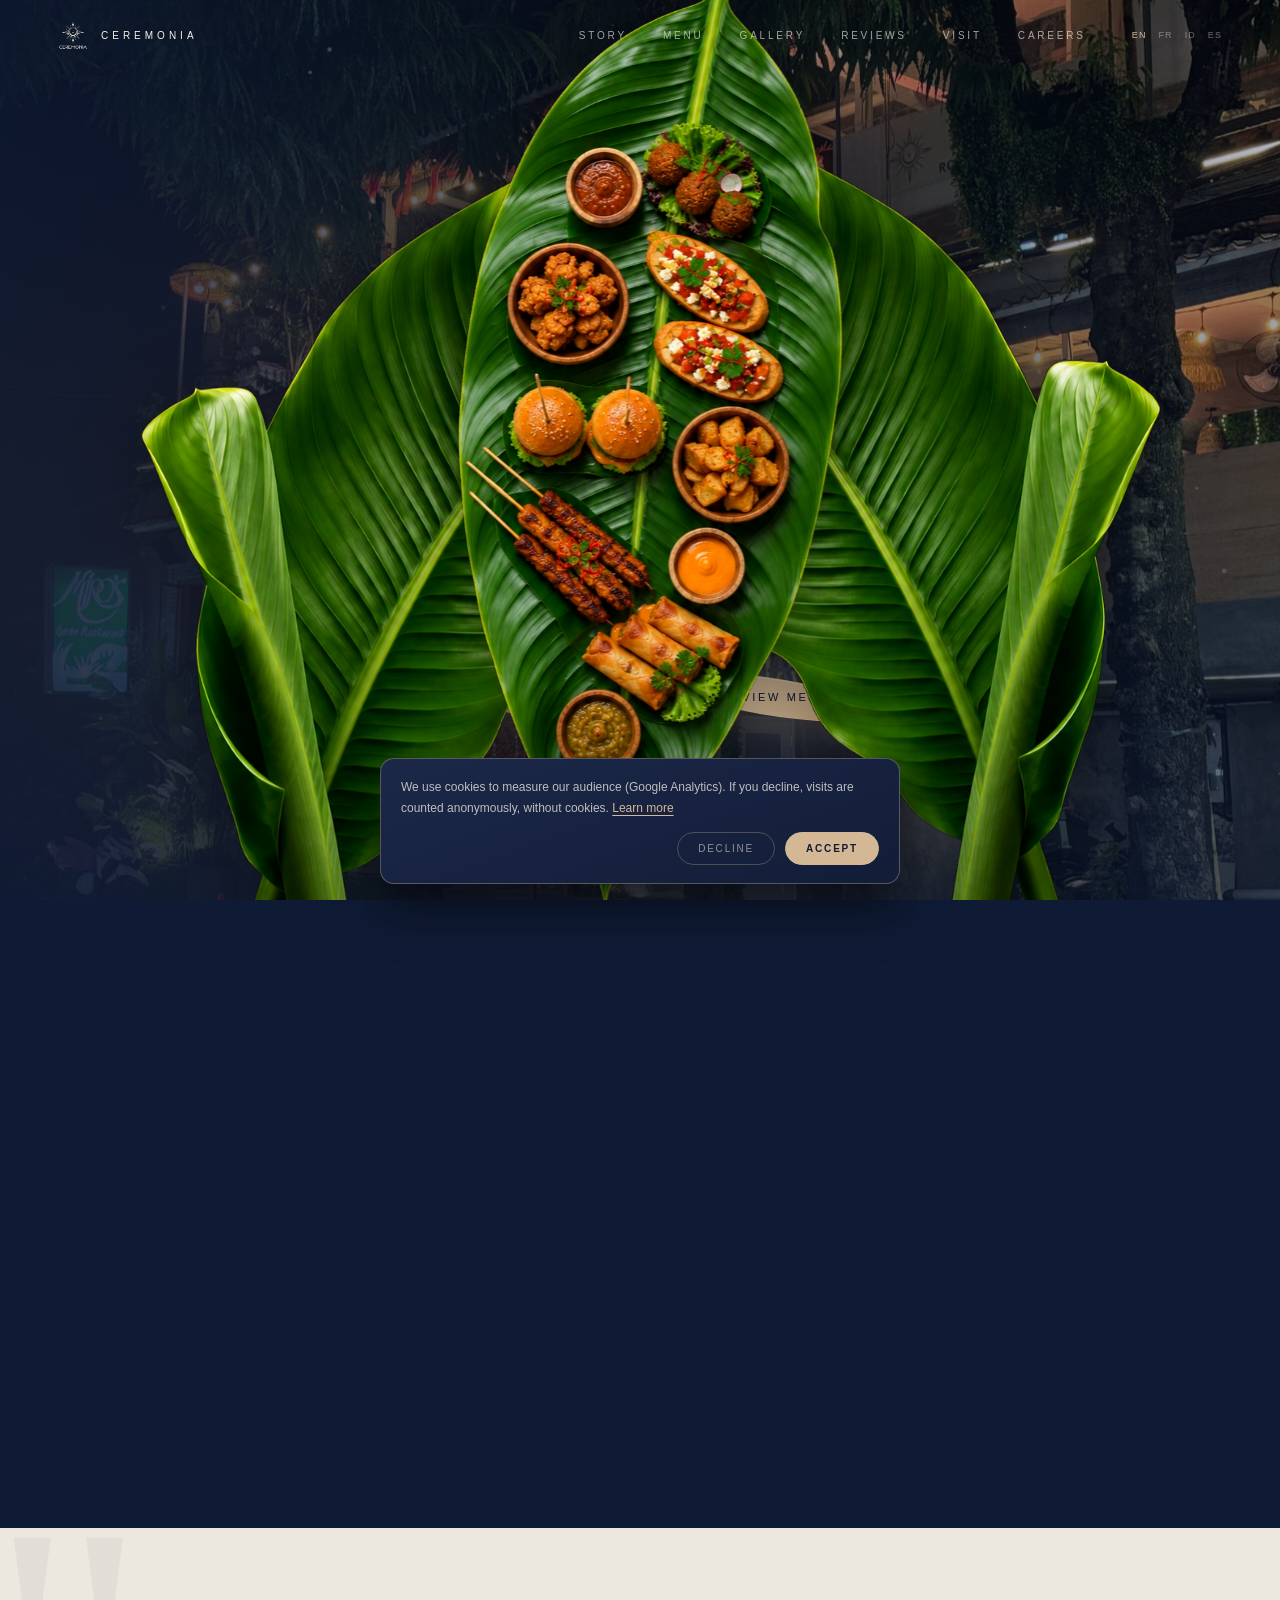
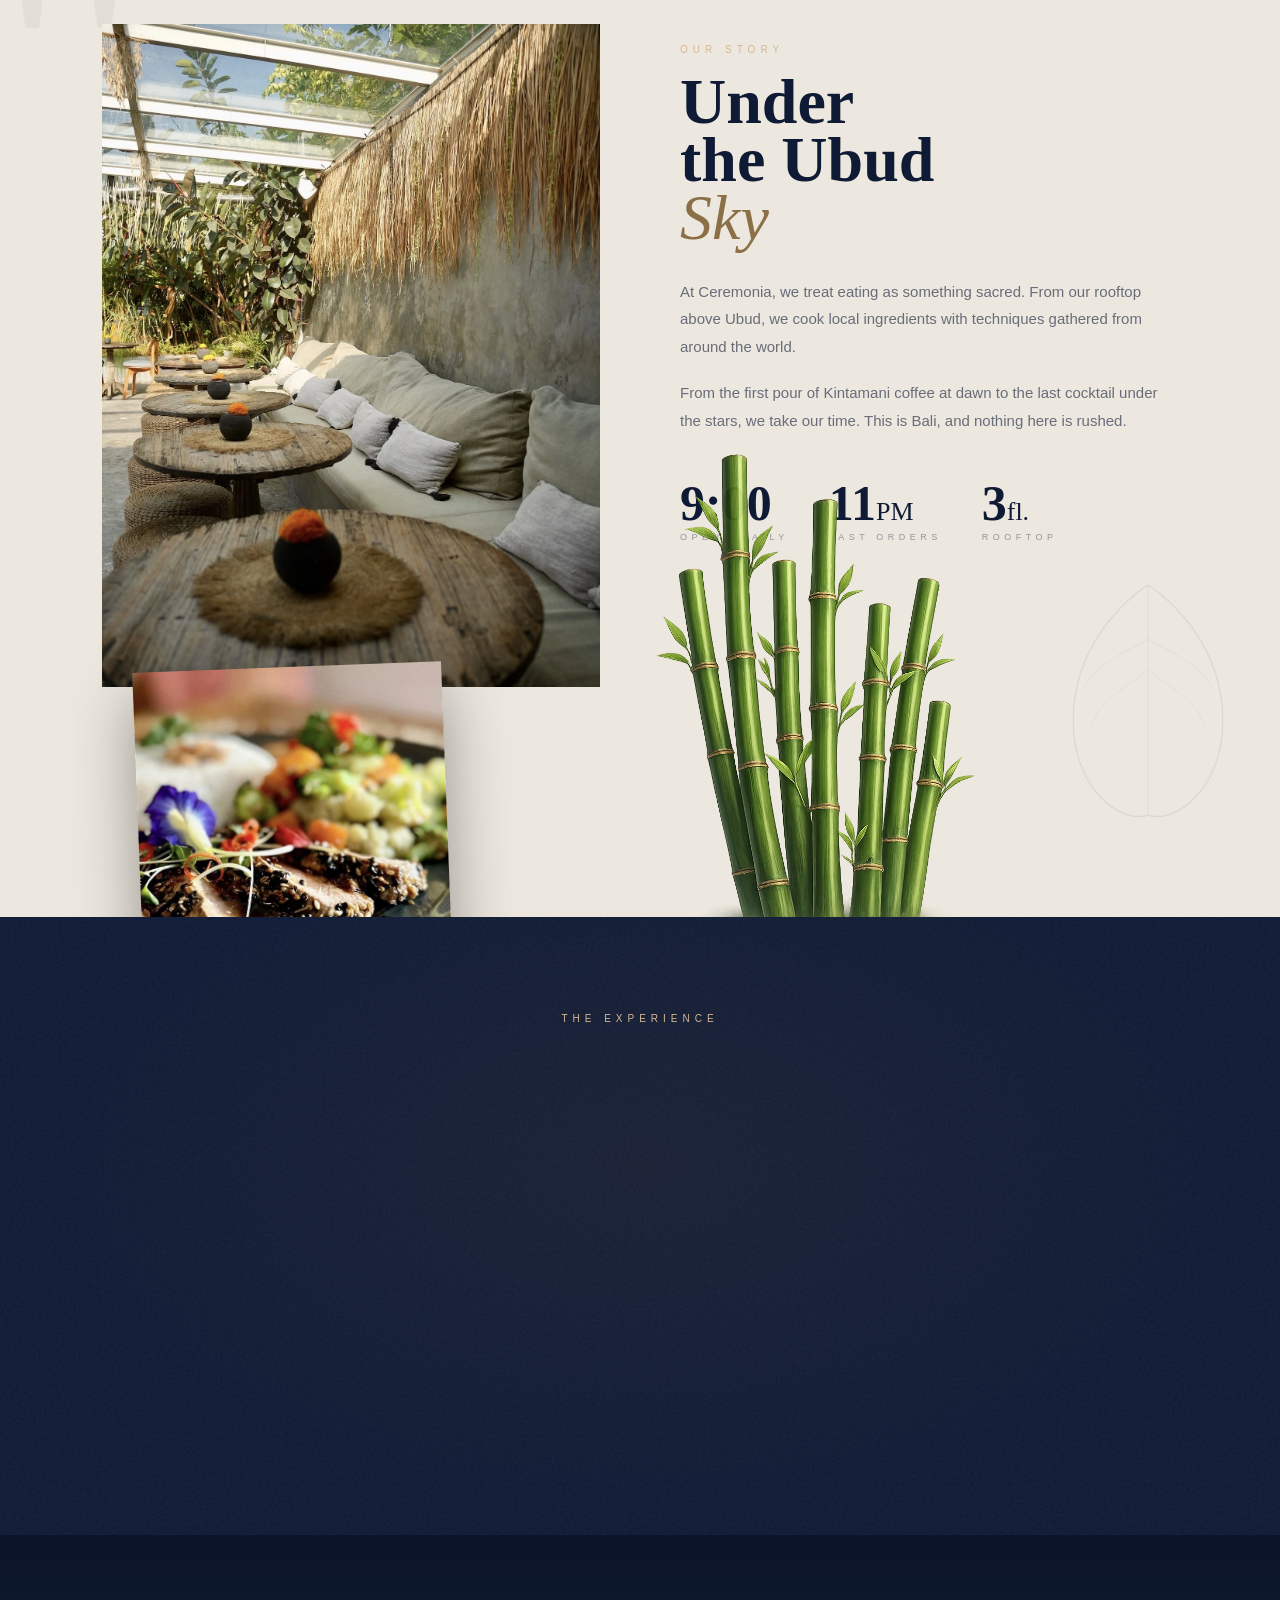
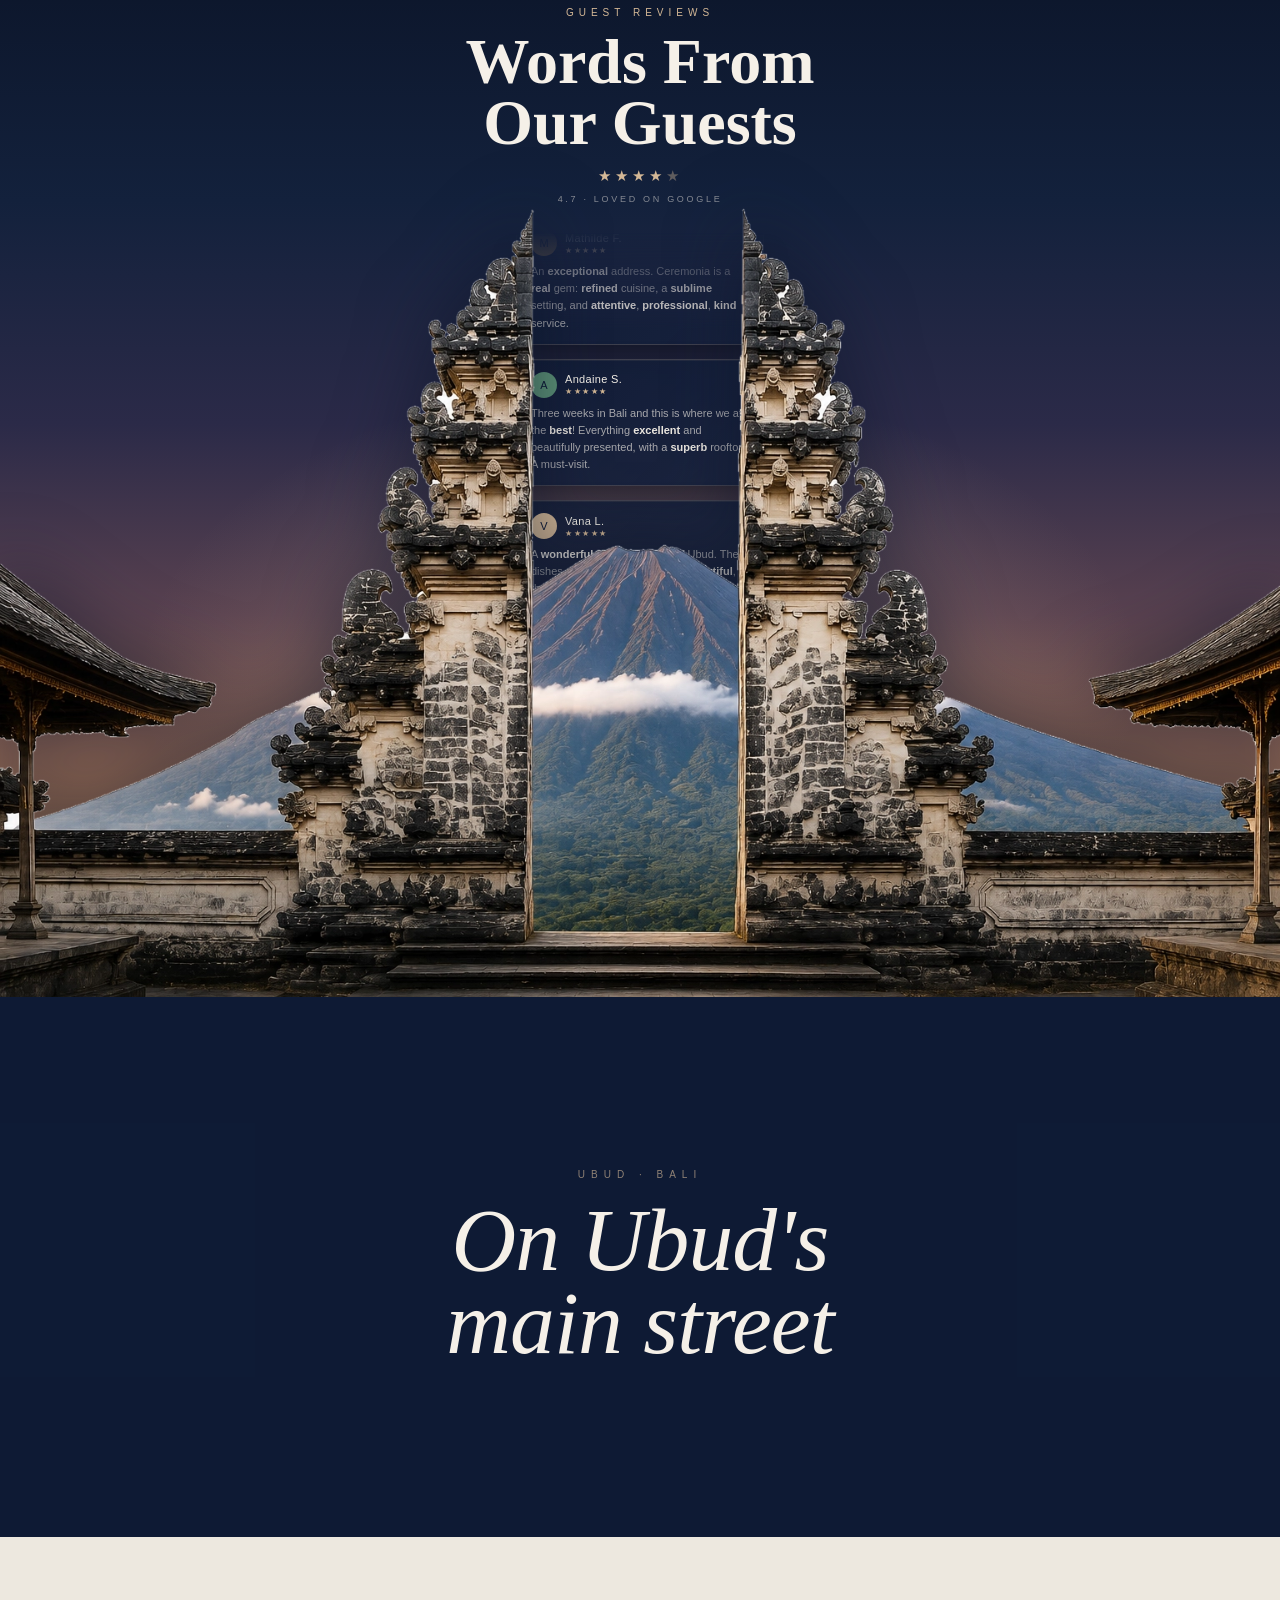
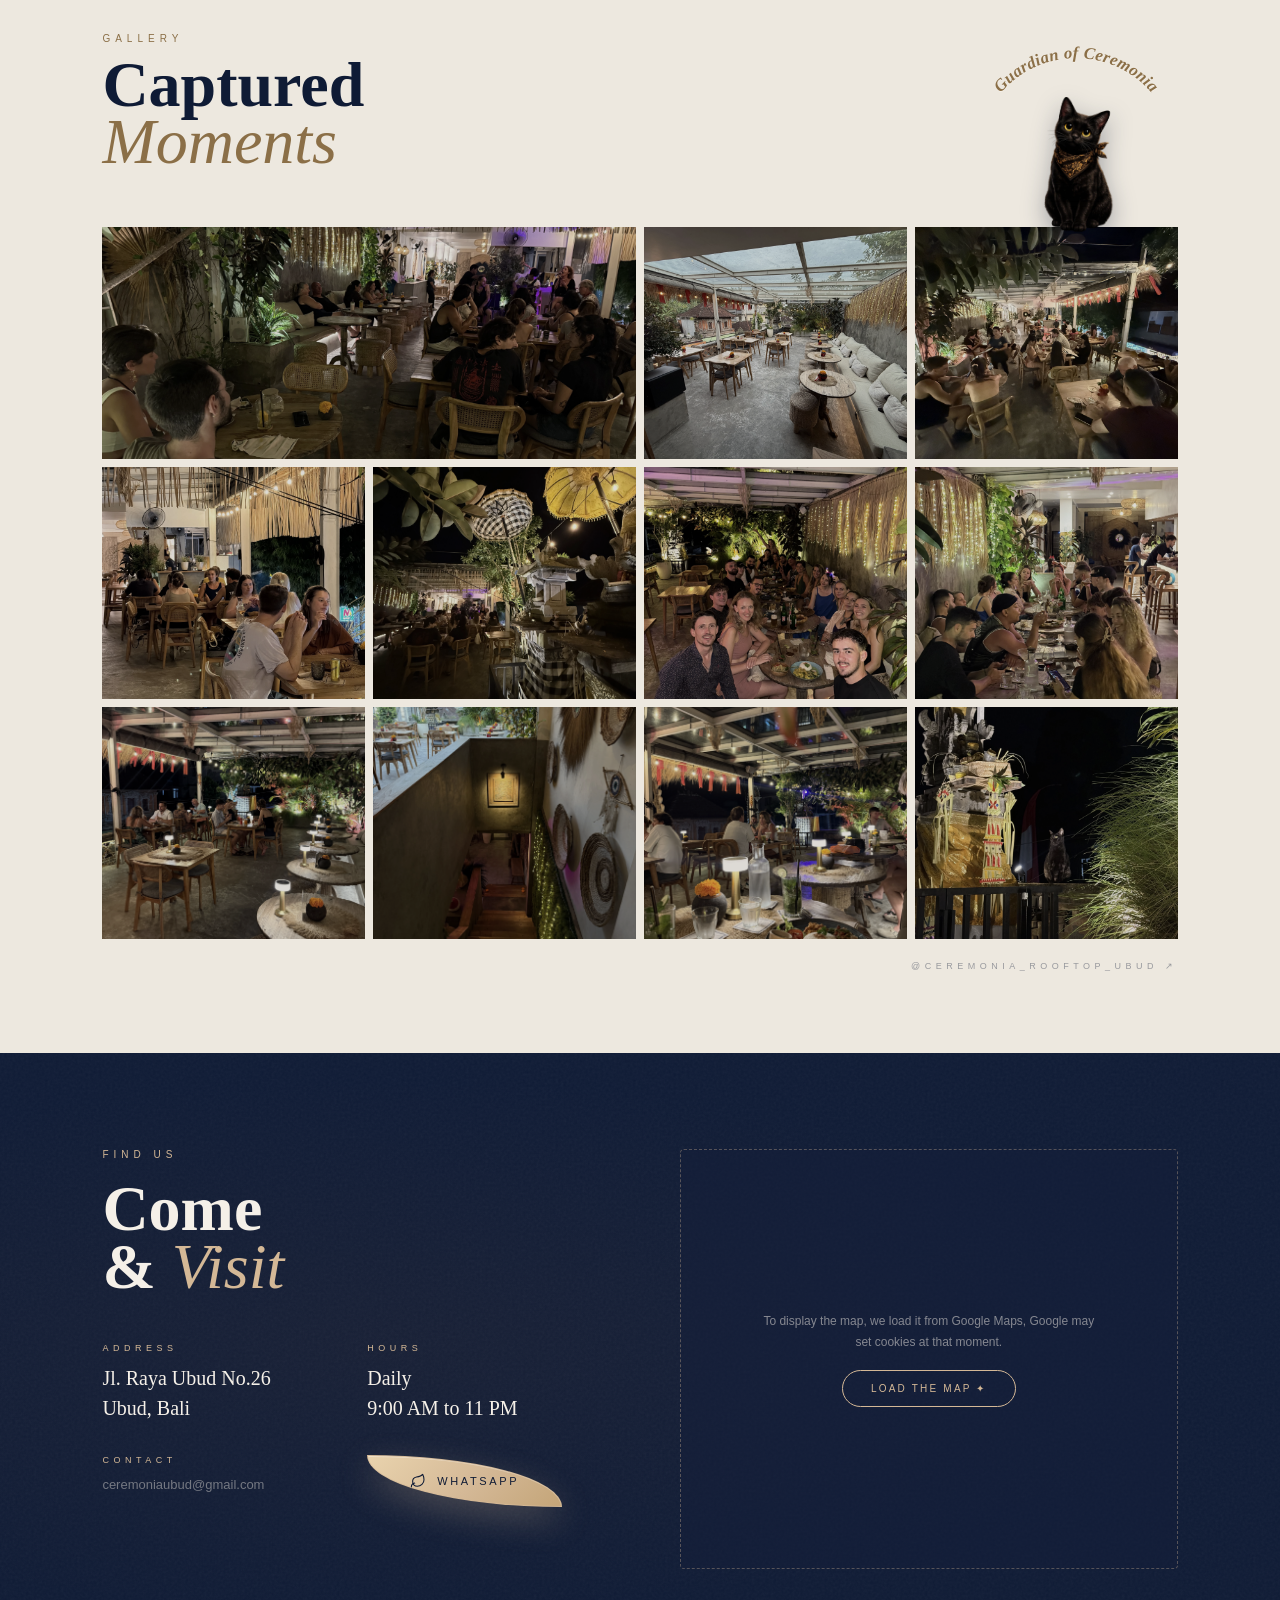
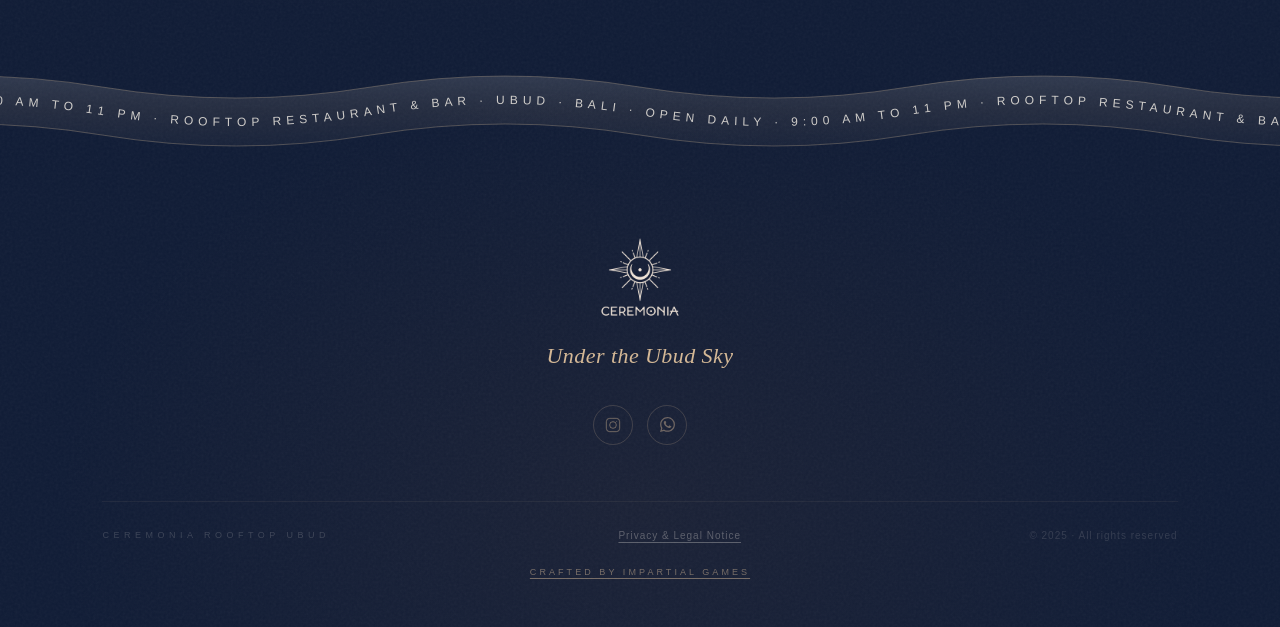
==== index.html @ 7ba72075 "Reservations: online booking on Supabase, staff back office, GA4 conversion event - /reserve: public" ====
<!DOCTYPE html>
<html lang="fr">
<head>
<script src="consent.js"></script>
<!-- Google tag (gtag.js) -->
<script async src="https://www.googletagmanager.com/gtag/js?id=G-2QKQ0R6NVG"></script>
<script>
  window.dataLayer = window.dataLayer || [];
  function gtag(){dataLayer.push(arguments);}
  gtag('js', new Date());

  gtag('config', 'G-2QKQ0R6NVG');
</script>
<meta charset="utf-8">
<meta name="viewport" content="width=device-width, initial-scale=1">
<title>Ceremonia · Rooftop Restaurant &amp; Bar · Ubud</title>
<meta name="description" content="Ceremonia, rooftop restaurant &amp; bar in Ubud, Bali. Local &amp; international tapas, house cocktails, open daily 9:00 AM to 11 PM.">
<meta name="theme-color" content="#0F1B35">

<!-- Favicon -->
<link rel="icon" type="image/png" href="favicon.png">
<link rel="icon" type="image/webp" href="logo-ceremonia-beige.webp">
<link rel="apple-touch-icon" href="apple-touch-icon.png">
<link rel="canonical" href="https://www.ceremonia-rooftop.com/">

<!-- Open Graph / link preview -->
<meta property="og:type" content="website">
<meta property="og:site_name" content="Ceremonia Rooftop Ubud">
<meta property="og:title" content="Ceremonia · Rooftop Restaurant &amp; Bar · Ubud">
<meta property="og:description" content="Rooftop restaurant &amp; bar in Ubud, Bali. Local &amp; international tapas and house cocktails, under the open sky.">
<meta property="og:image" content="og-image.jpg">
<meta property="og:image:width" content="1200">
<meta property="og:image:height" content="630">
<meta property="og:url" content="https://www.ceremonia-rooftop.com/">

<!-- Twitter card -->
<meta name="twitter:card" content="summary_large_image">
<meta name="twitter:title" content="Ceremonia · Rooftop Restaurant &amp; Bar · Ubud">
<meta name="twitter:description" content="Rooftop restaurant &amp; bar in Ubud, Bali. Local &amp; international tapas and house cocktails, under the open sky.">
<meta name="twitter:image" content="og-image.jpg">

<link rel="stylesheet" href="fonts.css">
<style>
/* ─── VARS ─────────────────────────────────────────────────────── */
:root{
  --navy:#0F1B35; --navy-lt:#141F3A; --cream:#EDE8DF;
  --gold:#D4B896;  --ivory:#F5F0E8;  --umber:#8B6F47;
  --ease:cubic-bezier(0.16,1,0.3,1);
}
/* ─── RESET ────────────────────────────────────────────────────── */
*,*::before,*::after{box-sizing:border-box;margin:0;padding:0}
html{scroll-behavior:smooth;overflow-x:clip}
body{background:var(--navy);overflow-x:clip}
img{display:block}
a{text-decoration:none}
::-webkit-scrollbar{width:3px}
::-webkit-scrollbar-thumb{background:var(--gold)}

/* ─── GRAIN OVERLAY ────────────────────────────────────────────── */
.grain{position:relative}
.grain::before{
  content:'';position:absolute;inset:0;pointer-events:none;z-index:0;
  background-image:url("data:image/svg+xml,%3Csvg viewBox='0 0 256 256' xmlns='http://www.w3.org/2000/svg'%3E%3Cfilter id='n'%3E%3CfeTurbulence type='fractalNoise' baseFrequency='0.85' numOctaves='4' stitchTiles='stitch'/%3E%3CfeColorMatrix type='saturate' values='0'/%3E%3C/filter%3E%3Crect width='256' height='256' filter='url(%23n)' opacity='1'/%3E%3C/svg%3E");
  opacity:.05;
}

/* ─── BATIK MICRO-PATTERN ───────────────────────────────────────── */
.batik{position:relative}
.batik::after{
  content:'';position:absolute;inset:0;pointer-events:none;z-index:0;
  background-image:url("data:image/svg+xml,%3Csvg xmlns='http://www.w3.org/2000/svg' width='40' height='40'%3E%3Cpath d='M20 1L39 20L20 39L1 20Z' fill='none' stroke='%23D4B896' stroke-width='0.4'/%3E%3Ccircle cx='20' cy='20' r='2.5' fill='none' stroke='%23D4B896' stroke-width='0.4'/%3E%3Ccircle cx='0' cy='0' r='1.2' fill='none' stroke='%23D4B896' stroke-width='0.3'/%3E%3Ccircle cx='40' cy='0' r='1.2' fill='none' stroke='%23D4B896' stroke-width='0.3'/%3E%3Ccircle cx='0' cy='40' r='1.2' fill='none' stroke='%23D4B896' stroke-width='0.3'/%3E%3Ccircle cx='40' cy='40' r='1.2' fill='none' stroke='%23D4B896' stroke-width='0.3'/%3E%3C/svg%3E");
  opacity:.032;
}

/* ─── KEYFRAMES ─────────────────────────────────────────────────── */
@keyframes celestial-spin{to{transform:rotate(360deg)}}
@keyframes kenBurns{from{transform:scale(1)}to{transform:scale(1.08)}}
@keyframes loaderLogo{from{opacity:0;transform:scale(.8)}to{opacity:1;transform:scale(1)}}
@keyframes loaderLetter{from{opacity:0;transform:translateY(10px)}to{opacity:1;transform:translateY(0)}}
@keyframes marquee{from{transform:translateX(0)}to{transform:translateX(-50%)}}
@keyframes clipReveal{from{clip-path:inset(0 100% 0 0)}to{clip-path:inset(0 0% 0 0)}}
@keyframes fadeUp{from{opacity:0;transform:translateY(20px)}to{opacity:1;transform:translateY(0)}}

/* ─── CURSOR ────────────────────────────────────────────────────── */
#cdot{
  position:fixed;left:0;top:0;width:6px;height:6px;
  background:var(--gold);border-radius:50%;pointer-events:none;
  z-index:10001;transform:translate(-50%,-50%);
  transition:transform .1s var(--ease),width .2s,height .2s;
}
#cring{
  position:fixed;left:0;top:0;width:24px;height:24px;
  border:1px solid rgba(212,184,150,.3);border-radius:50%;
  pointer-events:none;z-index:10000;transform:translate(-50%,-50%);
  transition:width .25s var(--ease),height .25s var(--ease),border-color .25s;
}
body.cursor-active{cursor:none}
#cdot.clicked{transform:translate(-50%,-50%) scale(.65)}

/* ─── LOADER ────────────────────────────────────────────────────── */
#loader{
  position:fixed;inset:0;background:var(--navy);z-index:9600;
  display:flex;flex-direction:column;align-items:center;justify-content:center;gap:24px;
}
#loader-logo{width:130px;animation:loaderLogo 1s var(--ease) both}
#loader-letters{display:flex;gap:4px}
#loader-letters span{
  font-family:'Cormorant Garamond',serif;font-size:14px;font-weight:400;
  letter-spacing:.28em;color:var(--gold);opacity:0;
  animation:loaderLetter .5s var(--ease) both;
}
#loader-tag{
  font-family:'Inter',sans-serif;font-size:9px;letter-spacing:.55em;
  text-transform:uppercase;color:rgba(212,184,150,.38);margin-top:-6px;
}
#loader-bird{
  position:absolute;top:50%;left:0;width:46px;height:auto;z-index:3;
  pointer-events:none;will-change:transform;
  animation:birdFly 2.35s cubic-bezier(.4,.05,.6,.95) .2s forwards;
}
@keyframes birdFly{
  0%{transform:translate(-16vw,42px) rotate(9deg);opacity:0}
  9%{opacity:1}
  30%{transform:translate(20vw,-46px) rotate(-3deg)}
  52%{transform:translate(50vw,-142px) rotate(-8deg)}
  74%{transform:translate(80vw,-38px) rotate(3deg)}
  90%{opacity:1}
  100%{transform:translate(118vw,34px) rotate(10deg);opacity:0}
}
.bird-w{transform-box:fill-box}
.bird-wl{transform-origin:100% 100%;animation:flapL .26s ease-in-out infinite alternate}
.bird-wr{transform-origin:0% 100%;animation:flapR .26s ease-in-out infinite alternate}
@keyframes flapL{from{transform:rotate(12deg)}to{transform:rotate(-26deg)}}
@keyframes flapR{from{transform:rotate(-12deg)}to{transform:rotate(26deg)}}
/* extra birds (different directions) */
.lbird{position:absolute;top:50%;left:0;height:auto;z-index:3;pointer-events:none;
  will-change:transform;fill:none;stroke:var(--gold);stroke-width:2.4;stroke-linecap:round}
.lbird.b2{width:30px;animation:birdFly2 2.2s cubic-bezier(.4,.05,.6,.95) .1s forwards}
.lbird.b3{width:26px;animation:birdFly3 2.05s cubic-bezier(.4,.05,.6,.95) .35s forwards}
.lbird.b4{width:20px;animation:birdFly4 2.3s cubic-bezier(.4,.05,.6,.95) 0s forwards}
.lbird.b5{width:16px;animation:birdFly5 2.15s cubic-bezier(.4,.05,.6,.95) .5s forwards}
@keyframes birdFly2{0%{transform:translate(120vw,-30px) rotate(-9deg);opacity:0}10%{opacity:1}50%{transform:translate(48vw,-178px) rotate(6deg)}90%{opacity:1}100%{transform:translate(-18vw,-60px) rotate(-9deg);opacity:0}}
@keyframes birdFly3{0%{transform:translate(-16vw,118px) rotate(7deg);opacity:0}12%{opacity:1}50%{transform:translate(50vw,58px) rotate(-4deg)}88%{opacity:1}100%{transform:translate(118vw,108px) rotate(8deg);opacity:0}}
@keyframes birdFly4{0%{transform:translate(120vw,-120px) rotate(-7deg);opacity:0}16%{opacity:.85}50%{transform:translate(50vw,-92px) rotate(5deg)}84%{opacity:.85}100%{transform:translate(-18vw,-150px) rotate(-7deg);opacity:0}}
@keyframes birdFly5{0%{transform:translate(-16vw,-8px) rotate(8deg);opacity:0}15%{opacity:.7}50%{transform:translate(50vw,-66px) rotate(-5deg)}85%{opacity:.7}100%{transform:translate(118vw,-18px) rotate(9deg);opacity:0}}

/* ─── NAV ────────────────────────────────────────────────────────── */
#a-nav{
  position:fixed;top:0;left:0;right:0;z-index:1000;
  padding:18px 56px;display:flex;align-items:center;justify-content:space-between;
  transition:background .4s,backdrop-filter .4s,box-shadow .4s,border-color .4s;
  border-bottom:1px solid transparent;
}
#a-nav.scrolled{
  background:rgba(15,27,53,.88);
  backdrop-filter:blur(20px) saturate(150%);
  box-shadow:0 1px 30px rgba(0,0,0,.3);
  border-bottom-color:rgba(212,184,150,.1);
}
.nav-logo{
  width:34px;height:34px;object-fit:contain;
}
.nav-link{
  font-family:'Inter',sans-serif;color:rgba(245,240,232,.65);
  font-size:10px;letter-spacing:.28em;text-transform:uppercase;
  transition:color .25s;
}
.nav-link:hover{color:var(--gold)}
/* mobile menu */
.nav-burger{display:none;flex-direction:column;justify-content:center;gap:5px;
  width:36px;height:36px;background:none;border:none;cursor:pointer;padding:6px;z-index:1002}
.nav-burger span{display:block;height:1.5px;width:100%;background:var(--ivory);border-radius:2px;
  transition:transform .35s var(--ease),opacity .25s}
body.menu-open .nav-burger span:nth-child(1){transform:translateY(6.5px) rotate(45deg)}
body.menu-open .nav-burger span:nth-child(2){opacity:0}
body.menu-open .nav-burger span:nth-child(3){transform:translateY(-6.5px) rotate(-45deg)}
#mobile-menu{position:fixed;inset:0;z-index:1001;
  background:rgba(11,18,38,.98);backdrop-filter:blur(22px) saturate(140%);
  display:flex;flex-direction:column;align-items:center;justify-content:center;gap:6px;
  opacity:0;pointer-events:none;transition:opacity .4s var(--ease)}
body.menu-open #mobile-menu{opacity:1;pointer-events:auto}
body.menu-open{overflow:hidden}
.mm-link{font-family:'Cormorant Garamond',serif;font-size:32px;font-weight:400;
  color:var(--ivory);letter-spacing:.02em;padding:9px 0;transition:color .25s}
.mm-link:active,.mm-link:hover{color:var(--gold)}
.mm-cta{margin-top:22px;font-family:'Inter',sans-serif;font-size:10px;letter-spacing:.22em;
  text-transform:uppercase;border:1px solid var(--gold);color:var(--gold);padding:13px 32px;border-radius:30px;
  transition:background .3s,color .3s}
.mm-cta:hover{background:var(--gold);color:var(--navy)}
/* language switch */
.lang-switch{display:flex;align-items:center;gap:3px;margin-left:8px}
.lang-btn{font-family:'Inter',sans-serif;font-size:9px;letter-spacing:.12em;cursor:pointer;
  background:none;border:none;padding:3px 2px;color:rgba(245,240,232,.42);transition:color .25s}
.lang-btn:hover{color:var(--ivory)}
.lang-btn.active{color:var(--gold)}
.lang-sep{color:rgba(245,240,232,.2);font-size:8px}
.lang-switch-m{margin:28px 0 0;gap:6px}
.lang-switch-m .lang-btn{font-size:12px;letter-spacing:.18em;padding:6px 4px}
.lang-switch-m .lang-sep{font-size:11px}

/* ─── BUTTONS ────────────────────────────────────────────────────── */

/* leaf button */
.btn-leaf{
  position:relative;overflow:hidden;z-index:0;cursor:pointer;
  display:inline-flex;align-items:center;gap:11px;
  font-family:'Inter',sans-serif;font-size:11px;letter-spacing:.24em;text-transform:uppercase;
  padding:17px 42px;color:var(--navy);
  background:linear-gradient(135deg,#e9d3ad 0%,var(--gold) 55%,#c4a578 100%);
  border:1px solid rgba(212,184,150,.7);
  border-radius:0 100% 0 100%/0 100% 0 100%;
  box-shadow:0 12px 34px rgba(212,184,150,.28),inset 0 1px 0 rgba(255,255,255,.35);
  transition:transform .45s var(--ease),box-shadow .45s var(--ease),
             border-radius .55s var(--ease),color .4s var(--ease);
}
.btn-leaf>*{position:relative;z-index:1}
.btn-leaf::after{
  content:'';position:absolute;inset:0;z-index:0;background:var(--navy);
  transform:translateY(101%);transition:transform .45s var(--ease);
}
.btn-leaf:hover{
  transform:translateY(-4px);color:var(--gold);
  border-radius:100% 0 100% 0/100% 0 100% 0;
  box-shadow:0 18px 46px rgba(212,184,150,.42),inset 0 1px 0 rgba(255,255,255,.15);
}
.btn-leaf:hover::after{transform:translateY(0)}
.btn-leaf svg{transition:transform .45s var(--ease)}
.btn-leaf:hover svg{transform:rotate(-12deg) scale(1.08)}

/* ─── REVEAL ─────────────────────────────────────────────────────── */
[data-reveal]{
  opacity:0;transform:translateY(40px) scale(.98);
  transition:opacity .85s var(--ease),transform .85s var(--ease);
}
[data-reveal].visible{opacity:1;transform:translateY(0) scale(1)}
/* staggered reveal for grids */
.reveal-stagger>*{opacity:0;transform:translateY(32px) scale(.985);
  transition:opacity .7s var(--ease),transform .7s var(--ease)}
.reveal-stagger.in>*{opacity:1;transform:none}

/* ─── HERO ───────────────────────────────────────────────────────── */
#hero-pin{position:relative;height:170vh}
#hero{position:sticky;top:0;height:100vh;min-height:660px;overflow:hidden;display:flex;align-items:center;justify-content:center}
#hero-slides{position:absolute;inset:0;z-index:0;overflow:hidden}
.hero-slide{
  position:absolute;inset:0;width:100%;height:110%;
  object-fit:cover;object-position:center 30%;
  filter:brightness(.85) saturate(1.05) sepia(.04);
  opacity:0;transition:opacity 2.4s ease-in-out;z-index:0;
}
.hero-slide.active{opacity:1;z-index:1;animation:kenBurns 9s ease-out forwards}
#hero-canvas{position:absolute;inset:0;width:100%;height:100%;z-index:1;pointer-events:none}
.hero-leaf{
  position:absolute;bottom:-16%;width:84vw;max-width:1160px;height:auto;
  z-index:7;pointer-events:none;
  will-change:transform;
  filter:saturate(1.12) brightness(1.02) drop-shadow(0 18px 38px rgba(0,0,0,.4));
}
.hero-leaf.left{left:7vw;transform-origin:bottom left}
.hero-leaf.right{right:7vw;transform-origin:bottom right}
.hero-leaf.center{
  left:50%;width:62vw;max-width:840px;z-index:7;top:-12%;bottom:auto;
  transform:translateX(-50%);transform-origin:center center;
}
/* steam rising from the hot tapas */
.hero-steam{position:absolute;left:50%;top:30%;width:min(34vw,400px);height:46%;
  transform:translateX(-50%);z-index:7;pointer-events:none;}
.steam{position:absolute;bottom:0;width:34px;height:64%;border-radius:50%;
  background:linear-gradient(to top,rgba(255,255,255,0) 0%,rgba(255,255,255,.98) 42%,rgba(255,255,255,0) 100%);
  filter:blur(7px);opacity:0;will-change:transform,opacity;
  animation:steamRise var(--d,4.5s) ease-out var(--dl,0s) infinite;}
@keyframes steamRise{
  0%{opacity:0;transform:translateY(24px) translateX(0) scaleX(1) scaleY(.6)}
  18%{opacity:.95}
  60%{opacity:.7}
  100%{opacity:0;transform:translateY(-200px) translateX(16px) scaleX(2.2) scaleY(1.6)}
}
@media(max-width:860px){.hero-steam{width:62vw;top:28%;height:40%}}
#hero-overlay{
  position:absolute;inset:0;z-index:2;
  background:
    repeating-linear-gradient(0deg,rgba(0,0,0,.018) 0px,transparent 1px,transparent 2px),
    radial-gradient(ellipse at 30% 60%,rgba(139,94,60,.12) 0%,transparent 62%),
    linear-gradient(to right,rgba(15,27,53,.8) 0%,rgba(15,27,53,.35) 50%,rgba(15,27,53,.05) 100%),
    linear-gradient(to bottom,rgba(15,27,53,.05) 0%,rgba(15,27,53,.6) 100%);
}
#hero-content{position:relative;z-index:6;padding:0 8vw;max-width:760px;text-align:center;display:flex;flex-direction:column;align-items:center;transform:translateY(-7vh)}
.h-eyebrow{
  font-family:'Inter',sans-serif;color:var(--gold);font-size:10px;
  letter-spacing:.55em;text-transform:uppercase;margin:46px 0 14px;
  clip-path:inset(0 100% 0 0);animation:clipReveal .9s var(--ease) .3s both;
}
.h-title{
  font-family:'Cormorant Garamond',serif;font-weight:600;
  font-size:clamp(52px,8.5vw,118px);color:var(--ivory);
  line-height:.9;letter-spacing:-.015em;margin-bottom:18px;white-space:nowrap;
  clip-path:inset(0 100% 0 0);animation:clipReveal .9s var(--ease) .55s both;
}
.h-logo{
  width:clamp(280px,38vw,480px);height:auto;margin-bottom:-32px;
  opacity:0;animation:fadeUp .9s var(--ease) .55s both;
}
.h-desc{
  font-family:'Inter',sans-serif;font-weight:300;color:rgba(245,240,232,.6);
  font-size:15px;line-height:1.78;max-width:420px;margin:0 auto 48px;
  opacity:0;animation:fadeUp .8s var(--ease) 1.1s both;
}
.h-ctas{opacity:0;animation:fadeUp .8s var(--ease) 1.4s both;display:flex;gap:14px;flex-wrap:wrap;justify-content:center}

/* ─── ABOUT ──────────────────────────────────────────────────────── */
#a-about{background:var(--cream);padding:96px 8vw 100px;position:relative;z-index:1;margin-top:-2px;overflow:hidden}
.about-qmark{
  position:absolute;top:-60px;left:-10px;
  font-family:'Cormorant Garamond',serif;font-size:clamp(16rem,30vw,28rem);line-height:1;
  color:var(--navy);opacity:.045;user-select:none;pointer-events:none;z-index:0;
}
.about-leaf{
  position:absolute;bottom:90px;right:32px;
  opacity:.07;pointer-events:none;user-select:none;z-index:0;
}
.about-bamboo{
  position:absolute;right:6%;bottom:-44px;width:880px;max-width:62vw;height:auto;
  opacity:.95;pointer-events:none;user-select:none;z-index:1;
  transform-origin:bottom center;animation:bambooSway 7s ease-in-out infinite;
}
@keyframes bambooSway{0%,100%{transform:rotate(-1.8deg)}50%{transform:rotate(1.8deg)}}
@media(max-width:860px){
  .about-bamboo{width:92vw;max-width:none;right:4vw;bottom:-30px}
}
.photo-stack{position:relative;z-index:1;padding-bottom:130px}
.photo-stack img:first-child{width:100%;aspect-ratio:3/4;object-fit:cover;position:relative;z-index:1}
.photo-stack img:last-child{
  position:absolute;top:calc(100% - 150px);left:36px;
  width:62%;aspect-ratio:1/1;object-fit:cover;
  transform:rotate(-2.2deg);
  box-shadow:0 24px 64px rgba(0,0,0,.38);z-index:2;
}

/* ─── PILLARS ────────────────────────────────────────────────────── */
#a-pillars{
  background:var(--navy);
  background-image:radial-gradient(ellipse at 50% 40%,rgba(139,94,60,.09) 0%,transparent 65%);
  padding:96px 8vw 96px;position:relative;overflow:hidden;
}
.pillar-grid{display:grid;grid-template-columns:repeat(3,1fr);gap:20px;max-width:1100px;margin:0 auto}
.pillar-card{
  background:linear-gradient(135deg,rgba(15,27,53,.95) 0%,rgba(24,16,44,.98) 100%);
  border:1px solid rgba(212,184,150,.12);
  box-shadow:0 8px 32px rgba(0,0,0,.4),inset 0 1px 0 rgba(212,184,150,.08);
  backdrop-filter:blur(12px);
  padding:44px 32px;text-align:center;position:relative;overflow:hidden;
  transition:border-color .4s,box-shadow .4s,transform .4s var(--ease);
}
.pillar-card:hover{
  border-color:rgba(212,184,150,.38);
  box-shadow:0 20px 52px rgba(0,0,0,.5),inset 0 1px 0 rgba(212,184,150,.14),0 0 40px rgba(212,184,150,.04);
  transform:translateY(-7px);
}
.pillar-icon{width:44px;height:44px;color:var(--gold);margin:0 auto 28px}

/* ─── JUNGLE STRIP ───────────────────────────────────────────────── */
#jungle-strip{position:relative;height:60vh;min-height:380px;overflow:hidden;display:flex;align-items:center;justify-content:center}
#jungle-img{
  position:absolute;inset:0;width:100%;height:120%;
  object-fit:cover;object-position:center 40%;
  filter:brightness(.52) saturate(1.25);will-change:transform;
}
#jungle-overlay{position:absolute;inset:0;z-index:1;background:rgba(15,27,53,.38)}
#jungle-text{position:relative;z-index:2;text-align:center;padding:0 8vw}

/* ─── GALLERY ────────────────────────────────────────────────────── */
#a-gallery{background:var(--cream);padding:96px 8vw 80px;position:relative}
.gal-grid{
  display:grid;grid-template-columns:repeat(4,1fr);
  grid-auto-rows:232px;gap:8px;
}
.gal-item{overflow:hidden;position:relative}
.gal-item.wide{grid-column:span 2}
.gal-item.tall2{grid-row:span 2}
.gal-item img{
  width:100%;height:100%;object-fit:cover;display:block;
  filter:brightness(.84) saturate(.88) sepia(.09);
  transition:filter .5s,transform .5s var(--ease);
}
.gal-item:hover img{filter:brightness(1.02) saturate(1.05) sepia(0);transform:scale(1.04)}
.gal-caption{
  position:absolute;inset:0;
  background:linear-gradient(to top,rgba(15,27,53,.82) 0%,transparent 55%);
  display:flex;align-items:flex-end;padding:20px;
  transform:translateY(100%);opacity:0;
  transition:transform .32s var(--ease),opacity .32s var(--ease);pointer-events:none;
}
.gal-item:hover .gal-caption{transform:translateY(0);opacity:1}
/* Blacki, guardian perched on the photo frame */
.gal-blacki{overflow:visible;z-index:5}
.blacki-wrap{
  position:absolute;right:2px;bottom:calc(100% - 16px);
  display:flex;flex-direction:column;align-items:center;
  pointer-events:none;z-index:6;
}
.blacki-arc{
  width:clamp(156px,15.5vw,222px);height:auto;overflow:visible;
  margin-bottom:-34px;
  filter:drop-shadow(0 1px 0 rgba(245,240,232,.9));
  transition:transform .4s var(--ease);transform-origin:bottom center;
}
.blacki-arc text{
  font-family:'Cormorant Garamond',serif;font-style:italic;font-weight:600;
  font-size:27px;letter-spacing:.5px;fill:var(--umber);
}
.blacki-arc .arc-star{font-size:22px;fill:var(--gold)}
.gal-blacki img.blacki-guard{
  display:block;
  width:auto!important;height:clamp(112px,12vw,184px)!important;
  object-fit:contain!important;
  filter:drop-shadow(0 9px 12px rgba(15,27,53,.34))!important;
  transition:transform .4s var(--ease);
}
.gal-blacki:hover img.blacki-guard{transform:translateY(-5px) rotate(-2deg)}
.gal-blacki:hover .blacki-arc{transform:scale(1.04)}
.blacki-m{display:none}  /* mobile-only Blacki, hidden on desktop */

/* ─── VISIT ──────────────────────────────────────────────────────── */
#a-visit{
  background:var(--navy);
  background-image:radial-gradient(ellipse at 30% 50%,rgba(139,94,60,.07) 0%,transparent 65%);
  padding:96px 8vw 72px;position:relative;overflow:hidden;
}

/* ─── FOOTER ─────────────────────────────────────────────────────── */
#a-footer{
  background:var(--navy);
  background-image:radial-gradient(ellipse at 50% 80%,rgba(139,94,60,.09) 0%,transparent 65%);
  padding:0 8vw 48px;text-align:center;position:relative;
}
.ticker-wave{width:100%;margin:0 0 48px;line-height:0}
.ticker-wave svg{display:block;width:100%;height:140px;overflow:visible}
.tw-band{fill:url(#tw-grad);stroke:rgba(212,184,150,.30);stroke-width:1}
.tw-text{font-family:'Inter',sans-serif;font-size:12px;letter-spacing:5px;
  text-transform:uppercase;fill:rgba(245,240,232,.82)}
@media(max-width:860px){
  .ticker-wave svg{height:104px}
  .tw-text{font-size:11px;letter-spacing:3px}
}
.soc-icon{
  width:40px;height:40px;border:1px solid rgba(212,184,150,.2);
  border-radius:50%;display:inline-flex;align-items:center;justify-content:center;
  color:rgba(212,184,150,.45);transition:background .3s,border-color .3s,color .3s;
}
.soc-icon:hover{background:rgba(212,184,150,.1);border-color:var(--gold);color:var(--gold)}

/* ─── LABEL ──────────────────────────────────────────────────────── */
.lbl{font-family:'Inter',sans-serif;font-size:10px;letter-spacing:.5em;text-transform:uppercase;font-weight:400}

/* ─── REVIEWS / AVIS (eruption from Mount Agung) ──────────────────── */
#a-reviews{position:relative;overflow:hidden;height:118vh;min-height:860px;background:#0b1428}
.rv-sky{position:absolute;inset:0;z-index:0;
  background:linear-gradient(180deg,#0b1428 0%,#13213c 25%,#2b2a48 46%,#5a4250 64%,#9c6f54 82%,#d49b67 100%);}
.rv-sky::after{content:'';position:absolute;inset:0;
  background:radial-gradient(ellipse 56% 40% at 50% 70%,rgba(212,184,150,.30),transparent 70%);}
.rv-stage{position:absolute;inset:0;z-index:1;display:flex;justify-content:center;align-items:flex-start;
  -webkit-mask-image:linear-gradient(180deg,transparent 28%,#000 37%,#000 84%,transparent 95%);
          mask-image:linear-gradient(180deg,transparent 28%,#000 37%,#000 84%,transparent 95%);}
.rv-stream{display:flex;flex-direction:column;width:min(248px,74vw);
  animation:rvRise 42s linear infinite;will-change:transform;}
@keyframes rvRise{from{transform:translateY(0)}to{transform:translateY(-50%)}}
.rv-card{background:linear-gradient(135deg,rgba(15,27,53,.84),rgba(22,33,60,.92));
  border:1px solid rgba(212,184,150,.22);border-radius:12px;backdrop-filter:blur(8px);
  box-shadow:0 10px 26px rgba(0,0,0,.45),inset 0 1px 0 rgba(212,184,150,.08);
  padding:12px 14px;margin-bottom:14px;}
.rv-top{display:flex;align-items:center;gap:8px;margin-bottom:7px}
.rv-av{width:26px;height:26px;border-radius:50%;flex:none;display:flex;align-items:center;justify-content:center;
  font-family:'Inter',sans-serif;font-size:11px;font-weight:500;color:#0f1b35;}
.rv-name{font-family:'Inter',sans-serif;font-size:11px;color:var(--ivory);letter-spacing:.03em}
.rv-stars-sm{color:var(--gold);font-size:8px;letter-spacing:1.5px;margin-top:2px}
.rv-text{font-family:'Inter',sans-serif;font-weight:300;font-size:11px;line-height:1.55;color:rgba(245,240,232,.66)}
.rv-text strong{font-weight:700;color:rgba(245,240,232,.95)}
.rv-gate{position:absolute;left:0;right:0;bottom:-2px;height:76%;z-index:2;pointer-events:none;}
.rv-gate img{display:block;width:100%;height:100%;object-fit:cover;object-position:50% 16%;
  filter:drop-shadow(0 -6px 34px rgba(11,20,40,.55));}
.rv-head{position:absolute;top:8vh;left:0;right:0;z-index:3;text-align:center;pointer-events:none;padding:0 6vw}
.rv-head h2{font-family:'Cormorant Garamond',serif;font-weight:600;font-size:clamp(40px,5vw,66px);
  color:var(--ivory);line-height:.95;margin:14px 0 14px}
.rv-stars-lg{color:var(--gold);font-size:15px;letter-spacing:4px}
.rv-stars-lg small{display:block;font-family:'Inter',sans-serif;font-size:9px;letter-spacing:.3em;
  text-transform:uppercase;color:rgba(245,240,232,.5);margin-top:9px}
@media(max-width:860px){
  #a-reviews{height:96vh;min-height:620px}
  .rv-gate{height:60%}
  .rv-gate img{object-position:50% 22%}
  .rv-stream{width:74vw}
}

/* ─── MOBILE ─────────────────────────────────────────────────────── */
@media(max-width:860px){
  #cdot,#cring{display:none!important}
  /* nav */
  #a-nav{padding:14px 20px}
  .d-nav{display:none!important}
  .nav-burger{display:flex}
  /* layout stacks */
  .two-col{grid-template-columns:1fr!important;gap:40px!important}
  .pillar-grid{grid-template-columns:1fr!important;gap:14px}
  .gal-grid{grid-template-columns:1fr 1fr!important;grid-auto-rows:150px!important}
  .gal-item.wide{grid-column:span 2!important}
  .gal-item.tall2{grid-row:auto!important}
  .blacki-d{display:none!important}
  .blacki-m{display:flex;right:4%;bottom:calc(100% - 20px);top:auto}
  /* section spacing */
  #a-about{padding:64px 7vw 72px}
  .photo-stack img{display:block}
  #a-pillars{padding:64px 7vw 64px}
  #a-gallery{padding:64px 7vw 60px}
  #a-visit{padding:64px 7vw 56px}
  /* visit: center text block + map */
  #a-visit .two-col>div:first-child{text-align:center}
  #a-visit .two-col>div:first-child>div[style*="grid"]{justify-items:center;max-width:380px;margin-left:auto;margin-right:auto;
    grid-template-columns:repeat(2,minmax(0,1fr));width:100%;gap:28px 20px}
  #a-visit .two-col>div:first-child>div[style*="grid"]>div:nth-child(n+3){grid-column:1/-1}
  #a-visit .two-col>div:last-child{order:2;width:100%;max-width:480px;margin:0 auto;border-radius:4px}
  #a-visit iframe{height:300px;border-radius:4px}
  #map-shield{height:300px}
  #a-footer{padding:0 7vw 40px}
  /* hero */
  #hero-pin{height:150vh}
  .hero-leaf{width:min(96vw,440px);max-width:none;bottom:-9%}
  .hero-leaf.left{left:max(-32vw,-150px)}
  .hero-leaf.right{right:max(-32vw,-150px)}
  .hero-leaf.center{display:none}
  .hero-steam{display:none}
  .h-logo{width:64vw!important}
  .h-eyebrow{font-size:9px;letter-spacing:.42em}
  .h-desc{font-size:14px;max-width:88vw}
  /* about */
  .photo-stack img:last-child{display:none}
  .photo-stack{padding-bottom:0;order:2;margin-top:8px}
  .photo-stack img:first-child{aspect-ratio:4/5}
  #a-about .two-col>div:last-child{order:1;text-align:center}
  .about-qmark{font-size:9rem!important;top:-30px}
  .about-stats{gap:26px!important;justify-content:center!important}
  .about-stats>div>p:not(.lbl){font-size:38px!important}
  .about-stats small{font-size:20px!important}
  .about-bamboo{width:58vw!important;right:2vw!important;bottom:-22px!important}
  .about-leaf{width:116px;height:auto;top:calc(150px + 106vw);bottom:auto;right:4px}
  /* reviews */
  #a-reviews{height:92vh;min-height:560px}
  .rv-head h2{font-size:clamp(34px,9vw,46px)}
  .rv-stars-lg{font-size:13px}
  .rv-gate{height:56%}
  /* jungle */
  #jungle-strip{height:46vh}
  /* titles */
  .h-title{font-size:clamp(52px,14vw,80px)!important}
}
@media(max-width:430px){
  .h-logo{width:72vw!important}
  .gal-grid{grid-auto-rows:128px!important}
  .mm-link{font-size:27px}
  .about-stats>div>p:not(.lbl){font-size:34px!important}
}
/* ─── Google Maps click-to-load (no third-party cookies before consent) ─── */
#map-shield{height:420px;border-radius:4px;border:1px dashed rgba(212,184,150,.35);background:rgba(20,31,58,.5);
  display:flex;flex-direction:column;align-items:center;justify-content:center;gap:16px;text-align:center;cursor:pointer;padding:24px}
#map-shield .map-txt{font-family:'Inter',sans-serif;font-weight:300;font-size:12px;line-height:1.8;color:rgba(245,240,232,.5);max-width:340px}
#map-shield .map-btn{font-family:'Inter',sans-serif;font-size:10px;letter-spacing:.22em;text-transform:uppercase;
  border:1px solid var(--gold);color:var(--gold);padding:12px 28px;border-radius:30px;transition:all .25s}
#map-shield:hover .map-btn{background:var(--gold);color:var(--navy)}
</style>
</head>
<body>

<!-- CURSOR -->
<div id="cdot" style="display:none"></div>
<div id="cring" style="display:none"></div>

<!-- LOADER -->
<div id="loader">
  <svg id="loader-bird" viewBox="0 0 60 26" aria-hidden="true" fill="none" stroke="var(--gold)" stroke-width="2.4" stroke-linecap="round">
    <path class="bird-w bird-wl" d="M30 15 Q16 3 3 12"/>
    <path class="bird-w bird-wr" d="M30 15 Q44 3 57 12"/>
  </svg>
  <svg class="lbird b2" viewBox="0 0 60 26" aria-hidden="true"><path class="bird-w bird-wl" d="M30 15 Q16 3 3 12"/><path class="bird-w bird-wr" d="M30 15 Q44 3 57 12"/></svg>
  <svg class="lbird b3" viewBox="0 0 60 26" aria-hidden="true"><path class="bird-w bird-wl" d="M30 15 Q16 3 3 12"/><path class="bird-w bird-wr" d="M30 15 Q44 3 57 12"/></svg>
  <svg class="lbird b4" viewBox="0 0 60 26" aria-hidden="true"><path class="bird-w bird-wl" d="M30 15 Q16 3 3 12"/><path class="bird-w bird-wr" d="M30 15 Q44 3 57 12"/></svg>
  <svg class="lbird b5" viewBox="0 0 60 26" aria-hidden="true"><path class="bird-w bird-wl" d="M30 15 Q16 3 3 12"/><path class="bird-w bird-wr" d="M30 15 Q44 3 57 12"/></svg>
  <img id="loader-logo" src="logo-ceremonia-beige.webp" alt="Ceremonia">
  <div id="loader-tag">Rooftop · Ubud · Bali</div>
</div>

<!-- NAV -->
<nav id="a-nav">
  <a href="#" style="display:flex;align-items:center;gap:11px;">
    <img class="nav-logo" src="logo-ceremonia-beige.webp" alt="">
    <span style="font-family:'Inter',sans-serif;color:var(--ivory);font-size:10px;letter-spacing:.4em;text-transform:uppercase;">Ceremonia</span>
  </a>
  <div class="d-nav" style="display:flex;gap:36px;align-items:center;">
    <a href="#a-about" class="nav-link" data-i18n="nav.story">Story</a>
    <a href="/menu" class="nav-link" data-i18n="nav.menu">Menu</a>
    <a href="#a-gallery" class="nav-link" data-i18n="nav.gallery">Gallery</a>
    <a href="#a-reviews" class="nav-link" data-i18n="nav.reviews">Reviews</a>
    <a href="#a-visit" class="nav-link" data-i18n="nav.visit">Visit</a>
    <a href="/careers" class="nav-link" data-i18n="nav.careers">Careers</a>
    <div class="lang-switch">
      <button class="lang-btn" data-lang="en">EN</button><span class="lang-sep">·</span><button class="lang-btn" data-lang="fr">FR</button><span class="lang-sep">·</span><button class="lang-btn" data-lang="id">ID</button><span class="lang-sep">·</span><button class="lang-btn" data-lang="es">ES</button>
    </div>
  </div>
  <button id="nav-burger" class="nav-burger" aria-label="Menu"><span></span><span></span><span></span></button>
</nav>
<div id="mobile-menu">
  <a href="#a-about"   class="mm-link" data-i18n="nav.story">Story</a>
  <a href="/menu" class="mm-link" data-i18n="nav.menu">Menu</a>
  <a href="#a-gallery" class="mm-link" data-i18n="nav.gallery">Gallery</a>
  <a href="#a-reviews" class="mm-link" data-i18n="nav.reviews">Reviews</a>
  <a href="#a-visit"   class="mm-link" data-i18n="nav.visit">Visit</a>
  <a href="/careers" class="mm-link" data-i18n="nav.careers">Careers</a>
  <a href="/reserve" class="mm-cta" data-i18n="nav.reserve">Reserve a Table</a>
  <div class="lang-switch lang-switch-m">
    <button class="lang-btn" data-lang="en">EN</button><span class="lang-sep">·</span><button class="lang-btn" data-lang="fr">FR</button><span class="lang-sep">·</span><button class="lang-btn" data-lang="id">ID</button><span class="lang-sep">·</span><button class="lang-btn" data-lang="es">ES</button>
  </div>
</div>

<!-- ═══ HERO ═══ -->
<div id="hero-pin">
<section id="hero">
  <div id="hero-slides">
    <img class="hero-slide active" src="Hero 1.jpeg" alt="">
    <img class="hero-slide" src="Hero 2.webp" alt="">
    <img class="hero-slide" src="Hero 3.webp" alt="">
    <img class="hero-slide" src="Hero 4.webp" alt="">
    <img class="hero-slide" src="Hero 5.webp" alt="">
  </div>
  <canvas id="hero-canvas"></canvas>
  <div id="hero-overlay"></div>
  <img class="hero-leaf left"   src="Feuille 1 cut.webp" alt="">
  <img class="hero-leaf right"  src="Feuille 2 cut.webp" alt="">
  <img class="hero-leaf center" src="Feuille 3 cut.webp" alt="">
  <div class="hero-steam" aria-hidden="true">
    <span class="steam" style="left:18%;--d:4.6s;--dl:0s"></span>
    <span class="steam" style="left:30%;--d:5.4s;--dl:1.4s"></span>
    <span class="steam" style="left:40%;--d:4.2s;--dl:.7s"></span>
    <span class="steam" style="left:50%;--d:5s;--dl:2.1s"></span>
    <span class="steam" style="left:60%;--d:4.8s;--dl:.4s"></span>
    <span class="steam" style="left:70%;--d:5.6s;--dl:1.7s"></span>
    <span class="steam" style="left:82%;--d:4.4s;--dl:1s"></span>
    <span class="steam" style="left:36%;bottom:-20%;--d:4.8s;--dl:.9s"></span>
    <span class="steam" style="left:50%;bottom:-26%;--d:5s;--dl:.4s"></span>
    <span class="steam" style="left:62%;bottom:-18%;--d:4.4s;--dl:1.6s"></span>
    <span class="steam" style="left:46%;bottom:-12%;--d:5.4s;--dl:2.2s"></span>
  </div>
  <div id="hero-content">
    <img class="h-logo" src="logo-ceremonia-beige.webp" alt="Ceremonia">
    <p class="h-eyebrow" data-i18n="hero.eyebrow">Rooftop Restaurant &amp; Bar · Ubud</p>

    <p class="h-desc" data-i18n="hero.desc">Open daily 9:00 AM to 11 PM. Local &amp; international tapas and house cocktails, under the open sky of Ubud.</p>
    <div class="h-ctas">
      <a href="/reserve" class="btn-leaf">
        <svg width="16" height="16" viewBox="0 0 24 24" fill="none" stroke="currentColor" stroke-width="1.6" stroke-linecap="round" stroke-linejoin="round">
          <rect x="3" y="5" width="18" height="16" rx="2"/>
          <path d="M8 3v4M16 3v4M3 10h18"/>
        </svg>
        <span data-i18n="nav.reserve">Reserve a Table</span>
      </a>
      <a href="/menu" class="btn-leaf">
        <svg width="16" height="16" viewBox="0 0 24 24" fill="none" stroke="currentColor" stroke-width="1.6" stroke-linecap="round" stroke-linejoin="round">
          <path d="M11 20A7 7 0 0 1 9.8 6.1C15.5 5 17 4.48 19 2c1 2 2 4.18 2 8 0 5.5-4.78 10-10 10Z"/>
          <path d="M2 21c0-3 1.85-5.36 5.08-6"/>
        </svg>
        <span data-i18n="hero.viewmenu">View Menu</span>
      </a>
    </div>
  </div>
</section>
</div>

<!-- ═══ ABOUT ═══ -->
<section id="a-about" class="batik">
  <div class="about-qmark">"</div>
  <!-- Monstera watermark -->
  <svg class="about-leaf" width="200" height="260" viewBox="0 0 200 260" fill="none">
    <path d="M100 18 C100 18 34 58 26 138 C18 218 72 258 100 248 C128 258 182 218 174 138 C166 58 100 18 100 18Z" stroke="#0F1B35" stroke-width="1.4"/>
    <line x1="100" y1="18" x2="100" y2="248" stroke="#0F1B35" stroke-width=".9"/>
    <path d="M100 72 C82 84 46 96 36 122" stroke="#0F1B35" stroke-width=".7"/>
    <path d="M100 102 C82 118 50 134 44 158" stroke="#0F1B35" stroke-width=".7"/>
    <path d="M100 72 C118 84 154 96 164 122" stroke="#0F1B35" stroke-width=".7"/>
    <path d="M100 102 C118 118 150 134 156 158" stroke="#0F1B35" stroke-width=".7"/>
  </svg>

  <div class="two-col" style="display:grid;grid-template-columns:1fr 1fr;gap:80px;align-items:start;max-width:1280px;margin:0 auto;position:relative;z-index:1;">
    <!-- stacked photos -->
    <div class="photo-stack" data-reveal>
      <img src="Story 1.webp" alt="">
      <img src="Story 2.webp" alt="">
    </div>
    <!-- story -->
    <div style="position:relative;padding-top:20px;">
      <p data-reveal class="lbl" style="color:var(--gold);margin-bottom:18px;" data-i18n="about.eyebrow">Our Story</p>
      <h2 data-reveal data-i18n-html="about.title" style="font-family:'Cormorant Garamond',serif;font-weight:600;font-size:clamp(44px,5vw,70px);color:var(--navy);line-height:.91;margin-bottom:30px;">
        Under<br>the Ubud<br><em style="color:var(--umber);font-weight:400;">Sky</em>
      </h2>
      <p data-reveal data-i18n="about.p1" style="font-family:'Inter',sans-serif;font-weight:300;color:rgba(15,27,53,.6);font-size:15px;line-height:1.85;margin-bottom:18px;">
        At Ceremonia, we treat eating as something sacred. From our rooftop above Ubud, we cook local ingredients with techniques gathered from around the world.
      </p>
      <p data-reveal data-i18n="about.p2" style="font-family:'Inter',sans-serif;font-weight:300;color:rgba(15,27,53,.6);font-size:15px;line-height:1.85;margin-bottom:44px;">
        From the first pour of Kintamani coffee at dawn to the last cocktail under the stars, we take our time. This is Bali, and nothing here is rushed.
      </p>
      <div data-reveal class="about-stats" style="display:flex;gap:40px;flex-wrap:wrap;">
        <div>
          <p style="font-family:'Cormorant Garamond',serif;font-size:50px;font-weight:600;color:var(--navy);line-height:1;">9:00</p>
          <p class="lbl" style="color:rgba(15,27,53,.4);font-size:9px;margin-top:4px;" data-i18n="about.s1">Opens Daily</p>
        </div>
        <div>
          <p style="font-family:'Cormorant Garamond',serif;font-size:50px;font-weight:600;color:var(--navy);line-height:1;">11<small style="font-size:26px;font-weight:400;">PM</small></p>
          <p class="lbl" style="color:rgba(15,27,53,.4);font-size:9px;margin-top:4px;" data-i18n="about.s2">Last Orders</p>
        </div>
        <div>
          <p style="font-family:'Cormorant Garamond',serif;font-size:50px;font-weight:600;color:var(--navy);line-height:1;">3<small style="font-size:26px;font-weight:400;">fl.</small></p>
          <p class="lbl" style="color:rgba(15,27,53,.4);font-size:9px;margin-top:4px;" data-i18n="about.s3">Rooftop</p>
        </div>
      </div>
    </div>
  </div>
  <img class="about-bamboo" src="Bambou.webp" alt="">
</section>

<!-- ═══ PILLARS ═══ -->
<section id="a-pillars" class="grain">
  <div style="max-width:1100px;margin:0 auto;position:relative;z-index:1;">
    <div style="text-align:center;margin-bottom:60px;">
      <p data-reveal class="lbl" style="color:var(--gold);margin-bottom:16px;" data-i18n="pillars.eyebrow">The Experience</p>
      <h2 data-reveal data-i18n-html="pillars.title" style="font-family:'Cormorant Garamond',serif;font-weight:600;font-size:clamp(44px,5vw,68px);color:var(--ivory);line-height:.92;">
        Three <em style="color:var(--gold);font-weight:400;">Pillars</em>
      </h2>
    </div>
    <div class="pillar-grid">
      <div class="pillar-card" data-reveal>
        <svg class="pillar-icon" viewBox="0 0 44 44" fill="none" stroke="currentColor" stroke-width="1.1" stroke-linecap="round">
          <path d="M22 4C22 4 8 14 8 28C8 37 14.5 42 22 42C29.5 42 36 37 36 28C36 14 22 4 22 4Z"/>
          <line x1="22" y1="42" x2="22" y2="26"/>
          <path d="M22 26 C16 20 10 18 9 22"/>
          <path d="M22 26 C28 20 34 18 35 22"/>
        </svg>
        <p data-i18n="pil.cuisine.t" style="font-family:'Cormorant Garamond',serif;font-size:26px;font-weight:600;color:var(--ivory);margin-bottom:14px;letter-spacing:.02em;">Cuisine</p>
        <p data-i18n="pil.cuisine.d" style="font-family:'Inter',sans-serif;font-weight:300;font-size:13px;color:rgba(245,240,232,.45);line-height:1.78;">Balinese ingredients cooked with care and a French touch. Plates made to be shared.</p>
      </div>
      <div class="pillar-card" data-reveal style="transition-delay:.1s">
        <svg class="pillar-icon" viewBox="0 0 44 44" fill="none" stroke="currentColor" stroke-width="1.1" stroke-linecap="round">
          <path d="M22 6C22 6 10 18 10 28C10 36 15.4 40 22 40C28.6 40 34 36 34 28C34 18 22 6 22 6Z"/>
          <path d="M16 16 C14 20 13 24 13 28"/>
          <line x1="22" y1="2" x2="22" y2="6"/>
          <line x1="18" y1="3" x2="20" y2="6"/>
          <line x1="26" y1="3" x2="24" y2="6"/>
        </svg>
        <p data-i18n="pil.cocktails.t" style="font-family:'Cormorant Garamond',serif;font-size:26px;font-weight:600;color:var(--ivory);margin-bottom:14px;letter-spacing:.02em;">Cocktails</p>
        <p data-i18n="pil.cocktails.d" style="font-family:'Inter',sans-serif;font-weight:300;font-size:13px;color:rgba(245,240,232,.45);line-height:1.78;">Cocktails built on Arak Bali and fresh tropical fruit. Poured generously: 60 ml where the Ubud standard is 45.</p>
      </div>
      <div class="pillar-card" data-reveal style="transition-delay:.2s">
        <svg class="pillar-icon" viewBox="0 0 44 44" fill="none" stroke="currentColor" stroke-width="1.1" stroke-linecap="round">
          <circle cx="22" cy="22" r="5"/>
          <line x1="22" y1="3"  x2="22" y2="9"/>
          <line x1="22" y1="35" x2="22" y2="41"/>
          <line x1="3"  y1="22" x2="9"  y2="22"/>
          <line x1="35" y1="22" x2="41" y2="22"/>
          <line x1="8"  y1="8"  x2="12" y2="12"/>
          <line x1="32" y1="32" x2="36" y2="36"/>
          <line x1="36" y1="8"  x2="32" y2="12"/>
          <line x1="12" y1="32" x2="8"  y2="36"/>
        </svg>
        <p data-i18n="pil.atmos.t" style="font-family:'Cormorant Garamond',serif;font-size:26px;font-weight:600;color:var(--ivory);margin-bottom:14px;letter-spacing:.02em;">Atmosphere</p>
        <p data-i18n="pil.atmos.d" style="font-family:'Inter',sans-serif;font-weight:300;font-size:13px;color:rgba(245,240,232,.45);line-height:1.78;">Three floors open to the sky, with Ubud's jungle canopy around you. A calm place to slow down.</p>
      </div>
    </div>
  </div>
</section>

<!-- ═══ REVIEWS / AVIS ═══ -->
<section id="a-reviews">
  <div class="rv-sky"></div>
  <div class="rv-stage"><div class="rv-stream" id="rv-stream"></div></div>
  <div class="rv-gate"><img src="Pura Lempuyang cut.webp" alt="Pura Lempuyang &amp; Mount Agung"></div>
  <div class="rv-head">
    <p class="lbl" style="color:var(--gold);" data-i18n="reviews.eyebrow">Guest Reviews</p>
    <h2 data-i18n-html="reviews.title">Words From<br>Our Guests</h2>
    <div class="rv-stars-lg" data-i18n-html="reviews.rating">★★★★<span style="opacity:.4">★</span><small>4.7 · Loved on Google</small></div>
  </div>
</section>

<!-- ═══ JUNGLE STRIP ═══ -->
<section id="jungle-strip">
  <img id="jungle-img" src="https://images.unsplash.com/photo-1537996194471-e657df975ab4?w=1920&q=85" alt="">
  <div id="jungle-overlay"></div>
  <div id="jungle-text" data-reveal>
    <p class="lbl" style="color:rgba(212,184,150,.65);margin-bottom:18px;letter-spacing:.6em;">Ubud · Bali</p>
    <h2 data-i18n-html="jungle.title" style="font-family:'Cormorant Garamond',serif;font-style:italic;font-weight:400;font-size:clamp(44px,7vw,96px);color:var(--ivory);line-height:.93;letter-spacing:-.01em;">
      On Ubud's<br>main street
    </h2>
  </div>
</section>

<!-- ═══ GALLERY ═══ -->
<section id="a-gallery">
  <div style="max-width:1320px;margin:0 auto;">
    <p data-reveal class="lbl" style="color:var(--umber);margin-bottom:12px;" data-i18n="gallery.eyebrow">Gallery</p>
    <h2 data-reveal data-i18n-html="gallery.title" style="font-family:'Cormorant Garamond',serif;font-weight:600;font-size:clamp(44px,5vw,72px);color:var(--navy);line-height:.9;margin-bottom:56px;">
      Captured<br><em style="font-weight:400;color:var(--umber);">Moments</em>
    </h2>
    <div class="gal-grid reveal-stagger">
      <div class="gal-item wide gal-blacki gal-blacki-m">
        <img src="IMG_0714.webp" alt="">
        <div class="gal-caption"><p style="font-family:'Cormorant Garamond',serif;font-style:italic;color:var(--ivory);font-size:18px;" data-i18n="cap.1">Evenings under the canopy</p></div>
        <div class="blacki-wrap blacki-m">
          <svg class="blacki-arc" viewBox="0 0 320 150" aria-hidden="true">
            <defs><path id="blacki-curve-m" d="M14,140 C72,14 248,14 306,140" fill="none"/></defs>
            <text text-anchor="middle"><textPath href="#blacki-curve-m" startOffset="50%">Guardian of Ceremonia</textPath></text>
          </svg>
          <img class="blacki-guard" src="Blacki-cut.webp" alt="Blacki, Guardian of Ceremonia">
        </div>
      </div>
      <div class="gal-item">
        <img src="IMG_8591.webp" alt="">
        <div class="gal-caption"><p style="font-family:'Cormorant Garamond',serif;font-style:italic;color:var(--ivory);font-size:16px;" data-i18n="cap.2">The rooftop at golden hour</p></div>
      </div>
      <div class="gal-item gal-blacki gal-blacki-d">
        <img src="IMG_8696.webp" alt="">
        <div class="gal-caption"><p style="font-family:'Cormorant Garamond',serif;font-style:italic;color:var(--ivory);font-size:16px;" data-i18n="cap.3">Bali and the world at one table</p></div>
        <div class="blacki-wrap blacki-d">
          <svg class="blacki-arc" viewBox="0 0 320 150" aria-hidden="true">
            <defs><path id="blacki-curve" d="M14,140 C72,14 248,14 306,140" fill="none"/></defs>
            <text text-anchor="middle"><textPath href="#blacki-curve" startOffset="50%">Guardian of Ceremonia</textPath></text>
          </svg>
          <img class="blacki-guard" src="Blacki-cut.webp" alt="Blacki, Guardian of Ceremonia">
        </div>
      </div>
      <div class="gal-item">
        <img src="IMG_0118.webp" alt="">
        <div class="gal-caption"><p style="font-family:'Cormorant Garamond',serif;font-style:italic;color:var(--ivory);font-size:16px;" data-i18n="cap.4">An intimate corner</p></div>
      </div>
      <div class="gal-item">
        <img src="IMG_0717.webp" alt="">
        <div class="gal-caption"><p style="font-family:'Cormorant Garamond',serif;font-style:italic;color:var(--ivory);font-size:16px;" data-i18n="cap.5">Cocktails &amp; conversation</p></div>
      </div>
      <div class="gal-item">
        <img src="IMG_1741.webp" alt="">
        <div class="gal-caption"><p style="font-family:'Cormorant Garamond',serif;font-style:italic;color:var(--ivory);font-size:16px;" data-i18n="cap.6">The bar, after dark</p></div>
      </div>
      <div class="gal-item">
        <img src="IMG_1752.webp" alt="">
        <div class="gal-caption"><p style="font-family:'Cormorant Garamond',serif;font-style:italic;color:var(--ivory);font-size:16px;" data-i18n="cap.7">Green &amp; glowing</p></div>
      </div>
      <div class="gal-item">
        <img src="IMG_4803.webp" alt="">
        <div class="gal-caption"><p style="font-family:'Cormorant Garamond',serif;font-style:italic;color:var(--ivory);font-size:16px;" data-i18n="cap.8">Tables set for ceremony</p></div>
      </div>
      <div class="gal-item">
        <img src="IMG_8592.webp" alt="">
        <div class="gal-caption"><p style="font-family:'Cormorant Garamond',serif;font-style:italic;color:var(--ivory);font-size:16px;" data-i18n="cap.9">The small details</p></div>
      </div>
      <div class="gal-item">
        <img src="IMG_9565.webp" alt="">
        <div class="gal-caption"><p style="font-family:'Cormorant Garamond',serif;font-style:italic;color:var(--ivory);font-size:16px;" data-i18n="cap.10">Ubud by night</p></div>
      </div>
      <div class="gal-item">
        <img src="IMG_9639.webp" alt="">
        <div class="gal-caption"><p style="font-family:'Cormorant Garamond',serif;font-style:italic;color:var(--ivory);font-size:16px;" data-i18n="cap.11">The last cocktail</p></div>
      </div>
    </div>
    <div data-reveal style="text-align:right;margin-top:16px;">
      <a href="https://instagram.com/ceremonia_rooftop_ubud" target="_blank" class="lbl" style="color:rgba(15,27,53,.38);font-size:9px;transition:color .25s;" onmouseover="this.style.color='#8B6F47'" onmouseout="this.style.color='rgba(15,27,53,.38)'">@ceremonia_rooftop_ubud ↗</a>
    </div>
  </div>
</section>

<!-- ═══ VISIT ═══ -->
<section id="a-visit" class="grain">
  <div style="max-width:1200px;margin:0 auto;display:grid;grid-template-columns:1fr 1fr;gap:80px;position:relative;z-index:1;" class="two-col">
    <div>
      <p data-reveal class="lbl" style="color:var(--gold);margin-bottom:20px;" data-i18n="visit.eyebrow">Find Us</p>
      <h2 data-reveal data-i18n-html="visit.title" style="font-family:'Cormorant Garamond',serif;font-weight:600;font-size:clamp(44px,5vw,72px);color:var(--ivory);line-height:.9;margin-bottom:48px;">
        Come<br>&amp; <em style="color:var(--gold);font-weight:400;">Visit</em>
      </h2>
      <div data-reveal style="display:grid;grid-template-columns:1fr 1fr;gap:32px;margin-bottom:44px;">
        <div>
          <p class="lbl" style="color:var(--gold);font-size:9px;margin-bottom:10px;" data-i18n="visit.addr">Address</p>
          <p style="font-family:'Cormorant Garamond',serif;color:var(--ivory);font-size:20px;font-weight:400;line-height:1.5;">Jl. Raya Ubud No.26<br>Ubud, Bali</p>
        </div>
        <div>
          <p class="lbl" style="color:var(--gold);font-size:9px;margin-bottom:10px;" data-i18n="visit.hours">Hours</p>
          <p data-i18n-html="visit.hoursv" style="font-family:'Cormorant Garamond',serif;color:var(--ivory);font-size:20px;font-weight:400;line-height:1.5;">Daily<br>9:00 AM to 11 PM</p>
        </div>
        <div>
          <p class="lbl" style="color:var(--gold);font-size:9px;margin-bottom:10px;" data-i18n="visit.contact">Contact</p>
          <a href="mailto:ceremoniaubud@gmail.com" style="font-family:'Inter',sans-serif;font-weight:300;color:rgba(245,240,232,.42);font-size:13px;transition:color .25s;" onmouseover="this.style.color='#D4B896'" onmouseout="this.style.color='rgba(245,240,232,.42)'">ceremoniaubud@gmail.com</a>
        </div>
        <div style="display:flex;align-items:flex-end;">
          <a href="https://wa.me/6285337107649" target="_blank" class="btn-leaf">
            <svg width="16" height="16" viewBox="0 0 24 24" fill="none" stroke="currentColor" stroke-width="1.6" stroke-linecap="round" stroke-linejoin="round">
              <path d="M11 20A7 7 0 0 1 9.8 6.1C15.5 5 17 4.48 19 2c1 2 2 4.18 2 8 0 5.5-4.78 10-10 10Z"/>
              <path d="M2 21c0-3 1.85-5.36 5.08-6"/>
            </svg>
            <span>WhatsApp</span>
          </a>
        </div>
      </div>
    </div>
    <div data-reveal style="overflow:hidden;">
      <div id="map-shield" role="button" tabindex="0">
        <p class="map-txt" data-i18n="visit.mapnote">To display the map, we load it from Google Maps, Google may set cookies at that moment.</p>
        <span class="map-btn" data-i18n="visit.mapload">Load the map ✦</span>
      </div>
    </div>
  </div>
</section>

<!-- ═══ FOOTER ═══ -->
<footer id="a-footer" class="grain">
  <div class="ticker-wave">
    <svg id="tw-svg" aria-hidden="true">
      <defs>
        <path id="tw-path" fill="none"/>
        <linearGradient id="tw-grad" x1="0" y1="0" x2="0" y2="1">
          <stop offset="0" stop-color="#F5F0E8" stop-opacity=".14"/>
          <stop offset=".5" stop-color="#D4B896" stop-opacity=".10"/>
          <stop offset="1" stop-color="#D4B896" stop-opacity=".04"/>
        </linearGradient>
      </defs>
      <path id="tw-band" class="tw-band"/>
      <text class="tw-text" dy="4"><textPath id="twpath" href="#tw-path" startOffset="0"></textPath></text>
    </svg>
  </div>
  <img data-reveal src="logo-ceremonia-beige.webp" alt="Ceremonia" style="width:96px;margin:0 auto 18px;">
  <p data-reveal data-i18n="footer.tagline" style="font-family:'Cormorant Garamond',serif;font-style:italic;font-weight:300;color:var(--gold);font-size:22px;margin-bottom:36px;letter-spacing:.02em;">Under the Ubud Sky</p>
  <div data-reveal style="display:flex;gap:14px;justify-content:center;margin-bottom:56px;">
    <a href="https://instagram.com/ceremonia_rooftop_ubud" target="_blank" class="soc-icon" title="Instagram">
      <svg width="16" height="16" viewBox="0 0 24 24" fill="none" stroke="currentColor" stroke-width="1.5">
        <rect x="2" y="2" width="20" height="20" rx="5"/>
        <circle cx="12" cy="12" r="5"/>
        <circle cx="17.5" cy="6.5" r=".8" fill="currentColor" stroke="none"/>
      </svg>
    </a>
    <a href="https://wa.me/6285337107649" target="_blank" class="soc-icon" title="WhatsApp">
      <svg width="15" height="15" viewBox="0 0 24 24" fill="currentColor">
        <path d="M17.472 14.382c-.297-.149-1.758-.867-2.03-.967-.273-.099-.471-.148-.67.15-.197.297-.767.966-.94 1.164-.173.199-.347.223-.644.075-.297-.15-1.255-.463-2.39-1.475-.883-.788-1.48-1.761-1.653-2.059-.173-.297-.018-.458.13-.606.134-.133.298-.347.446-.52.149-.174.198-.298.298-.497.099-.198.05-.371-.025-.52-.075-.149-.669-1.612-.916-2.207-.242-.579-.487-.5-.669-.51-.173-.008-.371-.01-.57-.01-.198 0-.52.074-.792.372-.272.297-1.04 1.016-1.04 2.479 0 1.462 1.065 2.875 1.213 3.074.149.198 2.096 3.2 5.077 4.487.709.306 1.262.489 1.694.625.712.227 1.36.195 1.871.118.571-.085 1.758-.719 2.006-1.413.248-.694.248-1.289.173-1.413-.074-.124-.272-.198-.57-.347m-5.421 7.403h-.004a9.87 9.87 0 01-5.031-1.378l-.361-.214-3.741.982.998-3.648-.235-.374a9.86 9.86 0 01-1.51-5.26c.001-5.45 4.436-9.884 9.888-9.884 2.64 0 5.122 1.03 6.988 2.898a9.825 9.825 0 012.893 6.994c-.003 5.45-4.437 9.884-9.885 9.884m8.413-18.297A11.815 11.815 0 0012.05 0C5.495 0 .16 5.335.157 11.892c0 2.096.547 4.142 1.588 5.945L.057 24l6.305-1.654a11.882 11.882 0 005.683 1.448h.005c6.554 0 11.89-5.335 11.893-11.893a11.821 11.821 0 00-3.48-8.413z"/>
      </svg>
    </a>
  </div>
  <div style="border-top:1px solid rgba(212,184,150,.07);padding-top:28px;display:flex;justify-content:space-between;align-items:center;flex-wrap:wrap;gap:12px;">
    <span class="lbl" style="color:rgba(245,240,232,.18);font-size:9px;">Ceremonia Rooftop Ubud</span>
    <a href="/privacy" data-i18n="footer.legal" style="font-family:'Inter',sans-serif;color:rgba(245,240,232,.3);font-size:10px;letter-spacing:.1em;text-decoration:underline;text-underline-offset:3px;transition:color .25s;" onmouseover="this.style.color='#D4B896'" onmouseout="this.style.color='rgba(245,240,232,.3)'">Privacy &amp; Legal Notice</a>
    <span data-i18n="footer.rights" style="font-family:'Inter',sans-serif;color:rgba(245,240,232,.14);font-size:10px;letter-spacing:.1em;">© 2025 · All rights reserved</span>
  </div>
  <div style="text-align:center;margin-top:20px;">
    <a href="https://impartialgames.com" target="_blank" rel="noopener" style="font-family:'Inter',sans-serif;font-size:9px;letter-spacing:.34em;text-transform:uppercase;color:rgba(212,184,150,.5);text-decoration:underline;text-underline-offset:3px;transition:color .25s;" onmouseover="this.style.color='#D4B896'" onmouseout="this.style.color='rgba(212,184,150,.5)'">Crafted by Impartial Games</a>
  </div>
</footer>

<script>
/* ─── I18N ────────────────────────────────────────────────────────── */
const I18N={
 "nav.story":{en:"Story",fr:"Histoire",id:"Cerita",es:"Historia"},
 "nav.menu":{en:"Menu",fr:"Carte",id:"Menu",es:"Carta"},
 "nav.gallery":{en:"Gallery",fr:"Galerie",id:"Galeri",es:"Galería"},
 "nav.reviews":{en:"Reviews",fr:"Avis",id:"Ulasan",es:"Reseñas"},
 "nav.visit":{en:"Visit",fr:"Visite",id:"Kunjungi",es:"Visítanos"},
 "nav.careers":{en:"Careers",fr:"Carrières",id:"Karier",es:"Empleo"},
 "footer.legal":{en:"Privacy & Legal Notice",fr:"Confidentialité & Mentions légales",id:"Privasi & Pemberitahuan Hukum",es:"Privacidad & Aviso legal"},
 "visit.mapnote":{en:"To display the map, we load it from Google Maps, Google may set cookies at that moment.",fr:"Pour afficher la carte, nous la chargeons depuis Google Maps, Google peut alors déposer des cookies.",id:"Untuk menampilkan peta, kami memuatnya dari Google Maps, Google mungkin menyimpan cookie saat itu.",es:"Para mostrar el mapa, lo cargamos desde Google Maps, Google puede instalar cookies en ese momento."},
 "visit.mapload":{en:"Load the map ✦",fr:"Charger la carte ✦",id:"Muat peta ✦",es:"Cargar el mapa ✦"},
 "nav.reserve":{en:"Reserve a Table",fr:"Réserver une table",id:"Pesan Meja",es:"Reservar mesa"},
 "hero.eyebrow":{en:"Rooftop Restaurant & Bar · Ubud",fr:"Restaurant & Bar Rooftop · Ubud",id:"Restoran & Bar Rooftop · Ubud",es:"Restaurante & Bar en la Azotea · Ubud"},
 "hero.desc":{en:"Open daily 9:00 AM to 11 PM. Local & international tapas and house cocktails, under the open sky of Ubud.",fr:"Ouvert tous les jours de 9h00 à 23h00. Tapas locales & internationales et cocktails maison, sous le ciel ouvert d'Ubud.",id:"Buka setiap hari 09.00-23.00. Tapas lokal & internasional dan koktail rumahan, di bawah langit terbuka Ubud.",es:"Abierto todos los días de 9:00 a 23:00. Tapas locales e internacionales y cócteles de la casa, bajo el cielo abierto de Ubud."},
 "hero.viewmenu":{en:"View Menu",fr:"Voir la carte",id:"Lihat Menu",es:"Ver la carta"},
 "about.eyebrow":{en:"Our Story",fr:"Notre Histoire",id:"Kisah Kami",es:"Nuestra Historia"},
 "about.title":{en:'Under<br>the Ubud<br><em style="color:var(--umber);font-weight:400;">Sky</em>',fr:'Sous<br>le ciel<br><em style="color:var(--umber);font-weight:400;">d\'Ubud</em>',id:'Di Bawah<br>Langit<br><em style="color:var(--umber);font-weight:400;">Ubud</em>',es:'Bajo<br>el Cielo<br><em style="color:var(--umber);font-weight:400;">de Ubud</em>'},
 "about.p1":{en:"At Ceremonia, we treat eating as something sacred. From our rooftop above Ubud, we cook local ingredients with techniques gathered from around the world.",fr:"Chez Ceremonia, manger est une chose sacrée. Depuis notre rooftop au-dessus d'Ubud, nous cuisinons des produits locaux avec des techniques venues du monde entier.",id:"Di Ceremonia, makan adalah sesuatu yang sakral. Dari rooftop kami di atas Ubud, kami memasak bahan lokal dengan teknik dari berbagai penjuru dunia.",es:"En Ceremonia, comer es algo sagrado. Desde nuestra azotea sobre Ubud, cocinamos ingredientes locales con técnicas de todo el mundo."},
 "about.p2":{en:"From the first pour of Kintamani coffee at dawn to the last cocktail under the stars, we take our time. This is Bali, and nothing here is rushed.",fr:"Du premier café de Kintamani à l'aube au dernier cocktail sous les étoiles, nous prenons notre temps. C'est Bali, et rien ne presse ici.",id:"Dari kopi Kintamani pertama saat fajar hingga koktail terakhir di bawah bintang, kami tidak terburu-buru. Ini Bali, dan tidak ada yang tergesa-gesa di sini.",es:"Desde el primer café de Kintamani al amanecer hasta el último cóctel bajo las estrellas, nos tomamos nuestro tiempo. Esto es Bali, y aquí nada corre prisa."},
 "about.s1":{en:"Opens Daily",fr:"Ouverture",id:"Buka",es:"Apertura"},
 "about.s2":{en:"Last Orders",fr:"Dern. commandes",id:"Pesanan Terakhir",es:"Últimos pedidos"},
 "about.s3":{en:"Rooftop",fr:"Rooftop",id:"Rooftop",es:"Azotea"},
 "pillars.eyebrow":{en:"The Experience",fr:"L'Expérience",id:"Pengalaman",es:"La Experiencia"},
 "pillars.title":{en:'Three <em style="color:var(--gold);font-weight:400;">Pillars</em>',fr:'Trois <em style="color:var(--gold);font-weight:400;">Piliers</em>',id:'Tiga <em style="color:var(--gold);font-weight:400;">Pilar</em>',es:'Tres <em style="color:var(--gold);font-weight:400;">Pilares</em>'},
 "pil.cuisine.t":{en:"Cuisine",fr:"Cuisine",id:"Masakan",es:"Cocina"},
 "pil.cuisine.d":{en:"Balinese ingredients cooked with care and a French touch. Plates made to be shared.",fr:"Des produits balinais cuisinés avec soin et une touche française. Des plats faits pour être partagés.",id:"Bahan-bahan Bali dimasak dengan penuh perhatian dan sentuhan Prancis. Hidangan yang dibuat untuk dibagi.",es:"Ingredientes balineses cocinados con cariño y un toque francés. Platos hechos para compartir."},
 "pil.cocktails.t":{en:"Cocktails",fr:"Cocktails",id:"Koktail",es:"Cócteles"},
 "pil.cocktails.d":{en:"Cocktails built on Arak Bali and fresh tropical fruit. Poured generously: 60 ml where the Ubud standard is 45.",fr:"Des cocktails à base d'Arak Bali et de fruits tropicaux frais. Servis généreusement : 60 ml quand le standard d'Ubud est à 45.",id:"Koktail berbahan Arak Bali dan buah tropis segar. Dituang murah hati: 60 ml sementara standar Ubud 45.",es:"Cócteles a base de Arak Bali y fruta tropical fresca. Servidos con generosidad: 60 ml cuando el estándar de Ubud es 45."},
 "pil.atmos.t":{en:"Atmosphere",fr:"Atmosphère",id:"Suasana",es:"Ambiente"},
 "pil.atmos.d":{en:"Three floors open to the sky, with Ubud's jungle canopy around you. A calm place to slow down.",fr:"Trois étages ouverts sur le ciel, entourés par la canopée d'Ubud. Un endroit calme pour ralentir.",id:"Tiga lantai terbuka ke langit, dikelilingi kanopi hutan Ubud. Tempat yang tenang untuk bersantai.",es:"Tres plantas abiertas al cielo, rodeadas por la selva de Ubud. Un lugar tranquilo para bajar el ritmo."},
 "jungle.title":{en:"On Ubud's<br>main street",fr:"Sur la rue<br>principale d'Ubud",id:"Di jalan<br>utama Ubud",es:"En la calle<br>principal de Ubud"},
 "gallery.eyebrow":{en:"Gallery",fr:"Galerie",id:"Galeri",es:"Galería"},
 "gallery.title":{en:'Captured<br><em style="font-weight:400;color:var(--umber);">Moments</em>',fr:'Instants<br><em style="font-weight:400;color:var(--umber);">Capturés</em>',id:'Momen<br><em style="font-weight:400;color:var(--umber);">Terekam</em>',es:'Momentos<br><em style="font-weight:400;color:var(--umber);">Capturados</em>'},
 "cap.1":{en:"Evenings under the canopy",fr:"Soirées sous la canopée",id:"Malam di bawah kanopi",es:"Noches bajo el dosel"},
 "cap.2":{en:"The rooftop at golden hour",fr:"Le rooftop à l'heure dorée",id:"Rooftop saat golden hour",es:"La azotea a la hora dorada"},
 "cap.3":{en:"Bali and the world at one table",fr:"Bali et le monde à la même table",id:"Bali dan dunia di satu meja",es:"Bali y el mundo en una misma mesa"},
 "cap.4":{en:"An intimate corner",fr:"Un coin intime",id:"Sudut yang intim",es:"Un rincón íntimo"},
 "cap.5":{en:"Cocktails & conversation",fr:"Cocktails & conversation",id:"Koktail & obrolan",es:"Cócteles & conversación"},
 "cap.6":{en:"The bar, after dark",fr:"Le bar, à la nuit tombée",id:"Bar, saat malam",es:"La barra, al caer la noche"},
 "cap.7":{en:"Green & glowing",fr:"Vert & lumineux",id:"Hijau & bercahaya",es:"Verde y luminoso"},
 "cap.8":{en:"Tables set for ceremony",fr:"Tables dressées pour la cérémonie",id:"Meja tertata untuk perayaan",es:"Mesas dispuestas para la ceremonia"},
 "cap.9":{en:"The small details",fr:"Les petits détails",id:"Detail-detail kecil",es:"Los pequeños detalles"},
 "cap.10":{en:"Ubud by night",fr:"Ubud la nuit",id:"Ubud di malam hari",es:"Ubud de noche"},
 "cap.11":{en:"The last cocktail",fr:"Le dernier cocktail",id:"Koktail terakhir",es:"El último cóctel"},
 "reviews.eyebrow":{en:"Guest Reviews",fr:"Avis Clients",id:"Ulasan Tamu",es:"Reseñas de Clientes"},
 "reviews.title":{en:"Words From<br>Our Guests",fr:"Les Mots de<br>Nos Hôtes",id:"Kata dari<br>Tamu Kami",es:"Palabras de<br>Nuestros Huéspedes"},
 "reviews.rating":{en:'★★★★<span style="opacity:.4">★</span><small>4.7 · Loved on Google</small>',fr:'★★★★<span style="opacity:.4">★</span><small>4.7 · Apprécié sur Google</small>',id:'★★★★<span style="opacity:.4">★</span><small>4.7 · Disukai di Google</small>',es:'★★★★<span style="opacity:.4">★</span><small>4.7 · Querido en Google</small>'},
 "visit.eyebrow":{en:"Find Us",fr:"Nous Trouver",id:"Temukan Kami",es:"Encuéntranos"},
 "visit.title":{en:'Come<br>&amp; <em style="color:var(--gold);font-weight:400;">Visit</em>',fr:'Venez<br>nous <em style="color:var(--gold);font-weight:400;">voir</em>',id:'Datang<br>&amp; <em style="color:var(--gold);font-weight:400;">Berkunjung</em>',es:'Ven<br>a <em style="color:var(--gold);font-weight:400;">Visitarnos</em>'},
 "visit.addr":{en:"Address",fr:"Adresse",id:"Alamat",es:"Dirección"},
 "visit.hours":{en:"Hours",fr:"Horaires",id:"Jam Buka",es:"Horario"},
 "visit.hoursv":{en:"Daily<br>9:00 AM to 11 PM",fr:"Tous les jours<br>9h00 à 23h00",id:"Setiap hari<br>09.00-23.00",es:"A diario<br>9:00 a 23:00"},
 "visit.contact":{en:"Contact",fr:"Contact",id:"Kontak",es:"Contacto"},
 "footer.tagline":{en:"Under the Ubud Sky",fr:"Sous le ciel d'Ubud",id:"Di Bawah Langit Ubud",es:"Bajo el Cielo de Ubud"},
 "footer.rights":{en:"© 2025 · All rights reserved",fr:"© 2025 · Tous droits réservés",id:"© 2025 · Hak cipta dilindungi",es:"© 2025 · Todos los derechos reservados"},
 "footer.ticker":{en:"Open daily · 9:00 AM to 11 PM · Rooftop Restaurant & Bar · Ubud · Bali ·   ",fr:"Ouvert tous les jours · 9h00 à 23h00 · Restaurant & Bar Rooftop · Ubud · Bali ·   ",id:"Buka setiap hari · 09.00-23.00 · Restoran & Bar Rooftop · Ubud · Bali ·   ",es:"Abierto a diario · 9:00 a 23:00 · Restaurante & Bar · Ubud · Bali ·   "},
};
const DTL={
 "A real gem in the heart of Ubud. Refined local cuisine with delicious French touches, and the owner is a true cocktail expert. A must.":{en:"A <strong>real</strong> gem in the heart of Ubud. <strong>Refined</strong> <strong>local</strong> cuisine with <strong>delicious</strong> <strong>French</strong> touches, and the owner is a <strong>true</strong> cocktail expert. A must.",fr:"Un <strong>vrai</strong> bijou au cœur d'Ubud. Cuisine <strong>locale</strong> <strong>raffinée</strong> aux <strong>délicieuses</strong> touches <strong>françaises</strong>, et le patron est un <strong>véritable</strong> expert en cocktails. À ne pas manquer.",id:"Permata <strong>sejati</strong> di jantung Ubud. Masakan <strong>lokal</strong> <strong>halus</strong> dengan sentuhan <strong>Prancis</strong> yang <strong>lezat</strong>, dan pemiliknya ahli koktail <strong>sejati</strong>. Wajib.",es:"Una <strong>auténtica</strong> joya en el corazón de Ubud. Cocina <strong>local</strong> <strong>refinada</strong> con <strong>deliciosos</strong> toques <strong>franceses</strong>, y el dueño es un <strong>verdadero</strong> experto en cócteles. Imprescindible."},
 "Superb spot, warm and friendly staff. Lovely atmosphere with a beautiful rooftop, and the food is great too. Highly recommend in Ubud.":{en:"<strong>Superb</strong> spot, <strong>warm</strong> and <strong>friendly</strong> staff. <strong>Lovely</strong> atmosphere with a <strong>beautiful</strong> rooftop, and the food is <strong>great</strong> too. Highly recommend in Ubud.",fr:"<strong>Superbe</strong> endroit, personnel <strong>chaleureux</strong> et <strong>accueillant</strong>. Ambiance <strong>charmante</strong> avec un <strong>magnifique</strong> rooftop, et la cuisine est <strong>excellente</strong>. Je recommande vivement à Ubud.",id:"Tempat <strong>luar biasa</strong>, staf <strong>ramah</strong> dan <strong>hangat</strong>. Suasana <strong>indah</strong> dengan rooftop <strong>cantik</strong>, makanannya juga <strong>enak</strong>. Sangat direkomendasikan di Ubud.",es:"Lugar <strong>estupendo</strong>, personal <strong>cálido</strong> y <strong>amable</strong>. Ambiente <strong>encantador</strong> con una azotea <strong>preciosa</strong>, y la comida también es <strong>excelente</strong>. Muy recomendable en Ubud."},
 "An exceptional address. Ceremonia is a real gem: refined cuisine, a sublime setting, and attentive, professional, kind service.":{en:"An <strong>exceptional</strong> address. Ceremonia is a <strong>real</strong> gem: <strong>refined</strong> cuisine, a <strong>sublime</strong> setting, and <strong>attentive</strong>, <strong>professional</strong>, <strong>kind</strong> service.",fr:"Une adresse <strong>exceptionnelle</strong>. Ceremonia est une <strong>véritable</strong> pépite : cuisine <strong>raffinée</strong>, cadre <strong>sublime</strong>, et service <strong>attentionné</strong>, <strong>professionnel</strong> et <strong>bienveillant</strong>.",id:"Alamat <strong>luar biasa</strong>. Ceremonia benar-benar permata: masakan <strong>halus</strong>, suasana <strong>memukau</strong>, dan pelayanan <strong>penuh perhatian</strong>, <strong>profesional</strong>, dan <strong>ramah</strong>.",es:"Una dirección <strong>excepcional</strong>. Ceremonia es una <strong>verdadera</strong> joya: cocina <strong>refinada</strong>, un entorno <strong>sublime</strong> y un servicio <strong>atento</strong>, <strong>profesional</strong> y <strong>amable</strong>."},
 "Three weeks in Bali and this is where we ate the best! Everything excellent and beautifully presented, with a superb rooftop. A must-visit.":{en:"Three weeks in Bali and this is where we ate the <strong>best</strong>! Everything <strong>excellent</strong> and beautifully presented, with a <strong>superb</strong> rooftop. A must-visit.",fr:"Trois semaines à Bali et c'est ici qu'on a le mieux mangé ! Tout est <strong>excellent</strong> et joliment présenté, avec un <strong>superbe</strong> rooftop. À visiter absolument.",id:"Tiga minggu di Bali dan di sinilah kami makan paling enak! Semua <strong>luar biasa</strong> dan disajikan <strong>cantik</strong>, dengan rooftop <strong>menawan</strong>. Wajib dikunjungi.",es:"Tres semanas en Bali y aquí es donde mejor comimos. Todo <strong>excelente</strong> y bellamente presentado, con una azotea <strong>magnífica</strong>. Visita obligada."},
 "A wonderful find in the heart of Ubud. The dishes are as good as they are beautiful, the staff attentive, the owner adorable. Highly recommend!":{en:"A <strong>wonderful</strong> find in the heart of Ubud. The dishes are as <strong>good</strong> as they are <strong>beautiful</strong>, the staff <strong>attentive</strong>, the owner <strong>adorable</strong>. Highly recommend!",fr:"Une <strong>merveilleuse</strong> découverte au cœur d'Ubud. Les plats sont aussi <strong>bons</strong> que <strong>beaux</strong>, le personnel <strong>attentionné</strong>, le patron <strong>adorable</strong>. Je recommande vivement !",id:"Penemuan <strong>luar biasa</strong> di jantung Ubud. Hidangannya seenak penampilannya, staf <strong>penuh perhatian</strong>, pemiliknya <strong>menyenangkan</strong>. Sangat direkomendasikan!",es:"Un hallazgo <strong>maravilloso</strong> en el corazón de Ubud. Los platos son tan <strong>buenos</strong> como <strong>bonitos</strong>, el personal <strong>atento</strong>, el dueño <strong>encantador</strong>. ¡Muy recomendable!"},
 "A superb spot in Bali, a little haven of peace, cosy and warm. Delicious food, wonderful cocktails, and simply impeccable service.":{en:"A <strong>superb</strong> spot in Bali, a <strong>little</strong> haven of peace, <strong>cosy</strong> and <strong>warm</strong>. <strong>Delicious</strong> food, <strong>wonderful</strong> cocktails, and simply <strong>impeccable</strong> service.",fr:"Un <strong>superbe</strong> endroit à Bali, un <strong>petit</strong> havre de paix, <strong>cosy</strong> et <strong>chaleureux</strong>. Cuisine <strong>délicieuse</strong>, cocktails <strong>merveilleux</strong>, et service tout simplement <strong>impeccable</strong>.",id:"Tempat <strong>luar biasa</strong> di Bali, surga <strong>kecil</strong> yang <strong>nyaman</strong> dan <strong>hangat</strong>. Makanan <strong>lezat</strong>, koktail <strong>menakjubkan</strong>, dan pelayanan yang benar-benar <strong>sempurna</strong>.",es:"Un lugar <strong>magnífico</strong> en Bali, un <strong>pequeño</strong> remanso de paz, <strong>acogedor</strong> y <strong>cálido</strong>. Comida <strong>deliciosa</strong>, cócteles <strong>maravillosos</strong> y un servicio sencillamente <strong>impecable</strong>."},
 "Magnificent restaurant on the main street. Warm welcome, friendly staff and food worthy of a gourmet table. The desserts are to die for!":{en:"<strong>Magnificent</strong> restaurant on the <strong>main</strong> street. <strong>Warm</strong> welcome, <strong>friendly</strong> staff and food <strong>worthy</strong> of a <strong>gourmet</strong> table. The desserts are to die for!",fr:"Restaurant <strong>magnifique</strong> sur la rue <strong>principale</strong>. Accueil <strong>chaleureux</strong>, personnel <strong>sympathique</strong> et cuisine <strong>digne</strong> d'une table <strong>gastronomique</strong>. Les desserts sont à tomber !",id:"Restoran <strong>megah</strong> di jalan <strong>utama</strong>. Sambutan <strong>hangat</strong>, staf <strong>ramah</strong>, dan makanan <strong>setara</strong> meja gourmet. Pencuci mulutnya <strong>luar biasa</strong>!",es:"Restaurante <strong>magnífico</strong> en la calle <strong>principal</strong>. Acogida <strong>cálida</strong>, personal <strong>amable</strong> y comida <strong>digna</strong> de una mesa <strong>gourmet</strong>. ¡Los postres son de muerte!"},
 "Quite possibly the best restaurant in Ubud. Ideally located with an open terrace, warmth and delicious food. Highly recommend.":{en:"Quite possibly the <strong>best</strong> restaurant in Ubud. Ideally located with an <strong>open</strong> terrace, warmth and <strong>delicious</strong> food. Highly recommend.",fr:"Probablement le <strong>meilleur</strong> restaurant d'Ubud. Idéalement situé avec une terrasse <strong>ouverte</strong>, chaleur et cuisine <strong>délicieuse</strong>. Je recommande vivement.",id:"Mungkin restoran <strong>terbaik</strong> di Ubud. Lokasi <strong>ideal</strong> dengan teras <strong>terbuka</strong>, kehangatan, dan makanan <strong>lezat</strong>. Sangat direkomendasikan.",es:"Posiblemente el <strong>mejor</strong> restaurante de Ubud. Ubicación <strong>ideal</strong> con terraza <strong>abierta</strong>, calidez y comida <strong>deliciosa</strong>. Muy recomendable."},
 "A beautiful discovery, such a friendly welcome. Everything is an explosion of flavor. A true haven of peace in the heart of Ubud.":{en:"A <strong>beautiful</strong> discovery, such a <strong>friendly</strong> welcome. Everything is an explosion of flavor. A <strong>true</strong> haven of peace in the heart of Ubud.",fr:"Une <strong>belle</strong> découverte, un accueil si <strong>chaleureux</strong>. Tout est une explosion de saveurs. Un <strong>véritable</strong> havre de paix au cœur d'Ubud.",id:"Penemuan <strong>indah</strong>, sambutan yang sangat <strong>ramah</strong>. Semuanya ledakan rasa. Surga kedamaian <strong>sejati</strong> di jantung Ubud.",es:"Un <strong>hermoso</strong> descubrimiento, una acogida tan <strong>amable</strong>. Todo es una explosión de sabor. Un <strong>verdadero</strong> remanso de paz en el corazón de Ubud."},
 "Great address in Ubud. Every dish was a delight. Tasteful decor, attentive service, and a rooftop overlooking the street.":{en:"<strong>Great</strong> address in Ubud. Every dish was a delight. <strong>Tasteful</strong> decor, <strong>attentive</strong> service, and a rooftop overlooking the street.",fr:"Très <strong>bonne</strong> adresse à Ubud. Chaque plat était un régal. Déco <strong>soignée</strong>, service <strong>attentionné</strong>, et un rooftop qui surplombe la rue.",id:"Alamat <strong>hebat</strong> di Ubud. Setiap hidangan <strong>menyenangkan</strong>. Dekorasi <strong>berselera</strong>, pelayanan <strong>penuh perhatian</strong>, dan rooftop menghadap jalan.",es:"<strong>Gran</strong> dirección en Ubud. Cada plato fue un placer. Decoración con <strong>gusto</strong>, servicio <strong>atento</strong> y una azotea con vistas a la calle."},
 "Excellent restaurant: elaborate cocktails, delicious and varied dishes in a chic, warm setting. I recommend it with my eyes closed.":{en:"<strong>Excellent</strong> restaurant: <strong>elaborate</strong> cocktails, <strong>delicious</strong> and <strong>varied</strong> dishes in a <strong>chic</strong>, <strong>warm</strong> setting. I recommend it with my eyes closed.",fr:"Restaurant <strong>excellent</strong> : cocktails <strong>élaborés</strong>, plats <strong>délicieux</strong> et <strong>variés</strong> dans un cadre <strong>chic</strong> et <strong>chaleureux</strong>. Je le recommande les yeux fermés.",id:"Restoran <strong>luar biasa</strong>: koktail <strong>rumit</strong>, hidangan <strong>lezat</strong> dan <strong>beragam</strong> dalam suasana <strong>chic</strong> nan <strong>hangat</strong>. Saya rekomendasikan dengan mata tertutup.",es:"Restaurante <strong>excelente</strong>: cócteles <strong>elaborados</strong>, platos <strong>deliciosos</strong> y <strong>variados</strong> en un entorno <strong>chic</strong> y <strong>cálido</strong>. Lo recomiendo con los ojos cerrados."},
 "Great cocktails and tasty snacks! The place is gorgeous, you feel wonderful on this rooftop.":{en:"<strong>Great</strong> cocktails and <strong>tasty</strong> snacks! The place is <strong>gorgeous</strong>, you feel <strong>wonderful</strong> on this rooftop.",fr:"Très <strong>bons</strong> cocktails et snacks <strong>savoureux</strong> ! Le lieu est <strong>magnifique</strong>, on se sent merveilleusement bien sur ce rooftop.",id:"Koktail <strong>enak</strong> dan camilan <strong>lezat</strong>! Tempatnya <strong>menawan</strong>, terasa <strong>nyaman</strong> sekali di rooftop ini.",es:"¡Cócteles <strong>geniales</strong> y aperitivos <strong>sabrosos</strong>! El lugar es <strong>precioso</strong>, se está de maravilla en esta azotea."},
};
let LANG=(typeof localStorage!=='undefined'&&localStorage.getItem('lang'))||'en';
function tr(k){const o=I18N[k];return o?(o[LANG]||o.en):'';}
function L(en){const o=DTL[en];return (o&&o[LANG])||en;}
function applyLang(){
  document.querySelectorAll('[data-i18n]').forEach(el=>{const v=tr(el.getAttribute('data-i18n'));if(v)el.textContent=v;});
  document.querySelectorAll('[data-i18n-html]').forEach(el=>{const v=tr(el.getAttribute('data-i18n-html'));if(v)el.innerHTML=v;});
  document.documentElement.lang=LANG;
  document.querySelectorAll('.lang-btn').forEach(b=>b.classList.toggle('active',b.dataset.lang===LANG));
  if(typeof initReviews==='function')initReviews();
  if(window.__tickerBuild)window.__tickerBuild();
}
function setLang(l){LANG=l;try{localStorage.setItem('lang',l)}catch(e){}applyLang();}
function initLang(){
  document.querySelectorAll('.lang-btn').forEach(b=>b.addEventListener('click',()=>setLang(b.dataset.lang)));
  applyLang();
}

/* ─── LOADER ──────────────────────────────────────────────────────── */
function initLoader(){
  document.querySelectorAll('#loader-letters span').forEach((s,i)=>{
    s.style.animationDelay=(.65+i*.06)+'s';
  });
  setTimeout(()=>{
    const l=document.getElementById('loader');
    l.style.transition='opacity .45s ease,transform .45s ease';
    l.style.opacity='0';l.style.transform='scale(1.04)';
    setTimeout(()=>l.style.display='none',460);
  },2600);
}

/* ─── PARTICLES ───────────────────────────────────────────────────── */
function initParticles(){
  const cv=document.getElementById('hero-canvas');
  if(!cv)return;
  const ctx=cv.getContext('2d');
  let W,H,pts;
  function resize(){W=cv.width=cv.offsetWidth;H=cv.height=cv.offsetHeight}
  function make(){
    return{x:Math.random()*W,y:H+Math.random()*H,
      r:.7+Math.random()*1.8,spd:H/((8+Math.random()*13)*60),
      dx:(Math.random()-.5)*.35,ph:Math.random()*Math.PI*2,
      a:.25+Math.random()*.45};
  }
  function init(){resize();pts=Array.from({length:40},()=>{const p=make();p.y=Math.random()*H;return p})}
  function draw(){
    ctx.clearRect(0,0,W,H);
    pts.forEach(p=>{
      p.y-=p.spd;p.x+=Math.sin(p.ph+p.y*.009)*p.dx;p.ph+=.004;
      if(p.y<-8){Object.assign(p,make());p.x=Math.random()*W}
      ctx.beginPath();ctx.arc(p.x,p.y,p.r,0,Math.PI*2);
      ctx.fillStyle=`rgba(212,184,150,${p.a})`;ctx.fill();
    });
    requestAnimationFrame(draw);
  }
  init();draw();
  window.addEventListener('resize',resize);
}

/* ─── CURSOR ──────────────────────────────────────────────────────── */
function initCursor(){
  if(!window.matchMedia('(pointer:fine)').matches)return;
  const dot=document.getElementById('cdot');
  const ring=document.getElementById('cring');
  dot.style.display=ring.style.display='block';
  document.body.classList.add('cursor-active');
  let mx=-200,my=-200,rx=-200,ry=-200;
  document.addEventListener('mousemove',e=>{
    mx=e.clientX;my=e.clientY;
    dot.style.left=mx+'px';dot.style.top=my+'px';
  });
  document.addEventListener('mousedown',()=>dot.classList.add('clicked'));
  document.addEventListener('mouseup',()=>dot.classList.remove('clicked'));
  document.querySelectorAll('a,button,.btn').forEach(el=>{
    el.addEventListener('mouseenter',()=>{ring.style.width='44px';ring.style.height='44px';ring.style.borderColor='rgba(212,184,150,.7)'});
    el.addEventListener('mouseleave',()=>{ring.style.width='24px';ring.style.height='24px';ring.style.borderColor='rgba(212,184,150,.3)'});
  });
  (function anim(){rx+=(mx-rx)*.11;ry+=(my-ry)*.11;ring.style.left=rx+'px';ring.style.top=ry+'px';requestAnimationFrame(anim)})();
}

/* ─── NAV ─────────────────────────────────────────────────────────── */
function initNav(){
  const nav=document.getElementById('a-nav');
  const mob=document.getElementById('mob-cta');
  window.addEventListener('scroll',()=>nav.classList.toggle('scrolled',scrollY>80),{passive:true});
  if(window.innerWidth<=860&&mob)mob.style.display='inline-block';
}

/* ─── REVIEWS (rising eruption) ───────────────────────────────────── */
const REVIEWS=[
  {n:'Pierre H.',  i:'P', c:'#c98a3c', t:'A real gem in the heart of Ubud. Refined local cuisine with delicious French touches, and the owner is a true cocktail expert. A must.'},
  {n:'Calista R.', i:'C', c:'#7d9a59', t:'Superb spot, warm and friendly staff. Lovely atmosphere with a beautiful rooftop, and the food is great too. Highly recommend in Ubud.'},
  {n:'Mathilde F.',i:'M', c:'#8b6f47', t:'An exceptional address. Ceremonia is a real gem: refined cuisine, a sublime setting, and attentive, professional, kind service.'},
  {n:'Andaine S.', i:'A', c:'#5a8f74', t:'Three weeks in Bali and this is where we ate the best! Everything excellent and beautifully presented, with a superb rooftop. A must-visit.'},
  {n:'Vana L.',    i:'V', c:'#d4b896', t:'A wonderful find in the heart of Ubud. The dishes are as good as they are beautiful, the staff attentive, the owner adorable. Highly recommend!'},
  {n:'Barbara A.', i:'B', c:'#6d894c', t:'A superb spot in Bali, a little haven of peace, cosy and warm. Delicious food, wonderful cocktails, and simply impeccable service.'},
  {n:'Emilia C.',  i:'E', c:'#c98a3c', t:'Magnificent restaurant on the main street. Warm welcome, friendly staff and food worthy of a gourmet table. The desserts are to die for!'},
  {n:'Louis D.',   i:'L', c:'#7d9a59', t:'Quite possibly the best restaurant in Ubud. Ideally located with an open terrace, warmth and delicious food. Highly recommend.'},
  {n:'Kina L.',    i:'K', c:'#8b6f47', t:'A beautiful discovery, such a friendly welcome. Everything is an explosion of flavor. A true haven of peace in the heart of Ubud.'},
  {n:'Céline R.',  i:'C', c:'#5a8f74', t:'Great address in Ubud. Every dish was a delight. Tasteful decor, attentive service, and a rooftop overlooking the street.'},
  {n:'Rose H.',    i:'R', c:'#d4b896', t:'Excellent restaurant: elaborate cocktails, delicious and varied dishes in a chic, warm setting. I recommend it with my eyes closed.'},
  {n:'Arnaud D.',  i:'A', c:'#6d894c', t:'Great cocktails and tasty snacks! The place is gorgeous, you feel wonderful on this rooftop.'},
];
function initReviews(){
  const s=document.getElementById('rv-stream');
  if(!s)return;
  const card=r=>`<div class="rv-card">
      <div class="rv-top">
        <span class="rv-av" style="background:${r.c}">${r.i}</span>
        <div><div class="rv-name">${r.n}</div><div class="rv-stars-sm">★★★★★</div></div>
      </div>
      <p class="rv-text">${L(r.t)}</p>
    </div>`;
  const html=REVIEWS.map(card).join('');
  s.innerHTML=html+html;   // duplicated for a seamless rise
}

/* ─── HERO CAROUSEL ───────────────────────────────────────────────── */
function initHeroCarousel(){
  const slides=[...document.querySelectorAll('.hero-slide')];
  if(slides.length<2)return;
  let i=0;
  setInterval(()=>{
    slides[i].classList.remove('active');
    i=(i+1)%slides.length;
    slides[i].classList.add('active');
  },7000);
}

/* ─── LEAF GATE (scroll opening) ──────────────────────────────────── */
function initLeaves(){
  const lf=document.querySelector('.hero-leaf.left');
  const rf=document.querySelector('.hero-leaf.right');
  const cf=document.querySelector('.hero-leaf.center');
  const st=document.querySelector('.hero-steam');
  if(!lf||!rf)return;
  let ticking=false;
  function update(){
    const mob=window.innerWidth<=860;
    const p=Math.min(1,scrollY/(window.innerHeight*(mob?0.45:0.7)));
    const shift=p*window.innerWidth*(mob?0.6:0.24);
    const sink=mob?p*window.innerHeight*0.2:0;
    const rot=p*5;
    lf.style.transform=`translateX(${-shift}px) translateY(${sink}px) rotate(${-rot}deg)`;
    rf.style.transform=`translateX(${ shift}px) translateY(${sink}px) rotate(${ rot}deg)`;
    if(cf){
      const drop=p*window.innerHeight*2.1;
      cf.style.transform=`translateX(-50%) translateY(${-drop}px) rotate(${p*3}deg)`;
      if(st){st.style.transform=`translateX(-50%) translateY(${-drop}px)`;st.style.opacity=Math.max(0,1-p*2.2);}
    }
    ticking=false;
  }
  window.addEventListener('scroll',()=>{
    if(!ticking){requestAnimationFrame(update);ticking=true;}
  },{passive:true});
  update();
}

/* ─── PARALLAX ────────────────────────────────────────────────────── */
function initParallax(){
  if(window.matchMedia('(max-width:860px)').matches)return;
  const hs=document.querySelectorAll('.hero-slide');
  const ji=document.getElementById('jungle-img');
  const js=document.getElementById('jungle-strip');
  window.addEventListener('scroll',()=>{
    const y=scrollY;
    const op=`center ${Math.max(0,30-y*.025)}%`;
    hs.forEach(s=>s.style.objectPosition=op);
    if(ji&&js){
      const off=js.getBoundingClientRect().top+y;
      ji.style.transform=`translateY(${(y-off)*.18}px)`;
    }
  },{passive:true});
}

/* ─── REVEALS ─────────────────────────────────────────────────────── */
function initReveals(){
  const io=new IntersectionObserver(entries=>{
    entries.forEach(e=>{if(e.isIntersecting){
      const t=e.target;
      if(t.classList.contains('reveal-stagger')){
        t.classList.add('in');
        [...t.children].forEach((c,i)=>{c.style.transitionDelay=(i*70)+'ms';});
      } else {
        t.classList.add('visible');
      }
      io.unobserve(t);
    }});
  },{threshold:.07,rootMargin:'0px 0px -40px 0px'});
  setTimeout(()=>document.querySelectorAll('[data-reveal],.reveal-stagger').forEach(el=>io.observe(el)),300);
}

/* ─── TICKER WAVE (text scrolling along a wave) ───────────────────── */
function initTickerWave(){
  const svg=document.getElementById('tw-svg');
  const path=document.getElementById('tw-path');
  const band=document.getElementById('tw-band');
  const tp=document.getElementById('twpath');
  if(!svg||!path||!band||!tp)return;
  const unit='Open daily · 9:00 AM to 11 PM · Rooftop Restaurant & Bar · Ubud · Bali ·   ';
  let unitLen=600, off=0;
  function build(){
    const W=Math.ceil(svg.clientWidth||window.innerWidth);
    const H=Math.round(svg.clientHeight||120);
    const mid=H*0.50, amp=Math.min(22,H*0.18);
    const half=Math.max(16,Math.min(24,H*0.22));   // band half-height
    const seg=W/Math.max(2,Math.round(W/300));     // half-wavelength
    // centerline (text runs along this) + collect anchors/controls for the band
    const xs=[-seg]; const ctrls=[];
    let d='M'+(-seg).toFixed(0)+' '+mid.toFixed(1), up=true;
    for(let x=-seg;x<W+seg;x+=seg){
      const cx=x+seg/2, cy=up?mid-amp:mid+amp;
      d+=' Q '+cx.toFixed(1)+' '+cy.toFixed(1)+' '+(x+seg).toFixed(1)+' '+mid.toFixed(1);
      xs.push(x+seg); ctrls.push({cx:cx,cy:cy});
      up=!up;
    }
    path.setAttribute('d',d);
    // filled wave ribbon: top edge forward, then bottom edge backward
    let b='M'+xs[0].toFixed(1)+' '+(mid-half).toFixed(1);
    for(let i=0;i<ctrls.length;i++)
      b+=' Q '+ctrls[i].cx.toFixed(1)+' '+(ctrls[i].cy-half).toFixed(1)+' '+xs[i+1].toFixed(1)+' '+(mid-half).toFixed(1);
    b+=' L '+xs[xs.length-1].toFixed(1)+' '+(mid+half).toFixed(1);
    for(let i=ctrls.length-1;i>=0;i--)
      b+=' Q '+ctrls[i].cx.toFixed(1)+' '+(ctrls[i].cy+half).toFixed(1)+' '+xs[i].toFixed(1)+' '+(mid+half).toFixed(1);
    b+=' Z';
    band.setAttribute('d',b);
    svg.setAttribute('viewBox','0 0 '+W+' '+H);
    const u=(typeof tr==='function'&&tr('footer.ticker'))||unit;
    tp.textContent=u;
    unitLen=tp.getComputedTextLength()||600;
    const reps=Math.ceil((W+unitLen*2)/unitLen)+1;
    tp.textContent=u.repeat(reps);
    if(off<=-unitLen) off=0;
  }
  build();
  window.__tickerBuild=build;
  let rt; window.addEventListener('resize',()=>{clearTimeout(rt);rt=setTimeout(build,160)});
  window.addEventListener('load',build);
  if(document.fonts&&document.fonts.ready)document.fonts.ready.then(build);
  (function tick(){
    off-=0.5;
    if(off<=-unitLen) off+=unitLen;
    tp.setAttribute('startOffset',off.toFixed(1));
    requestAnimationFrame(tick);
  })();
}

/* ─── MOBILE MENU ─────────────────────────────────────────────────── */
function initMobileMenu(){
  const b=document.getElementById('nav-burger');
  if(!b)return;
  b.addEventListener('click',()=>document.body.classList.toggle('menu-open'));
  document.querySelectorAll('#mobile-menu a').forEach(a=>
    a.addEventListener('click',()=>document.body.classList.remove('menu-open')));
}

/* ─── CLEAN URLS: scroll to sections without #anchors in the address bar ── */
function initCleanAnchors(){
  document.querySelectorAll('a[href^="#"]').forEach(a=>{
    a.addEventListener('click',e=>{
      e.preventDefault();
      const id=a.getAttribute('href').slice(1);
      if(!id){window.scrollTo({top:0,behavior:'smooth'});return}
      const el=document.getElementById(id);
      if(el)el.scrollIntoView({behavior:'smooth'});
    });
  });
  /* an old shared link with a #hash still scrolls, then the hash disappears */
  if(location.hash){
    const el=document.getElementById(location.hash.slice(1));
    history.replaceState(null,'',location.pathname+location.search);
    if(el)setTimeout(()=>el.scrollIntoView(),400);
  }
}

/* ─── INIT ────────────────────────────────────────────────────────── */
document.addEventListener('DOMContentLoaded',()=>{
  initLoader();
  initNav();
  initReveals();
  initHeroCarousel();
  initLeaves();
  initReviews();
  initMobileMenu();
  initCleanAnchors();
  initTickerWave();
  initLang();
  const isMobile=window.matchMedia('(max-width:860px)').matches;
  if(!isMobile){initParticles();initParallax();}
});

/* ─── Google Maps click-to-load (privacy: no Google request before the visitor asks for the map) ─── */
(function(){
  const shield=document.getElementById('map-shield');
  if(!shield)return;
  function loadMap(){
    const f=document.createElement('iframe');
    f.src='https://www.google.com/maps/embed?pb=!1m18!1m12!1m3!1d3946.09!2d115.2625!3d-8.5069!2m3!1f0!2f0!3f0!3m2!1i1024!2i768!4f13.1!3m3!1m2!1s0x2dd23d4d52b503b7%3A0xfdee987f52d78f4a!2sJl.%20Raya%20Ubud!5e0!3m2!1sen!2sid!4v1700000000000!5m2!1sen!2sid';
    f.width='100%';f.height='420';f.allowFullscreen=true;f.loading='lazy';
    f.style.cssText='border:0;display:block;filter:invert(88%) hue-rotate(180deg) saturate(0.6);';
    shield.replaceWith(f);
  }
  shield.addEventListener('click',loadMap);
  shield.addEventListener('keydown',e=>{if(e.key==='Enter'||e.key===' '){e.preventDefault();loadMap()}});
})();
</script>
</body>
</html>
---- fonts.css ----
/* Self-hosted fonts: Cormorant Garamond & Inter (latin + latin-ext) */
/* latin-ext */
@font-face {
  font-family: 'Cormorant Garamond';
  font-style: italic;
  font-weight: 300;
  font-display: swap;
  src: url(fonts/cormorant-garamond-italic-300-latin-ext.woff2) format('woff2');
  unicode-range: U+0100-02BA, U+02BD-02C5, U+02C7-02CC, U+02CE-02D7, U+02DD-02FF, U+0304, U+0308, U+0329, U+1D00-1DBF, U+1E00-1E9F, U+1EF2-1EFF, U+2020, U+20A0-20AB, U+20AD-20C0, U+2113, U+2C60-2C7F, U+A720-A7FF;
}
/* latin */
@font-face {
  font-family: 'Cormorant Garamond';
  font-style: italic;
  font-weight: 300;
  font-display: swap;
  src: url(fonts/cormorant-garamond-italic-300-latin.woff2) format('woff2');
  unicode-range: U+0000-00FF, U+0131, U+0152-0153, U+02BB-02BC, U+02C6, U+02DA, U+02DC, U+0304, U+0308, U+0329, U+2000-206F, U+20AC, U+2122, U+2191, U+2193, U+2212, U+2215, U+FEFF, U+FFFD;
}
/* latin-ext */
@font-face {
  font-family: 'Cormorant Garamond';
  font-style: italic;
  font-weight: 400;
  font-display: swap;
  src: url(fonts/cormorant-garamond-italic-400-latin-ext.woff2) format('woff2');
  unicode-range: U+0100-02BA, U+02BD-02C5, U+02C7-02CC, U+02CE-02D7, U+02DD-02FF, U+0304, U+0308, U+0329, U+1D00-1DBF, U+1E00-1E9F, U+1EF2-1EFF, U+2020, U+20A0-20AB, U+20AD-20C0, U+2113, U+2C60-2C7F, U+A720-A7FF;
}
/* latin */
@font-face {
  font-family: 'Cormorant Garamond';
  font-style: italic;
  font-weight: 400;
  font-display: swap;
  src: url(fonts/cormorant-garamond-italic-400-latin.woff2) format('woff2');
  unicode-range: U+0000-00FF, U+0131, U+0152-0153, U+02BB-02BC, U+02C6, U+02DA, U+02DC, U+0304, U+0308, U+0329, U+2000-206F, U+20AC, U+2122, U+2191, U+2193, U+2212, U+2215, U+FEFF, U+FFFD;
}
/* latin-ext */
@font-face {
  font-family: 'Cormorant Garamond';
  font-style: italic;
  font-weight: 600;
  font-display: swap;
  src: url(fonts/cormorant-garamond-italic-600-latin-ext.woff2) format('woff2');
  unicode-range: U+0100-02BA, U+02BD-02C5, U+02C7-02CC, U+02CE-02D7, U+02DD-02FF, U+0304, U+0308, U+0329, U+1D00-1DBF, U+1E00-1E9F, U+1EF2-1EFF, U+2020, U+20A0-20AB, U+20AD-20C0, U+2113, U+2C60-2C7F, U+A720-A7FF;
}
/* latin */
@font-face {
  font-family: 'Cormorant Garamond';
  font-style: italic;
  font-weight: 600;
  font-display: swap;
  src: url(fonts/cormorant-garamond-italic-600-latin.woff2) format('woff2');
  unicode-range: U+0000-00FF, U+0131, U+0152-0153, U+02BB-02BC, U+02C6, U+02DA, U+02DC, U+0304, U+0308, U+0329, U+2000-206F, U+20AC, U+2122, U+2191, U+2193, U+2212, U+2215, U+FEFF, U+FFFD;
}
/* latin-ext */
@font-face {
  font-family: 'Cormorant Garamond';
  font-style: normal;
  font-weight: 300;
  font-display: swap;
  src: url(fonts/cormorant-garamond-normal-300-latin-ext.woff2) format('woff2');
  unicode-range: U+0100-02BA, U+02BD-02C5, U+02C7-02CC, U+02CE-02D7, U+02DD-02FF, U+0304, U+0308, U+0329, U+1D00-1DBF, U+1E00-1E9F, U+1EF2-1EFF, U+2020, U+20A0-20AB, U+20AD-20C0, U+2113, U+2C60-2C7F, U+A720-A7FF;
}
/* latin */
@font-face {
  font-family: 'Cormorant Garamond';
  font-style: normal;
  font-weight: 300;
  font-display: swap;
  src: url(fonts/cormorant-garamond-normal-300-latin.woff2) format('woff2');
  unicode-range: U+0000-00FF, U+0131, U+0152-0153, U+02BB-02BC, U+02C6, U+02DA, U+02DC, U+0304, U+0308, U+0329, U+2000-206F, U+20AC, U+2122, U+2191, U+2193, U+2212, U+2215, U+FEFF, U+FFFD;
}
/* latin-ext */
@font-face {
  font-family: 'Cormorant Garamond';
  font-style: normal;
  font-weight: 400;
  font-display: swap;
  src: url(fonts/cormorant-garamond-normal-400-latin-ext.woff2) format('woff2');
  unicode-range: U+0100-02BA, U+02BD-02C5, U+02C7-02CC, U+02CE-02D7, U+02DD-02FF, U+0304, U+0308, U+0329, U+1D00-1DBF, U+1E00-1E9F, U+1EF2-1EFF, U+2020, U+20A0-20AB, U+20AD-20C0, U+2113, U+2C60-2C7F, U+A720-A7FF;
}
/* latin */
@font-face {
  font-family: 'Cormorant Garamond';
  font-style: normal;
  font-weight: 400;
  font-display: swap;
  src: url(fonts/cormorant-garamond-normal-400-latin.woff2) format('woff2');
  unicode-range: U+0000-00FF, U+0131, U+0152-0153, U+02BB-02BC, U+02C6, U+02DA, U+02DC, U+0304, U+0308, U+0329, U+2000-206F, U+20AC, U+2122, U+2191, U+2193, U+2212, U+2215, U+FEFF, U+FFFD;
}
/* latin-ext */
@font-face {
  font-family: 'Cormorant Garamond';
  font-style: normal;
  font-weight: 600;
  font-display: swap;
  src: url(fonts/cormorant-garamond-normal-600-latin-ext.woff2) format('woff2');
  unicode-range: U+0100-02BA, U+02BD-02C5, U+02C7-02CC, U+02CE-02D7, U+02DD-02FF, U+0304, U+0308, U+0329, U+1D00-1DBF, U+1E00-1E9F, U+1EF2-1EFF, U+2020, U+20A0-20AB, U+20AD-20C0, U+2113, U+2C60-2C7F, U+A720-A7FF;
}
/* latin */
@font-face {
  font-family: 'Cormorant Garamond';
  font-style: normal;
  font-weight: 600;
  font-display: swap;
  src: url(fonts/cormorant-garamond-normal-600-latin.woff2) format('woff2');
  unicode-range: U+0000-00FF, U+0131, U+0152-0153, U+02BB-02BC, U+02C6, U+02DA, U+02DC, U+0304, U+0308, U+0329, U+2000-206F, U+20AC, U+2122, U+2191, U+2193, U+2212, U+2215, U+FEFF, U+FFFD;
}
/* latin-ext */
@font-face {
  font-family: 'Inter';
  font-style: normal;
  font-weight: 300;
  font-display: swap;
  src: url(fonts/inter-normal-300-latin-ext.woff2) format('woff2');
  unicode-range: U+0100-02BA, U+02BD-02C5, U+02C7-02CC, U+02CE-02D7, U+02DD-02FF, U+0304, U+0308, U+0329, U+1D00-1DBF, U+1E00-1E9F, U+1EF2-1EFF, U+2020, U+20A0-20AB, U+20AD-20C0, U+2113, U+2C60-2C7F, U+A720-A7FF;
}
/* latin */
@font-face {
  font-family: 'Inter';
  font-style: normal;
  font-weight: 300;
  font-display: swap;
  src: url(fonts/inter-normal-300-latin.woff2) format('woff2');
  unicode-range: U+0000-00FF, U+0131, U+0152-0153, U+02BB-02BC, U+02C6, U+02DA, U+02DC, U+0304, U+0308, U+0329, U+2000-206F, U+20AC, U+2122, U+2191, U+2193, U+2212, U+2215, U+FEFF, U+FFFD;
}
/* latin-ext */
@font-face {
  font-family: 'Inter';
  font-style: normal;
  font-weight: 400;
  font-display: swap;
  src: url(fonts/inter-normal-400-latin-ext.woff2) format('woff2');
  unicode-range: U+0100-02BA, U+02BD-02C5, U+02C7-02CC, U+02CE-02D7, U+02DD-02FF, U+0304, U+0308, U+0329, U+1D00-1DBF, U+1E00-1E9F, U+1EF2-1EFF, U+2020, U+20A0-20AB, U+20AD-20C0, U+2113, U+2C60-2C7F, U+A720-A7FF;
}
/* latin */
@font-face {
  font-family: 'Inter';
  font-style: normal;
  font-weight: 400;
  font-display: swap;
  src: url(fonts/inter-normal-400-latin.woff2) format('woff2');
  unicode-range: U+0000-00FF, U+0131, U+0152-0153, U+02BB-02BC, U+02C6, U+02DA, U+02DC, U+0304, U+0308, U+0329, U+2000-206F, U+20AC, U+2122, U+2191, U+2193, U+2212, U+2215, U+FEFF, U+FFFD;
}
/* latin-ext */
@font-face {
  font-family: 'Inter';
  font-style: normal;
  font-weight: 500;
  font-display: swap;
  src: url(fonts/inter-normal-500-latin-ext.woff2) format('woff2');
  unicode-range: U+0100-02BA, U+02BD-02C5, U+02C7-02CC, U+02CE-02D7, U+02DD-02FF, U+0304, U+0308, U+0329, U+1D00-1DBF, U+1E00-1E9F, U+1EF2-1EFF, U+2020, U+20A0-20AB, U+20AD-20C0, U+2113, U+2C60-2C7F, U+A720-A7FF;
}
/* latin */
@font-face {
  font-family: 'Inter';
  font-style: normal;
  font-weight: 500;
  font-display: swap;
  src: url(fonts/inter-normal-500-latin.woff2) format('woff2');
  unicode-range: U+0000-00FF, U+0131, U+0152-0153, U+02BB-02BC, U+02C6, U+02DA, U+02DC, U+0304, U+0308, U+0329, U+2000-206F, U+20AC, U+2122, U+2191, U+2193, U+2212, U+2215, U+FEFF, U+FFFD;
}
/* latin-ext */
@font-face {
  font-family: 'Inter';
  font-style: normal;
  font-weight: 600;
  font-display: swap;
  src: url(fonts/inter-normal-600-latin-ext.woff2) format('woff2');
  unicode-range: U+0100-02BA, U+02BD-02C5, U+02C7-02CC, U+02CE-02D7, U+02DD-02FF, U+0304, U+0308, U+0329, U+1D00-1DBF, U+1E00-1E9F, U+1EF2-1EFF, U+2020, U+20A0-20AB, U+20AD-20C0, U+2113, U+2C60-2C7F, U+A720-A7FF;
}
/* latin */
@font-face {
  font-family: 'Inter';
  font-style: normal;
  font-weight: 600;
  font-display: swap;
  src: url(fonts/inter-normal-600-latin.woff2) format('woff2');
  unicode-range: U+0000-00FF, U+0131, U+0152-0153, U+02BB-02BC, U+02C6, U+02DA, U+02DC, U+0304, U+0308, U+0329, U+2000-206F, U+20AC, U+2122, U+2191, U+2193, U+2212, U+2215, U+FEFF, U+FFFD;
}
/* latin-ext */
@font-face {
  font-family: 'Inter';
  font-style: normal;
  font-weight: 700;
  font-display: swap;
  src: url(fonts/inter-normal-700-latin-ext.woff2) format('woff2');
  unicode-range: U+0100-02BA, U+02BD-02C5, U+02C7-02CC, U+02CE-02D7, U+02DD-02FF, U+0304, U+0308, U+0329, U+1D00-1DBF, U+1E00-1E9F, U+1EF2-1EFF, U+2020, U+20A0-20AB, U+20AD-20C0, U+2113, U+2C60-2C7F, U+A720-A7FF;
}
/* latin */
@font-face {
  font-family: 'Inter';
  font-style: normal;
  font-weight: 700;
  font-display: swap;
  src: url(fonts/inter-normal-700-latin.woff2) format('woff2');
  unicode-range: U+0000-00FF, U+0131, U+0152-0153, U+02BB-02BC, U+02C6, U+02DA, U+02DC, U+0304, U+0308, U+0329, U+2000-206F, U+20AC, U+2122, U+2191, U+2193, U+2212, U+2215, U+FEFF, U+FFFD;
}
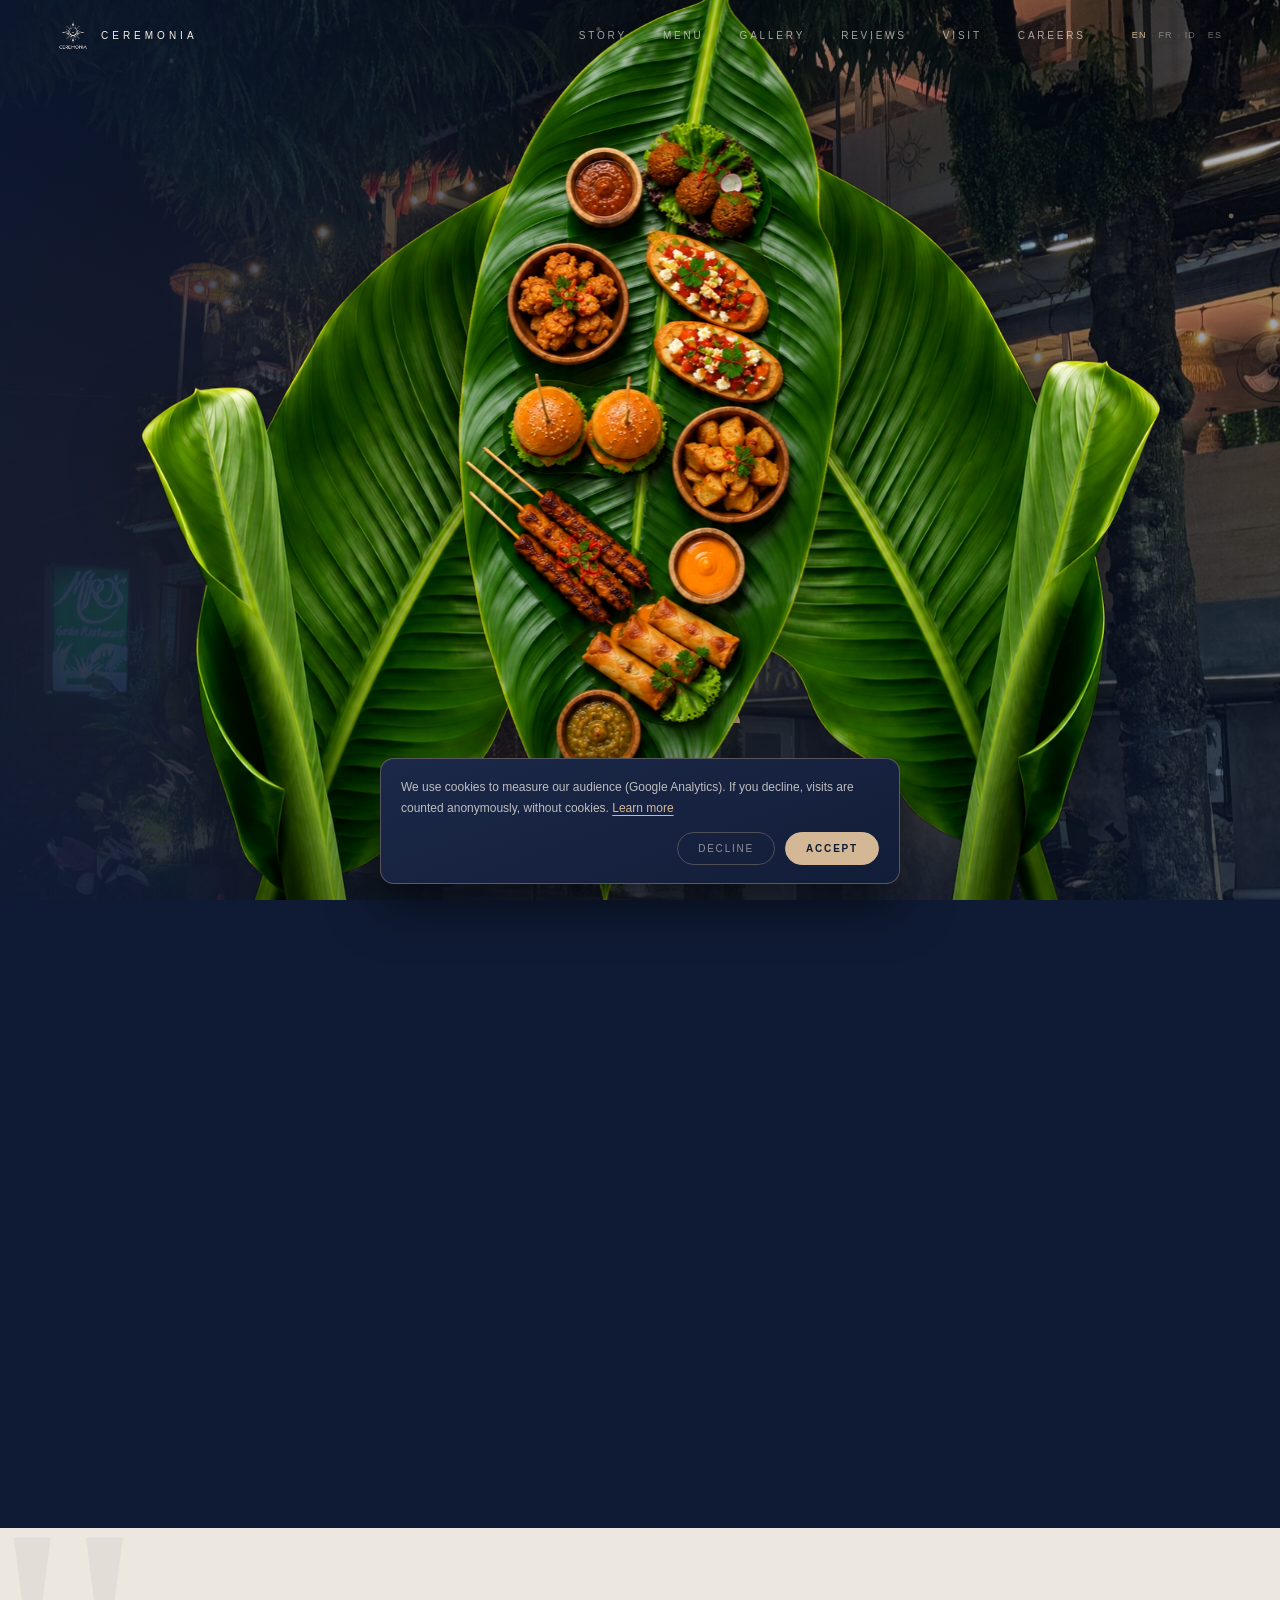
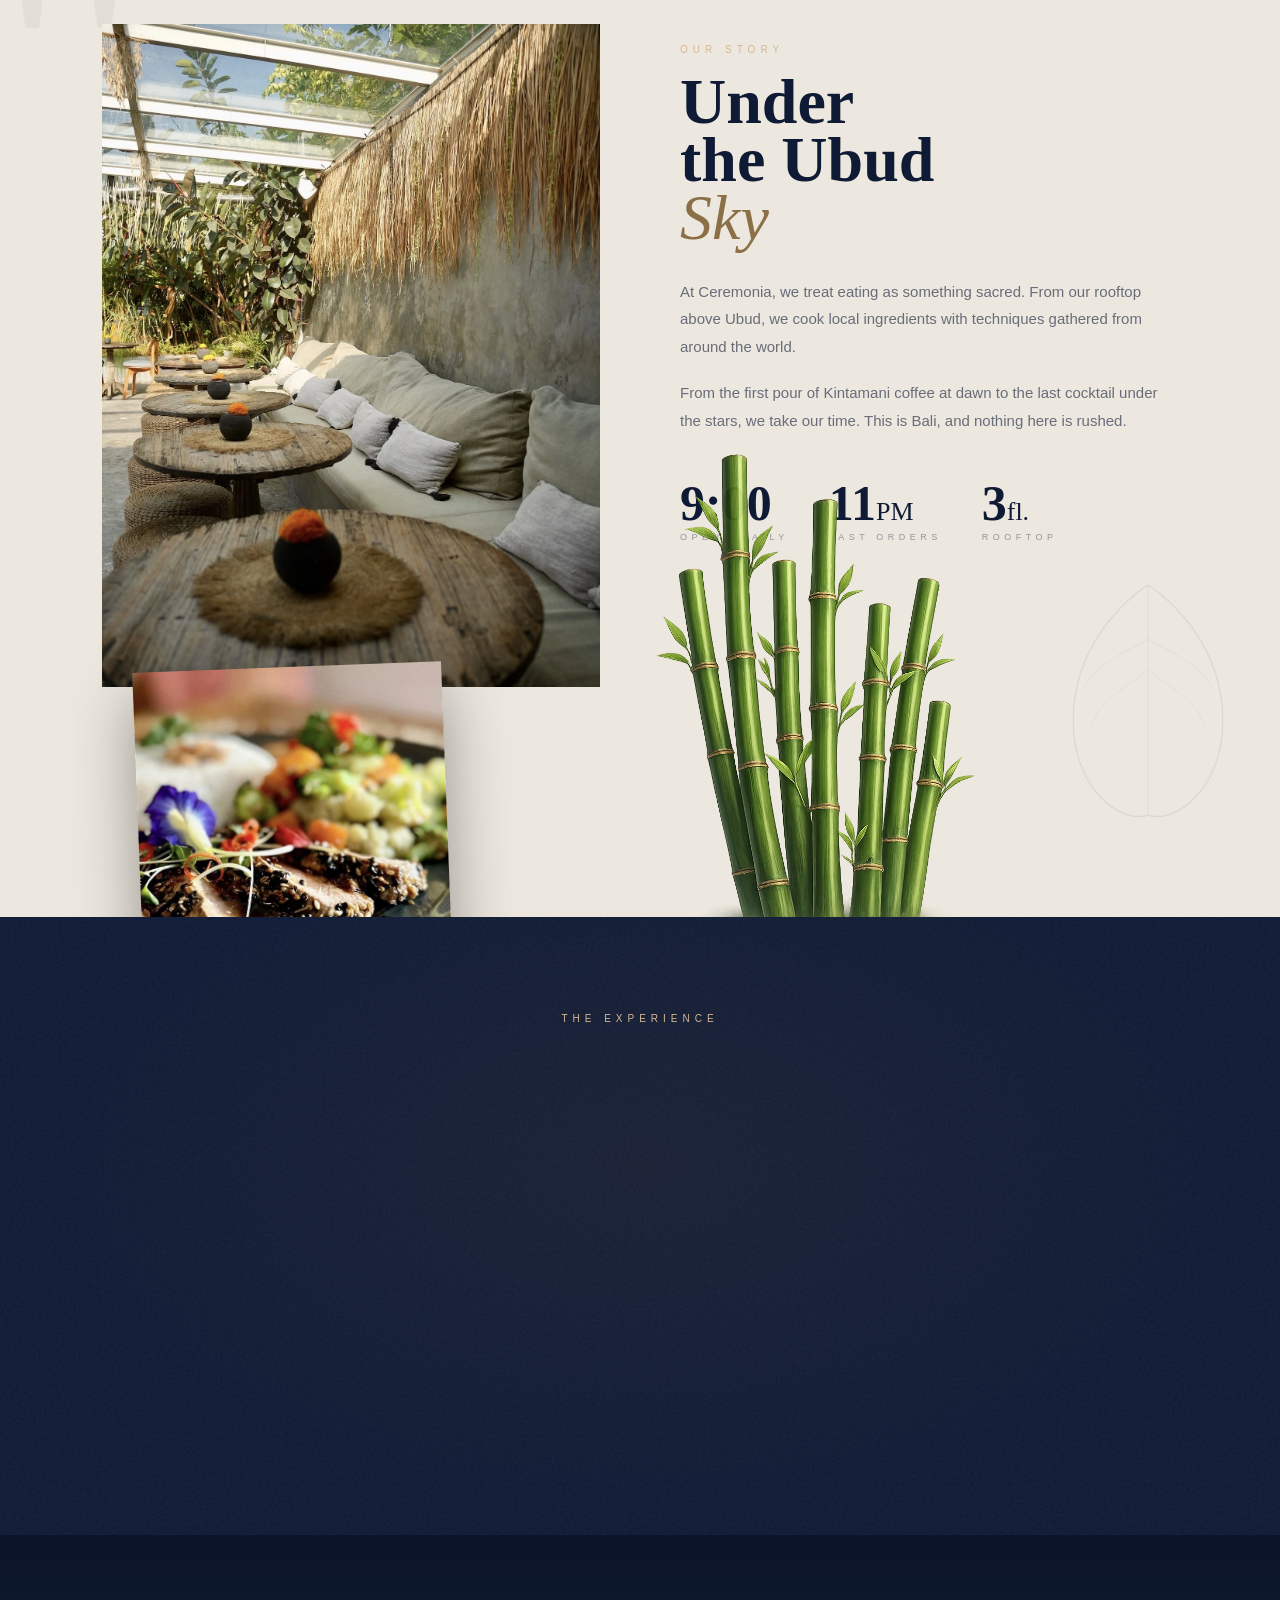
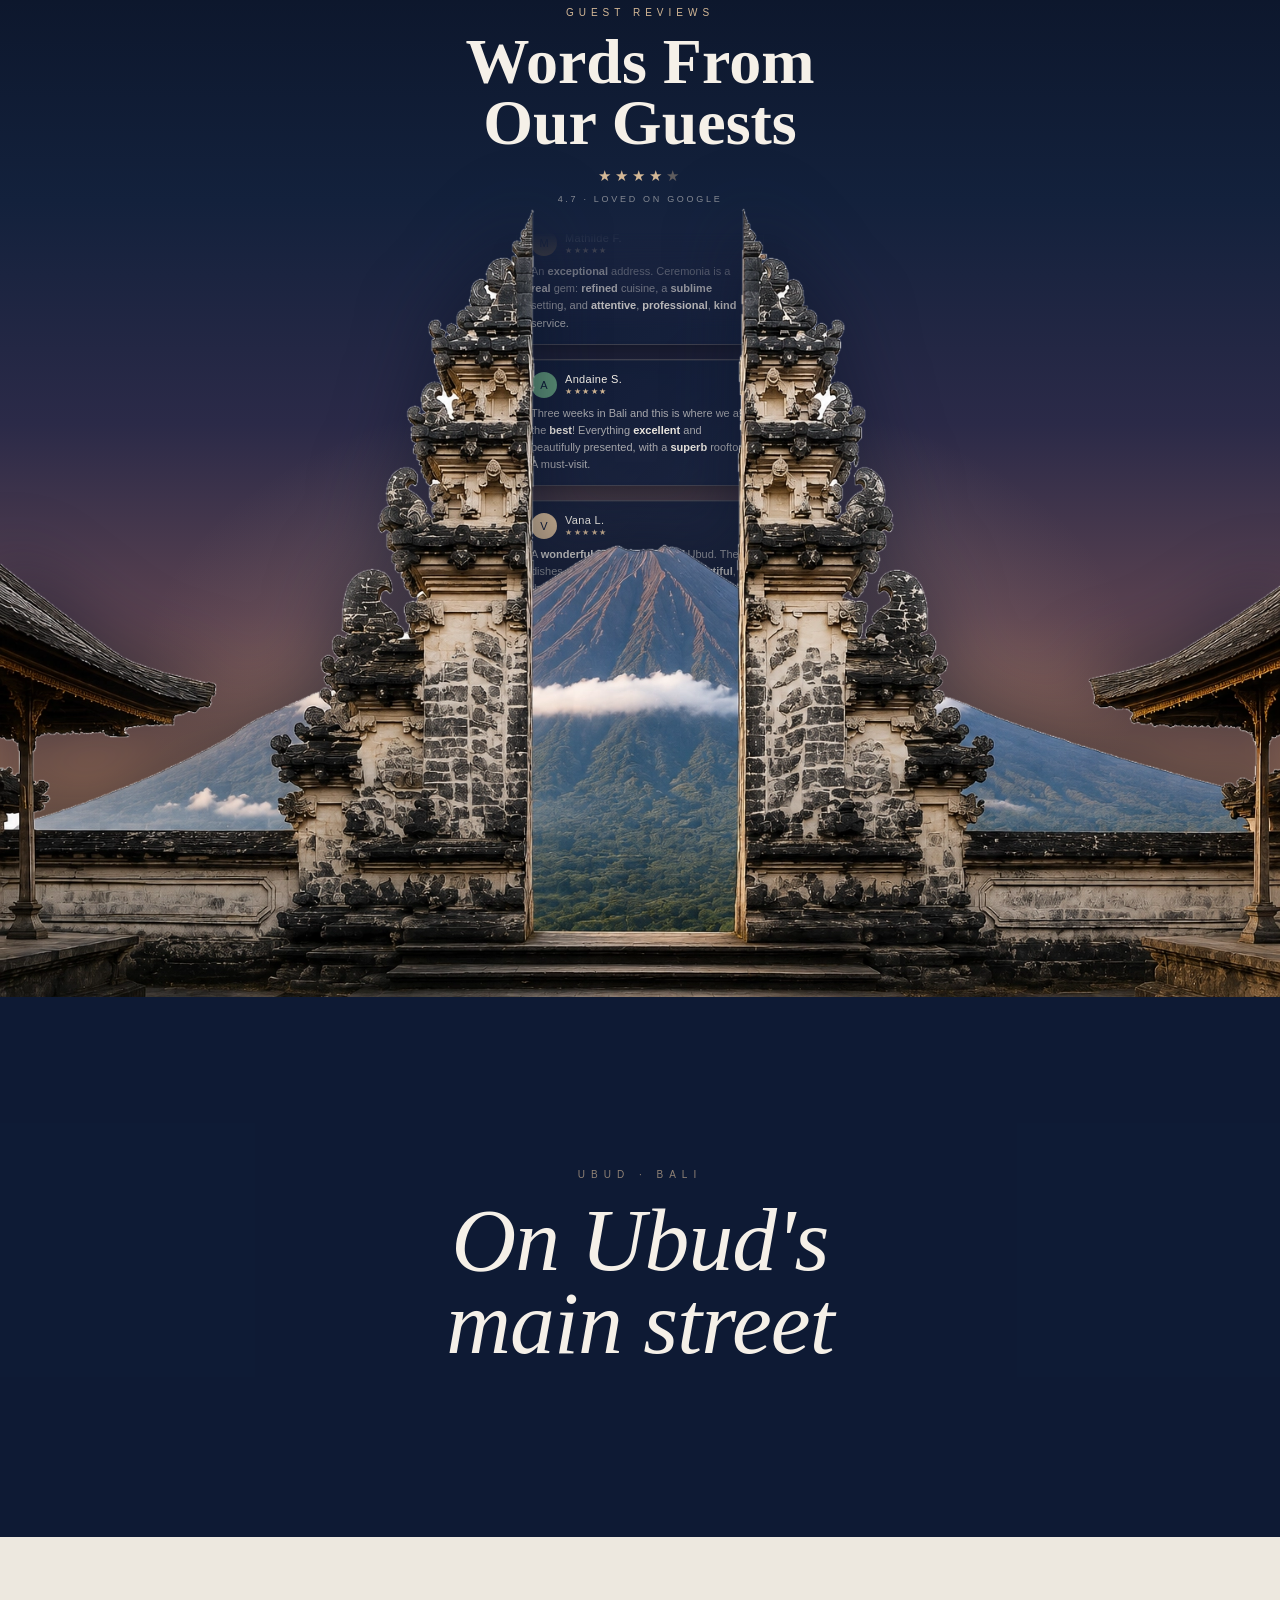
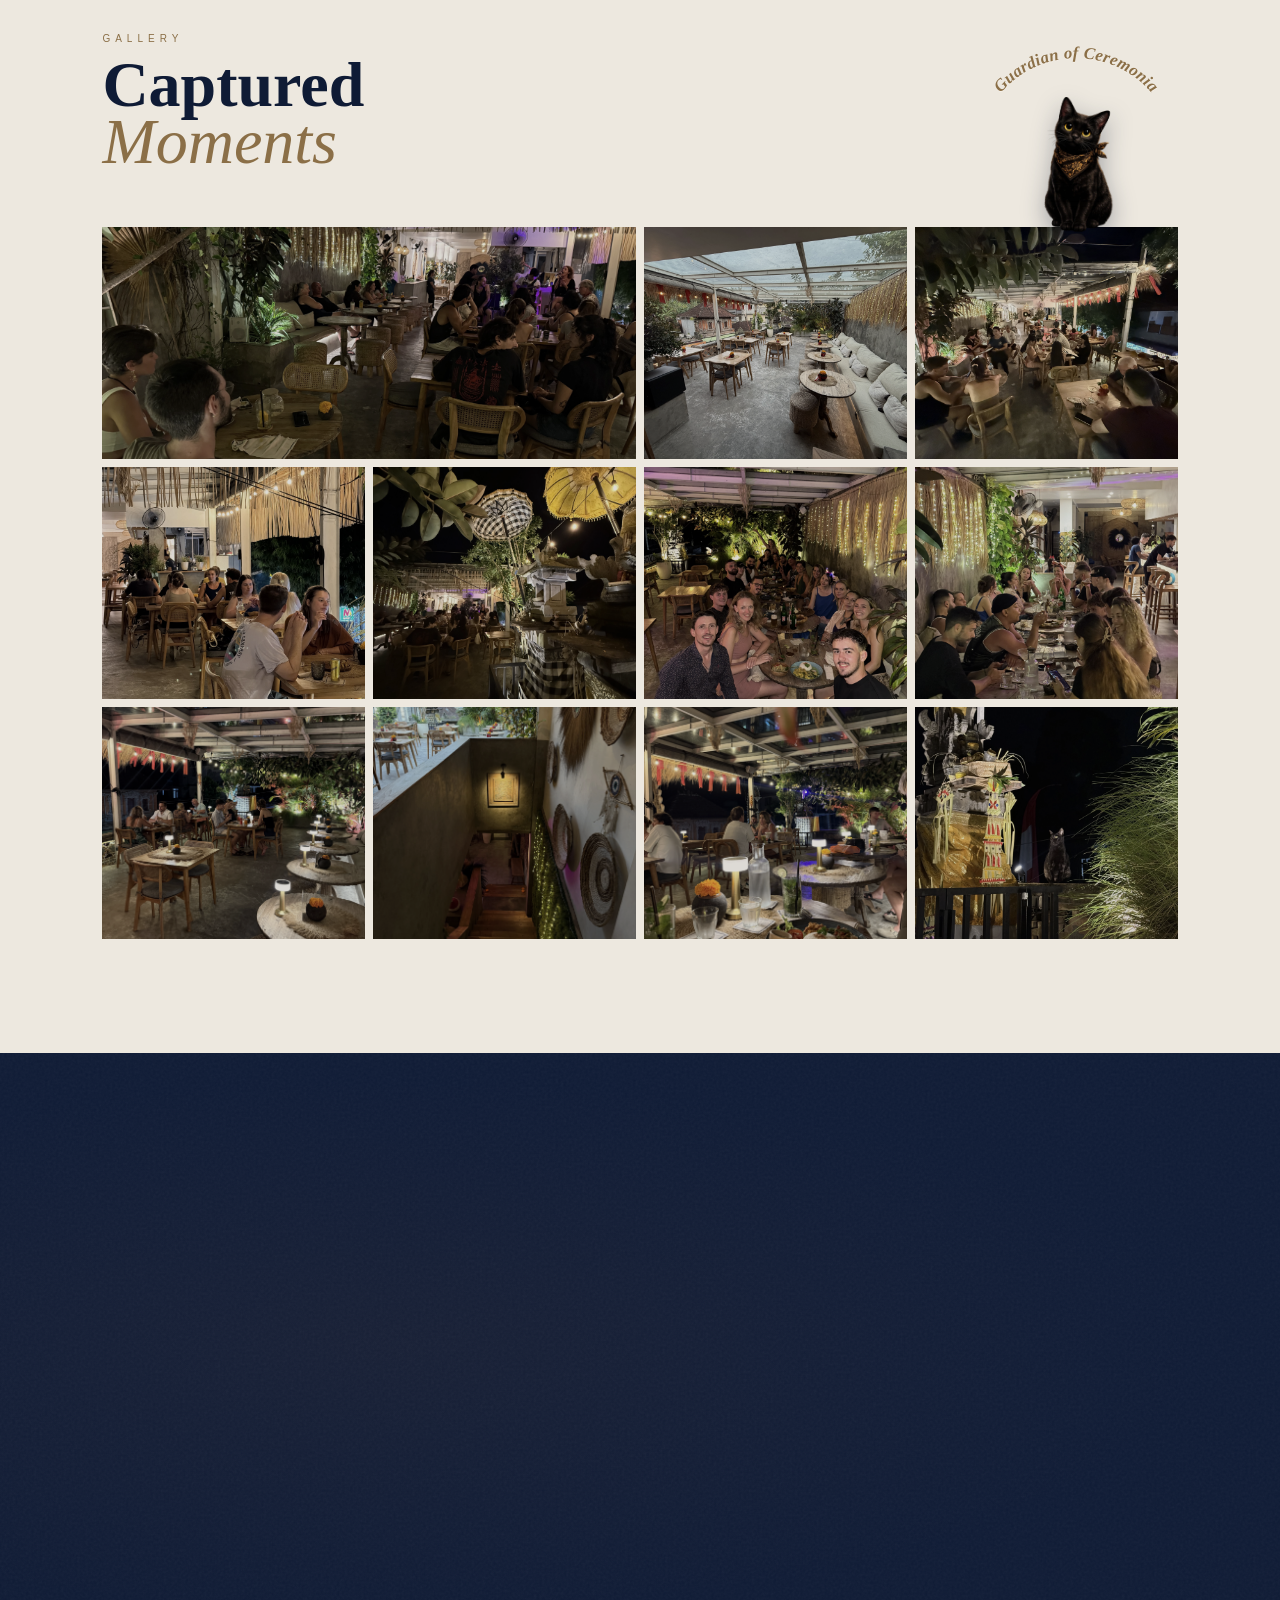
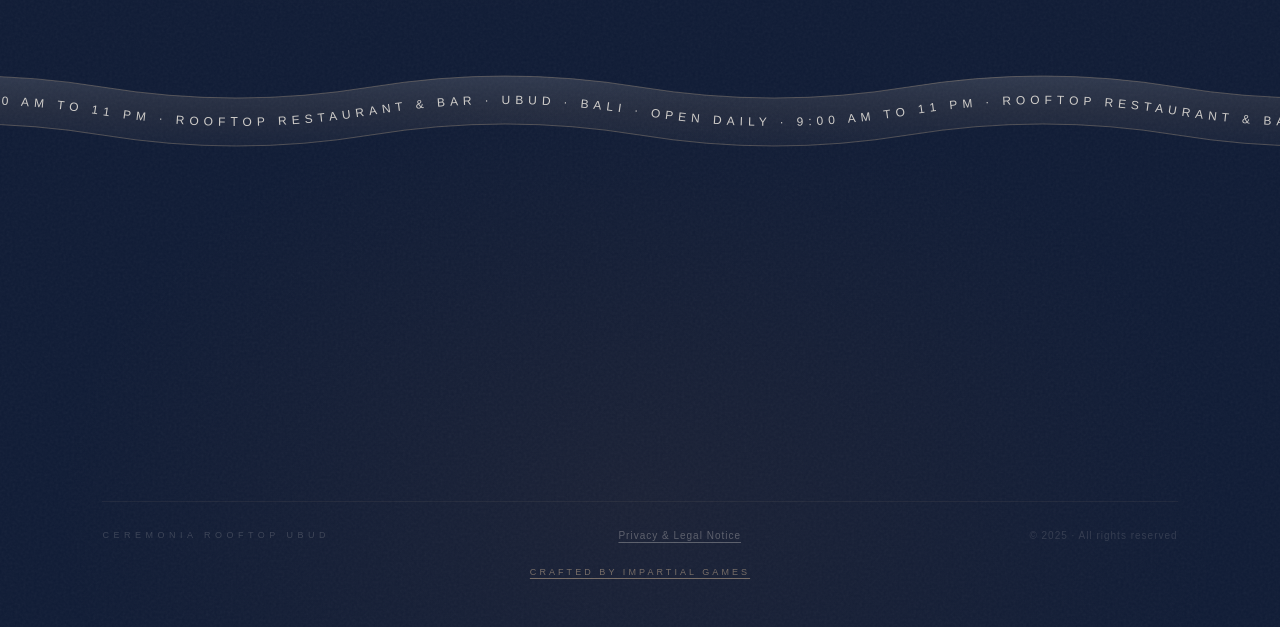
==== commit 795118d2: "Reservations: hide public entry points during internal validation Reserve CTAs point back to WhatsAp" ====
--- a/index.html
+++ b/index.html
@@ -613,7 +613,7 @@
   <a href="#a-reviews" class="mm-link" data-i18n="nav.reviews">Reviews</a>
   <a href="#a-visit"   class="mm-link" data-i18n="nav.visit">Visit</a>
   <a href="/careers" class="mm-link" data-i18n="nav.careers">Careers</a>
-  <a href="/reserve" class="mm-cta" data-i18n="nav.reserve">Reserve a Table</a>
+  <a href="https://wa.me/6285337107649" target="_blank" class="mm-cta" data-i18n="nav.reserve">Reserve a Table</a>
   <div class="lang-switch lang-switch-m">
     <button class="lang-btn" data-lang="en">EN</button><span class="lang-sep">·</span><button class="lang-btn" data-lang="fr">FR</button><span class="lang-sep">·</span><button class="lang-btn" data-lang="id">ID</button><span class="lang-sep">·</span><button class="lang-btn" data-lang="es">ES</button>
   </div>
@@ -653,13 +653,6 @@
 
     <p class="h-desc" data-i18n="hero.desc">Open daily 9:00 AM to 11 PM. Local &amp; international tapas and house cocktails, under the open sky of Ubud.</p>
     <div class="h-ctas">
-      <a href="/reserve" class="btn-leaf">
-        <svg width="16" height="16" viewBox="0 0 24 24" fill="none" stroke="currentColor" stroke-width="1.6" stroke-linecap="round" stroke-linejoin="round">
-          <rect x="3" y="5" width="18" height="16" rx="2"/>
-          <path d="M8 3v4M16 3v4M3 10h18"/>
-        </svg>
-        <span data-i18n="nav.reserve">Reserve a Table</span>
-      </a>
       <a href="/menu" class="btn-leaf">
         <svg width="16" height="16" viewBox="0 0 24 24" fill="none" stroke="currentColor" stroke-width="1.6" stroke-linecap="round" stroke-linejoin="round">
           <path d="M11 20A7 7 0 0 1 9.8 6.1C15.5 5 17 4.48 19 2c1 2 2 4.18 2 8 0 5.5-4.78 10-10 10Z"/>
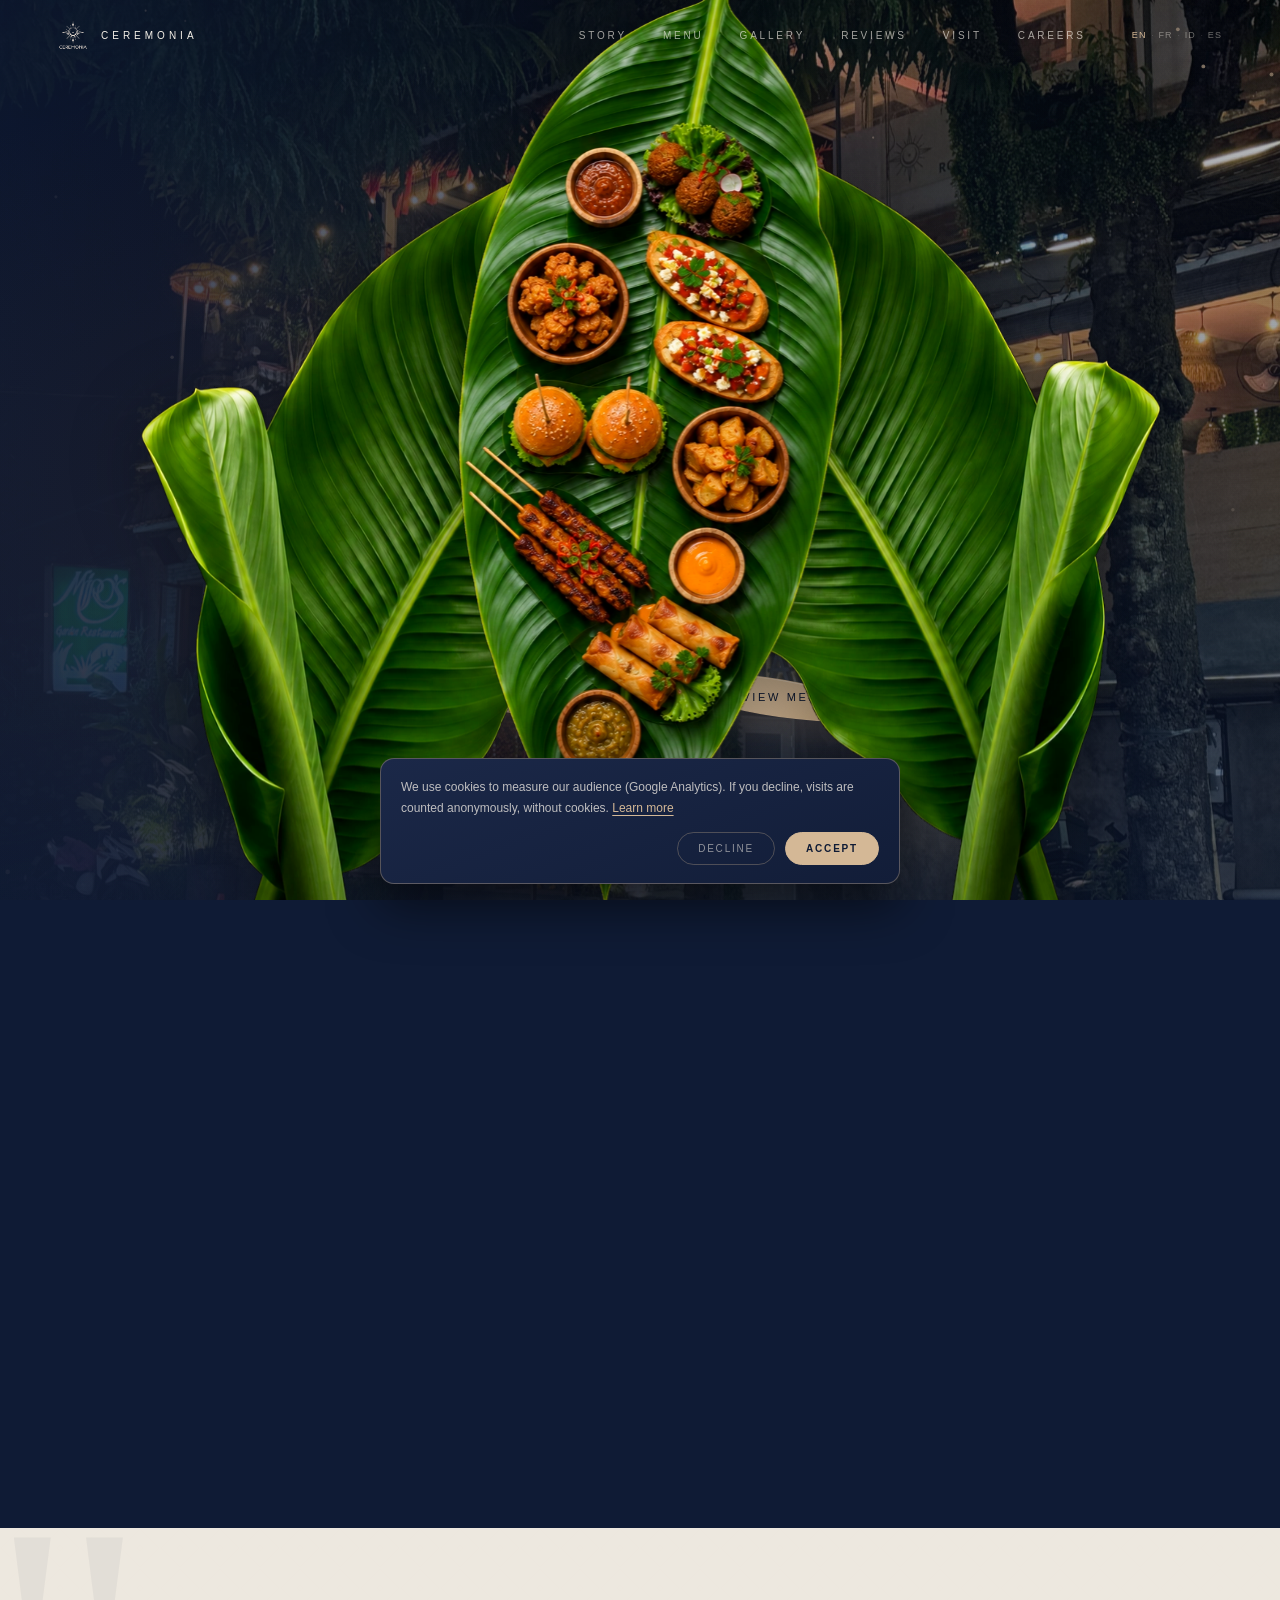
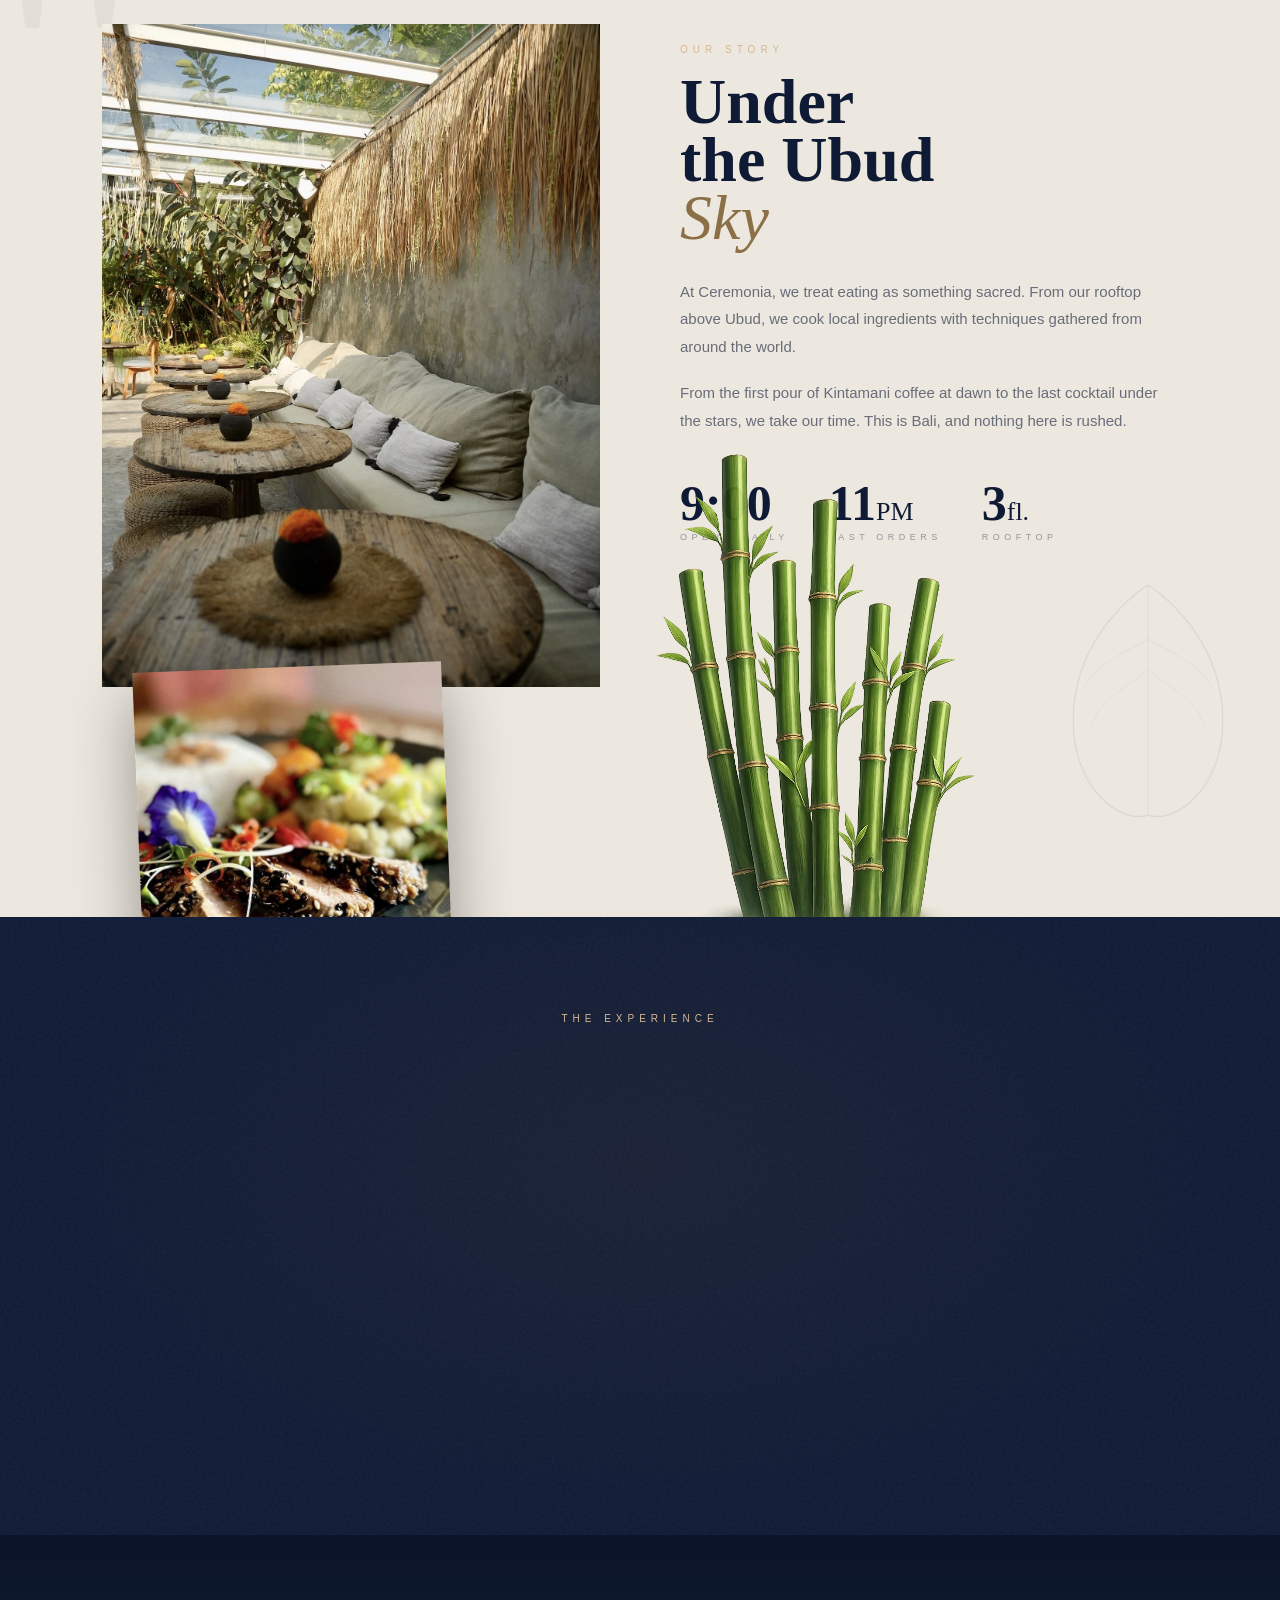
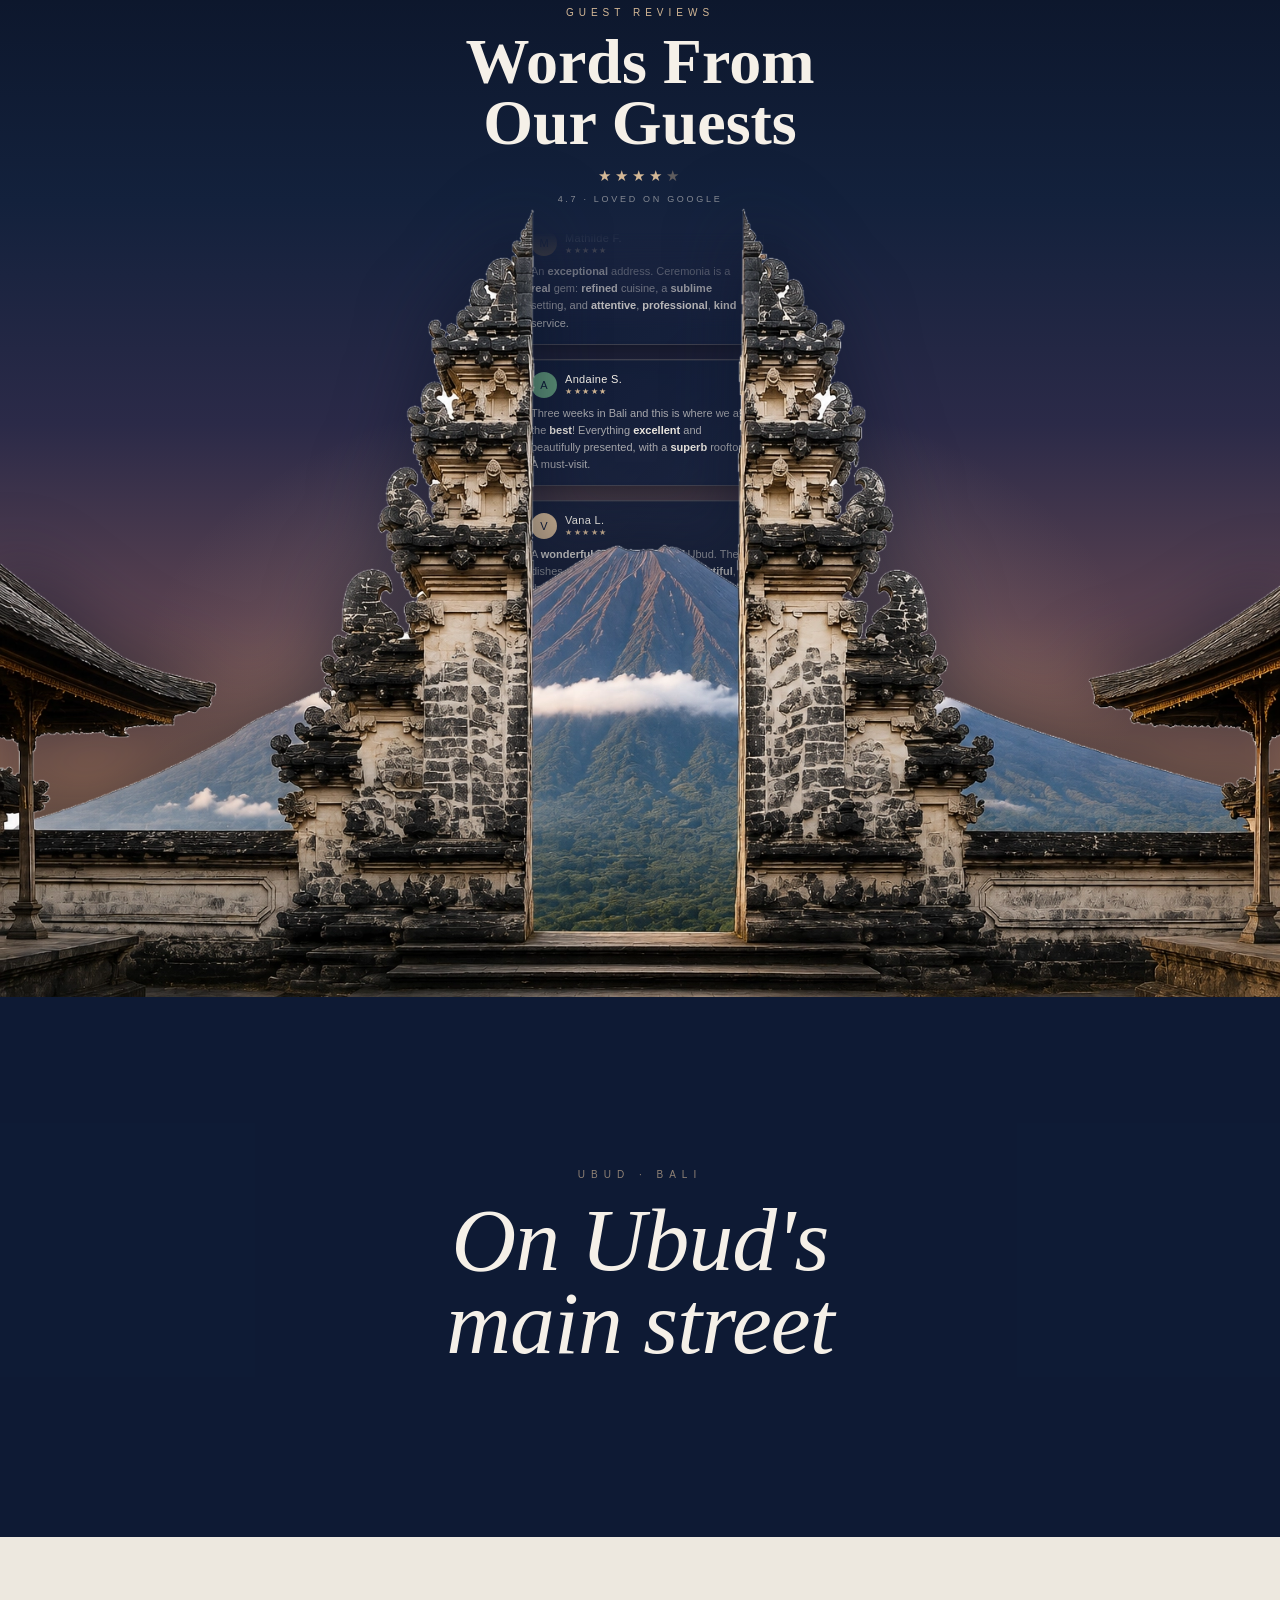
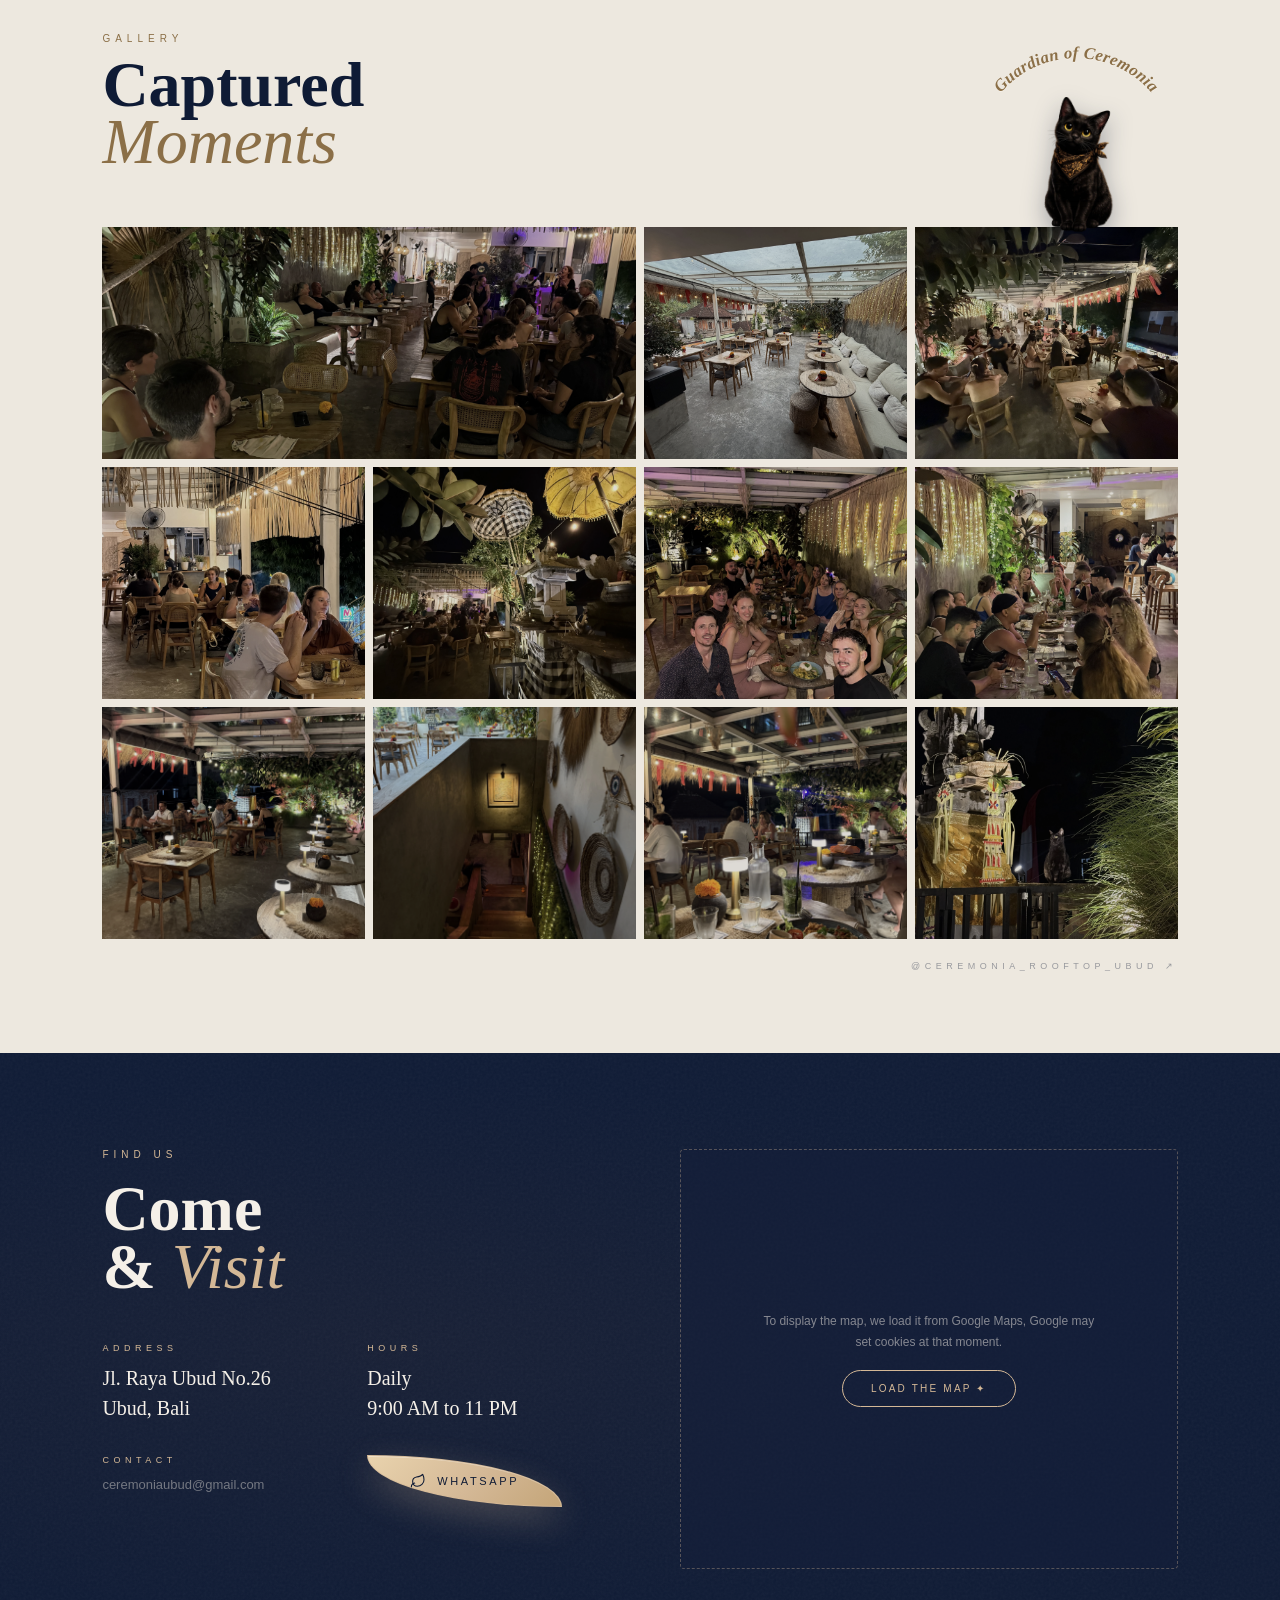
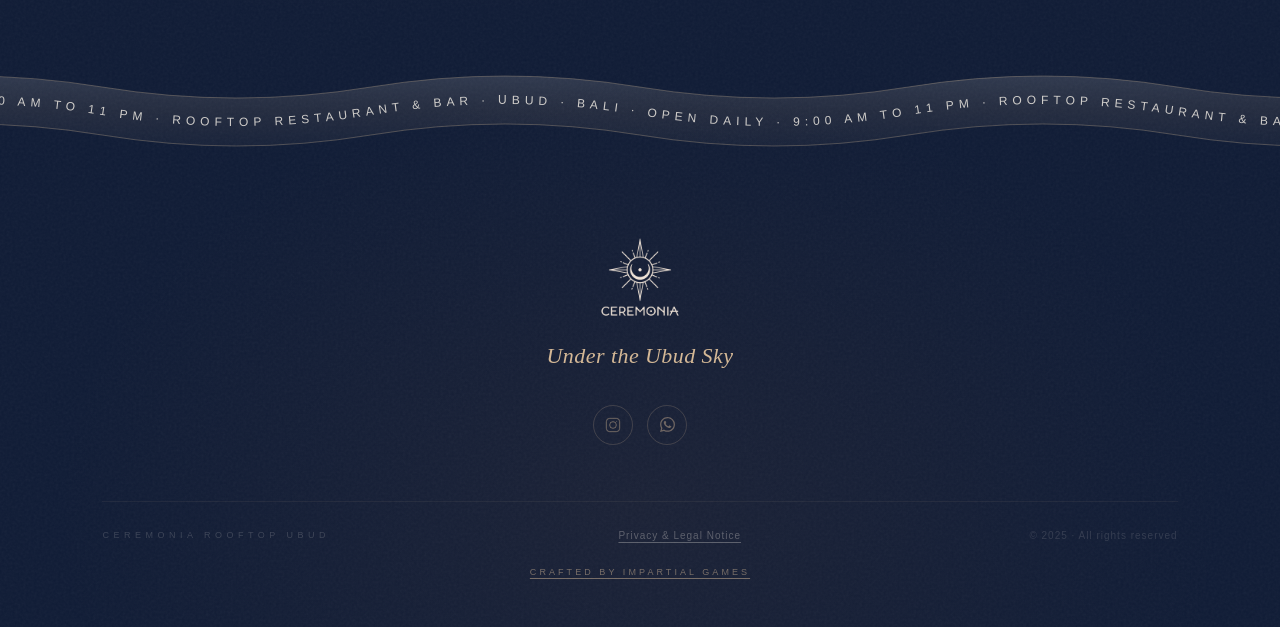
==== commit 7420c053: "Launch: online reservations public Reserve CTAs point to /reserve (hero, mobile menu, subpage nav), " ====
--- a/index.html
+++ b/index.html
@@ -613,7 +613,7 @@
   <a href="#a-reviews" class="mm-link" data-i18n="nav.reviews">Reviews</a>
   <a href="#a-visit"   class="mm-link" data-i18n="nav.visit">Visit</a>
   <a href="/careers" class="mm-link" data-i18n="nav.careers">Careers</a>
-  <a href="https://wa.me/6285337107649" target="_blank" class="mm-cta" data-i18n="nav.reserve">Reserve a Table</a>
+  <a href="/reserve" class="mm-cta" data-i18n="nav.reserve">Reserve a Table</a>
   <div class="lang-switch lang-switch-m">
     <button class="lang-btn" data-lang="en">EN</button><span class="lang-sep">·</span><button class="lang-btn" data-lang="fr">FR</button><span class="lang-sep">·</span><button class="lang-btn" data-lang="id">ID</button><span class="lang-sep">·</span><button class="lang-btn" data-lang="es">ES</button>
   </div>
@@ -653,6 +653,13 @@
 
     <p class="h-desc" data-i18n="hero.desc">Open daily 9:00 AM to 11 PM. Local &amp; international tapas and house cocktails, under the open sky of Ubud.</p>
     <div class="h-ctas">
+      <a href="/reserve" class="btn-leaf">
+        <svg width="16" height="16" viewBox="0 0 24 24" fill="none" stroke="currentColor" stroke-width="1.6" stroke-linecap="round" stroke-linejoin="round">
+          <rect x="3" y="5" width="18" height="16" rx="2"/>
+          <path d="M8 3v4M16 3v4M3 10h18"/>
+        </svg>
+        <span data-i18n="nav.reserve">Reserve a Table</span>
+      </a>
       <a href="/menu" class="btn-leaf">
         <svg width="16" height="16" viewBox="0 0 24 24" fill="none" stroke="currentColor" stroke-width="1.6" stroke-linecap="round" stroke-linejoin="round">
           <path d="M11 20A7 7 0 0 1 9.8 6.1C15.5 5 17 4.48 19 2c1 2 2 4.18 2 8 0 5.5-4.78 10-10 10Z"/>
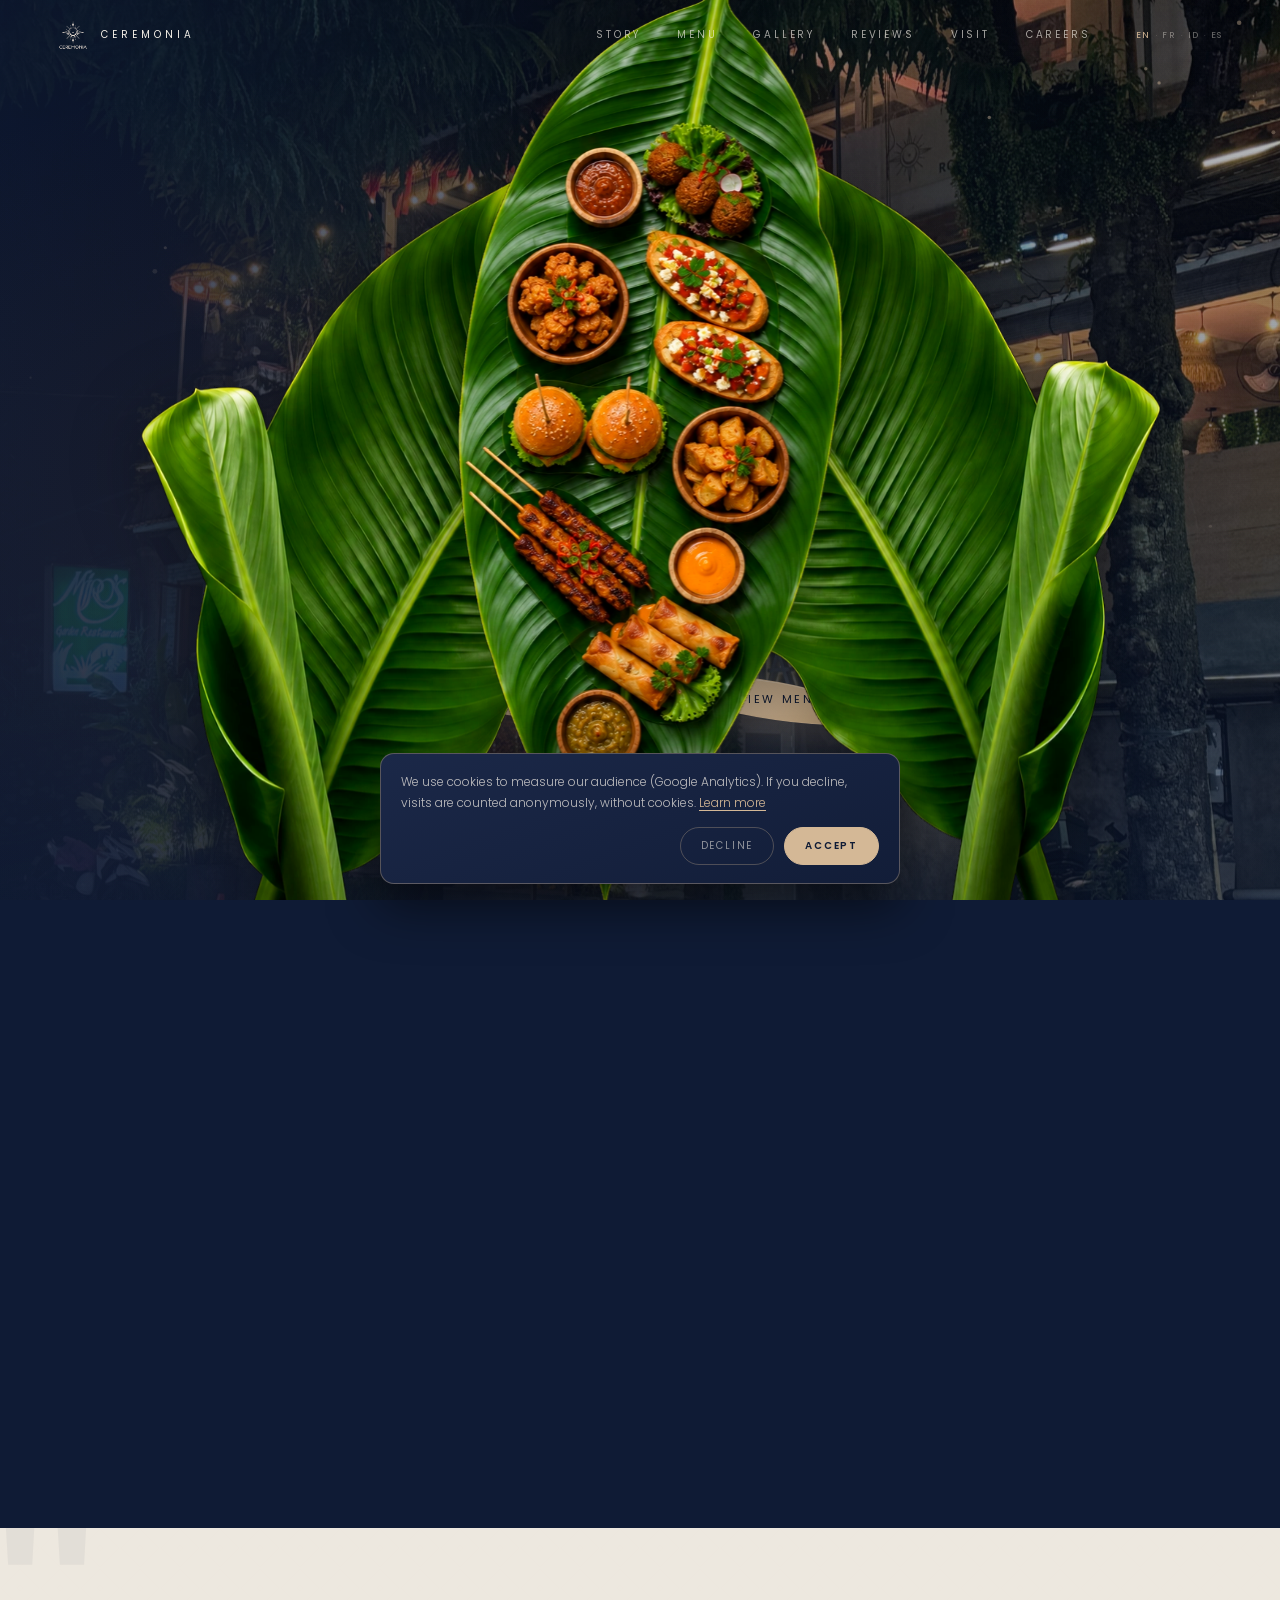
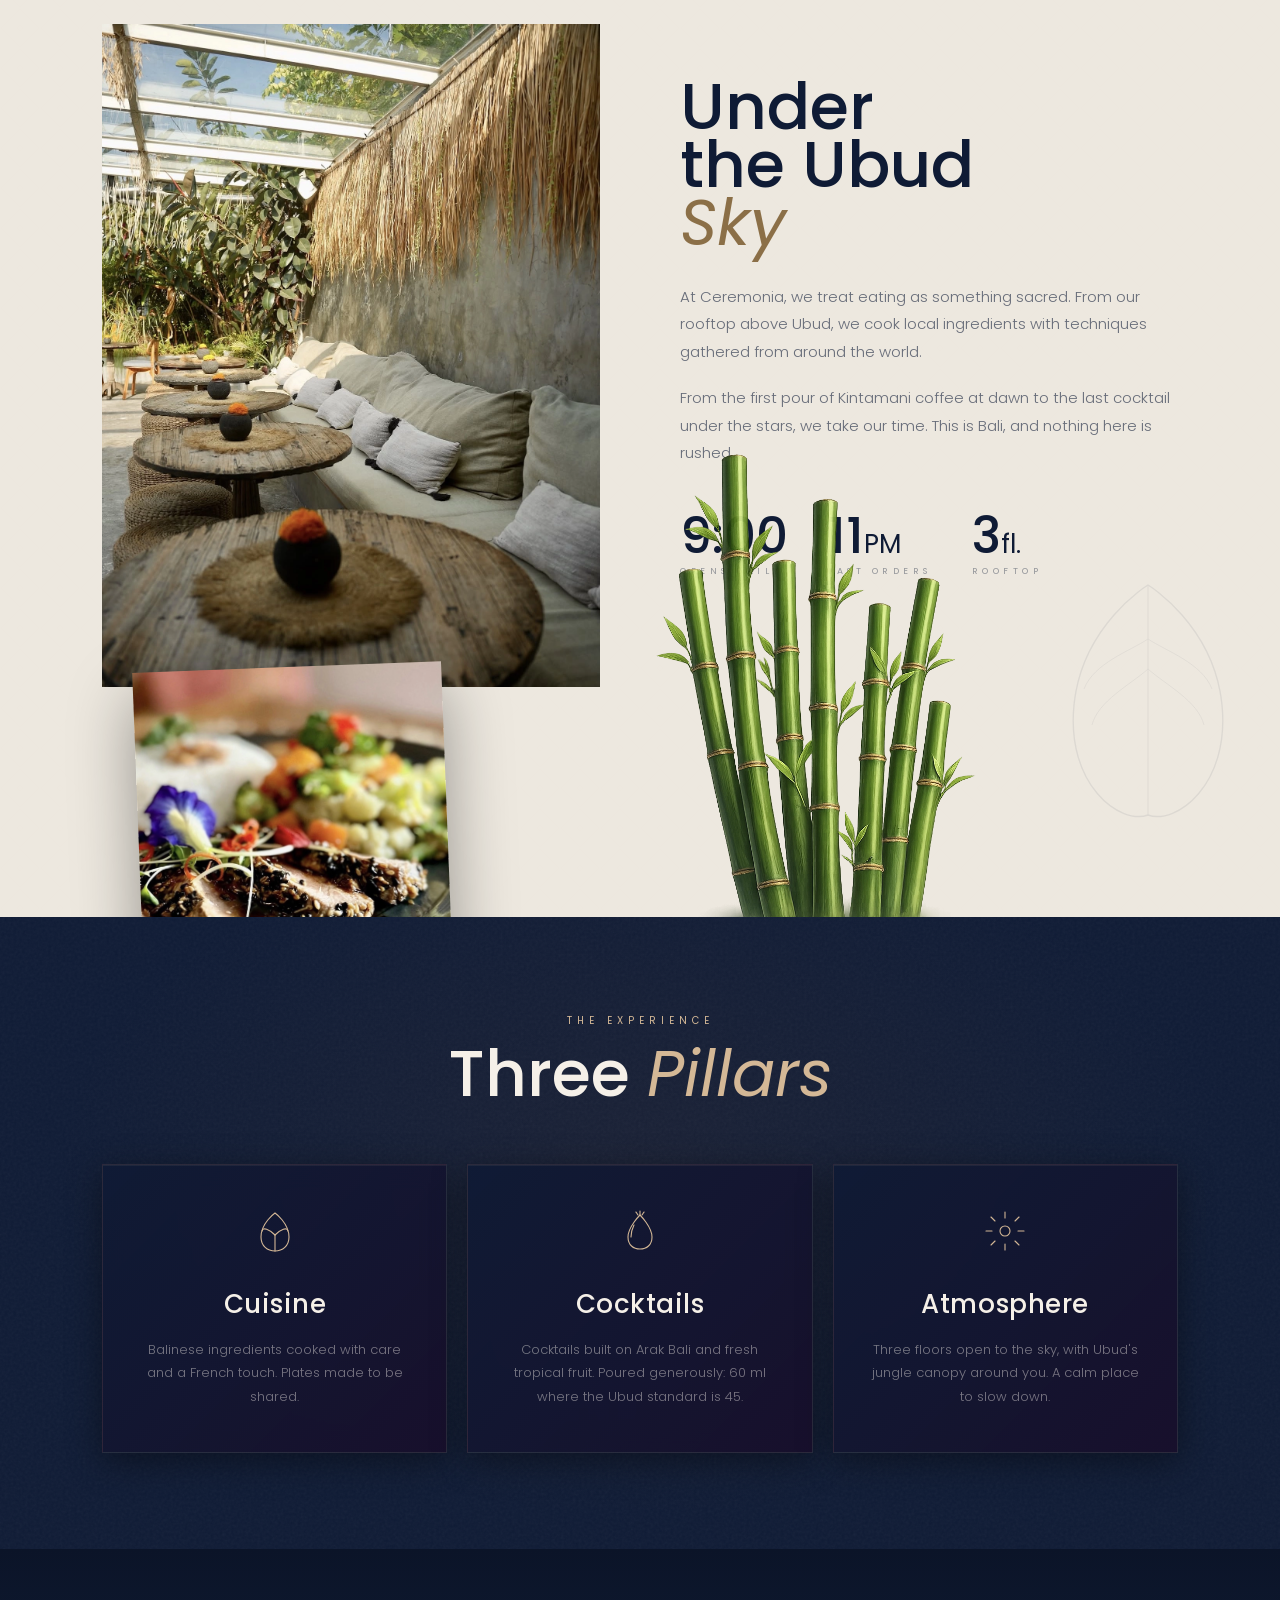
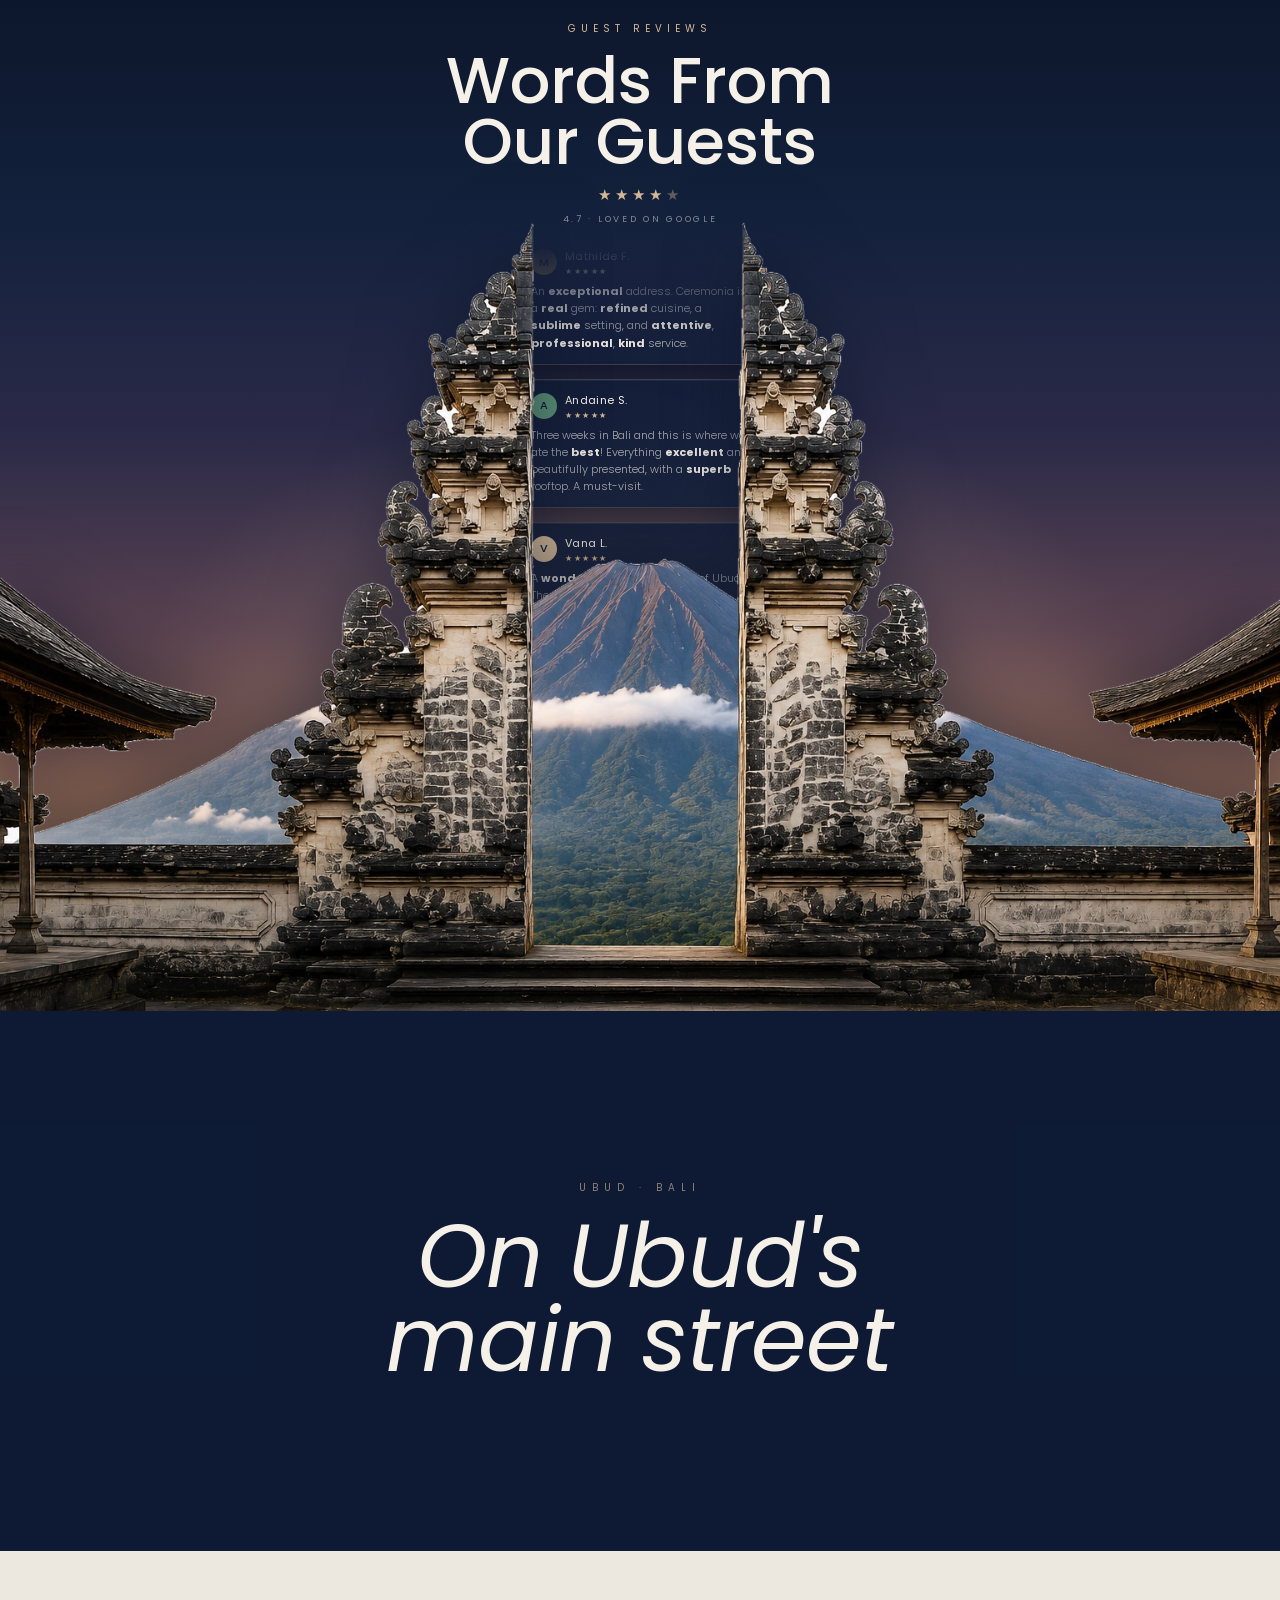
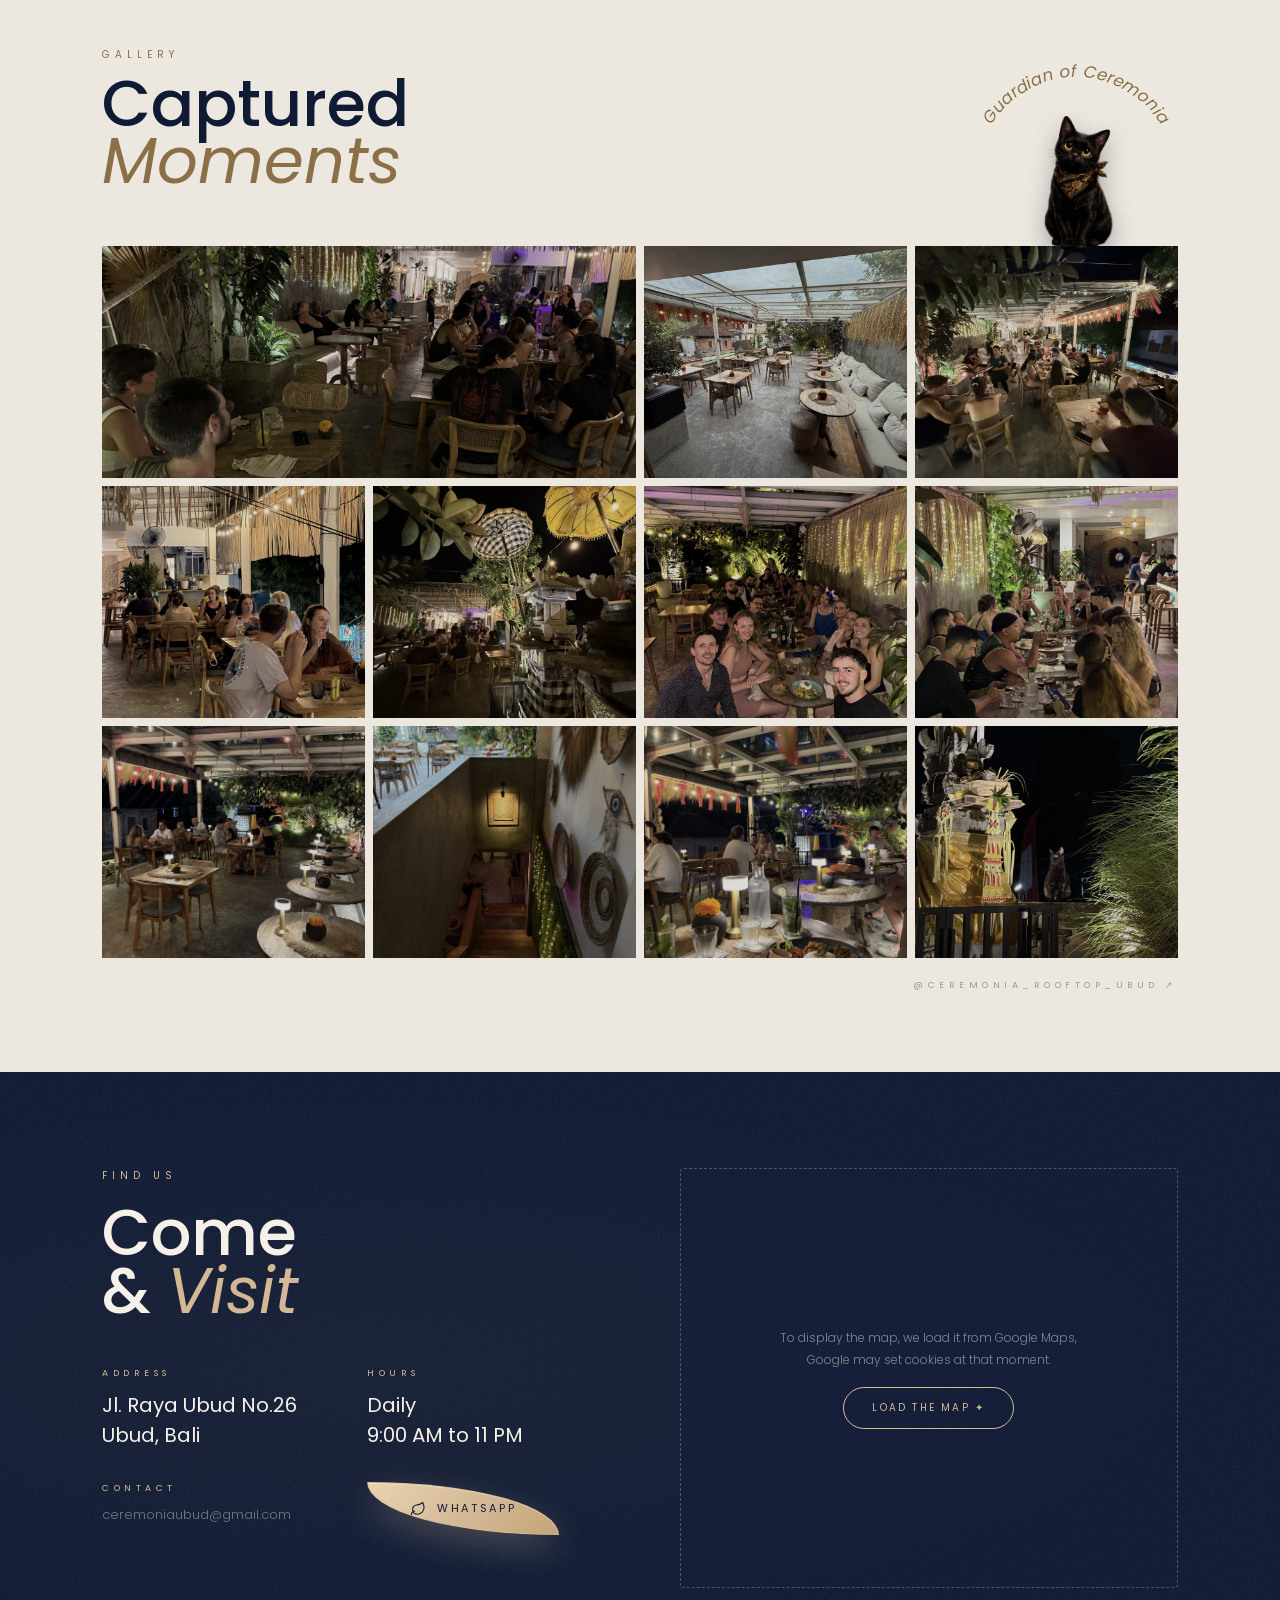
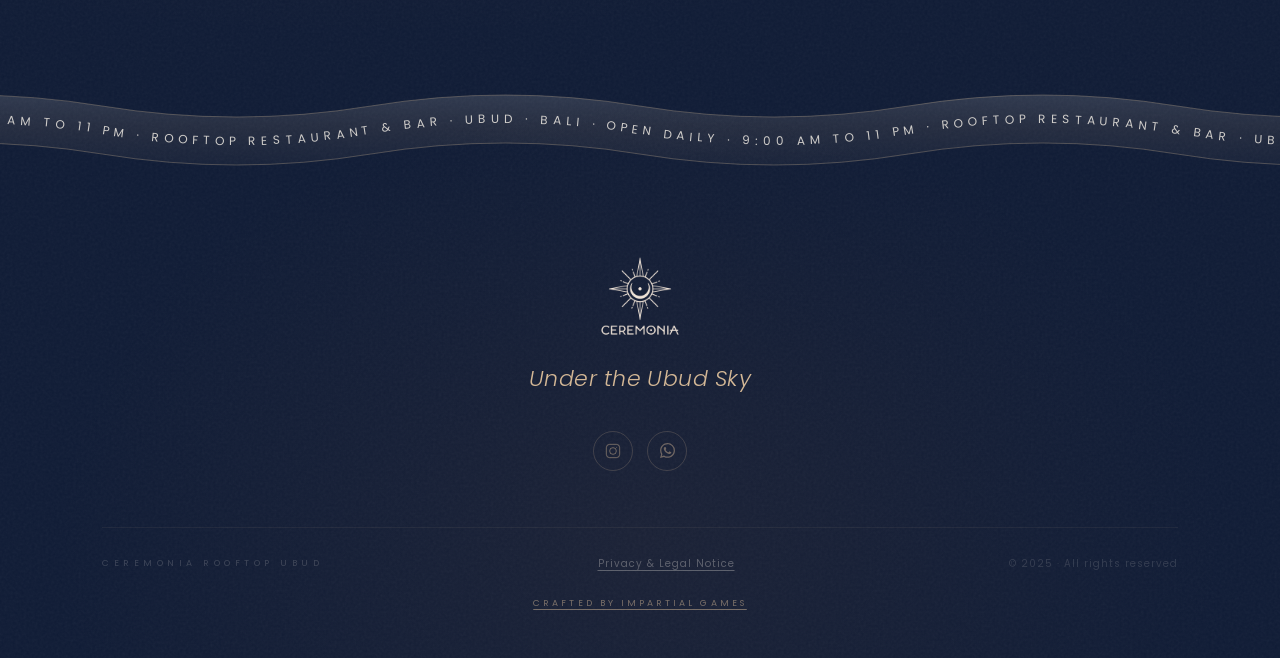
==== commit 7c72900c: "Site fonts: Poppins everywhere to match the menu cards Replaces Cormorant Garamond (headings) + Inte" ====
--- a/index.html
+++ b/index.html
@@ -105,12 +105,12 @@
 #loader-logo{width:130px;animation:loaderLogo 1s var(--ease) both}
 #loader-letters{display:flex;gap:4px}
 #loader-letters span{
-  font-family:'Cormorant Garamond',serif;font-size:14px;font-weight:400;
+  font-family:'Poppins',sans-serif;font-size:14px;font-weight:400;
   letter-spacing:.28em;color:var(--gold);opacity:0;
   animation:loaderLetter .5s var(--ease) both;
 }
 #loader-tag{
-  font-family:'Inter',sans-serif;font-size:9px;letter-spacing:.55em;
+  font-family:'Poppins',sans-serif;font-size:9px;letter-spacing:.55em;
   text-transform:uppercase;color:rgba(212,184,150,.38);margin-top:-6px;
 }
 #loader-bird{
@@ -161,7 +161,7 @@
   width:34px;height:34px;object-fit:contain;
 }
 .nav-link{
-  font-family:'Inter',sans-serif;color:rgba(245,240,232,.65);
+  font-family:'Poppins',sans-serif;color:rgba(245,240,232,.65);
   font-size:10px;letter-spacing:.28em;text-transform:uppercase;
   transition:color .25s;
 }
@@ -180,16 +180,16 @@
   opacity:0;pointer-events:none;transition:opacity .4s var(--ease)}
 body.menu-open #mobile-menu{opacity:1;pointer-events:auto}
 body.menu-open{overflow:hidden}
-.mm-link{font-family:'Cormorant Garamond',serif;font-size:32px;font-weight:400;
+.mm-link{font-family:'Poppins',sans-serif;font-size:32px;font-weight:400;
   color:var(--ivory);letter-spacing:.02em;padding:9px 0;transition:color .25s}
 .mm-link:active,.mm-link:hover{color:var(--gold)}
-.mm-cta{margin-top:22px;font-family:'Inter',sans-serif;font-size:10px;letter-spacing:.22em;
+.mm-cta{margin-top:22px;font-family:'Poppins',sans-serif;font-size:10px;letter-spacing:.22em;
   text-transform:uppercase;border:1px solid var(--gold);color:var(--gold);padding:13px 32px;border-radius:30px;
   transition:background .3s,color .3s}
 .mm-cta:hover{background:var(--gold);color:var(--navy)}
 /* language switch */
 .lang-switch{display:flex;align-items:center;gap:3px;margin-left:8px}
-.lang-btn{font-family:'Inter',sans-serif;font-size:9px;letter-spacing:.12em;cursor:pointer;
+.lang-btn{font-family:'Poppins',sans-serif;font-size:9px;letter-spacing:.12em;cursor:pointer;
   background:none;border:none;padding:3px 2px;color:rgba(245,240,232,.42);transition:color .25s}
 .lang-btn:hover{color:var(--ivory)}
 .lang-btn.active{color:var(--gold)}
@@ -204,7 +204,7 @@
 .btn-leaf{
   position:relative;overflow:hidden;z-index:0;cursor:pointer;
   display:inline-flex;align-items:center;gap:11px;
-  font-family:'Inter',sans-serif;font-size:11px;letter-spacing:.24em;text-transform:uppercase;
+  font-family:'Poppins',sans-serif;font-size:11px;letter-spacing:.24em;text-transform:uppercase;
   padding:17px 42px;color:var(--navy);
   background:linear-gradient(135deg,#e9d3ad 0%,var(--gold) 55%,#c4a578 100%);
   border:1px solid rgba(212,184,150,.7);
@@ -286,12 +286,12 @@
 }
 #hero-content{position:relative;z-index:6;padding:0 8vw;max-width:760px;text-align:center;display:flex;flex-direction:column;align-items:center;transform:translateY(-7vh)}
 .h-eyebrow{
-  font-family:'Inter',sans-serif;color:var(--gold);font-size:10px;
+  font-family:'Poppins',sans-serif;color:var(--gold);font-size:10px;
   letter-spacing:.55em;text-transform:uppercase;margin:46px 0 14px;
   clip-path:inset(0 100% 0 0);animation:clipReveal .9s var(--ease) .3s both;
 }
 .h-title{
-  font-family:'Cormorant Garamond',serif;font-weight:600;
+  font-family:'Poppins',sans-serif;font-weight:500;
   font-size:clamp(52px,8.5vw,118px);color:var(--ivory);
   line-height:.9;letter-spacing:-.015em;margin-bottom:18px;white-space:nowrap;
   clip-path:inset(0 100% 0 0);animation:clipReveal .9s var(--ease) .55s both;
@@ -301,7 +301,7 @@
   opacity:0;animation:fadeUp .9s var(--ease) .55s both;
 }
 .h-desc{
-  font-family:'Inter',sans-serif;font-weight:300;color:rgba(245,240,232,.6);
+  font-family:'Poppins',sans-serif;font-weight:300;color:rgba(245,240,232,.6);
   font-size:15px;line-height:1.78;max-width:420px;margin:0 auto 48px;
   opacity:0;animation:fadeUp .8s var(--ease) 1.1s both;
 }
@@ -311,7 +311,7 @@
 #a-about{background:var(--cream);padding:96px 8vw 100px;position:relative;z-index:1;margin-top:-2px;overflow:hidden}
 .about-qmark{
   position:absolute;top:-60px;left:-10px;
-  font-family:'Cormorant Garamond',serif;font-size:clamp(16rem,30vw,28rem);line-height:1;
+  font-family:'Poppins',sans-serif;font-size:clamp(16rem,30vw,28rem);line-height:1;
   color:var(--navy);opacity:.045;user-select:none;pointer-events:none;z-index:0;
 }
 .about-leaf{
@@ -405,7 +405,7 @@
   transition:transform .4s var(--ease);transform-origin:bottom center;
 }
 .blacki-arc text{
-  font-family:'Cormorant Garamond',serif;font-style:italic;font-weight:600;
+  font-family:'Poppins',sans-serif;font-style:italic;font-weight:500;
   font-size:27px;letter-spacing:.5px;fill:var(--umber);
 }
 .blacki-arc .arc-star{font-size:22px;fill:var(--gold)}
@@ -436,7 +436,7 @@
 .ticker-wave{width:100%;margin:0 0 48px;line-height:0}
 .ticker-wave svg{display:block;width:100%;height:140px;overflow:visible}
 .tw-band{fill:url(#tw-grad);stroke:rgba(212,184,150,.30);stroke-width:1}
-.tw-text{font-family:'Inter',sans-serif;font-size:12px;letter-spacing:5px;
+.tw-text{font-family:'Poppins',sans-serif;font-size:12px;letter-spacing:5px;
   text-transform:uppercase;fill:rgba(245,240,232,.82)}
 @media(max-width:860px){
   .ticker-wave svg{height:104px}
@@ -450,7 +450,7 @@
 .soc-icon:hover{background:rgba(212,184,150,.1);border-color:var(--gold);color:var(--gold)}
 
 /* ─── LABEL ──────────────────────────────────────────────────────── */
-.lbl{font-family:'Inter',sans-serif;font-size:10px;letter-spacing:.5em;text-transform:uppercase;font-weight:400}
+.lbl{font-family:'Poppins',sans-serif;font-size:10px;letter-spacing:.5em;text-transform:uppercase;font-weight:400}
 
 /* ─── REVIEWS / AVIS (eruption from Mount Agung) ──────────────────── */
 #a-reviews{position:relative;overflow:hidden;height:118vh;min-height:860px;background:#0b1428}
@@ -470,19 +470,19 @@
   padding:12px 14px;margin-bottom:14px;}
 .rv-top{display:flex;align-items:center;gap:8px;margin-bottom:7px}
 .rv-av{width:26px;height:26px;border-radius:50%;flex:none;display:flex;align-items:center;justify-content:center;
-  font-family:'Inter',sans-serif;font-size:11px;font-weight:500;color:#0f1b35;}
-.rv-name{font-family:'Inter',sans-serif;font-size:11px;color:var(--ivory);letter-spacing:.03em}
+  font-family:'Poppins',sans-serif;font-size:11px;font-weight:500;color:#0f1b35;}
+.rv-name{font-family:'Poppins',sans-serif;font-size:11px;color:var(--ivory);letter-spacing:.03em}
 .rv-stars-sm{color:var(--gold);font-size:8px;letter-spacing:1.5px;margin-top:2px}
-.rv-text{font-family:'Inter',sans-serif;font-weight:300;font-size:11px;line-height:1.55;color:rgba(245,240,232,.66)}
+.rv-text{font-family:'Poppins',sans-serif;font-weight:300;font-size:11px;line-height:1.55;color:rgba(245,240,232,.66)}
 .rv-text strong{font-weight:700;color:rgba(245,240,232,.95)}
 .rv-gate{position:absolute;left:0;right:0;bottom:-2px;height:76%;z-index:2;pointer-events:none;}
 .rv-gate img{display:block;width:100%;height:100%;object-fit:cover;object-position:50% 16%;
   filter:drop-shadow(0 -6px 34px rgba(11,20,40,.55));}
 .rv-head{position:absolute;top:8vh;left:0;right:0;z-index:3;text-align:center;pointer-events:none;padding:0 6vw}
-.rv-head h2{font-family:'Cormorant Garamond',serif;font-weight:600;font-size:clamp(40px,5vw,66px);
+.rv-head h2{font-family:'Poppins',sans-serif;font-weight:500;font-size:clamp(40px,5vw,66px);
   color:var(--ivory);line-height:.95;margin:14px 0 14px}
 .rv-stars-lg{color:var(--gold);font-size:15px;letter-spacing:4px}
-.rv-stars-lg small{display:block;font-family:'Inter',sans-serif;font-size:9px;letter-spacing:.3em;
+.rv-stars-lg small{display:block;font-family:'Poppins',sans-serif;font-size:9px;letter-spacing:.3em;
   text-transform:uppercase;color:rgba(245,240,232,.5);margin-top:9px}
 @media(max-width:860px){
   #a-reviews{height:96vh;min-height:620px}
@@ -561,8 +561,8 @@
 /* ─── Google Maps click-to-load (no third-party cookies before consent) ─── */
 #map-shield{height:420px;border-radius:4px;border:1px dashed rgba(212,184,150,.35);background:rgba(20,31,58,.5);
   display:flex;flex-direction:column;align-items:center;justify-content:center;gap:16px;text-align:center;cursor:pointer;padding:24px}
-#map-shield .map-txt{font-family:'Inter',sans-serif;font-weight:300;font-size:12px;line-height:1.8;color:rgba(245,240,232,.5);max-width:340px}
-#map-shield .map-btn{font-family:'Inter',sans-serif;font-size:10px;letter-spacing:.22em;text-transform:uppercase;
+#map-shield .map-txt{font-family:'Poppins',sans-serif;font-weight:300;font-size:12px;line-height:1.8;color:rgba(245,240,232,.5);max-width:340px}
+#map-shield .map-btn{font-family:'Poppins',sans-serif;font-size:10px;letter-spacing:.22em;text-transform:uppercase;
   border:1px solid var(--gold);color:var(--gold);padding:12px 28px;border-radius:30px;transition:all .25s}
 #map-shield:hover .map-btn{background:var(--gold);color:var(--navy)}
 </style>
@@ -591,7 +591,7 @@
 <nav id="a-nav">
   <a href="#" style="display:flex;align-items:center;gap:11px;">
     <img class="nav-logo" src="logo-ceremonia-beige.webp" alt="">
-    <span style="font-family:'Inter',sans-serif;color:var(--ivory);font-size:10px;letter-spacing:.4em;text-transform:uppercase;">Ceremonia</span>
+    <span style="font-family:'Poppins',sans-serif;color:var(--ivory);font-size:10px;letter-spacing:.4em;text-transform:uppercase;">Ceremonia</span>
   </a>
   <div class="d-nav" style="display:flex;gap:36px;align-items:center;">
     <a href="#a-about" class="nav-link" data-i18n="nav.story">Story</a>
@@ -694,26 +694,26 @@
     <!-- story -->
     <div style="position:relative;padding-top:20px;">
       <p data-reveal class="lbl" style="color:var(--gold);margin-bottom:18px;" data-i18n="about.eyebrow">Our Story</p>
-      <h2 data-reveal data-i18n-html="about.title" style="font-family:'Cormorant Garamond',serif;font-weight:600;font-size:clamp(44px,5vw,70px);color:var(--navy);line-height:.91;margin-bottom:30px;">
+      <h2 data-reveal data-i18n-html="about.title" style="font-family:'Poppins',sans-serif;font-weight:500;font-size:clamp(44px,5vw,70px);color:var(--navy);line-height:.91;margin-bottom:30px;">
         Under<br>the Ubud<br><em style="color:var(--umber);font-weight:400;">Sky</em>
       </h2>
-      <p data-reveal data-i18n="about.p1" style="font-family:'Inter',sans-serif;font-weight:300;color:rgba(15,27,53,.6);font-size:15px;line-height:1.85;margin-bottom:18px;">
+      <p data-reveal data-i18n="about.p1" style="font-family:'Poppins',sans-serif;font-weight:300;color:rgba(15,27,53,.6);font-size:15px;line-height:1.85;margin-bottom:18px;">
         At Ceremonia, we treat eating as something sacred. From our rooftop above Ubud, we cook local ingredients with techniques gathered from around the world.
       </p>
-      <p data-reveal data-i18n="about.p2" style="font-family:'Inter',sans-serif;font-weight:300;color:rgba(15,27,53,.6);font-size:15px;line-height:1.85;margin-bottom:44px;">
+      <p data-reveal data-i18n="about.p2" style="font-family:'Poppins',sans-serif;font-weight:300;color:rgba(15,27,53,.6);font-size:15px;line-height:1.85;margin-bottom:44px;">
         From the first pour of Kintamani coffee at dawn to the last cocktail under the stars, we take our time. This is Bali, and nothing here is rushed.
       </p>
       <div data-reveal class="about-stats" style="display:flex;gap:40px;flex-wrap:wrap;">
         <div>
-          <p style="font-family:'Cormorant Garamond',serif;font-size:50px;font-weight:600;color:var(--navy);line-height:1;">9:00</p>
+          <p style="font-family:'Poppins',sans-serif;font-size:50px;font-weight:500;color:var(--navy);line-height:1;">9:00</p>
           <p class="lbl" style="color:rgba(15,27,53,.4);font-size:9px;margin-top:4px;" data-i18n="about.s1">Opens Daily</p>
         </div>
         <div>
-          <p style="font-family:'Cormorant Garamond',serif;font-size:50px;font-weight:600;color:var(--navy);line-height:1;">11<small style="font-size:26px;font-weight:400;">PM</small></p>
+          <p style="font-family:'Poppins',sans-serif;font-size:50px;font-weight:500;color:var(--navy);line-height:1;">11<small style="font-size:26px;font-weight:400;">PM</small></p>
           <p class="lbl" style="color:rgba(15,27,53,.4);font-size:9px;margin-top:4px;" data-i18n="about.s2">Last Orders</p>
         </div>
         <div>
-          <p style="font-family:'Cormorant Garamond',serif;font-size:50px;font-weight:600;color:var(--navy);line-height:1;">3<small style="font-size:26px;font-weight:400;">fl.</small></p>
+          <p style="font-family:'Poppins',sans-serif;font-size:50px;font-weight:500;color:var(--navy);line-height:1;">3<small style="font-size:26px;font-weight:400;">fl.</small></p>
           <p class="lbl" style="color:rgba(15,27,53,.4);font-size:9px;margin-top:4px;" data-i18n="about.s3">Rooftop</p>
         </div>
       </div>
@@ -727,7 +727,7 @@
   <div style="max-width:1100px;margin:0 auto;position:relative;z-index:1;">
     <div style="text-align:center;margin-bottom:60px;">
       <p data-reveal class="lbl" style="color:var(--gold);margin-bottom:16px;" data-i18n="pillars.eyebrow">The Experience</p>
-      <h2 data-reveal data-i18n-html="pillars.title" style="font-family:'Cormorant Garamond',serif;font-weight:600;font-size:clamp(44px,5vw,68px);color:var(--ivory);line-height:.92;">
+      <h2 data-reveal data-i18n-html="pillars.title" style="font-family:'Poppins',sans-serif;font-weight:500;font-size:clamp(44px,5vw,68px);color:var(--ivory);line-height:.92;">
         Three <em style="color:var(--gold);font-weight:400;">Pillars</em>
       </h2>
     </div>
@@ -739,8 +739,8 @@
           <path d="M22 26 C16 20 10 18 9 22"/>
           <path d="M22 26 C28 20 34 18 35 22"/>
         </svg>
-        <p data-i18n="pil.cuisine.t" style="font-family:'Cormorant Garamond',serif;font-size:26px;font-weight:600;color:var(--ivory);margin-bottom:14px;letter-spacing:.02em;">Cuisine</p>
-        <p data-i18n="pil.cuisine.d" style="font-family:'Inter',sans-serif;font-weight:300;font-size:13px;color:rgba(245,240,232,.45);line-height:1.78;">Balinese ingredients cooked with care and a French touch. Plates made to be shared.</p>
+        <p data-i18n="pil.cuisine.t" style="font-family:'Poppins',sans-serif;font-size:26px;font-weight:500;color:var(--ivory);margin-bottom:14px;letter-spacing:.02em;">Cuisine</p>
+        <p data-i18n="pil.cuisine.d" style="font-family:'Poppins',sans-serif;font-weight:300;font-size:13px;color:rgba(245,240,232,.45);line-height:1.78;">Balinese ingredients cooked with care and a French touch. Plates made to be shared.</p>
       </div>
       <div class="pillar-card" data-reveal style="transition-delay:.1s">
         <svg class="pillar-icon" viewBox="0 0 44 44" fill="none" stroke="currentColor" stroke-width="1.1" stroke-linecap="round">
@@ -750,8 +750,8 @@
           <line x1="18" y1="3" x2="20" y2="6"/>
           <line x1="26" y1="3" x2="24" y2="6"/>
         </svg>
-        <p data-i18n="pil.cocktails.t" style="font-family:'Cormorant Garamond',serif;font-size:26px;font-weight:600;color:var(--ivory);margin-bottom:14px;letter-spacing:.02em;">Cocktails</p>
-        <p data-i18n="pil.cocktails.d" style="font-family:'Inter',sans-serif;font-weight:300;font-size:13px;color:rgba(245,240,232,.45);line-height:1.78;">Cocktails built on Arak Bali and fresh tropical fruit. Poured generously: 60 ml where the Ubud standard is 45.</p>
+        <p data-i18n="pil.cocktails.t" style="font-family:'Poppins',sans-serif;font-size:26px;font-weight:500;color:var(--ivory);margin-bottom:14px;letter-spacing:.02em;">Cocktails</p>
+        <p data-i18n="pil.cocktails.d" style="font-family:'Poppins',sans-serif;font-weight:300;font-size:13px;color:rgba(245,240,232,.45);line-height:1.78;">Cocktails built on Arak Bali and fresh tropical fruit. Poured generously: 60 ml where the Ubud standard is 45.</p>
       </div>
       <div class="pillar-card" data-reveal style="transition-delay:.2s">
         <svg class="pillar-icon" viewBox="0 0 44 44" fill="none" stroke="currentColor" stroke-width="1.1" stroke-linecap="round">
@@ -765,8 +765,8 @@
           <line x1="36" y1="8"  x2="32" y2="12"/>
           <line x1="12" y1="32" x2="8"  y2="36"/>
         </svg>
-        <p data-i18n="pil.atmos.t" style="font-family:'Cormorant Garamond',serif;font-size:26px;font-weight:600;color:var(--ivory);margin-bottom:14px;letter-spacing:.02em;">Atmosphere</p>
-        <p data-i18n="pil.atmos.d" style="font-family:'Inter',sans-serif;font-weight:300;font-size:13px;color:rgba(245,240,232,.45);line-height:1.78;">Three floors open to the sky, with Ubud's jungle canopy around you. A calm place to slow down.</p>
+        <p data-i18n="pil.atmos.t" style="font-family:'Poppins',sans-serif;font-size:26px;font-weight:500;color:var(--ivory);margin-bottom:14px;letter-spacing:.02em;">Atmosphere</p>
+        <p data-i18n="pil.atmos.d" style="font-family:'Poppins',sans-serif;font-weight:300;font-size:13px;color:rgba(245,240,232,.45);line-height:1.78;">Three floors open to the sky, with Ubud's jungle canopy around you. A calm place to slow down.</p>
       </div>
     </div>
   </div>
@@ -790,7 +790,7 @@
   <div id="jungle-overlay"></div>
   <div id="jungle-text" data-reveal>
     <p class="lbl" style="color:rgba(212,184,150,.65);margin-bottom:18px;letter-spacing:.6em;">Ubud · Bali</p>
-    <h2 data-i18n-html="jungle.title" style="font-family:'Cormorant Garamond',serif;font-style:italic;font-weight:400;font-size:clamp(44px,7vw,96px);color:var(--ivory);line-height:.93;letter-spacing:-.01em;">
+    <h2 data-i18n-html="jungle.title" style="font-family:'Poppins',sans-serif;font-style:italic;font-weight:400;font-size:clamp(44px,7vw,96px);color:var(--ivory);line-height:.93;letter-spacing:-.01em;">
       On Ubud's<br>main street
     </h2>
   </div>
@@ -800,13 +800,13 @@
 <section id="a-gallery">
   <div style="max-width:1320px;margin:0 auto;">
     <p data-reveal class="lbl" style="color:var(--umber);margin-bottom:12px;" data-i18n="gallery.eyebrow">Gallery</p>
-    <h2 data-reveal data-i18n-html="gallery.title" style="font-family:'Cormorant Garamond',serif;font-weight:600;font-size:clamp(44px,5vw,72px);color:var(--navy);line-height:.9;margin-bottom:56px;">
+    <h2 data-reveal data-i18n-html="gallery.title" style="font-family:'Poppins',sans-serif;font-weight:500;font-size:clamp(44px,5vw,72px);color:var(--navy);line-height:.9;margin-bottom:56px;">
       Captured<br><em style="font-weight:400;color:var(--umber);">Moments</em>
     </h2>
     <div class="gal-grid reveal-stagger">
       <div class="gal-item wide gal-blacki gal-blacki-m">
         <img src="IMG_0714.webp" alt="">
-        <div class="gal-caption"><p style="font-family:'Cormorant Garamond',serif;font-style:italic;color:var(--ivory);font-size:18px;" data-i18n="cap.1">Evenings under the canopy</p></div>
+        <div class="gal-caption"><p style="font-family:'Poppins',sans-serif;font-style:italic;color:var(--ivory);font-size:18px;" data-i18n="cap.1">Evenings under the canopy</p></div>
         <div class="blacki-wrap blacki-m">
           <svg class="blacki-arc" viewBox="0 0 320 150" aria-hidden="true">
             <defs><path id="blacki-curve-m" d="M14,140 C72,14 248,14 306,140" fill="none"/></defs>
@@ -817,11 +817,11 @@
       </div>
       <div class="gal-item">
         <img src="IMG_8591.webp" alt="">
-        <div class="gal-caption"><p style="font-family:'Cormorant Garamond',serif;font-style:italic;color:var(--ivory);font-size:16px;" data-i18n="cap.2">The rooftop at golden hour</p></div>
+        <div class="gal-caption"><p style="font-family:'Poppins',sans-serif;font-style:italic;color:var(--ivory);font-size:16px;" data-i18n="cap.2">The rooftop at golden hour</p></div>
       </div>
       <div class="gal-item gal-blacki gal-blacki-d">
         <img src="IMG_8696.webp" alt="">
-        <div class="gal-caption"><p style="font-family:'Cormorant Garamond',serif;font-style:italic;color:var(--ivory);font-size:16px;" data-i18n="cap.3">Bali and the world at one table</p></div>
+        <div class="gal-caption"><p style="font-family:'Poppins',sans-serif;font-style:italic;color:var(--ivory);font-size:16px;" data-i18n="cap.3">Bali and the world at one table</p></div>
         <div class="blacki-wrap blacki-d">
           <svg class="blacki-arc" viewBox="0 0 320 150" aria-hidden="true">
             <defs><path id="blacki-curve" d="M14,140 C72,14 248,14 306,140" fill="none"/></defs>
@@ -832,35 +832,35 @@
       </div>
       <div class="gal-item">
         <img src="IMG_0118.webp" alt="">
-        <div class="gal-caption"><p style="font-family:'Cormorant Garamond',serif;font-style:italic;color:var(--ivory);font-size:16px;" data-i18n="cap.4">An intimate corner</p></div>
+        <div class="gal-caption"><p style="font-family:'Poppins',sans-serif;font-style:italic;color:var(--ivory);font-size:16px;" data-i18n="cap.4">An intimate corner</p></div>
       </div>
       <div class="gal-item">
         <img src="IMG_0717.webp" alt="">
-        <div class="gal-caption"><p style="font-family:'Cormorant Garamond',serif;font-style:italic;color:var(--ivory);font-size:16px;" data-i18n="cap.5">Cocktails &amp; conversation</p></div>
+        <div class="gal-caption"><p style="font-family:'Poppins',sans-serif;font-style:italic;color:var(--ivory);font-size:16px;" data-i18n="cap.5">Cocktails &amp; conversation</p></div>
       </div>
       <div class="gal-item">
         <img src="IMG_1741.webp" alt="">
-        <div class="gal-caption"><p style="font-family:'Cormorant Garamond',serif;font-style:italic;color:var(--ivory);font-size:16px;" data-i18n="cap.6">The bar, after dark</p></div>
+        <div class="gal-caption"><p style="font-family:'Poppins',sans-serif;font-style:italic;color:var(--ivory);font-size:16px;" data-i18n="cap.6">The bar, after dark</p></div>
       </div>
       <div class="gal-item">
         <img src="IMG_1752.webp" alt="">
-        <div class="gal-caption"><p style="font-family:'Cormorant Garamond',serif;font-style:italic;color:var(--ivory);font-size:16px;" data-i18n="cap.7">Green &amp; glowing</p></div>
+        <div class="gal-caption"><p style="font-family:'Poppins',sans-serif;font-style:italic;color:var(--ivory);font-size:16px;" data-i18n="cap.7">Green &amp; glowing</p></div>
       </div>
       <div class="gal-item">
         <img src="IMG_4803.webp" alt="">
-        <div class="gal-caption"><p style="font-family:'Cormorant Garamond',serif;font-style:italic;color:var(--ivory);font-size:16px;" data-i18n="cap.8">Tables set for ceremony</p></div>
+        <div class="gal-caption"><p style="font-family:'Poppins',sans-serif;font-style:italic;color:var(--ivory);font-size:16px;" data-i18n="cap.8">Tables set for ceremony</p></div>
       </div>
       <div class="gal-item">
         <img src="IMG_8592.webp" alt="">
-        <div class="gal-caption"><p style="font-family:'Cormorant Garamond',serif;font-style:italic;color:var(--ivory);font-size:16px;" data-i18n="cap.9">The small details</p></div>
+        <div class="gal-caption"><p style="font-family:'Poppins',sans-serif;font-style:italic;color:var(--ivory);font-size:16px;" data-i18n="cap.9">The small details</p></div>
       </div>
       <div class="gal-item">
         <img src="IMG_9565.webp" alt="">
-        <div class="gal-caption"><p style="font-family:'Cormorant Garamond',serif;font-style:italic;color:var(--ivory);font-size:16px;" data-i18n="cap.10">Ubud by night</p></div>
+        <div class="gal-caption"><p style="font-family:'Poppins',sans-serif;font-style:italic;color:var(--ivory);font-size:16px;" data-i18n="cap.10">Ubud by night</p></div>
       </div>
       <div class="gal-item">
         <img src="IMG_9639.webp" alt="">
-        <div class="gal-caption"><p style="font-family:'Cormorant Garamond',serif;font-style:italic;color:var(--ivory);font-size:16px;" data-i18n="cap.11">The last cocktail</p></div>
+        <div class="gal-caption"><p style="font-family:'Poppins',sans-serif;font-style:italic;color:var(--ivory);font-size:16px;" data-i18n="cap.11">The last cocktail</p></div>
       </div>
     </div>
     <div data-reveal style="text-align:right;margin-top:16px;">
@@ -874,21 +874,21 @@
   <div style="max-width:1200px;margin:0 auto;display:grid;grid-template-columns:1fr 1fr;gap:80px;position:relative;z-index:1;" class="two-col">
     <div>
       <p data-reveal class="lbl" style="color:var(--gold);margin-bottom:20px;" data-i18n="visit.eyebrow">Find Us</p>
-      <h2 data-reveal data-i18n-html="visit.title" style="font-family:'Cormorant Garamond',serif;font-weight:600;font-size:clamp(44px,5vw,72px);color:var(--ivory);line-height:.9;margin-bottom:48px;">
+      <h2 data-reveal data-i18n-html="visit.title" style="font-family:'Poppins',sans-serif;font-weight:500;font-size:clamp(44px,5vw,72px);color:var(--ivory);line-height:.9;margin-bottom:48px;">
         Come<br>&amp; <em style="color:var(--gold);font-weight:400;">Visit</em>
       </h2>
       <div data-reveal style="display:grid;grid-template-columns:1fr 1fr;gap:32px;margin-bottom:44px;">
         <div>
           <p class="lbl" style="color:var(--gold);font-size:9px;margin-bottom:10px;" data-i18n="visit.addr">Address</p>
-          <p style="font-family:'Cormorant Garamond',serif;color:var(--ivory);font-size:20px;font-weight:400;line-height:1.5;">Jl. Raya Ubud No.26<br>Ubud, Bali</p>
+          <p style="font-family:'Poppins',sans-serif;color:var(--ivory);font-size:20px;font-weight:400;line-height:1.5;">Jl. Raya Ubud No.26<br>Ubud, Bali</p>
         </div>
         <div>
           <p class="lbl" style="color:var(--gold);font-size:9px;margin-bottom:10px;" data-i18n="visit.hours">Hours</p>
-          <p data-i18n-html="visit.hoursv" style="font-family:'Cormorant Garamond',serif;color:var(--ivory);font-size:20px;font-weight:400;line-height:1.5;">Daily<br>9:00 AM to 11 PM</p>
+          <p data-i18n-html="visit.hoursv" style="font-family:'Poppins',sans-serif;color:var(--ivory);font-size:20px;font-weight:400;line-height:1.5;">Daily<br>9:00 AM to 11 PM</p>
         </div>
         <div>
           <p class="lbl" style="color:var(--gold);font-size:9px;margin-bottom:10px;" data-i18n="visit.contact">Contact</p>
-          <a href="mailto:ceremoniaubud@gmail.com" style="font-family:'Inter',sans-serif;font-weight:300;color:rgba(245,240,232,.42);font-size:13px;transition:color .25s;" onmouseover="this.style.color='#D4B896'" onmouseout="this.style.color='rgba(245,240,232,.42)'">ceremoniaubud@gmail.com</a>
+          <a href="mailto:ceremoniaubud@gmail.com" style="font-family:'Poppins',sans-serif;font-weight:300;color:rgba(245,240,232,.42);font-size:13px;transition:color .25s;" onmouseover="this.style.color='#D4B896'" onmouseout="this.style.color='rgba(245,240,232,.42)'">ceremoniaubud@gmail.com</a>
         </div>
         <div style="display:flex;align-items:flex-end;">
           <a href="https://wa.me/6285337107649" target="_blank" class="btn-leaf">
@@ -927,7 +927,7 @@
     </svg>
   </div>
   <img data-reveal src="logo-ceremonia-beige.webp" alt="Ceremonia" style="width:96px;margin:0 auto 18px;">
-  <p data-reveal data-i18n="footer.tagline" style="font-family:'Cormorant Garamond',serif;font-style:italic;font-weight:300;color:var(--gold);font-size:22px;margin-bottom:36px;letter-spacing:.02em;">Under the Ubud Sky</p>
+  <p data-reveal data-i18n="footer.tagline" style="font-family:'Poppins',sans-serif;font-style:italic;font-weight:300;color:var(--gold);font-size:22px;margin-bottom:36px;letter-spacing:.02em;">Under the Ubud Sky</p>
   <div data-reveal style="display:flex;gap:14px;justify-content:center;margin-bottom:56px;">
     <a href="https://instagram.com/ceremonia_rooftop_ubud" target="_blank" class="soc-icon" title="Instagram">
       <svg width="16" height="16" viewBox="0 0 24 24" fill="none" stroke="currentColor" stroke-width="1.5">
@@ -944,11 +944,11 @@
   </div>
   <div style="border-top:1px solid rgba(212,184,150,.07);padding-top:28px;display:flex;justify-content:space-between;align-items:center;flex-wrap:wrap;gap:12px;">
     <span class="lbl" style="color:rgba(245,240,232,.18);font-size:9px;">Ceremonia Rooftop Ubud</span>
-    <a href="/privacy" data-i18n="footer.legal" style="font-family:'Inter',sans-serif;color:rgba(245,240,232,.3);font-size:10px;letter-spacing:.1em;text-decoration:underline;text-underline-offset:3px;transition:color .25s;" onmouseover="this.style.color='#D4B896'" onmouseout="this.style.color='rgba(245,240,232,.3)'">Privacy &amp; Legal Notice</a>
-    <span data-i18n="footer.rights" style="font-family:'Inter',sans-serif;color:rgba(245,240,232,.14);font-size:10px;letter-spacing:.1em;">© 2025 · All rights reserved</span>
+    <a href="/privacy" data-i18n="footer.legal" style="font-family:'Poppins',sans-serif;color:rgba(245,240,232,.3);font-size:10px;letter-spacing:.1em;text-decoration:underline;text-underline-offset:3px;transition:color .25s;" onmouseover="this.style.color='#D4B896'" onmouseout="this.style.color='rgba(245,240,232,.3)'">Privacy &amp; Legal Notice</a>
+    <span data-i18n="footer.rights" style="font-family:'Poppins',sans-serif;color:rgba(245,240,232,.14);font-size:10px;letter-spacing:.1em;">© 2025 · All rights reserved</span>
   </div>
   <div style="text-align:center;margin-top:20px;">
-    <a href="https://impartialgames.com" target="_blank" rel="noopener" style="font-family:'Inter',sans-serif;font-size:9px;letter-spacing:.34em;text-transform:uppercase;color:rgba(212,184,150,.5);text-decoration:underline;text-underline-offset:3px;transition:color .25s;" onmouseover="this.style.color='#D4B896'" onmouseout="this.style.color='rgba(212,184,150,.5)'">Crafted by Impartial Games</a>
+    <a href="https://impartialgames.com" target="_blank" rel="noopener" style="font-family:'Poppins',sans-serif;font-size:9px;letter-spacing:.34em;text-transform:uppercase;color:rgba(212,184,150,.5);text-decoration:underline;text-underline-offset:3px;transition:color .25s;" onmouseover="this.style.color='#D4B896'" onmouseout="this.style.color='rgba(212,184,150,.5)'">Crafted by Impartial Games</a>
   </div>
 </footer>
 
--- a/fonts.css
+++ b/fonts.css
@@ -1,199 +1,127 @@
-/* Self-hosted fonts: Cormorant Garamond & Inter (latin + latin-ext) */
+/* Self-hosted font: Poppins (latin + latin-ext) */
 /* latin-ext */
 @font-face {
-  font-family: 'Cormorant Garamond';
+  font-family: 'Poppins';
   font-style: italic;
   font-weight: 300;
   font-display: swap;
-  src: url(fonts/cormorant-garamond-italic-300-latin-ext.woff2) format('woff2');
+  src: url(fonts/poppins-italic-300-latin-ext.woff2) format('woff2');
   unicode-range: U+0100-02BA, U+02BD-02C5, U+02C7-02CC, U+02CE-02D7, U+02DD-02FF, U+0304, U+0308, U+0329, U+1D00-1DBF, U+1E00-1E9F, U+1EF2-1EFF, U+2020, U+20A0-20AB, U+20AD-20C0, U+2113, U+2C60-2C7F, U+A720-A7FF;
 }
 /* latin */
 @font-face {
-  font-family: 'Cormorant Garamond';
+  font-family: 'Poppins';
   font-style: italic;
   font-weight: 300;
   font-display: swap;
-  src: url(fonts/cormorant-garamond-italic-300-latin.woff2) format('woff2');
+  src: url(fonts/poppins-italic-300-latin.woff2) format('woff2');
   unicode-range: U+0000-00FF, U+0131, U+0152-0153, U+02BB-02BC, U+02C6, U+02DA, U+02DC, U+0304, U+0308, U+0329, U+2000-206F, U+20AC, U+2122, U+2191, U+2193, U+2212, U+2215, U+FEFF, U+FFFD;
 }
 /* latin-ext */
 @font-face {
-  font-family: 'Cormorant Garamond';
+  font-family: 'Poppins';
   font-style: italic;
   font-weight: 400;
   font-display: swap;
-  src: url(fonts/cormorant-garamond-italic-400-latin-ext.woff2) format('woff2');
+  src: url(fonts/poppins-italic-400-latin-ext.woff2) format('woff2');
   unicode-range: U+0100-02BA, U+02BD-02C5, U+02C7-02CC, U+02CE-02D7, U+02DD-02FF, U+0304, U+0308, U+0329, U+1D00-1DBF, U+1E00-1E9F, U+1EF2-1EFF, U+2020, U+20A0-20AB, U+20AD-20C0, U+2113, U+2C60-2C7F, U+A720-A7FF;
 }
 /* latin */
 @font-face {
-  font-family: 'Cormorant Garamond';
+  font-family: 'Poppins';
   font-style: italic;
   font-weight: 400;
   font-display: swap;
-  src: url(fonts/cormorant-garamond-italic-400-latin.woff2) format('woff2');
+  src: url(fonts/poppins-italic-400-latin.woff2) format('woff2');
   unicode-range: U+0000-00FF, U+0131, U+0152-0153, U+02BB-02BC, U+02C6, U+02DA, U+02DC, U+0304, U+0308, U+0329, U+2000-206F, U+20AC, U+2122, U+2191, U+2193, U+2212, U+2215, U+FEFF, U+FFFD;
 }
 /* latin-ext */
 @font-face {
-  font-family: 'Cormorant Garamond';
-  font-style: italic;
-  font-weight: 600;
+  font-family: 'Poppins';
+  font-style: normal;
+  font-weight: 300;
   font-display: swap;
-  src: url(fonts/cormorant-garamond-italic-600-latin-ext.woff2) format('woff2');
+  src: url(fonts/poppins-normal-300-latin-ext.woff2) format('woff2');
   unicode-range: U+0100-02BA, U+02BD-02C5, U+02C7-02CC, U+02CE-02D7, U+02DD-02FF, U+0304, U+0308, U+0329, U+1D00-1DBF, U+1E00-1E9F, U+1EF2-1EFF, U+2020, U+20A0-20AB, U+20AD-20C0, U+2113, U+2C60-2C7F, U+A720-A7FF;
 }
 /* latin */
 @font-face {
-  font-family: 'Cormorant Garamond';
-  font-style: italic;
-  font-weight: 600;
+  font-family: 'Poppins';
+  font-style: normal;
+  font-weight: 300;
   font-display: swap;
-  src: url(fonts/cormorant-garamond-italic-600-latin.woff2) format('woff2');
+  src: url(fonts/poppins-normal-300-latin.woff2) format('woff2');
   unicode-range: U+0000-00FF, U+0131, U+0152-0153, U+02BB-02BC, U+02C6, U+02DA, U+02DC, U+0304, U+0308, U+0329, U+2000-206F, U+20AC, U+2122, U+2191, U+2193, U+2212, U+2215, U+FEFF, U+FFFD;
 }
 /* latin-ext */
 @font-face {
-  font-family: 'Cormorant Garamond';
+  font-family: 'Poppins';
   font-style: normal;
-  font-weight: 300;
+  font-weight: 400;
   font-display: swap;
-  src: url(fonts/cormorant-garamond-normal-300-latin-ext.woff2) format('woff2');
+  src: url(fonts/poppins-normal-400-latin-ext.woff2) format('woff2');
   unicode-range: U+0100-02BA, U+02BD-02C5, U+02C7-02CC, U+02CE-02D7, U+02DD-02FF, U+0304, U+0308, U+0329, U+1D00-1DBF, U+1E00-1E9F, U+1EF2-1EFF, U+2020, U+20A0-20AB, U+20AD-20C0, U+2113, U+2C60-2C7F, U+A720-A7FF;
 }
 /* latin */
 @font-face {
-  font-family: 'Cormorant Garamond';
+  font-family: 'Poppins';
   font-style: normal;
-  font-weight: 300;
+  font-weight: 400;
   font-display: swap;
-  src: url(fonts/cormorant-garamond-normal-300-latin.woff2) format('woff2');
+  src: url(fonts/poppins-normal-400-latin.woff2) format('woff2');
   unicode-range: U+0000-00FF, U+0131, U+0152-0153, U+02BB-02BC, U+02C6, U+02DA, U+02DC, U+0304, U+0308, U+0329, U+2000-206F, U+20AC, U+2122, U+2191, U+2193, U+2212, U+2215, U+FEFF, U+FFFD;
 }
 /* latin-ext */
 @font-face {
-  font-family: 'Cormorant Garamond';
+  font-family: 'Poppins';
   font-style: normal;
-  font-weight: 400;
+  font-weight: 500;
   font-display: swap;
-  src: url(fonts/cormorant-garamond-normal-400-latin-ext.woff2) format('woff2');
+  src: url(fonts/poppins-normal-500-latin-ext.woff2) format('woff2');
   unicode-range: U+0100-02BA, U+02BD-02C5, U+02C7-02CC, U+02CE-02D7, U+02DD-02FF, U+0304, U+0308, U+0329, U+1D00-1DBF, U+1E00-1E9F, U+1EF2-1EFF, U+2020, U+20A0-20AB, U+20AD-20C0, U+2113, U+2C60-2C7F, U+A720-A7FF;
 }
 /* latin */
 @font-face {
-  font-family: 'Cormorant Garamond';
+  font-family: 'Poppins';
   font-style: normal;
-  font-weight: 400;
+  font-weight: 500;
   font-display: swap;
-  src: url(fonts/cormorant-garamond-normal-400-latin.woff2) format('woff2');
+  src: url(fonts/poppins-normal-500-latin.woff2) format('woff2');
   unicode-range: U+0000-00FF, U+0131, U+0152-0153, U+02BB-02BC, U+02C6, U+02DA, U+02DC, U+0304, U+0308, U+0329, U+2000-206F, U+20AC, U+2122, U+2191, U+2193, U+2212, U+2215, U+FEFF, U+FFFD;
 }
 /* latin-ext */
 @font-face {
-  font-family: 'Cormorant Garamond';
+  font-family: 'Poppins';
   font-style: normal;
   font-weight: 600;
   font-display: swap;
-  src: url(fonts/cormorant-garamond-normal-600-latin-ext.woff2) format('woff2');
+  src: url(fonts/poppins-normal-600-latin-ext.woff2) format('woff2');
   unicode-range: U+0100-02BA, U+02BD-02C5, U+02C7-02CC, U+02CE-02D7, U+02DD-02FF, U+0304, U+0308, U+0329, U+1D00-1DBF, U+1E00-1E9F, U+1EF2-1EFF, U+2020, U+20A0-20AB, U+20AD-20C0, U+2113, U+2C60-2C7F, U+A720-A7FF;
 }
 /* latin */
 @font-face {
-  font-family: 'Cormorant Garamond';
+  font-family: 'Poppins';
   font-style: normal;
   font-weight: 600;
   font-display: swap;
-  src: url(fonts/cormorant-garamond-normal-600-latin.woff2) format('woff2');
+  src: url(fonts/poppins-normal-600-latin.woff2) format('woff2');
   unicode-range: U+0000-00FF, U+0131, U+0152-0153, U+02BB-02BC, U+02C6, U+02DA, U+02DC, U+0304, U+0308, U+0329, U+2000-206F, U+20AC, U+2122, U+2191, U+2193, U+2212, U+2215, U+FEFF, U+FFFD;
 }
 /* latin-ext */
 @font-face {
-  font-family: 'Inter';
+  font-family: 'Poppins';
   font-style: normal;
-  font-weight: 300;
+  font-weight: 700;
   font-display: swap;
-  src: url(fonts/inter-normal-300-latin-ext.woff2) format('woff2');
+  src: url(fonts/poppins-normal-700-latin-ext.woff2) format('woff2');
   unicode-range: U+0100-02BA, U+02BD-02C5, U+02C7-02CC, U+02CE-02D7, U+02DD-02FF, U+0304, U+0308, U+0329, U+1D00-1DBF, U+1E00-1E9F, U+1EF2-1EFF, U+2020, U+20A0-20AB, U+20AD-20C0, U+2113, U+2C60-2C7F, U+A720-A7FF;
 }
 /* latin */
 @font-face {
-  font-family: 'Inter';
-  font-style: normal;
-  font-weight: 300;
-  font-display: swap;
-  src: url(fonts/inter-normal-300-latin.woff2) format('woff2');
-  unicode-range: U+0000-00FF, U+0131, U+0152-0153, U+02BB-02BC, U+02C6, U+02DA, U+02DC, U+0304, U+0308, U+0329, U+2000-206F, U+20AC, U+2122, U+2191, U+2193, U+2212, U+2215, U+FEFF, U+FFFD;
-}
-/* latin-ext */
-@font-face {
-  font-family: 'Inter';
-  font-style: normal;
-  font-weight: 400;
-  font-display: swap;
-  src: url(fonts/inter-normal-400-latin-ext.woff2) format('woff2');
-  unicode-range: U+0100-02BA, U+02BD-02C5, U+02C7-02CC, U+02CE-02D7, U+02DD-02FF, U+0304, U+0308, U+0329, U+1D00-1DBF, U+1E00-1E9F, U+1EF2-1EFF, U+2020, U+20A0-20AB, U+20AD-20C0, U+2113, U+2C60-2C7F, U+A720-A7FF;
-}
-/* latin */
-@font-face {
-  font-family: 'Inter';
-  font-style: normal;
-  font-weight: 400;
-  font-display: swap;
-  src: url(fonts/inter-normal-400-latin.woff2) format('woff2');
-  unicode-range: U+0000-00FF, U+0131, U+0152-0153, U+02BB-02BC, U+02C6, U+02DA, U+02DC, U+0304, U+0308, U+0329, U+2000-206F, U+20AC, U+2122, U+2191, U+2193, U+2212, U+2215, U+FEFF, U+FFFD;
-}
-/* latin-ext */
-@font-face {
-  font-family: 'Inter';
-  font-style: normal;
-  font-weight: 500;
-  font-display: swap;
-  src: url(fonts/inter-normal-500-latin-ext.woff2) format('woff2');
-  unicode-range: U+0100-02BA, U+02BD-02C5, U+02C7-02CC, U+02CE-02D7, U+02DD-02FF, U+0304, U+0308, U+0329, U+1D00-1DBF, U+1E00-1E9F, U+1EF2-1EFF, U+2020, U+20A0-20AB, U+20AD-20C0, U+2113, U+2C60-2C7F, U+A720-A7FF;
-}
-/* latin */
-@font-face {
-  font-family: 'Inter';
-  font-style: normal;
-  font-weight: 500;
-  font-display: swap;
-  src: url(fonts/inter-normal-500-latin.woff2) format('woff2');
-  unicode-range: U+0000-00FF, U+0131, U+0152-0153, U+02BB-02BC, U+02C6, U+02DA, U+02DC, U+0304, U+0308, U+0329, U+2000-206F, U+20AC, U+2122, U+2191, U+2193, U+2212, U+2215, U+FEFF, U+FFFD;
-}
-/* latin-ext */
-@font-face {
-  font-family: 'Inter';
-  font-style: normal;
-  font-weight: 600;
-  font-display: swap;
-  src: url(fonts/inter-normal-600-latin-ext.woff2) format('woff2');
-  unicode-range: U+0100-02BA, U+02BD-02C5, U+02C7-02CC, U+02CE-02D7, U+02DD-02FF, U+0304, U+0308, U+0329, U+1D00-1DBF, U+1E00-1E9F, U+1EF2-1EFF, U+2020, U+20A0-20AB, U+20AD-20C0, U+2113, U+2C60-2C7F, U+A720-A7FF;
-}
-/* latin */
-@font-face {
-  font-family: 'Inter';
-  font-style: normal;
-  font-weight: 600;
-  font-display: swap;
-  src: url(fonts/inter-normal-600-latin.woff2) format('woff2');
-  unicode-range: U+0000-00FF, U+0131, U+0152-0153, U+02BB-02BC, U+02C6, U+02DA, U+02DC, U+0304, U+0308, U+0329, U+2000-206F, U+20AC, U+2122, U+2191, U+2193, U+2212, U+2215, U+FEFF, U+FFFD;
-}
-/* latin-ext */
-@font-face {
-  font-family: 'Inter';
+  font-family: 'Poppins';
   font-style: normal;
   font-weight: 700;
   font-display: swap;
-  src: url(fonts/inter-normal-700-latin-ext.woff2) format('woff2');
-  unicode-range: U+0100-02BA, U+02BD-02C5, U+02C7-02CC, U+02CE-02D7, U+02DD-02FF, U+0304, U+0308, U+0329, U+1D00-1DBF, U+1E00-1E9F, U+1EF2-1EFF, U+2020, U+20A0-20AB, U+20AD-20C0, U+2113, U+2C60-2C7F, U+A720-A7FF;
-}
-/* latin */
-@font-face {
-  font-family: 'Inter';
-  font-style: normal;
-  font-weight: 700;
-  font-display: swap;
-  src: url(fonts/inter-normal-700-latin.woff2) format('woff2');
+  src: url(fonts/poppins-normal-700-latin.woff2) format('woff2');
   unicode-range: U+0000-00FF, U+0131, U+0152-0153, U+02BB-02BC, U+02C6, U+02DA, U+02DC, U+0304, U+0308, U+0329, U+2000-206F, U+20AC, U+2122, U+2191, U+2193, U+2212, U+2215, U+FEFF, U+FFFD;
 }
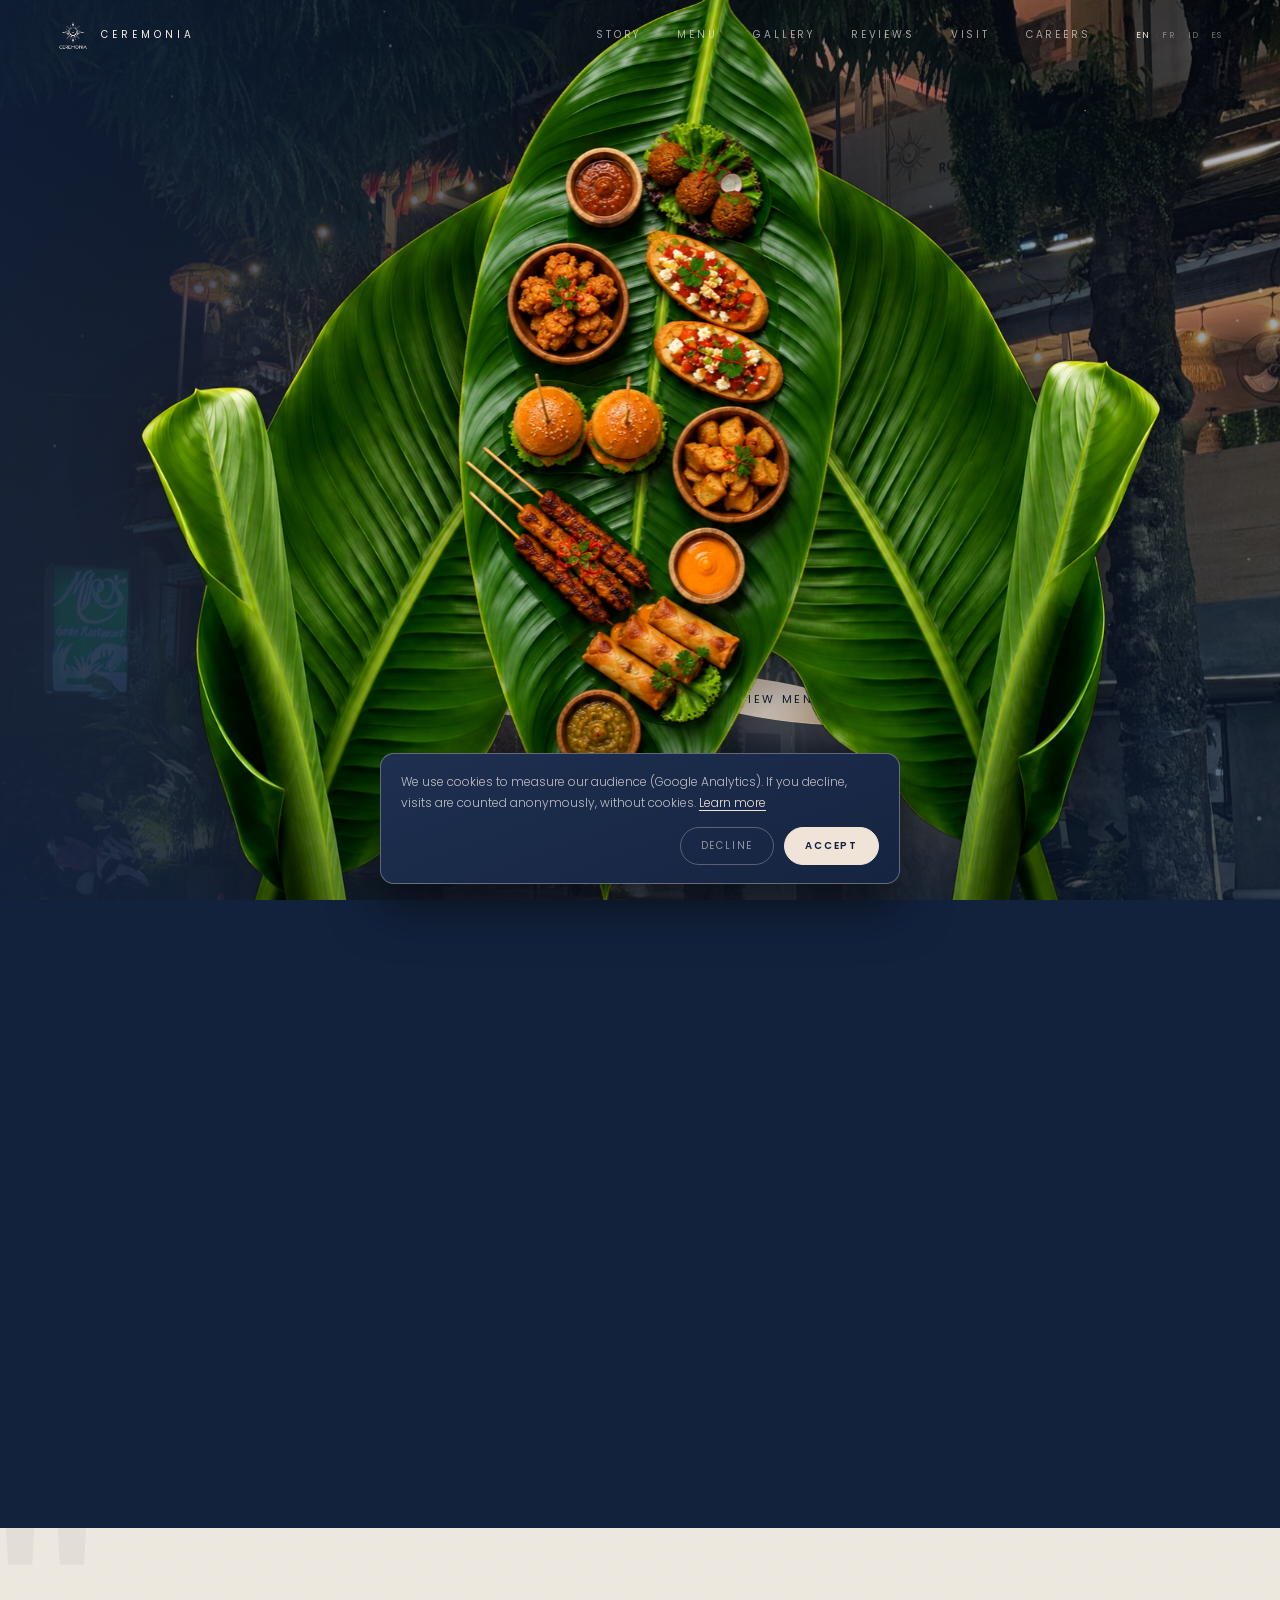
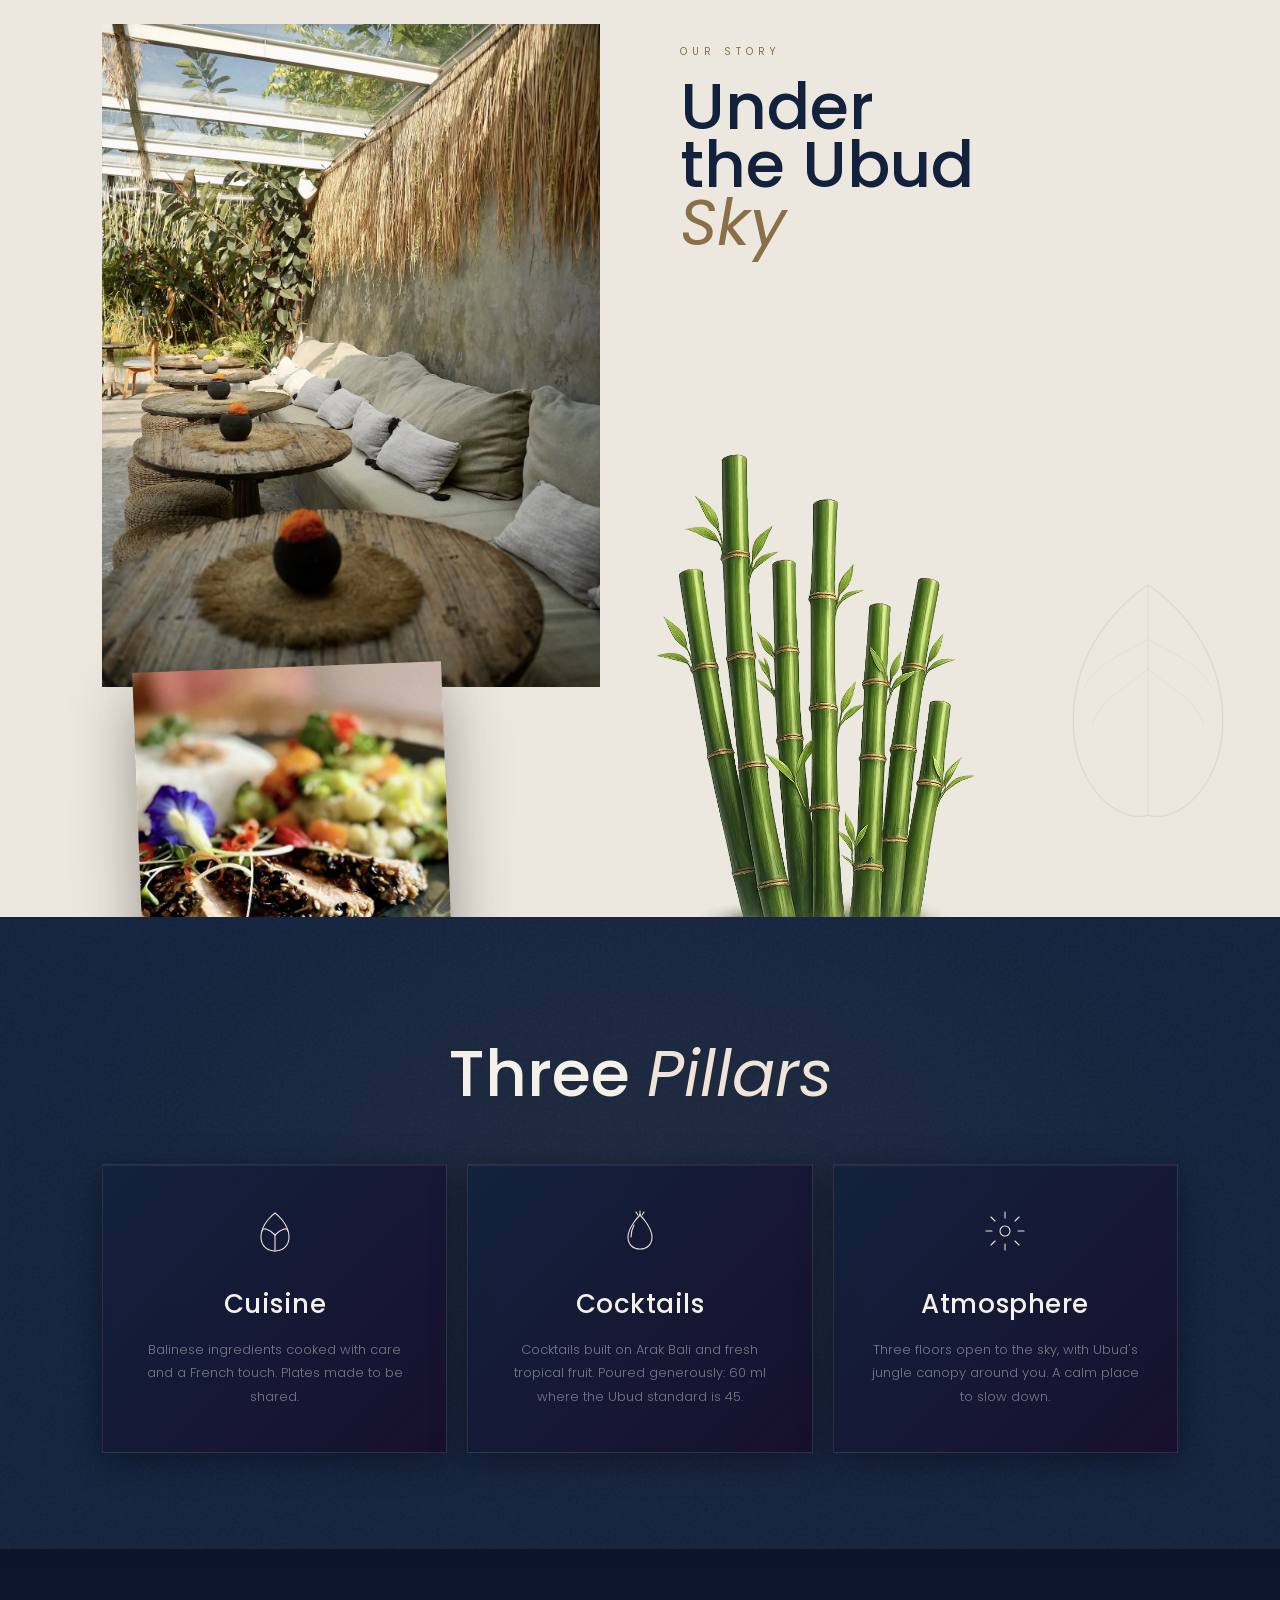
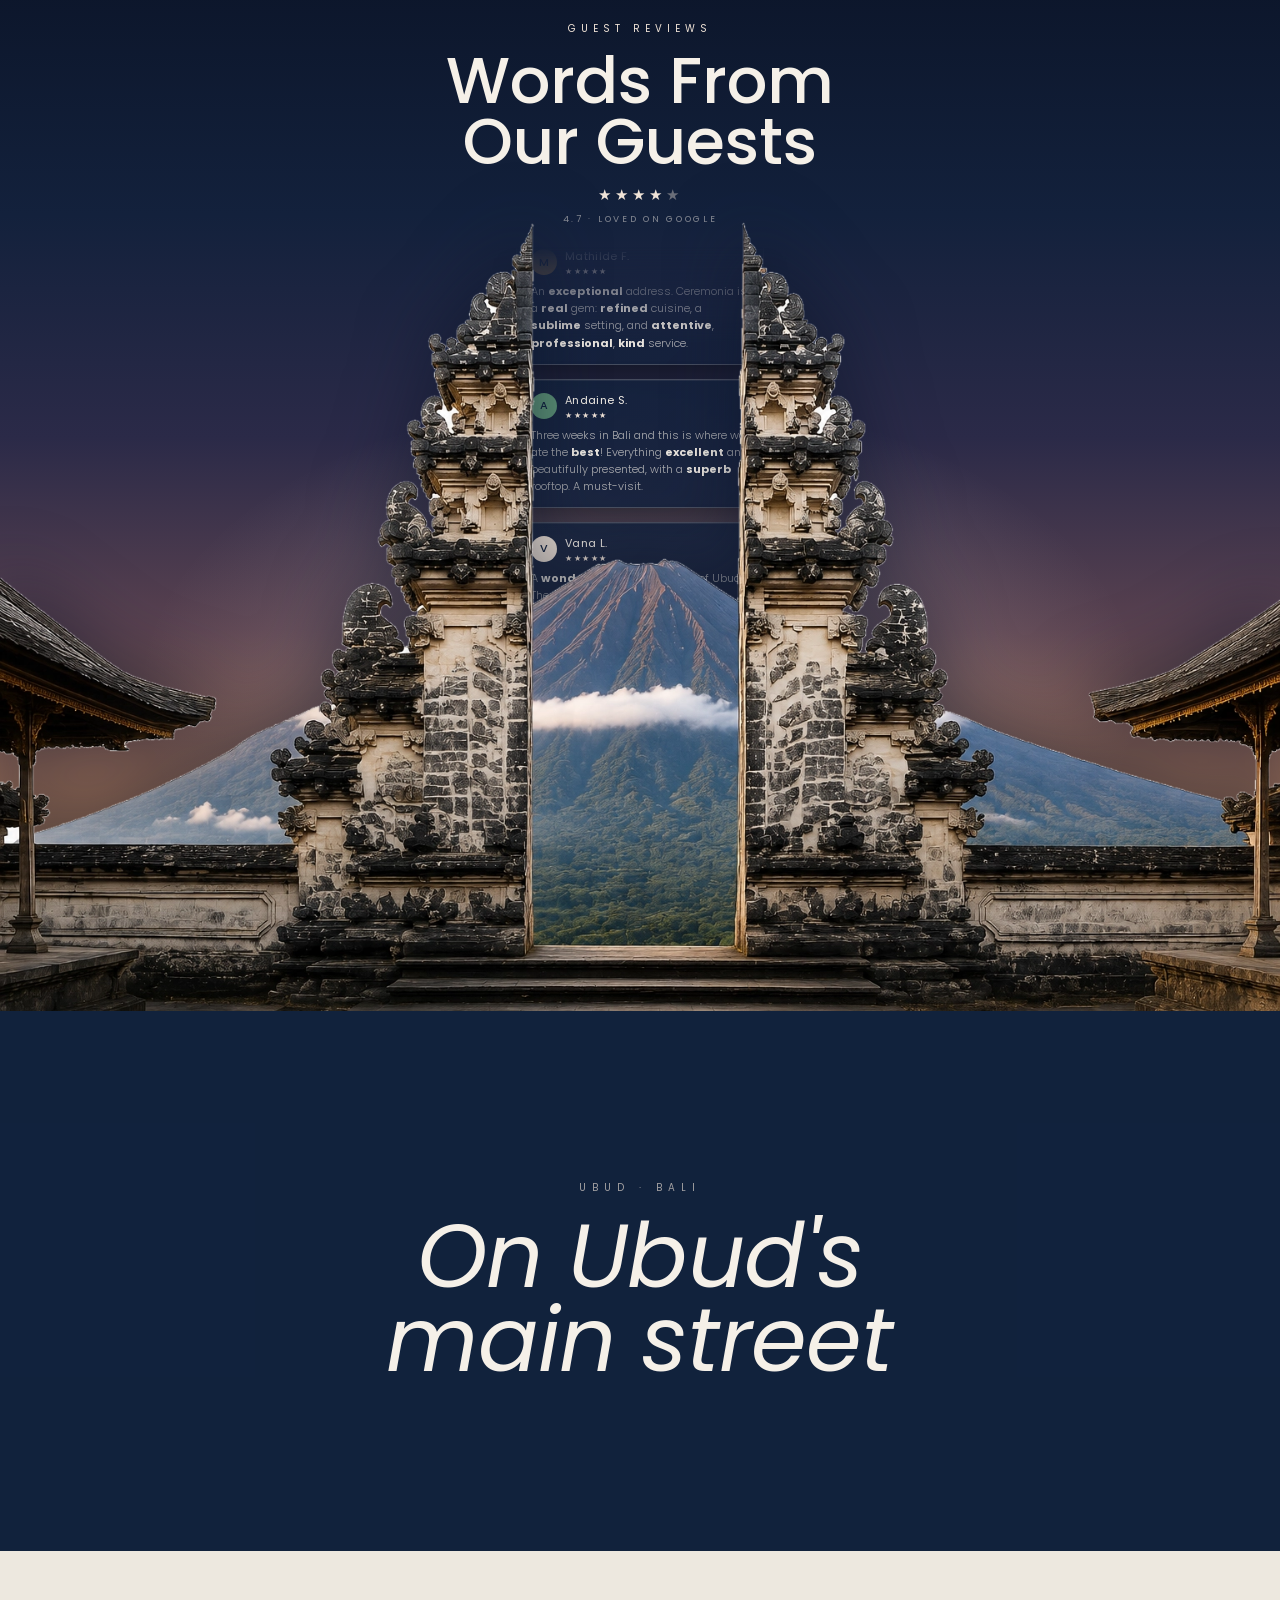
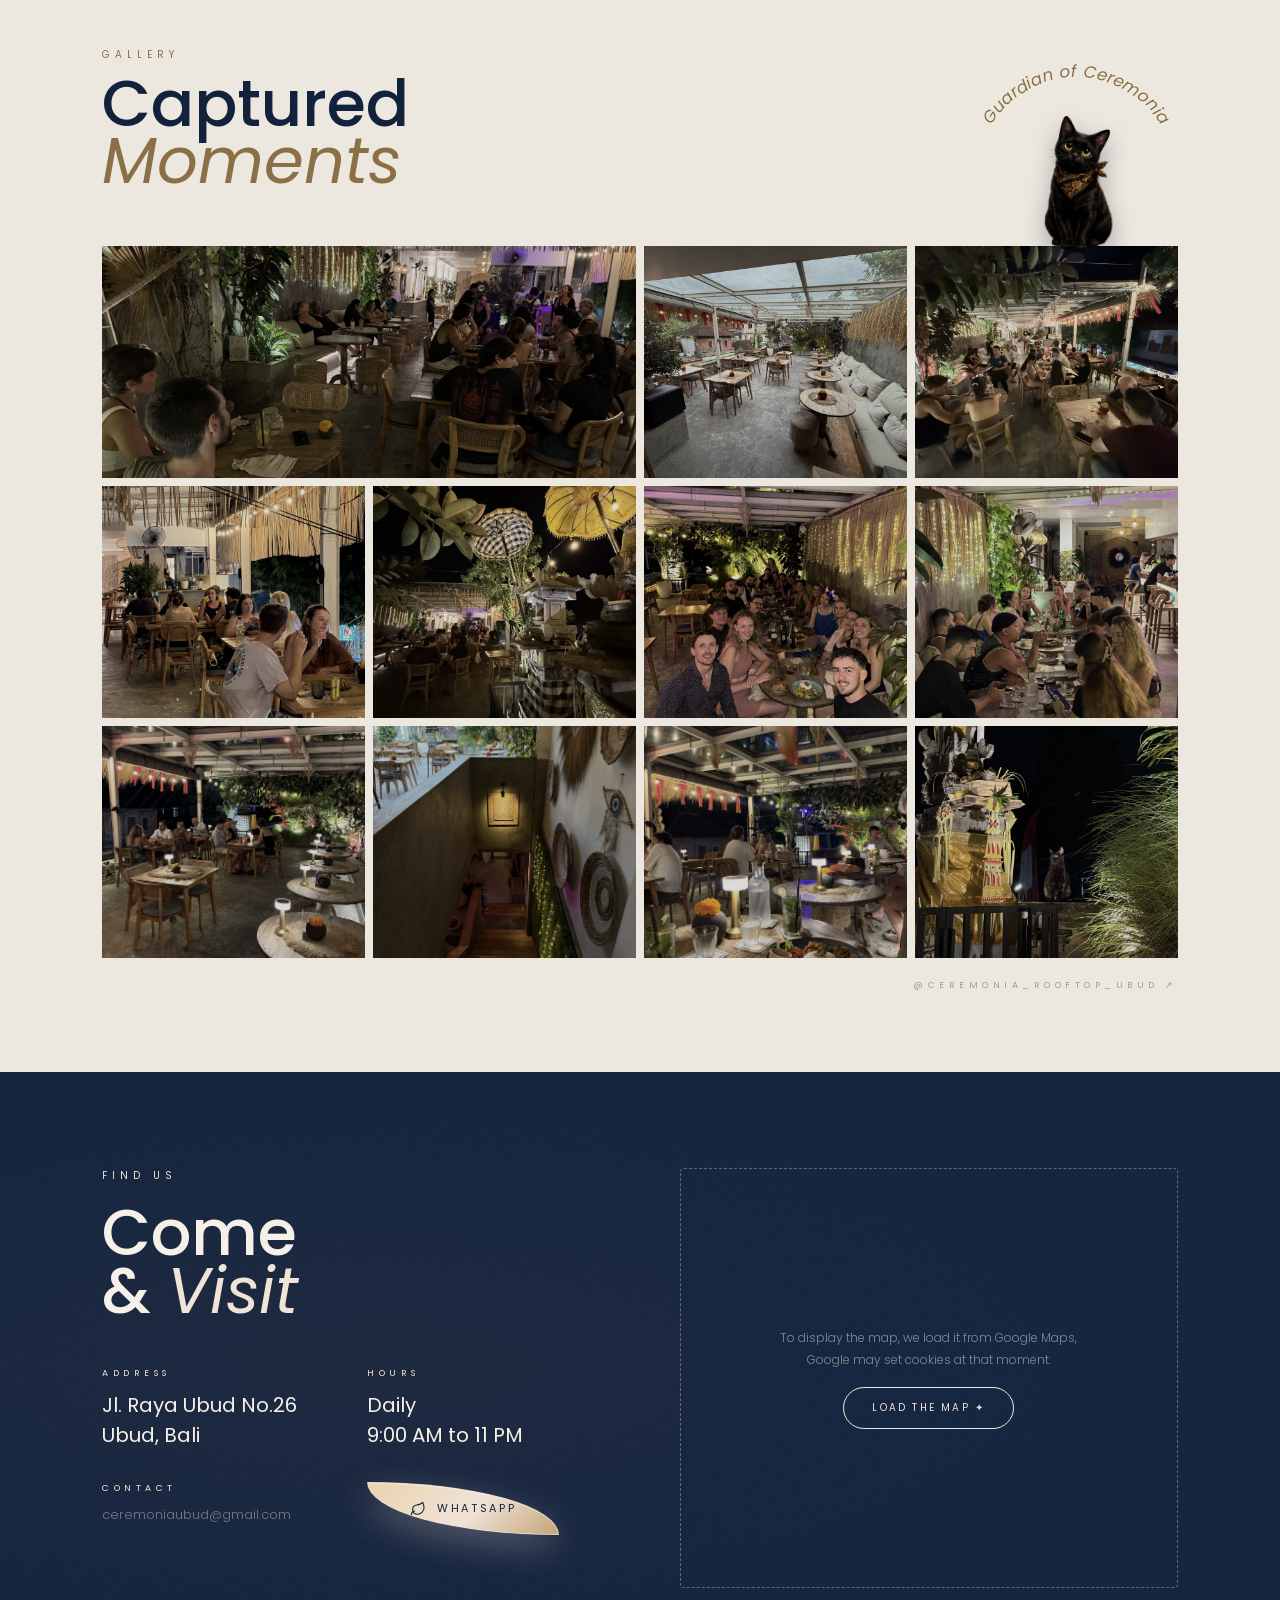
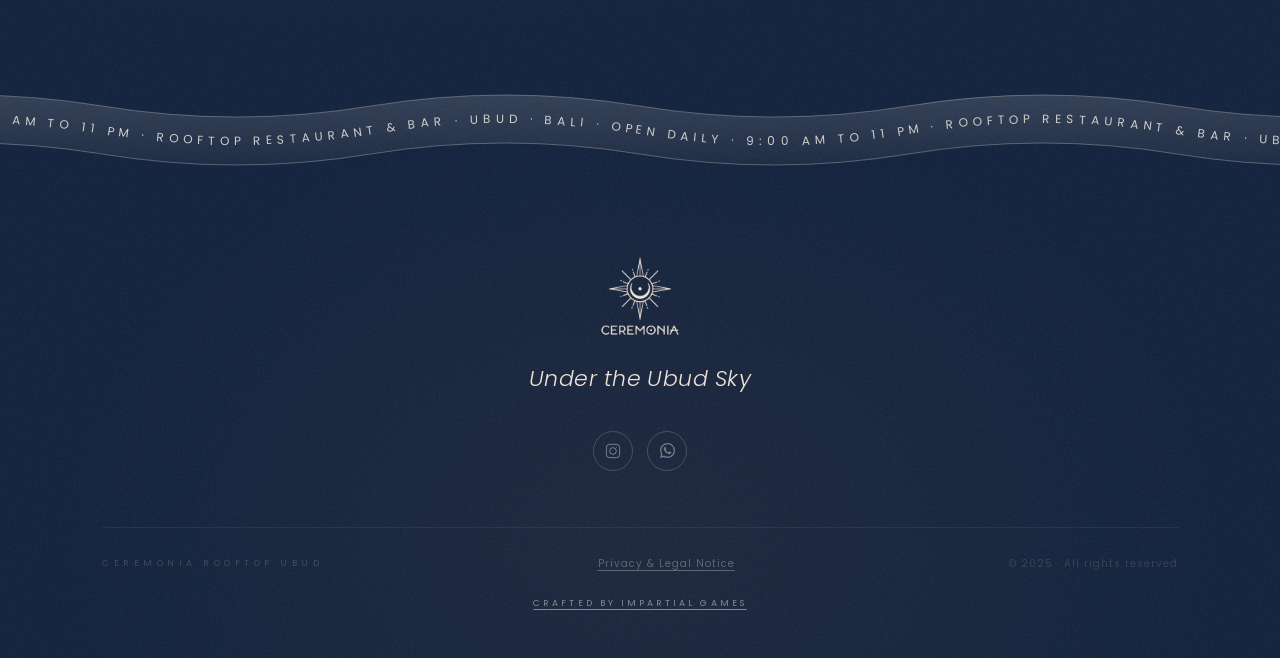
==== commit 59cf4fdf: "Palette: navy #12223d and beige #f0e3d7 site-wide All blue shades shifted consistently (gradients, t" ====
--- a/index.html
+++ b/index.html
@@ -15,7 +15,7 @@
 <meta name="viewport" content="width=device-width, initial-scale=1">
 <title>Ceremonia · Rooftop Restaurant &amp; Bar · Ubud</title>
 <meta name="description" content="Ceremonia, rooftop restaurant &amp; bar in Ubud, Bali. Local &amp; international tapas, house cocktails, open daily 9:00 AM to 11 PM.">
-<meta name="theme-color" content="#0F1B35">
+<meta name="theme-color" content="#12223d">
 
 <!-- Favicon -->
 <link rel="icon" type="image/png" href="favicon.png">
@@ -43,8 +43,8 @@
 <style>
 /* ─── VARS ─────────────────────────────────────────────────────── */
 :root{
-  --navy:#0F1B35; --navy-lt:#141F3A; --cream:#EDE8DF;
-  --gold:#D4B896;  --ivory:#F5F0E8;  --umber:#8B6F47;
+  --navy:#12223d; --navy-lt:#172642; --cream:#EDE8DF;
+  --gold:#f0e3d7;  --ivory:#F5F0E8;  --umber:#8B6F47;
   --ease:cubic-bezier(0.16,1,0.3,1);
 }
 /* ─── RESET ────────────────────────────────────────────────────── */
@@ -90,7 +90,7 @@
 }
 #cring{
   position:fixed;left:0;top:0;width:24px;height:24px;
-  border:1px solid rgba(212,184,150,.3);border-radius:50%;
+  border:1px solid rgba(240,227,215,.3);border-radius:50%;
   pointer-events:none;z-index:10000;transform:translate(-50%,-50%);
   transition:width .25s var(--ease),height .25s var(--ease),border-color .25s;
 }
@@ -111,7 +111,7 @@
 }
 #loader-tag{
   font-family:'Poppins',sans-serif;font-size:9px;letter-spacing:.55em;
-  text-transform:uppercase;color:rgba(212,184,150,.38);margin-top:-6px;
+  text-transform:uppercase;color:rgba(240,227,215,.38);margin-top:-6px;
 }
 #loader-bird{
   position:absolute;top:50%;left:0;width:46px;height:auto;z-index:3;
@@ -152,10 +152,10 @@
   border-bottom:1px solid transparent;
 }
 #a-nav.scrolled{
-  background:rgba(15,27,53,.88);
+  background:rgba(18,34,61,.88);
   backdrop-filter:blur(20px) saturate(150%);
   box-shadow:0 1px 30px rgba(0,0,0,.3);
-  border-bottom-color:rgba(212,184,150,.1);
+  border-bottom-color:rgba(240,227,215,.1);
 }
 .nav-logo{
   width:34px;height:34px;object-fit:contain;
@@ -175,7 +175,7 @@
 body.menu-open .nav-burger span:nth-child(2){opacity:0}
 body.menu-open .nav-burger span:nth-child(3){transform:translateY(-6.5px) rotate(-45deg)}
 #mobile-menu{position:fixed;inset:0;z-index:1001;
-  background:rgba(11,18,38,.98);backdrop-filter:blur(22px) saturate(140%);
+  background:rgba(14,25,46,.98);backdrop-filter:blur(22px) saturate(140%);
   display:flex;flex-direction:column;align-items:center;justify-content:center;gap:6px;
   opacity:0;pointer-events:none;transition:opacity .4s var(--ease)}
 body.menu-open #mobile-menu{opacity:1;pointer-events:auto}
@@ -207,9 +207,9 @@
   font-family:'Poppins',sans-serif;font-size:11px;letter-spacing:.24em;text-transform:uppercase;
   padding:17px 42px;color:var(--navy);
   background:linear-gradient(135deg,#e9d3ad 0%,var(--gold) 55%,#c4a578 100%);
-  border:1px solid rgba(212,184,150,.7);
+  border:1px solid rgba(240,227,215,.7);
   border-radius:0 100% 0 100%/0 100% 0 100%;
-  box-shadow:0 12px 34px rgba(212,184,150,.28),inset 0 1px 0 rgba(255,255,255,.35);
+  box-shadow:0 12px 34px rgba(240,227,215,.28),inset 0 1px 0 rgba(255,255,255,.35);
   transition:transform .45s var(--ease),box-shadow .45s var(--ease),
              border-radius .55s var(--ease),color .4s var(--ease);
 }
@@ -221,7 +221,7 @@
 .btn-leaf:hover{
   transform:translateY(-4px);color:var(--gold);
   border-radius:100% 0 100% 0/100% 0 100% 0;
-  box-shadow:0 18px 46px rgba(212,184,150,.42),inset 0 1px 0 rgba(255,255,255,.15);
+  box-shadow:0 18px 46px rgba(240,227,215,.42),inset 0 1px 0 rgba(255,255,255,.15);
 }
 .btn-leaf:hover::after{transform:translateY(0)}
 .btn-leaf svg{transition:transform .45s var(--ease)}
@@ -281,8 +281,8 @@
   background:
     repeating-linear-gradient(0deg,rgba(0,0,0,.018) 0px,transparent 1px,transparent 2px),
     radial-gradient(ellipse at 30% 60%,rgba(139,94,60,.12) 0%,transparent 62%),
-    linear-gradient(to right,rgba(15,27,53,.8) 0%,rgba(15,27,53,.35) 50%,rgba(15,27,53,.05) 100%),
-    linear-gradient(to bottom,rgba(15,27,53,.05) 0%,rgba(15,27,53,.6) 100%);
+    linear-gradient(to right,rgba(18,34,61,.8) 0%,rgba(18,34,61,.35) 50%,rgba(18,34,61,.05) 100%),
+    linear-gradient(to bottom,rgba(18,34,61,.05) 0%,rgba(18,34,61,.6) 100%);
 }
 #hero-content{position:relative;z-index:6;padding:0 8vw;max-width:760px;text-align:center;display:flex;flex-direction:column;align-items:center;transform:translateY(-7vh)}
 .h-eyebrow{
@@ -344,16 +344,16 @@
 }
 .pillar-grid{display:grid;grid-template-columns:repeat(3,1fr);gap:20px;max-width:1100px;margin:0 auto}
 .pillar-card{
-  background:linear-gradient(135deg,rgba(15,27,53,.95) 0%,rgba(24,16,44,.98) 100%);
-  border:1px solid rgba(212,184,150,.12);
-  box-shadow:0 8px 32px rgba(0,0,0,.4),inset 0 1px 0 rgba(212,184,150,.08);
+  background:linear-gradient(135deg,rgba(18,34,61,.95) 0%,rgba(24,16,44,.98) 100%);
+  border:1px solid rgba(240,227,215,.12);
+  box-shadow:0 8px 32px rgba(0,0,0,.4),inset 0 1px 0 rgba(240,227,215,.08);
   backdrop-filter:blur(12px);
   padding:44px 32px;text-align:center;position:relative;overflow:hidden;
   transition:border-color .4s,box-shadow .4s,transform .4s var(--ease);
 }
 .pillar-card:hover{
-  border-color:rgba(212,184,150,.38);
-  box-shadow:0 20px 52px rgba(0,0,0,.5),inset 0 1px 0 rgba(212,184,150,.14),0 0 40px rgba(212,184,150,.04);
+  border-color:rgba(240,227,215,.38);
+  box-shadow:0 20px 52px rgba(0,0,0,.5),inset 0 1px 0 rgba(240,227,215,.14),0 0 40px rgba(240,227,215,.04);
   transform:translateY(-7px);
 }
 .pillar-icon{width:44px;height:44px;color:var(--gold);margin:0 auto 28px}
@@ -365,7 +365,7 @@
   object-fit:cover;object-position:center 40%;
   filter:brightness(.52) saturate(1.25);will-change:transform;
 }
-#jungle-overlay{position:absolute;inset:0;z-index:1;background:rgba(15,27,53,.38)}
+#jungle-overlay{position:absolute;inset:0;z-index:1;background:rgba(18,34,61,.38)}
 #jungle-text{position:relative;z-index:2;text-align:center;padding:0 8vw}
 
 /* ─── GALLERY ────────────────────────────────────────────────────── */
@@ -385,7 +385,7 @@
 .gal-item:hover img{filter:brightness(1.02) saturate(1.05) sepia(0);transform:scale(1.04)}
 .gal-caption{
   position:absolute;inset:0;
-  background:linear-gradient(to top,rgba(15,27,53,.82) 0%,transparent 55%);
+  background:linear-gradient(to top,rgba(18,34,61,.82) 0%,transparent 55%);
   display:flex;align-items:flex-end;padding:20px;
   transform:translateY(100%);opacity:0;
   transition:transform .32s var(--ease),opacity .32s var(--ease);pointer-events:none;
@@ -413,7 +413,7 @@
   display:block;
   width:auto!important;height:clamp(112px,12vw,184px)!important;
   object-fit:contain!important;
-  filter:drop-shadow(0 9px 12px rgba(15,27,53,.34))!important;
+  filter:drop-shadow(0 9px 12px rgba(18,34,61,.34))!important;
   transition:transform .4s var(--ease);
 }
 .gal-blacki:hover img.blacki-guard{transform:translateY(-5px) rotate(-2deg)}
@@ -435,7 +435,7 @@
 }
 .ticker-wave{width:100%;margin:0 0 48px;line-height:0}
 .ticker-wave svg{display:block;width:100%;height:140px;overflow:visible}
-.tw-band{fill:url(#tw-grad);stroke:rgba(212,184,150,.30);stroke-width:1}
+.tw-band{fill:url(#tw-grad);stroke:rgba(240,227,215,.30);stroke-width:1}
 .tw-text{font-family:'Poppins',sans-serif;font-size:12px;letter-spacing:5px;
   text-transform:uppercase;fill:rgba(245,240,232,.82)}
 @media(max-width:860px){
@@ -443,11 +443,11 @@
   .tw-text{font-size:11px;letter-spacing:3px}
 }
 .soc-icon{
-  width:40px;height:40px;border:1px solid rgba(212,184,150,.2);
+  width:40px;height:40px;border:1px solid rgba(240,227,215,.2);
   border-radius:50%;display:inline-flex;align-items:center;justify-content:center;
-  color:rgba(212,184,150,.45);transition:background .3s,border-color .3s,color .3s;
-}
-.soc-icon:hover{background:rgba(212,184,150,.1);border-color:var(--gold);color:var(--gold)}
+  color:rgba(240,227,215,.45);transition:background .3s,border-color .3s,color .3s;
+}
+.soc-icon:hover{background:rgba(240,227,215,.1);border-color:var(--gold);color:var(--gold)}
 
 /* ─── LABEL ──────────────────────────────────────────────────────── */
 .lbl{font-family:'Poppins',sans-serif;font-size:10px;letter-spacing:.5em;text-transform:uppercase;font-weight:400}
@@ -457,20 +457,20 @@
 .rv-sky{position:absolute;inset:0;z-index:0;
   background:linear-gradient(180deg,#0b1428 0%,#13213c 25%,#2b2a48 46%,#5a4250 64%,#9c6f54 82%,#d49b67 100%);}
 .rv-sky::after{content:'';position:absolute;inset:0;
-  background:radial-gradient(ellipse 56% 40% at 50% 70%,rgba(212,184,150,.30),transparent 70%);}
+  background:radial-gradient(ellipse 56% 40% at 50% 70%,rgba(240,227,215,.30),transparent 70%);}
 .rv-stage{position:absolute;inset:0;z-index:1;display:flex;justify-content:center;align-items:flex-start;
   -webkit-mask-image:linear-gradient(180deg,transparent 28%,#000 37%,#000 84%,transparent 95%);
           mask-image:linear-gradient(180deg,transparent 28%,#000 37%,#000 84%,transparent 95%);}
 .rv-stream{display:flex;flex-direction:column;width:min(248px,74vw);
   animation:rvRise 42s linear infinite;will-change:transform;}
 @keyframes rvRise{from{transform:translateY(0)}to{transform:translateY(-50%)}}
-.rv-card{background:linear-gradient(135deg,rgba(15,27,53,.84),rgba(22,33,60,.92));
-  border:1px solid rgba(212,184,150,.22);border-radius:12px;backdrop-filter:blur(8px);
-  box-shadow:0 10px 26px rgba(0,0,0,.45),inset 0 1px 0 rgba(212,184,150,.08);
+.rv-card{background:linear-gradient(135deg,rgba(18,34,61,.84),rgba(22,33,60,.92));
+  border:1px solid rgba(240,227,215,.22);border-radius:12px;backdrop-filter:blur(8px);
+  box-shadow:0 10px 26px rgba(0,0,0,.45),inset 0 1px 0 rgba(240,227,215,.08);
   padding:12px 14px;margin-bottom:14px;}
 .rv-top{display:flex;align-items:center;gap:8px;margin-bottom:7px}
 .rv-av{width:26px;height:26px;border-radius:50%;flex:none;display:flex;align-items:center;justify-content:center;
-  font-family:'Poppins',sans-serif;font-size:11px;font-weight:500;color:#0f1b35;}
+  font-family:'Poppins',sans-serif;font-size:11px;font-weight:500;color:#12223d;}
 .rv-name{font-family:'Poppins',sans-serif;font-size:11px;color:var(--ivory);letter-spacing:.03em}
 .rv-stars-sm{color:var(--gold);font-size:8px;letter-spacing:1.5px;margin-top:2px}
 .rv-text{font-family:'Poppins',sans-serif;font-weight:300;font-size:11px;line-height:1.55;color:rgba(245,240,232,.66)}
@@ -559,7 +559,7 @@
   .about-stats>div>p:not(.lbl){font-size:34px!important}
 }
 /* ─── Google Maps click-to-load (no third-party cookies before consent) ─── */
-#map-shield{height:420px;border-radius:4px;border:1px dashed rgba(212,184,150,.35);background:rgba(20,31,58,.5);
+#map-shield{height:420px;border-radius:4px;border:1px dashed rgba(240,227,215,.35);background:rgba(23,38,66,.5);
   display:flex;flex-direction:column;align-items:center;justify-content:center;gap:16px;text-align:center;cursor:pointer;padding:24px}
 #map-shield .map-txt{font-family:'Poppins',sans-serif;font-weight:300;font-size:12px;line-height:1.8;color:rgba(245,240,232,.5);max-width:340px}
 #map-shield .map-btn{font-family:'Poppins',sans-serif;font-size:10px;letter-spacing:.22em;text-transform:uppercase;
@@ -677,12 +677,12 @@
   <div class="about-qmark">"</div>
   <!-- Monstera watermark -->
   <svg class="about-leaf" width="200" height="260" viewBox="0 0 200 260" fill="none">
-    <path d="M100 18 C100 18 34 58 26 138 C18 218 72 258 100 248 C128 258 182 218 174 138 C166 58 100 18 100 18Z" stroke="#0F1B35" stroke-width="1.4"/>
-    <line x1="100" y1="18" x2="100" y2="248" stroke="#0F1B35" stroke-width=".9"/>
-    <path d="M100 72 C82 84 46 96 36 122" stroke="#0F1B35" stroke-width=".7"/>
-    <path d="M100 102 C82 118 50 134 44 158" stroke="#0F1B35" stroke-width=".7"/>
-    <path d="M100 72 C118 84 154 96 164 122" stroke="#0F1B35" stroke-width=".7"/>
-    <path d="M100 102 C118 118 150 134 156 158" stroke="#0F1B35" stroke-width=".7"/>
+    <path d="M100 18 C100 18 34 58 26 138 C18 218 72 258 100 248 C128 258 182 218 174 138 C166 58 100 18 100 18Z" stroke="#12223d" stroke-width="1.4"/>
+    <line x1="100" y1="18" x2="100" y2="248" stroke="#12223d" stroke-width=".9"/>
+    <path d="M100 72 C82 84 46 96 36 122" stroke="#12223d" stroke-width=".7"/>
+    <path d="M100 102 C82 118 50 134 44 158" stroke="#12223d" stroke-width=".7"/>
+    <path d="M100 72 C118 84 154 96 164 122" stroke="#12223d" stroke-width=".7"/>
+    <path d="M100 102 C118 118 150 134 156 158" stroke="#12223d" stroke-width=".7"/>
   </svg>
 
   <div class="two-col" style="display:grid;grid-template-columns:1fr 1fr;gap:80px;align-items:start;max-width:1280px;margin:0 auto;position:relative;z-index:1;">
@@ -693,28 +693,28 @@
     </div>
     <!-- story -->
     <div style="position:relative;padding-top:20px;">
-      <p data-reveal class="lbl" style="color:var(--gold);margin-bottom:18px;" data-i18n="about.eyebrow">Our Story</p>
+      <p data-reveal class="lbl" style="color:var(--umber);margin-bottom:18px;" data-i18n="about.eyebrow">Our Story</p>
       <h2 data-reveal data-i18n-html="about.title" style="font-family:'Poppins',sans-serif;font-weight:500;font-size:clamp(44px,5vw,70px);color:var(--navy);line-height:.91;margin-bottom:30px;">
         Under<br>the Ubud<br><em style="color:var(--umber);font-weight:400;">Sky</em>
       </h2>
-      <p data-reveal data-i18n="about.p1" style="font-family:'Poppins',sans-serif;font-weight:300;color:rgba(15,27,53,.6);font-size:15px;line-height:1.85;margin-bottom:18px;">
+      <p data-reveal data-i18n="about.p1" style="font-family:'Poppins',sans-serif;font-weight:300;color:rgba(18,34,61,.6);font-size:15px;line-height:1.85;margin-bottom:18px;">
         At Ceremonia, we treat eating as something sacred. From our rooftop above Ubud, we cook local ingredients with techniques gathered from around the world.
       </p>
-      <p data-reveal data-i18n="about.p2" style="font-family:'Poppins',sans-serif;font-weight:300;color:rgba(15,27,53,.6);font-size:15px;line-height:1.85;margin-bottom:44px;">
+      <p data-reveal data-i18n="about.p2" style="font-family:'Poppins',sans-serif;font-weight:300;color:rgba(18,34,61,.6);font-size:15px;line-height:1.85;margin-bottom:44px;">
         From the first pour of Kintamani coffee at dawn to the last cocktail under the stars, we take our time. This is Bali, and nothing here is rushed.
       </p>
       <div data-reveal class="about-stats" style="display:flex;gap:40px;flex-wrap:wrap;">
         <div>
           <p style="font-family:'Poppins',sans-serif;font-size:50px;font-weight:500;color:var(--navy);line-height:1;">9:00</p>
-          <p class="lbl" style="color:rgba(15,27,53,.4);font-size:9px;margin-top:4px;" data-i18n="about.s1">Opens Daily</p>
+          <p class="lbl" style="color:rgba(18,34,61,.4);font-size:9px;margin-top:4px;" data-i18n="about.s1">Opens Daily</p>
         </div>
         <div>
           <p style="font-family:'Poppins',sans-serif;font-size:50px;font-weight:500;color:var(--navy);line-height:1;">11<small style="font-size:26px;font-weight:400;">PM</small></p>
-          <p class="lbl" style="color:rgba(15,27,53,.4);font-size:9px;margin-top:4px;" data-i18n="about.s2">Last Orders</p>
+          <p class="lbl" style="color:rgba(18,34,61,.4);font-size:9px;margin-top:4px;" data-i18n="about.s2">Last Orders</p>
         </div>
         <div>
           <p style="font-family:'Poppins',sans-serif;font-size:50px;font-weight:500;color:var(--navy);line-height:1;">3<small style="font-size:26px;font-weight:400;">fl.</small></p>
-          <p class="lbl" style="color:rgba(15,27,53,.4);font-size:9px;margin-top:4px;" data-i18n="about.s3">Rooftop</p>
+          <p class="lbl" style="color:rgba(18,34,61,.4);font-size:9px;margin-top:4px;" data-i18n="about.s3">Rooftop</p>
         </div>
       </div>
     </div>
@@ -789,7 +789,7 @@
   <img id="jungle-img" src="https://images.unsplash.com/photo-1537996194471-e657df975ab4?w=1920&q=85" alt="">
   <div id="jungle-overlay"></div>
   <div id="jungle-text" data-reveal>
-    <p class="lbl" style="color:rgba(212,184,150,.65);margin-bottom:18px;letter-spacing:.6em;">Ubud · Bali</p>
+    <p class="lbl" style="color:rgba(240,227,215,.65);margin-bottom:18px;letter-spacing:.6em;">Ubud · Bali</p>
     <h2 data-i18n-html="jungle.title" style="font-family:'Poppins',sans-serif;font-style:italic;font-weight:400;font-size:clamp(44px,7vw,96px);color:var(--ivory);line-height:.93;letter-spacing:-.01em;">
       On Ubud's<br>main street
     </h2>
@@ -864,7 +864,7 @@
       </div>
     </div>
     <div data-reveal style="text-align:right;margin-top:16px;">
-      <a href="https://instagram.com/ceremonia_rooftop_ubud" target="_blank" class="lbl" style="color:rgba(15,27,53,.38);font-size:9px;transition:color .25s;" onmouseover="this.style.color='#8B6F47'" onmouseout="this.style.color='rgba(15,27,53,.38)'">@ceremonia_rooftop_ubud ↗</a>
+      <a href="https://instagram.com/ceremonia_rooftop_ubud" target="_blank" class="lbl" style="color:rgba(18,34,61,.38);font-size:9px;transition:color .25s;" onmouseover="this.style.color='#8B6F47'" onmouseout="this.style.color='rgba(18,34,61,.38)'">@ceremonia_rooftop_ubud ↗</a>
     </div>
   </div>
 </section>
@@ -888,7 +888,7 @@
         </div>
         <div>
           <p class="lbl" style="color:var(--gold);font-size:9px;margin-bottom:10px;" data-i18n="visit.contact">Contact</p>
-          <a href="mailto:ceremoniaubud@gmail.com" style="font-family:'Poppins',sans-serif;font-weight:300;color:rgba(245,240,232,.42);font-size:13px;transition:color .25s;" onmouseover="this.style.color='#D4B896'" onmouseout="this.style.color='rgba(245,240,232,.42)'">ceremoniaubud@gmail.com</a>
+          <a href="mailto:ceremoniaubud@gmail.com" style="font-family:'Poppins',sans-serif;font-weight:300;color:rgba(245,240,232,.42);font-size:13px;transition:color .25s;" onmouseover="this.style.color='#f0e3d7'" onmouseout="this.style.color='rgba(245,240,232,.42)'">ceremoniaubud@gmail.com</a>
         </div>
         <div style="display:flex;align-items:flex-end;">
           <a href="https://wa.me/6285337107649" target="_blank" class="btn-leaf">
@@ -918,8 +918,8 @@
         <path id="tw-path" fill="none"/>
         <linearGradient id="tw-grad" x1="0" y1="0" x2="0" y2="1">
           <stop offset="0" stop-color="#F5F0E8" stop-opacity=".14"/>
-          <stop offset=".5" stop-color="#D4B896" stop-opacity=".10"/>
-          <stop offset="1" stop-color="#D4B896" stop-opacity=".04"/>
+          <stop offset=".5" stop-color="#f0e3d7" stop-opacity=".10"/>
+          <stop offset="1" stop-color="#f0e3d7" stop-opacity=".04"/>
         </linearGradient>
       </defs>
       <path id="tw-band" class="tw-band"/>
@@ -942,13 +942,13 @@
       </svg>
     </a>
   </div>
-  <div style="border-top:1px solid rgba(212,184,150,.07);padding-top:28px;display:flex;justify-content:space-between;align-items:center;flex-wrap:wrap;gap:12px;">
+  <div style="border-top:1px solid rgba(240,227,215,.07);padding-top:28px;display:flex;justify-content:space-between;align-items:center;flex-wrap:wrap;gap:12px;">
     <span class="lbl" style="color:rgba(245,240,232,.18);font-size:9px;">Ceremonia Rooftop Ubud</span>
-    <a href="/privacy" data-i18n="footer.legal" style="font-family:'Poppins',sans-serif;color:rgba(245,240,232,.3);font-size:10px;letter-spacing:.1em;text-decoration:underline;text-underline-offset:3px;transition:color .25s;" onmouseover="this.style.color='#D4B896'" onmouseout="this.style.color='rgba(245,240,232,.3)'">Privacy &amp; Legal Notice</a>
+    <a href="/privacy" data-i18n="footer.legal" style="font-family:'Poppins',sans-serif;color:rgba(245,240,232,.3);font-size:10px;letter-spacing:.1em;text-decoration:underline;text-underline-offset:3px;transition:color .25s;" onmouseover="this.style.color='#f0e3d7'" onmouseout="this.style.color='rgba(245,240,232,.3)'">Privacy &amp; Legal Notice</a>
     <span data-i18n="footer.rights" style="font-family:'Poppins',sans-serif;color:rgba(245,240,232,.14);font-size:10px;letter-spacing:.1em;">© 2025 · All rights reserved</span>
   </div>
   <div style="text-align:center;margin-top:20px;">
-    <a href="https://impartialgames.com" target="_blank" rel="noopener" style="font-family:'Poppins',sans-serif;font-size:9px;letter-spacing:.34em;text-transform:uppercase;color:rgba(212,184,150,.5);text-decoration:underline;text-underline-offset:3px;transition:color .25s;" onmouseover="this.style.color='#D4B896'" onmouseout="this.style.color='rgba(212,184,150,.5)'">Crafted by Impartial Games</a>
+    <a href="https://impartialgames.com" target="_blank" rel="noopener" style="font-family:'Poppins',sans-serif;font-size:9px;letter-spacing:.34em;text-transform:uppercase;color:rgba(240,227,215,.5);text-decoration:underline;text-underline-offset:3px;transition:color .25s;" onmouseover="this.style.color='#f0e3d7'" onmouseout="this.style.color='rgba(240,227,215,.5)'">Crafted by Impartial Games</a>
   </div>
 </footer>
 
@@ -1074,7 +1074,7 @@
       p.y-=p.spd;p.x+=Math.sin(p.ph+p.y*.009)*p.dx;p.ph+=.004;
       if(p.y<-8){Object.assign(p,make());p.x=Math.random()*W}
       ctx.beginPath();ctx.arc(p.x,p.y,p.r,0,Math.PI*2);
-      ctx.fillStyle=`rgba(212,184,150,${p.a})`;ctx.fill();
+      ctx.fillStyle=`rgba(240,227,215,${p.a})`;ctx.fill();
     });
     requestAnimationFrame(draw);
   }
@@ -1097,8 +1097,8 @@
   document.addEventListener('mousedown',()=>dot.classList.add('clicked'));
   document.addEventListener('mouseup',()=>dot.classList.remove('clicked'));
   document.querySelectorAll('a,button,.btn').forEach(el=>{
-    el.addEventListener('mouseenter',()=>{ring.style.width='44px';ring.style.height='44px';ring.style.borderColor='rgba(212,184,150,.7)'});
-    el.addEventListener('mouseleave',()=>{ring.style.width='24px';ring.style.height='24px';ring.style.borderColor='rgba(212,184,150,.3)'});
+    el.addEventListener('mouseenter',()=>{ring.style.width='44px';ring.style.height='44px';ring.style.borderColor='rgba(240,227,215,.7)'});
+    el.addEventListener('mouseleave',()=>{ring.style.width='24px';ring.style.height='24px';ring.style.borderColor='rgba(240,227,215,.3)'});
   });
   (function anim(){rx+=(mx-rx)*.11;ry+=(my-ry)*.11;ring.style.left=rx+'px';ring.style.top=ry+'px';requestAnimationFrame(anim)})();
 }
@@ -1117,13 +1117,13 @@
   {n:'Calista R.', i:'C', c:'#7d9a59', t:'Superb spot, warm and friendly staff. Lovely atmosphere with a beautiful rooftop, and the food is great too. Highly recommend in Ubud.'},
   {n:'Mathilde F.',i:'M', c:'#8b6f47', t:'An exceptional address. Ceremonia is a real gem: refined cuisine, a sublime setting, and attentive, professional, kind service.'},
   {n:'Andaine S.', i:'A', c:'#5a8f74', t:'Three weeks in Bali and this is where we ate the best! Everything excellent and beautifully presented, with a superb rooftop. A must-visit.'},
-  {n:'Vana L.',    i:'V', c:'#d4b896', t:'A wonderful find in the heart of Ubud. The dishes are as good as they are beautiful, the staff attentive, the owner adorable. Highly recommend!'},
+  {n:'Vana L.',    i:'V', c:'#f0e3d7', t:'A wonderful find in the heart of Ubud. The dishes are as good as they are beautiful, the staff attentive, the owner adorable. Highly recommend!'},
   {n:'Barbara A.', i:'B', c:'#6d894c', t:'A superb spot in Bali, a little haven of peace, cosy and warm. Delicious food, wonderful cocktails, and simply impeccable service.'},
   {n:'Emilia C.',  i:'E', c:'#c98a3c', t:'Magnificent restaurant on the main street. Warm welcome, friendly staff and food worthy of a gourmet table. The desserts are to die for!'},
   {n:'Louis D.',   i:'L', c:'#7d9a59', t:'Quite possibly the best restaurant in Ubud. Ideally located with an open terrace, warmth and delicious food. Highly recommend.'},
   {n:'Kina L.',    i:'K', c:'#8b6f47', t:'A beautiful discovery, such a friendly welcome. Everything is an explosion of flavor. A true haven of peace in the heart of Ubud.'},
   {n:'Céline R.',  i:'C', c:'#5a8f74', t:'Great address in Ubud. Every dish was a delight. Tasteful decor, attentive service, and a rooftop overlooking the street.'},
-  {n:'Rose H.',    i:'R', c:'#d4b896', t:'Excellent restaurant: elaborate cocktails, delicious and varied dishes in a chic, warm setting. I recommend it with my eyes closed.'},
+  {n:'Rose H.',    i:'R', c:'#f0e3d7', t:'Excellent restaurant: elaborate cocktails, delicious and varied dishes in a chic, warm setting. I recommend it with my eyes closed.'},
   {n:'Arnaud D.',  i:'A', c:'#6d894c', t:'Great cocktails and tasty snacks! The place is gorgeous, you feel wonderful on this rooftop.'},
 ];
 function initReviews(){
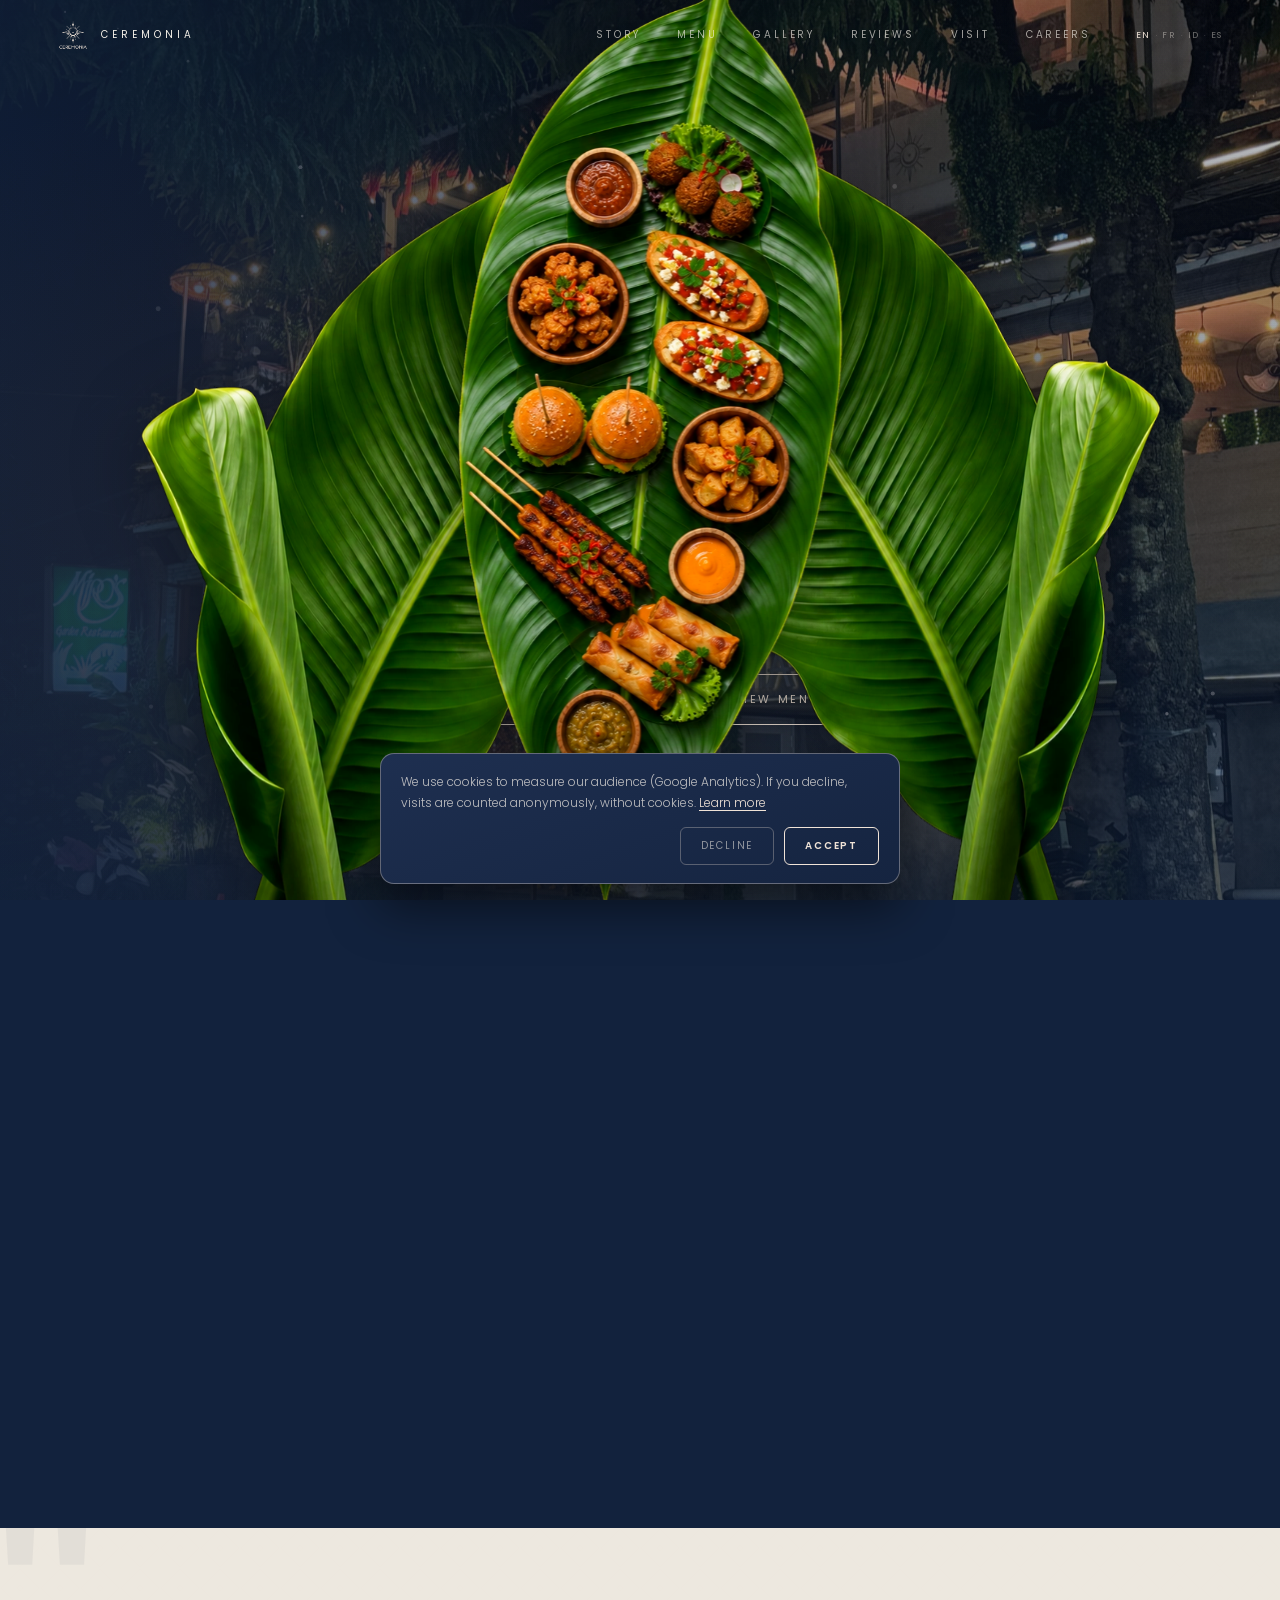
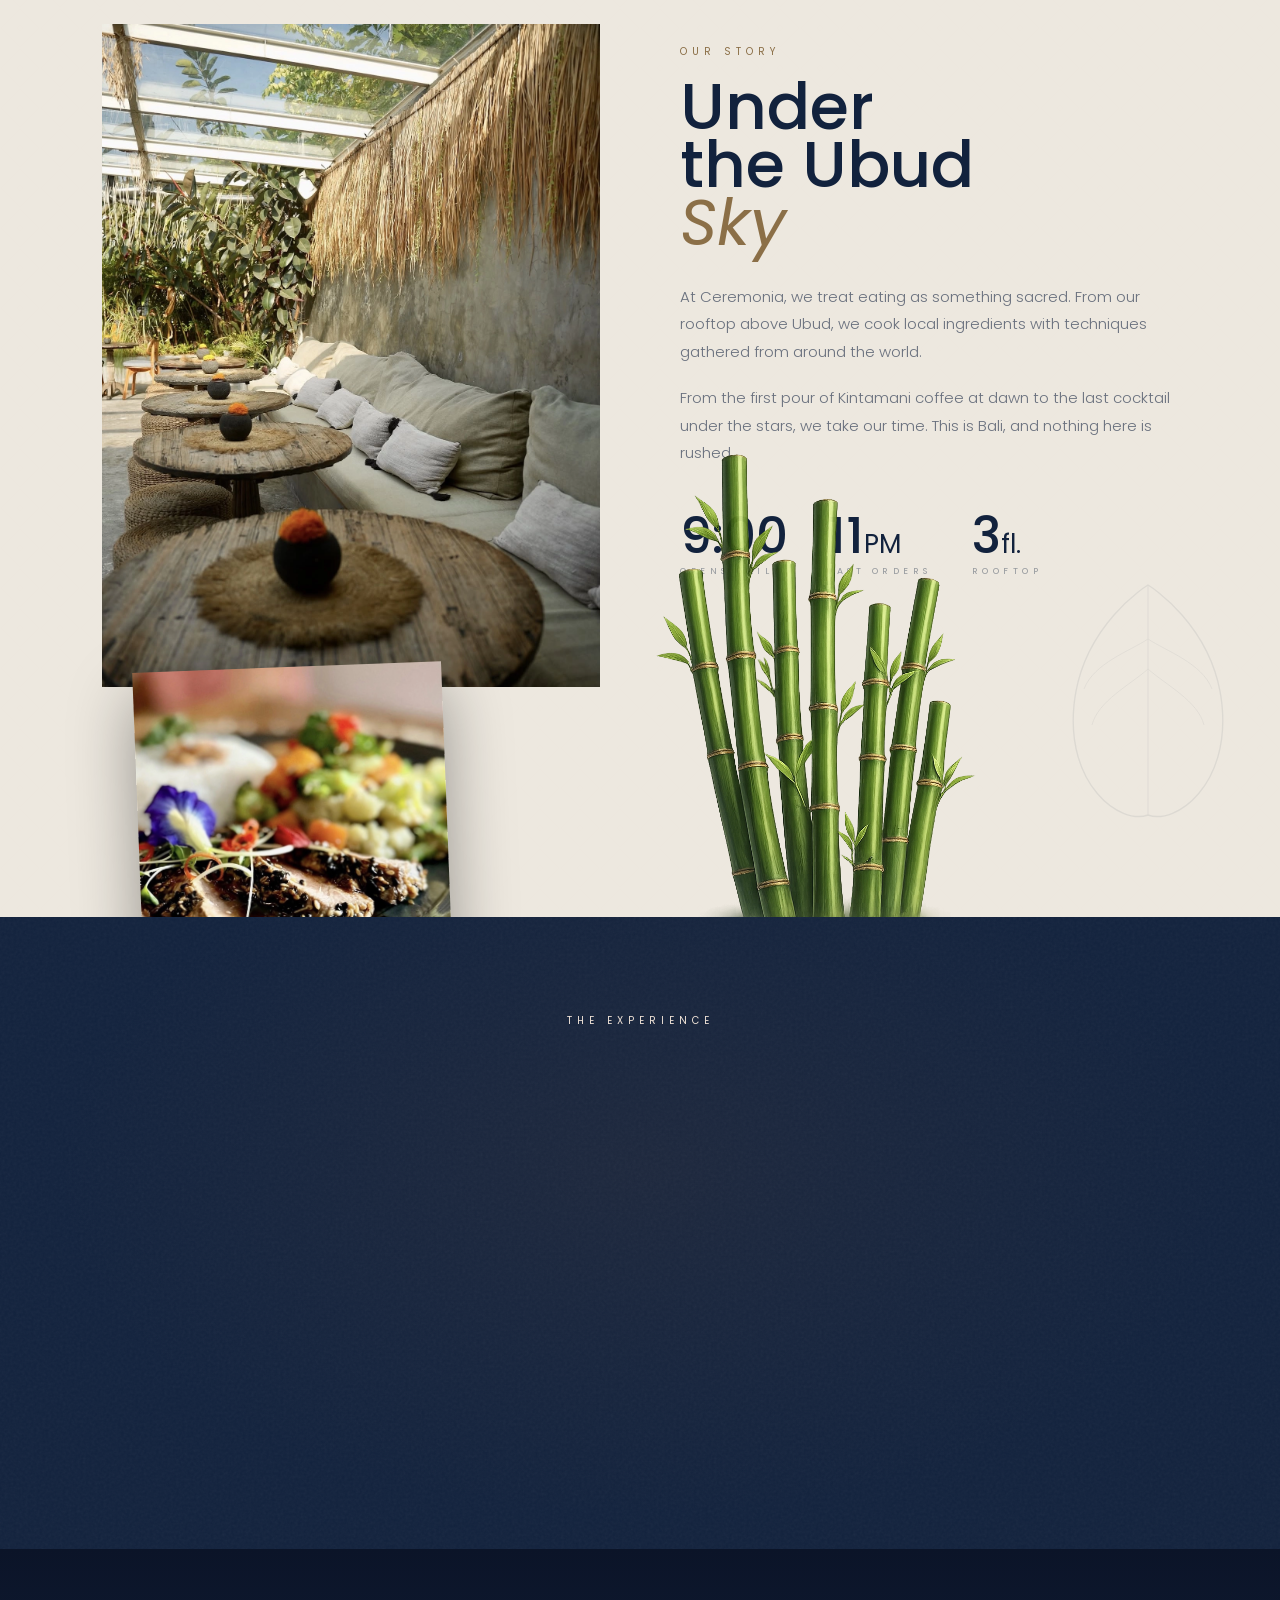
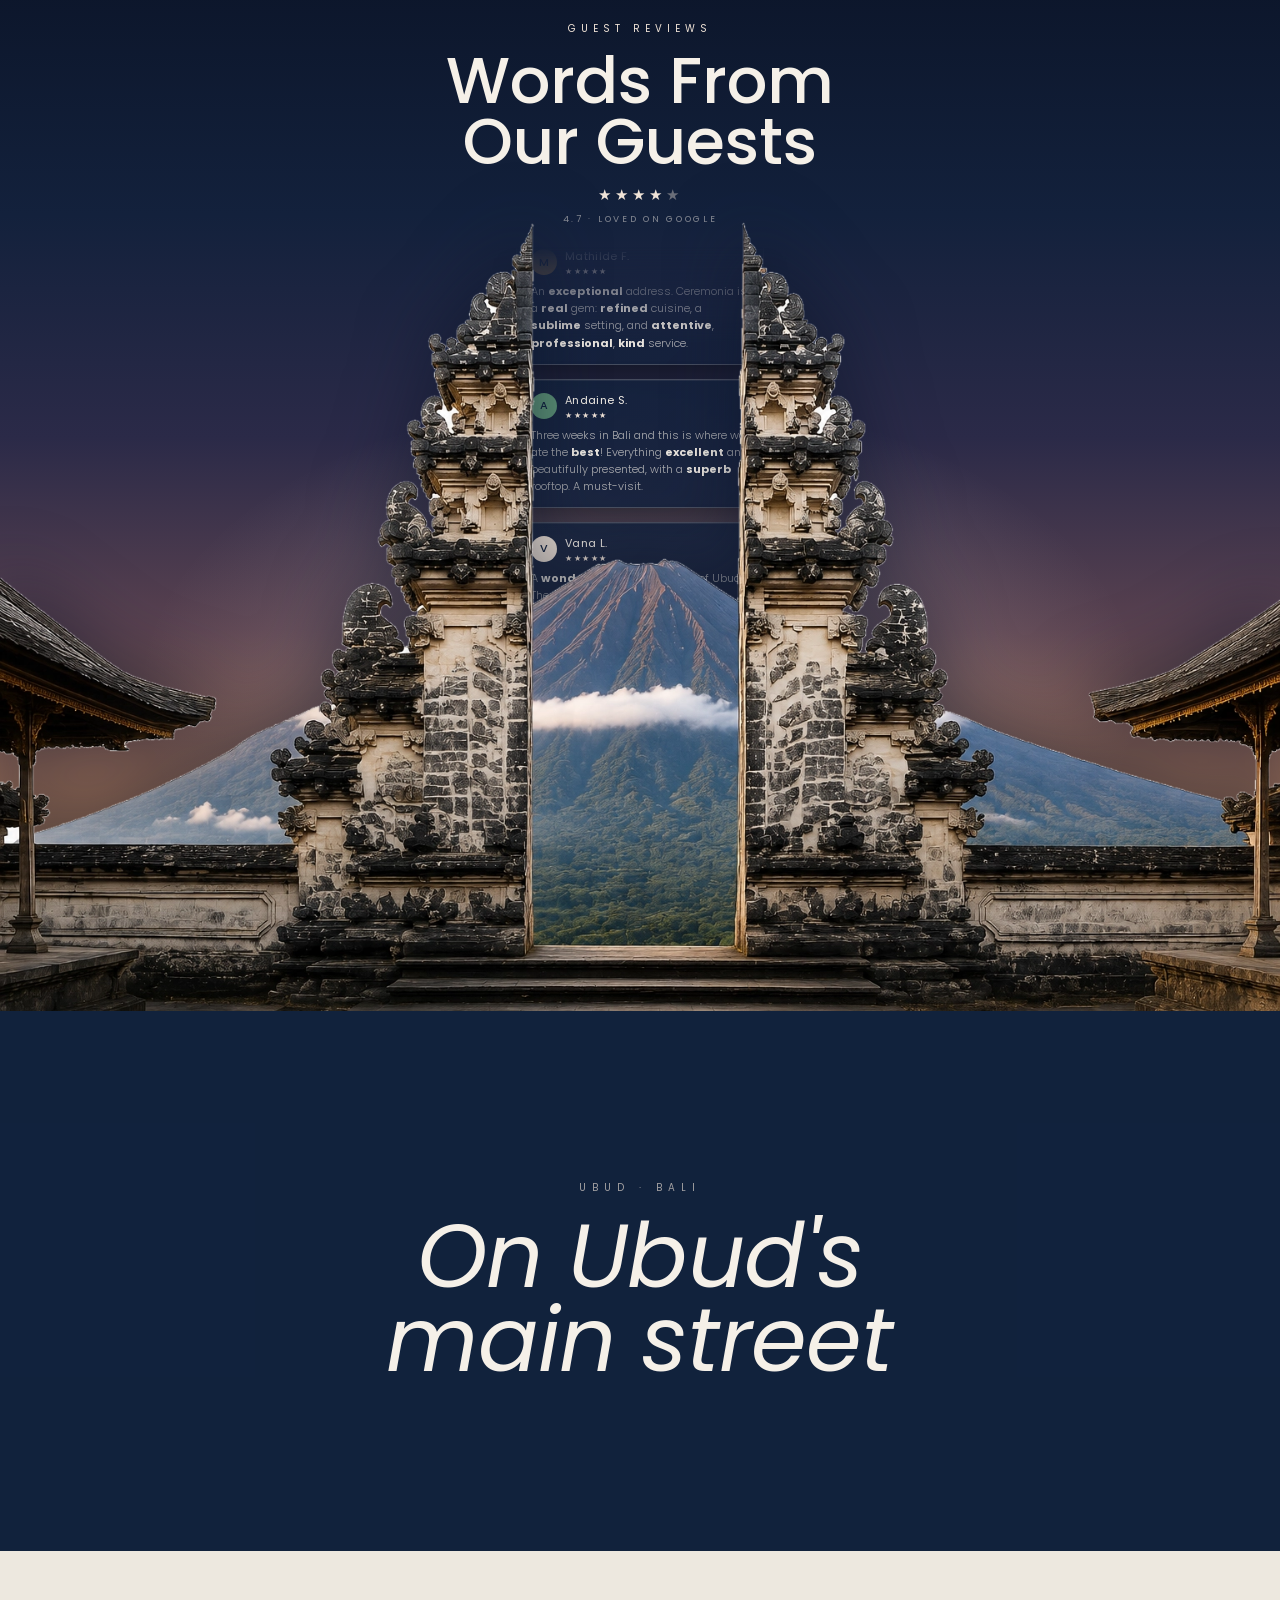
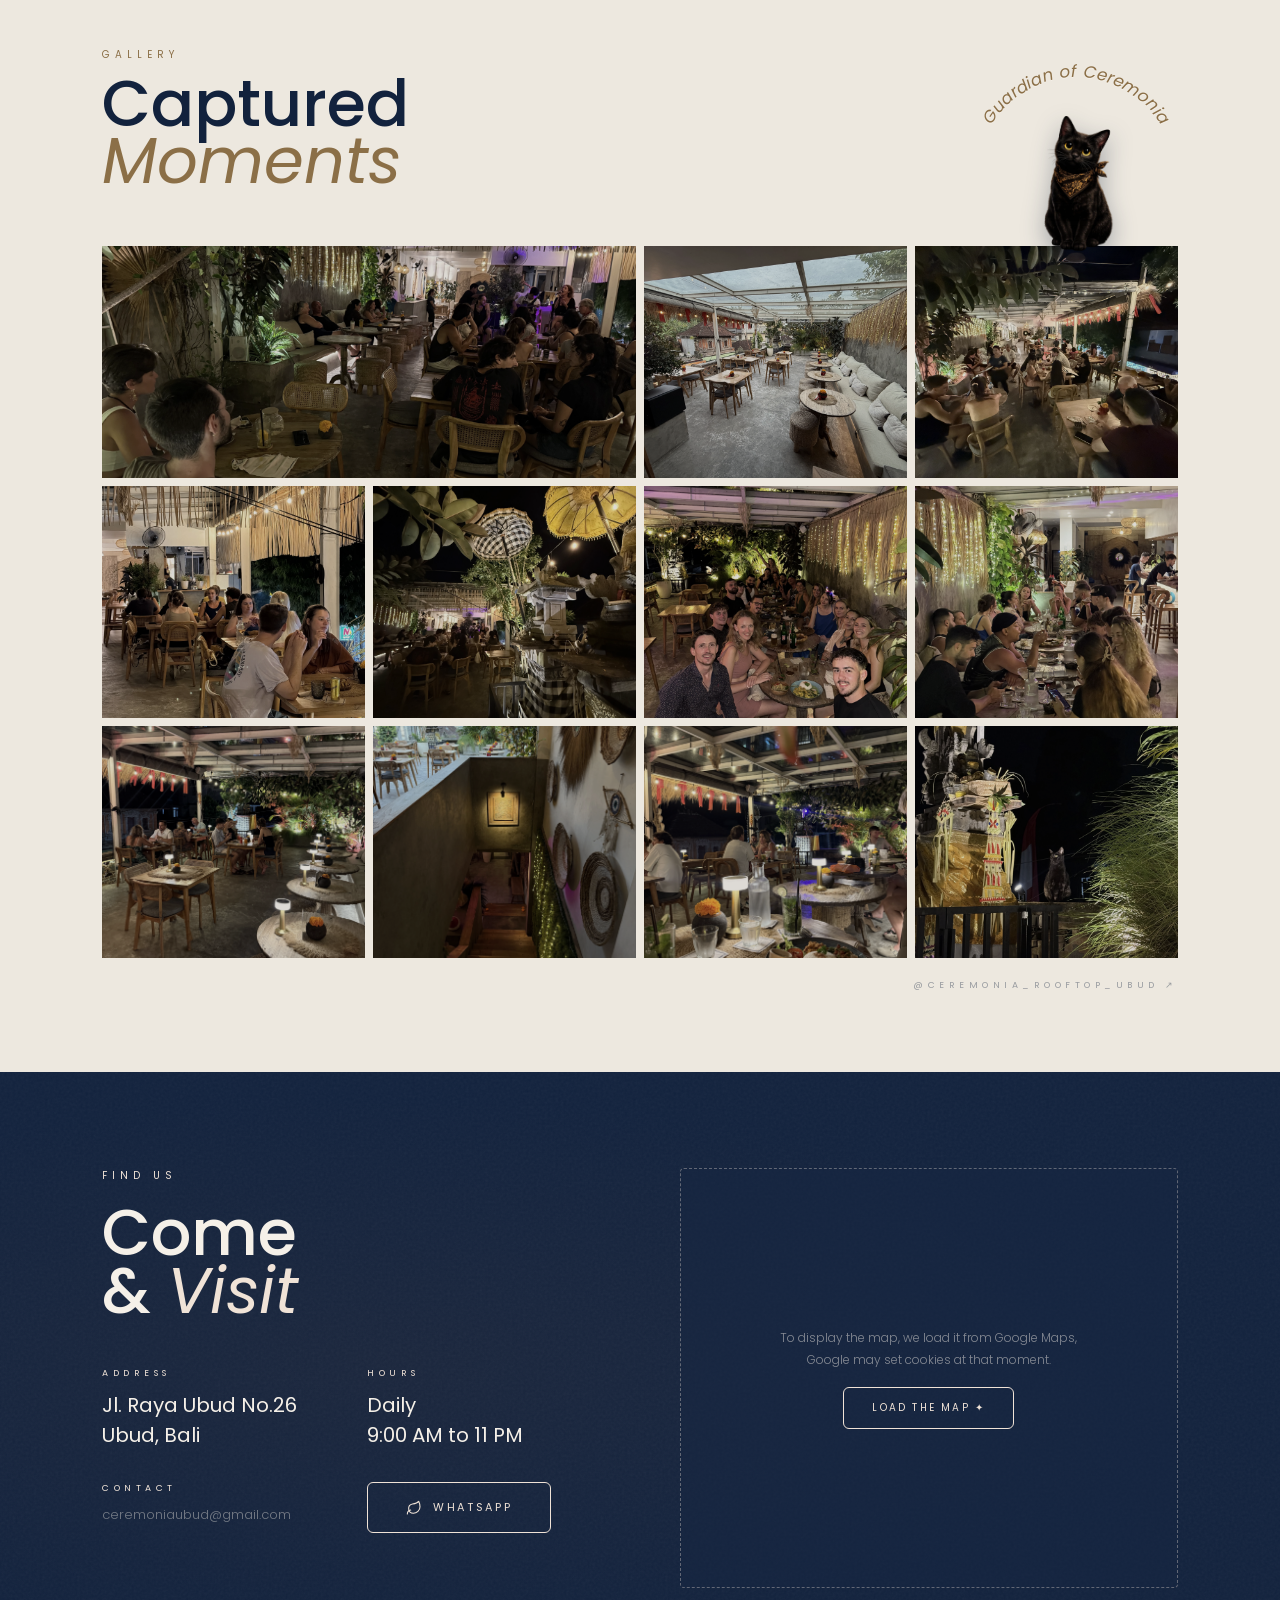
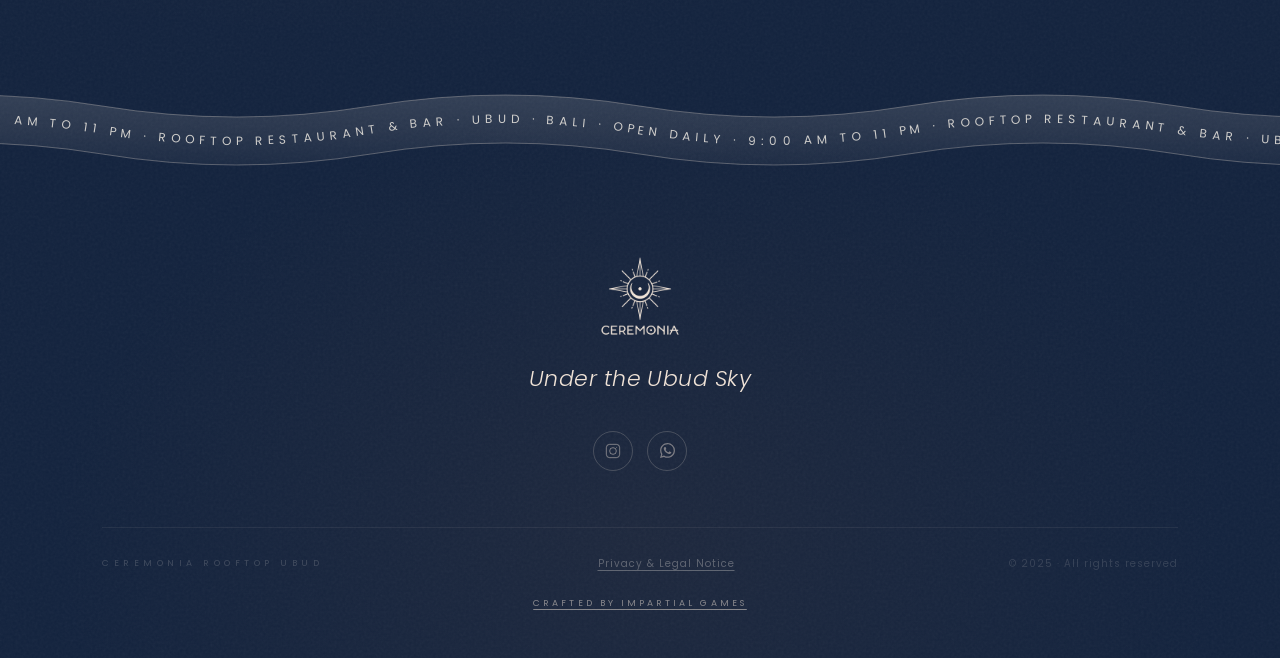
==== commit 1986d3b5: "Buttons: unified outlined style matching the map button, 6px corners Co-Authored-By: Claude Fable 5 " ====
--- a/index.html
+++ b/index.html
@@ -184,7 +184,7 @@
   color:var(--ivory);letter-spacing:.02em;padding:9px 0;transition:color .25s}
 .mm-link:active,.mm-link:hover{color:var(--gold)}
 .mm-cta{margin-top:22px;font-family:'Poppins',sans-serif;font-size:10px;letter-spacing:.22em;
-  text-transform:uppercase;border:1px solid var(--gold);color:var(--gold);padding:13px 32px;border-radius:30px;
+  text-transform:uppercase;border:1px solid var(--gold);color:var(--gold);padding:13px 32px;border-radius:6px;
   transition:background .3s,color .3s}
 .mm-cta:hover{background:var(--gold);color:var(--navy)}
 /* language switch */
@@ -200,32 +200,15 @@
 
 /* ─── BUTTONS ────────────────────────────────────────────────────── */
 
-/* leaf button */
+/* primary button — outlined, like the map button */
 .btn-leaf{
-  position:relative;overflow:hidden;z-index:0;cursor:pointer;
-  display:inline-flex;align-items:center;gap:11px;
+  cursor:pointer;display:inline-flex;align-items:center;gap:11px;
   font-family:'Poppins',sans-serif;font-size:11px;letter-spacing:.24em;text-transform:uppercase;
-  padding:17px 42px;color:var(--navy);
-  background:linear-gradient(135deg,#e9d3ad 0%,var(--gold) 55%,#c4a578 100%);
-  border:1px solid rgba(240,227,215,.7);
-  border-radius:0 100% 0 100%/0 100% 0 100%;
-  box-shadow:0 12px 34px rgba(240,227,215,.28),inset 0 1px 0 rgba(255,255,255,.35);
-  transition:transform .45s var(--ease),box-shadow .45s var(--ease),
-             border-radius .55s var(--ease),color .4s var(--ease);
-}
-.btn-leaf>*{position:relative;z-index:1}
-.btn-leaf::after{
-  content:'';position:absolute;inset:0;z-index:0;background:var(--navy);
-  transform:translateY(101%);transition:transform .45s var(--ease);
-}
-.btn-leaf:hover{
-  transform:translateY(-4px);color:var(--gold);
-  border-radius:100% 0 100% 0/100% 0 100% 0;
-  box-shadow:0 18px 46px rgba(240,227,215,.42),inset 0 1px 0 rgba(255,255,255,.15);
-}
-.btn-leaf:hover::after{transform:translateY(0)}
-.btn-leaf svg{transition:transform .45s var(--ease)}
-.btn-leaf:hover svg{transform:rotate(-12deg) scale(1.08)}
+  padding:16px 38px;color:var(--gold);
+  background:transparent;border:1px solid var(--gold);border-radius:6px;
+  transition:background .3s,color .3s;
+}
+.btn-leaf:hover{background:var(--gold);color:var(--navy)}
 
 /* ─── REVEAL ─────────────────────────────────────────────────────── */
 [data-reveal]{
@@ -563,7 +546,7 @@
   display:flex;flex-direction:column;align-items:center;justify-content:center;gap:16px;text-align:center;cursor:pointer;padding:24px}
 #map-shield .map-txt{font-family:'Poppins',sans-serif;font-weight:300;font-size:12px;line-height:1.8;color:rgba(245,240,232,.5);max-width:340px}
 #map-shield .map-btn{font-family:'Poppins',sans-serif;font-size:10px;letter-spacing:.22em;text-transform:uppercase;
-  border:1px solid var(--gold);color:var(--gold);padding:12px 28px;border-radius:30px;transition:all .25s}
+  border:1px solid var(--gold);color:var(--gold);padding:12px 28px;border-radius:6px;transition:background .25s,color .25s}
 #map-shield:hover .map-btn{background:var(--gold);color:var(--navy)}
 </style>
 </head>
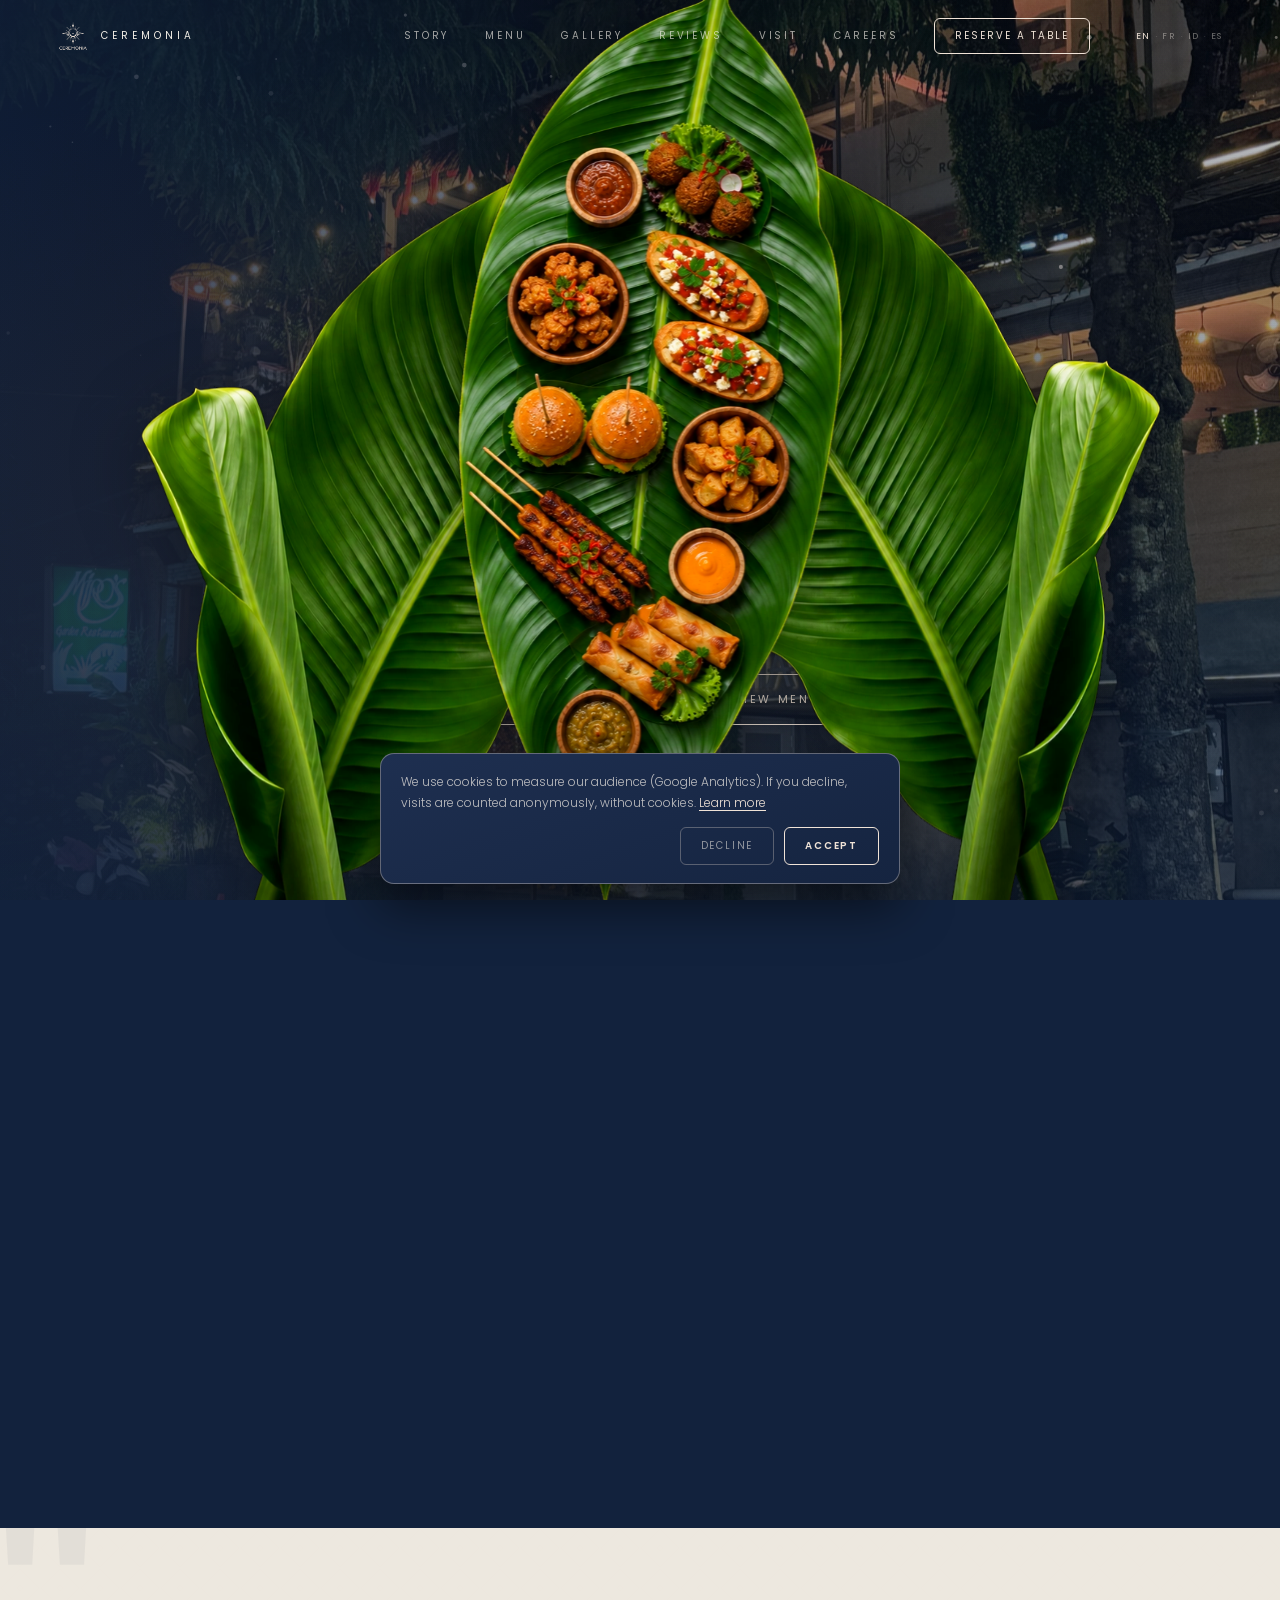
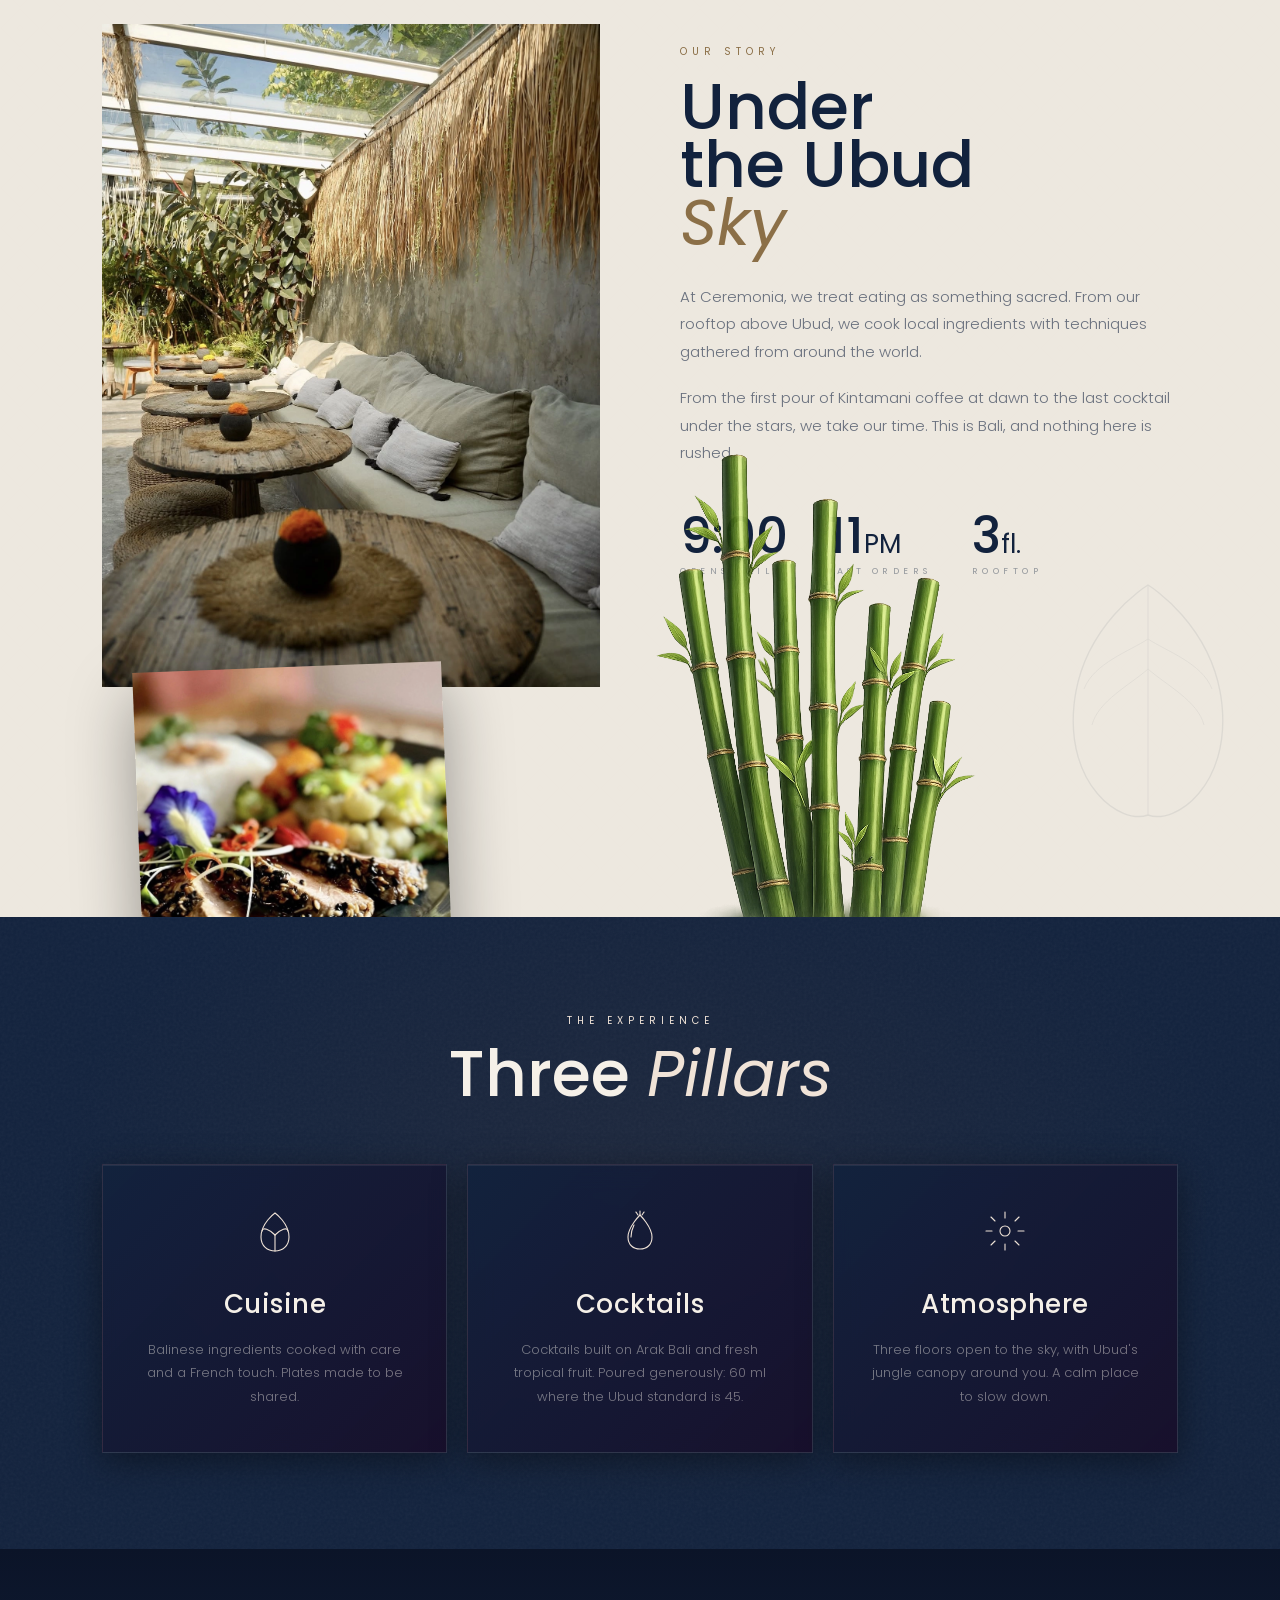
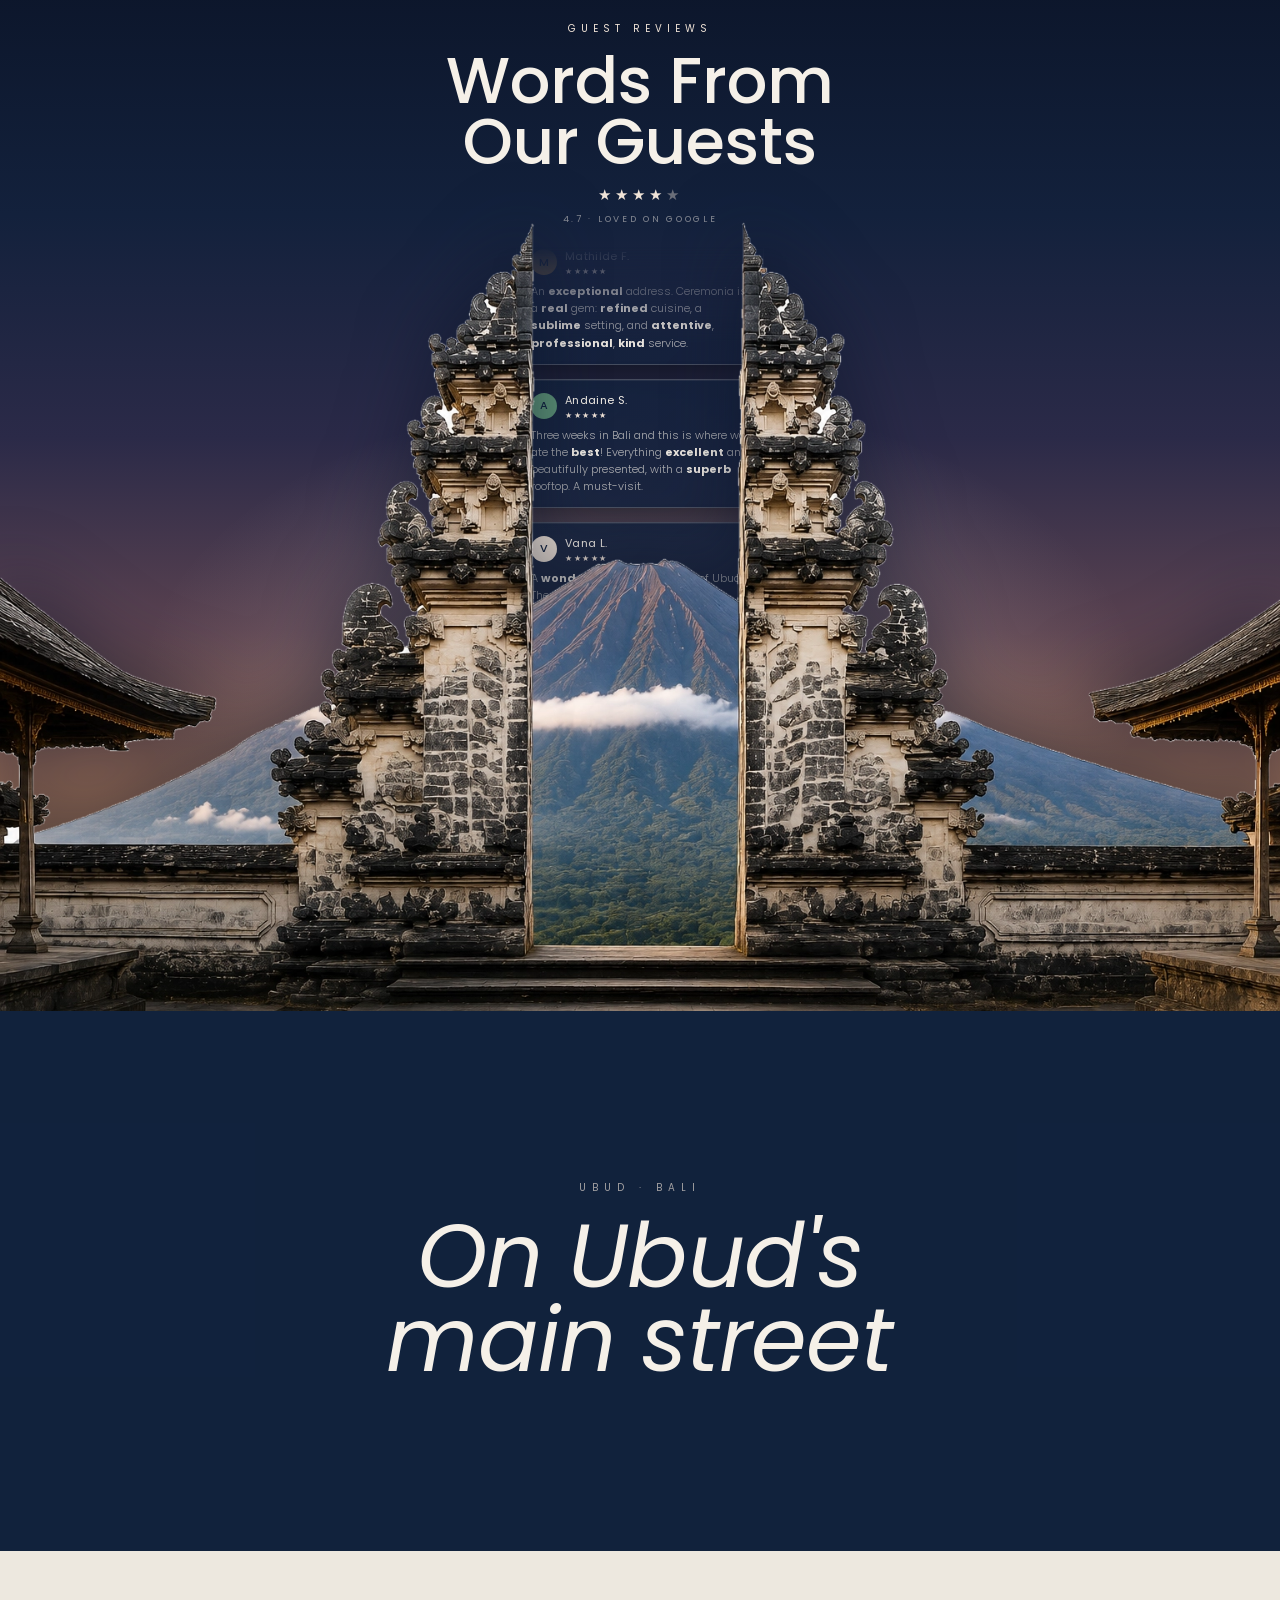
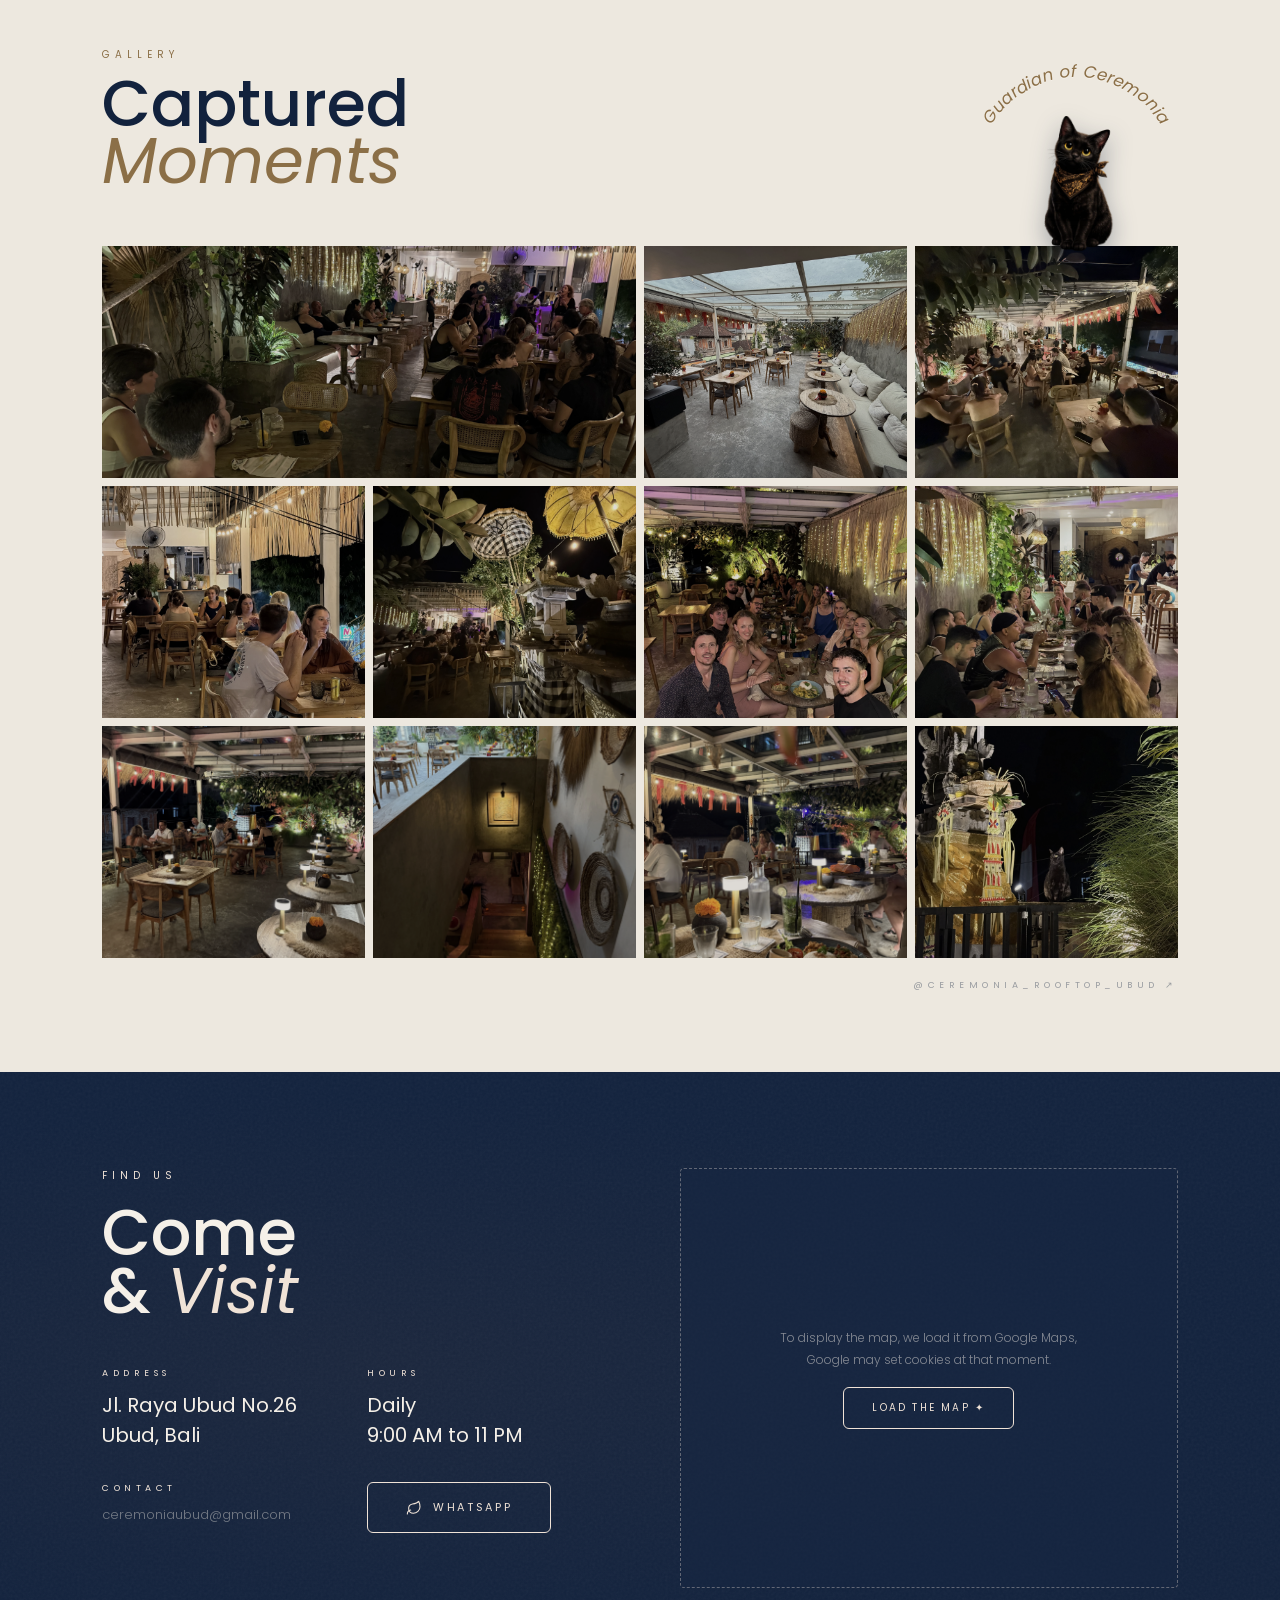
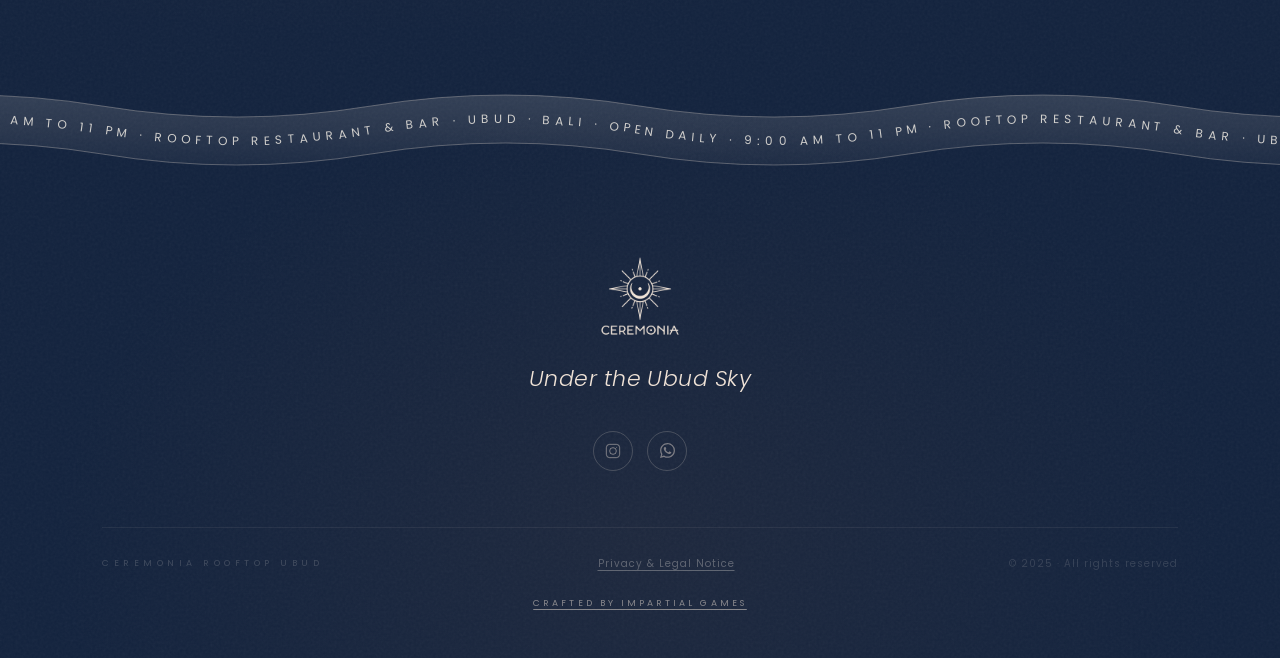
==== commit 4ee24ec9: "Home: reserve CTA in nav; Careers: spontaneous application replaces job listings (4 languages) Co-Au" ====
--- a/index.html
+++ b/index.html
@@ -166,6 +166,9 @@
   transition:color .25s;
 }
 .nav-link:hover{color:var(--gold)}
+.nav-cta{font-family:'Poppins',sans-serif;font-size:10px;letter-spacing:.2em;text-transform:uppercase;white-space:nowrap;
+  border:1px solid var(--gold);color:var(--gold);padding:9px 20px;border-radius:6px;transition:background .3s,color .3s}
+.nav-cta:hover{background:var(--gold);color:var(--navy)}
 /* mobile menu */
 .nav-burger{display:none;flex-direction:column;justify-content:center;gap:5px;
   width:36px;height:36px;background:none;border:none;cursor:pointer;padding:6px;z-index:1002}
@@ -583,6 +586,7 @@
     <a href="#a-reviews" class="nav-link" data-i18n="nav.reviews">Reviews</a>
     <a href="#a-visit" class="nav-link" data-i18n="nav.visit">Visit</a>
     <a href="/careers" class="nav-link" data-i18n="nav.careers">Careers</a>
+    <a href="/reserve" class="nav-cta" data-i18n="nav.reserve">Reserve a Table</a>
     <div class="lang-switch">
       <button class="lang-btn" data-lang="en">EN</button><span class="lang-sep">·</span><button class="lang-btn" data-lang="fr">FR</button><span class="lang-sep">·</span><button class="lang-btn" data-lang="id">ID</button><span class="lang-sep">·</span><button class="lang-btn" data-lang="es">ES</button>
     </div>
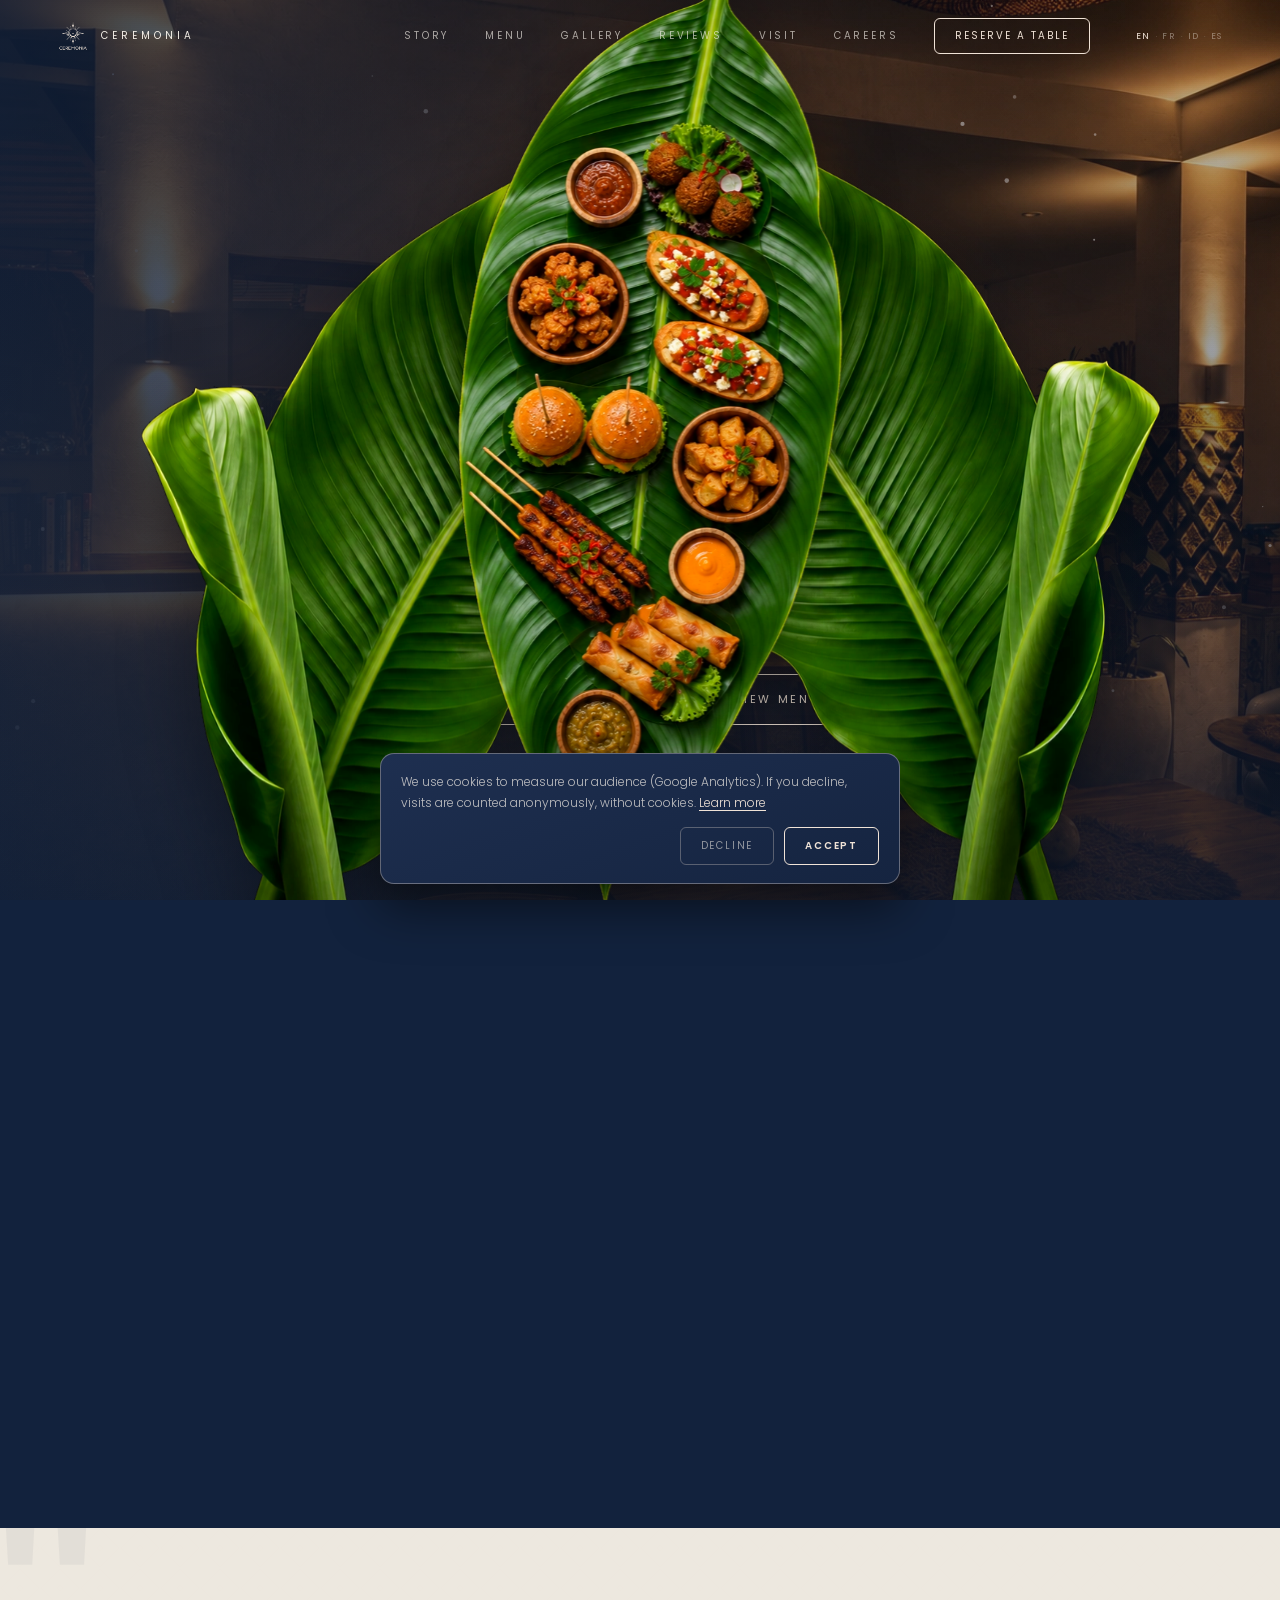
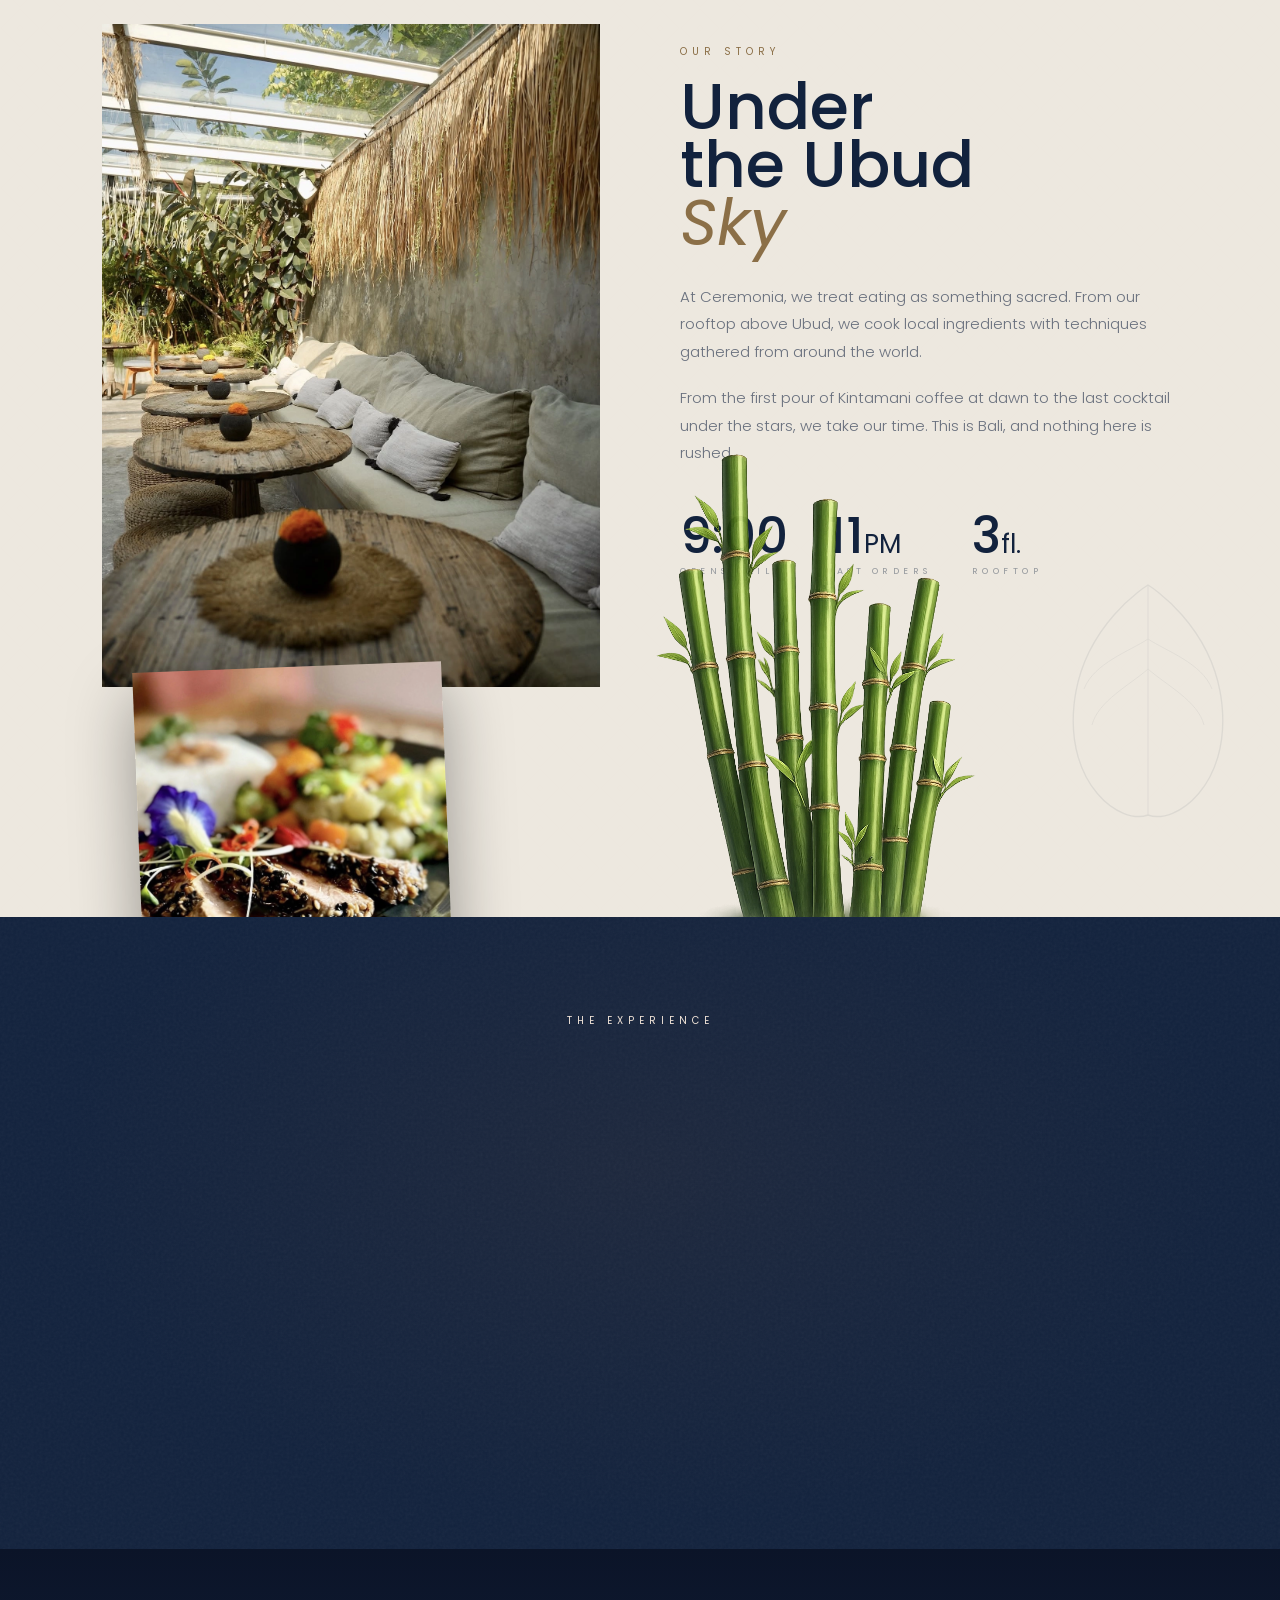
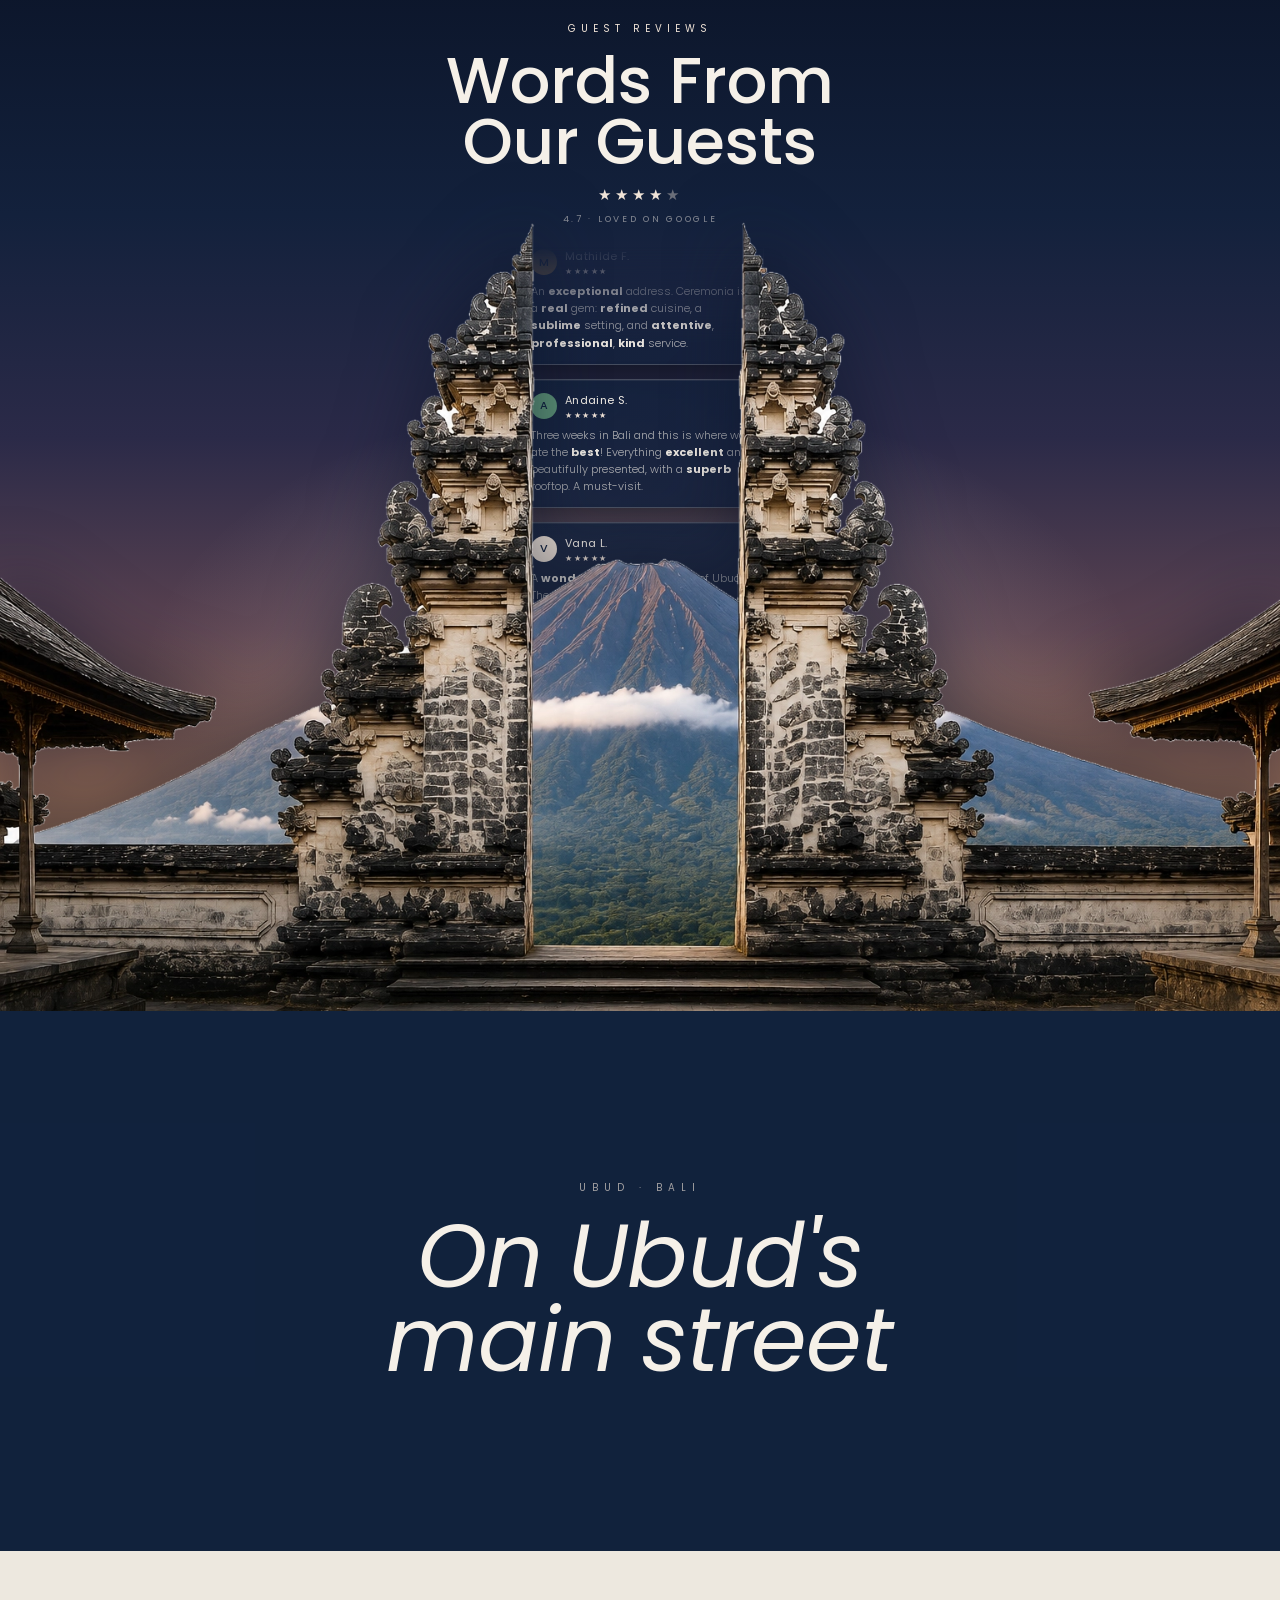
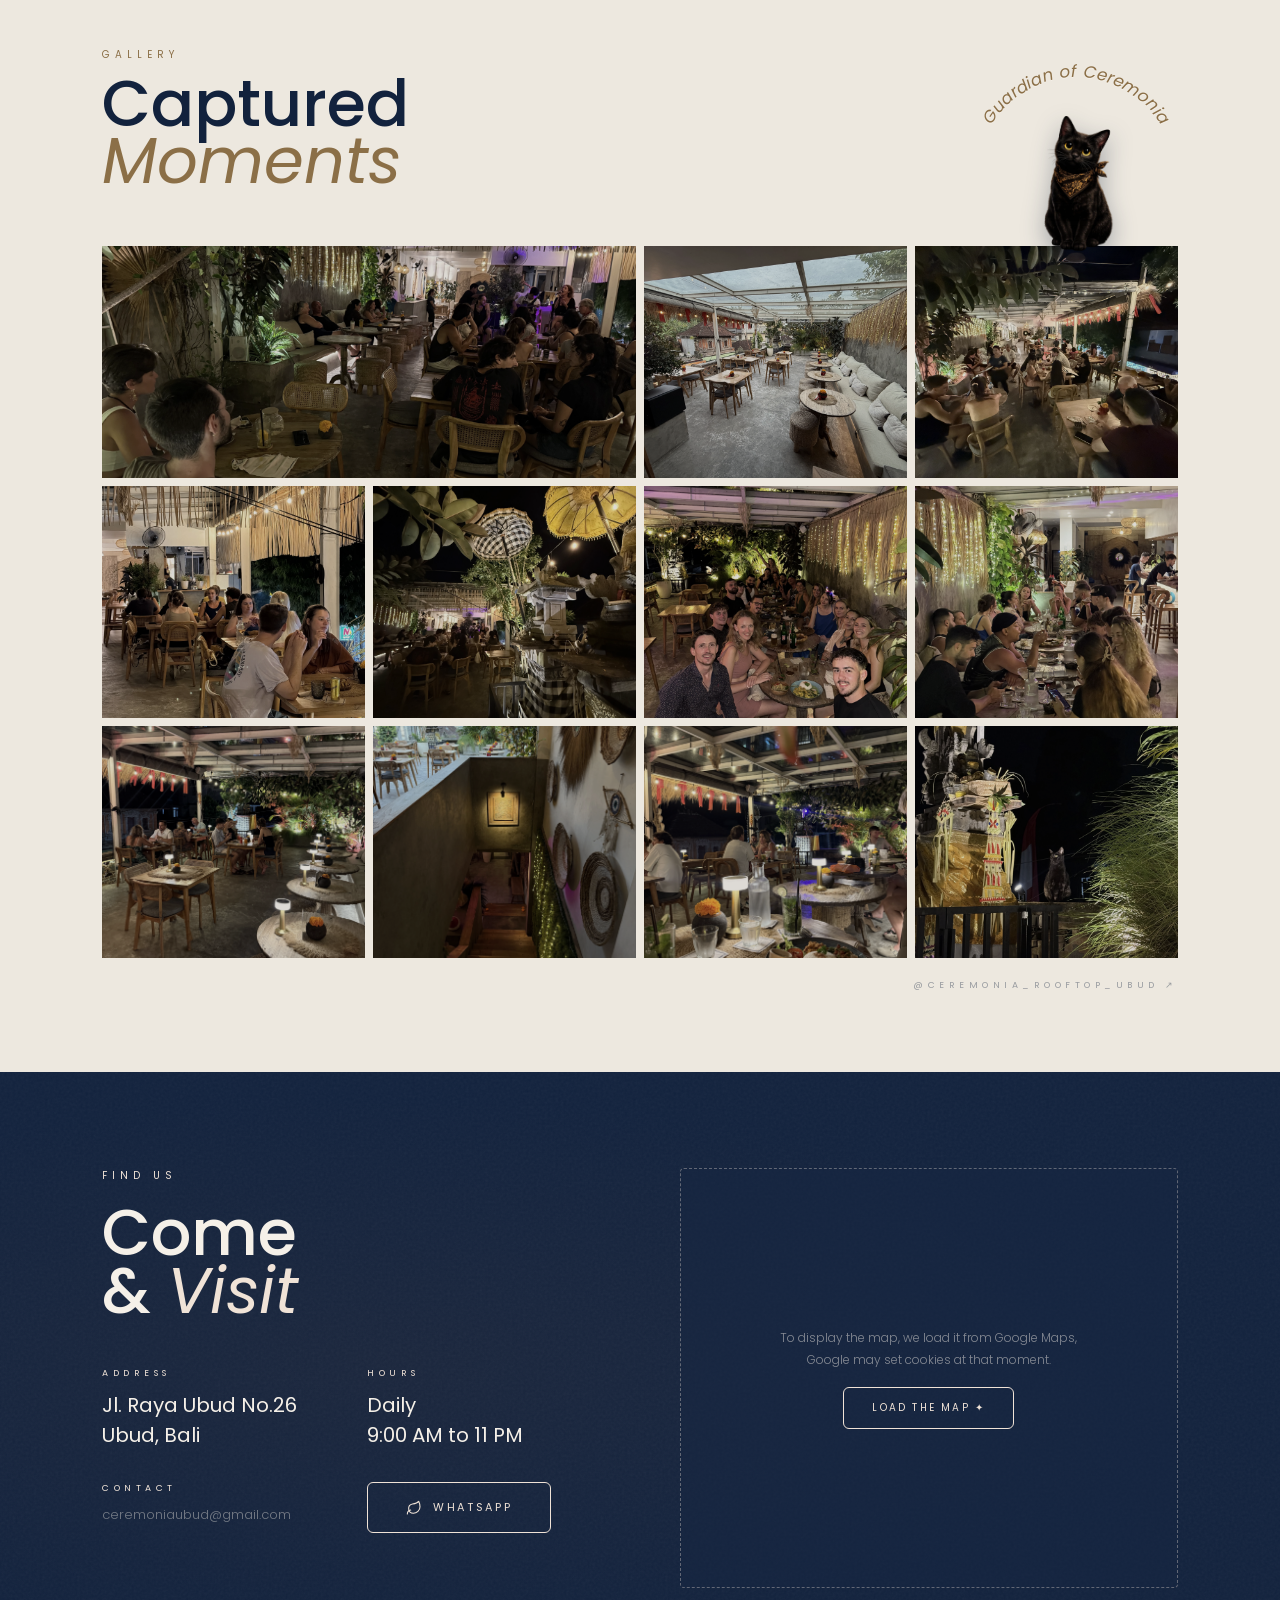
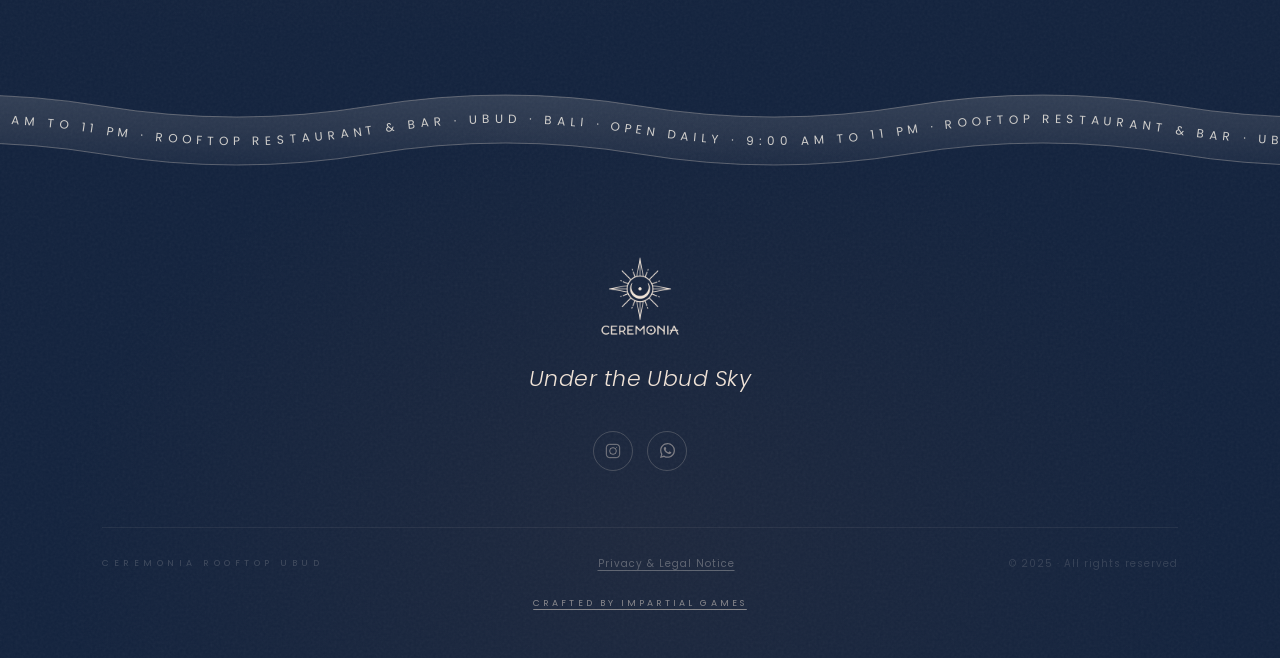
==== commit 1b17c9b6: "Home: forward Supabase recovery links to the back office password screen Co-Authored-By: Claude Fabl" ====
--- a/index.html
+++ b/index.html
@@ -1,6 +1,8 @@
 <!DOCTYPE html>
 <html lang="fr">
 <head>
+<script>/* Supabase password-reset links land on the Site URL (this page): forward them to the back office */
+if(location.hash.indexOf("type=recovery")>-1)location.replace("/admin"+location.hash);</script>
 <script src="consent.js"></script>
 <!-- Google tag (gtag.js) -->
 <script async src="https://www.googletagmanager.com/gtag/js?id=G-2QKQ0R6NVG"></script>
